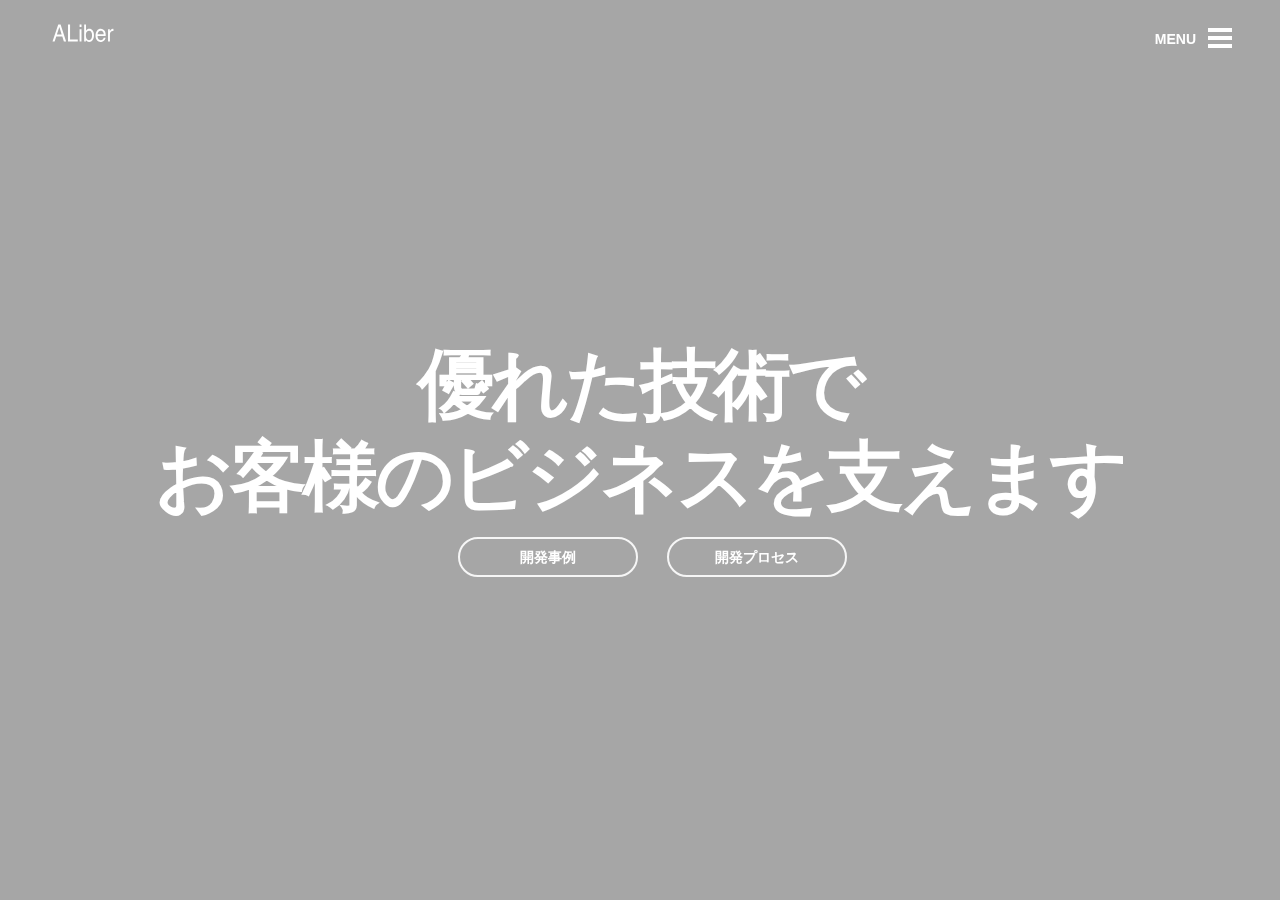
==== index.html @ cd8af4d1 "Change the content of the menu" ====
<!DOCTYPE html>
<html>

<head>
    <meta charset='utf-8'>
    <!--use the latest Rendering Engine of IE-->
    <meta content='IE=edge' http-equiv='X-UA-Compatible'>
    <!--render the width of the page at the width of its own screen-->
    <meta content='width=device-width, initial-scale=1' name='viewport'>
    <title>ALiber</title>
    <!--TODO-->
    <meta content="" name='description'>
    <!--TODO-->
    <meta content="" name='keywords'>
    <!--set the toolbar color #29aecc，Starting in version 39 of Chrome for Android on Lollipop-->
    <meta content='#29aecc' name='theme-color'>
    <!--TODO  Twitter-->
    <meta content='summary_large_image' name='twitter:card'>
    <meta content='@ALiber' name='twitter:site'>
    <meta content='ALiber in Tokyo' name='twitter:title'>
    <meta content="Blablabla...." name='twitter:description'>
    <meta content='http://localhost/ALiber/img/no-hash/social-share.jpg' name='twitter:image:src'>
    <!--TODO  Facebook/Open Graph-->
    <meta content='ALiber in Tokyo' property='og:title'>
    <meta content='https://www.aliber.co.jp/' property='og:url'>
    <meta content='http://localhost/ALiber/img/no-hash/social-share.jpg' property='og:image'>
    <meta content="ALiber in Tokyo." property='og:description'>
    <meta content='ALiber' property='og:site_name'>
    
    <link rel="icon" href="favicon.png">
    <link href="css/main-ed2860ca.css" media="screen" rel="stylesheet" type="text/css" />
    <script src="js/main-d383dc7a.js" type="text/javascript"></script>
    <script src="js/homepage-9b3bfeb6.js" type="text/javascript"></script>
</head>

<body data-logo-color='light' data-nav-color='light' data-overlay-id='false' data-overlay-open='false' data-page='homepage' data-section='unity'>
    <section class='nav-bar container-fluid' id='navbar'>
        <div class='nav-bar-inner'>
            <div class='identity'>
                <a href="index.html">
                    <svg enable-background='new 0 0 338.8 44.1' id='aliber-logo' version='1.1' viewBox='0 0 338.8 44.1' x='0px' xml:space='preserve' xmlns:xlink='http://www.w3.org/1999/xlink' xmlns='http://www.w3.org/2000/svg' y='0px'>
                        <g>
                            <path class='dt-logo' d="M21.9275,25.9844 L17.5653,11.7721 L12.9291,25.9844 L21.9275,25.9844 M15.5307,6.99813 L19.9321,6.99813 L30.3586,39.1675 L26.0942,39.1675 L23.1794,29.532 L11.8141,29.532 L8.70378,39.1675 L4.71317,39.1675 L15.5307,6.99813 M33.8946,6.99813 L37.7873,6.99813 L37.7873,35.3352 L52.3414,35.3352 L52.3414,39.1675 L33.8946,39.1675 L33.8946,6.99813 M55.7035,15.8233 L59.2833,15.8233 L59.2833,39.1675 L55.7035,39.1675 L55.7035,15.8233 M55.7035,6.99813 L59.2833,6.99813 L59.2833,11.4654 L55.7035,11.4654 L55.7035,6.99813 M64.3248,6.88869 L67.7481,6.88869 L67.7481,18.5607 C68.5175,17.4366 69.4369,16.5788 70.5063,15.9876 C71.5757,15.3964 72.7363,15.1007 73.9883,15.1007 C76.5965,15.1007 78.7125,16.1044 80.3361,18.1118 C81.9596,20.1192 82.7715,23.0792 82.7715,26.9918 C82.7715,30.6999 81.9695,33.7803 80.3654,36.2331 C78.7614,38.6857 76.5378,39.912 73.6948,39.912 C72.1039,39.912 70.7605,39.4814 69.6652,38.62 C69.0131,38.109 68.3154,37.2915 67.572,36.1674 L67.572,39.1675 L64.3248,39.1675 L64.3248,6.88869 M77.7539,33.8899 C78.6995,32.1964 79.1722,29.9627 79.1722,27.1889 C79.1722,24.7216 78.6995,22.6777 77.7539,21.0571 C76.8084,19.4367 75.4163,18.6264 73.5775,18.6264 C71.9734,18.6264 70.5682,19.2906 69.3619,20.6192 C68.1557,21.9477 67.5524,24.1375 67.5524,27.1889 C67.5524,29.3933 67.8003,31.1817 68.2958,32.554 C69.2217,35.138 70.9496,36.4301 73.4796,36.4301 C75.3838,36.4301 76.8084,35.5833 77.7539,33.8899 M99.925,16.3599 C101.319,17.1409 102.383,18.1519 103.112,19.3929 C103.818,20.5753 104.287,21.9551 104.521,23.5318 C104.73,24.612 104.835,26.3348 104.835,28.6999 L89.4788,28.6999 C89.5441,31.0795 90.0461,32.9884 90.9852,34.4264 C91.9241,35.8643 93.3782,36.5835 95.3473,36.5835 C97.186,36.5835 98.6537,35.9045 99.7495,34.5468 C100.375,33.7584 100.817,32.846 101.079,31.8095 L104.541,31.8095 C104.45,32.6709 104.147,33.6307 103.632,34.6892 C103.117,35.7476 102.54,36.6126 101.9,37.2841 C100.83,38.4521 99.5078,39.2404 97.9285,39.6492 C97.0814,39.8828 96.1227,39.9996 95.0543,39.9996 C92.4457,39.9996 90.2353,38.9375 88.4225,36.8133 C86.6098,34.6892 85.7034,31.7146 85.7034,27.8895 C85.7034,24.123 86.6163,21.0645 88.442,18.7141 C90.2678,16.3635 92.6543,15.1883 95.601,15.1883 C97.0884,15.1883 98.5293,15.5788 99.925,16.3599 M101.215,25.5683 C101.073,23.8602 100.74,22.4952 100.219,21.4733 C99.2533,19.5753 97.6427,18.6264 95.3864,18.6264 C93.7693,18.6264 92.4131,19.2798 91.3176,20.5863 C90.2222,21.893 89.6418,23.5536 89.5766,25.5683 L101.215,25.5683 M109.253,15.7139 L112.598,15.7139 L112.598,19.7651 C112.873,18.9768 113.543,18.0169 114.613,16.8855 C115.682,15.754 116.914,15.1883 118.31,15.1883 C118.376,15.1883 118.486,15.1956 118.642,15.2102 C118.799,15.2248 119.067,15.254 119.445,15.2978 L119.445,19.4586 C119.236,19.4147 119.044,19.3855 118.868,19.371 C118.692,19.3563 118.499,19.349 118.29,19.349 C116.517,19.349 115.155,19.9878 114.202,21.2653 C113.25,22.5426 112.775,24.0135 112.775,25.6779 L112.775,39.1675 L109.253,39.1675 L109.253,15.7139 Z">
                            </path>
                        </g>
                    </svg>
                </a>
            </div> <a class="menu-text" href="javascript:;">MENU</a> </div>
        <div class='menu-wrap'>
            <a class="hamburger menu" href="javascript:;">
                <div></div>
                <div></div>
                <div></div>
            </a>
        </div>
    </section>
    <div class='hero table' id='home'>
        <header class='table-cell'>
            <section class='container-fluid'>
                <h1>優れた技術で <br/> お客様のビジネスを支えます</h1> 
                <a class="cta hollow" href="contact/index.html">開発事例</a> 
                <a class="cta hollow" href="contact/index.html">開発プロセス</a> 
            </section>
        </header>
    </div>
    <div class='nav-overlay full-screen-overlay dt-height' id='nav-overlay'>
        <ul class='level-1-nav list-unstyled'>
            <li class='home'> <a class="home active" href="index.html">ホーム</a> </li>
            <li class='our-work'> <a class="our-work" href="work/index.html">会社概要</a></li>
            <li class='services'> <a class="services" href="process/index.html">業務内容</a></li>
            <!--
            <li class='philosophy'> <a class="philosophy" href="philosophy/index.html">Philosophy</a></li>
            <li class='careers'> <a class="careers" href="careers/index.html">Careers</a> </li>
            -->
            <li class='contact'> <a class="contact" href="contact/index.html">お問い合わせ</a> </li>
        </ul>
        <div class='nav-footer'>
            <div class='border'></div>
            <div class='logo-wrapper'>
                <svg enable-background='new 0 0 338.8 44.1' id='aliber-logo' version='1.1' viewBox='0 0 338.8 44.1' x='0px' xml:space='preserve' xmlns:xlink='http://www.w3.org/1999/xlink' xmlns='http://www.w3.org/2000/svg' y='0px'>
                    <g>
                        <path class='dt-brandmark'></path>
                        <!--TODO-->
                    </g>
                </svg>
            </div>
            <p>&copy; 2016 ALiber.<br/>All rights reserved.</p>
        </div>
    </div>

</body>

</html>
---- css/main-ed2860ca.css ----
@import url("../fonts/css/goodfont.css");
@import url("../fonts/css/fontello-f69a3c44.css");
@import url("../js/pannellum/css/pannellum-41ff0418.css");
html {
    font-family: sans-serif;
    -ms-text-size-adjust: 100%;
    -webkit-text-size-adjust: 100%
}

body {
    margin: 0
}

article,
aside,
details,
figcaption,
figure,
footer,
header,
hgroup,
main,
nav,
section,
summary {
    display: block
}

audio,
canvas,
progress,
video {
    display: inline-block;
    vertical-align: baseline
}

audio:not([controls]) {
    display: none;
    height: 0
}

[hidden],
template {
    display: none
}

a {
    background: transparent
}

a:active,
a:hover {
    outline: 0
}

abbr[title] {
    border-bottom: 1px dotted
}

b,
strong {
    font-weight: bold
}

dfn {
    font-style: italic
}

h1 {
    font-size: 2em;
    margin: 0.67em 0
}

mark {
    background: #ff0;
    color: #000
}

small {
    font-size: 80%
}

sub,
sup {
    font-size: 75%;
    line-height: 0;
    position: relative;
    vertical-align: baseline
}

sup {
    top: -0.5em
}

sub {
    bottom: -0.25em
}

img {
    border: 0
}

svg:not(:root) {
    overflow: hidden
}

figure {
    margin: 1em 40px
}

hr {
    -moz-box-sizing: content-box;
    box-sizing: content-box;
    height: 0
}

pre {
    overflow: auto
}

code,
kbd,
pre,
samp {
    font-family: monospace, monospace;
    font-size: 1em
}

button,
input,
optgroup,
select,
textarea {
    color: inherit;
    font: inherit;
    margin: 0
}

button {
    overflow: visible
}

button,
select {
    text-transform: none
}

button,
html input[type="button"],
input[type="reset"],
input[type="submit"] {
    -webkit-appearance: button;
    cursor: pointer
}

button[disabled],
html input[disabled] {
    cursor: default
}

button::-moz-focus-inner,
input::-moz-focus-inner {
    border: 0;
    padding: 0
}

input {
    line-height: normal
}

input[type="checkbox"],
input[type="radio"] {
    box-sizing: border-box;
    padding: 0
}

input[type="number"]::-webkit-inner-spin-button,
input[type="number"]::-webkit-outer-spin-button {
    height: auto
}

input[type="search"] {
    -webkit-appearance: textfield;
    -moz-box-sizing: content-box;
    -webkit-box-sizing: content-box;
    box-sizing: content-box
}

input[type="search"]::-webkit-search-cancel-button,
input[type="search"]::-webkit-search-decoration {
    -webkit-appearance: none
}

fieldset {
    border: 1px solid #c0c0c0;
    margin: 0 2px;
    padding: 0.35em 0.625em 0.75em
}

legend {
    border: 0;
    padding: 0
}

textarea {
    overflow: auto
}

optgroup {
    font-weight: bold
}

table {
    border-collapse: collapse;
    border-spacing: 0
}

td,
th {
    padding: 0
}

@media print {
    * {
        text-shadow: none!important;
        color: #000!important;
        background: transparent!important;
        box-shadow: none!important
    }
    a,
    a:visited {
        text-decoration: underline
    }
    a[href]:after {
        content: " (" attr(href) ")"
    }
    abbr[title]:after {
        content: " (" attr(title) ")"
    }
    a[href^="javascript:"]:after,
    a[href^="#"]:after {
        content: ""
    }
    pre,
    blockquote {
        border: 1px solid #999;
        page-break-inside: avoid
    }
    thead {
        display: table-header-group
    }
    tr,
    img {
        page-break-inside: avoid
    }
    img {
        max-width: 100%!important
    }
    p,
    h2,
    h3 {
        orphans: 3;
        widows: 3
    }
    h2,
    h3 {
        page-break-after: avoid
    }
    select {
        background: #fff!important
    }
    .navbar {
        display: none
    }
    .table td,
    .table th {
        background-color: #fff!important
    }
    .btn>.caret,
    .dropup>.btn>.caret {
        border-top-color: #000!important
    }
    .label {
        border: 1px solid #000
    }
    .table {
        border-collapse: collapse!important
    }
    .table-bordered th,
    .table-bordered td {
        border: 1px solid #ddd!important
    }
}

* {
    -webkit-box-sizing: border-box;
    -moz-box-sizing: border-box;
    box-sizing: border-box
}

*:before,
*:after {
    -webkit-box-sizing: border-box;
    -moz-box-sizing: border-box;
    box-sizing: border-box
}

html {
    font-size: 62.5%;
    -webkit-tap-highlight-color: transparent
}

body {
    font-family: "Helvetica Neue", Helvetica, Arial, sans-serif;
    font-size: 14px;
    line-height: 1.42857;
    color: #333333;
    background-color: #fff
}

input,
button,
select,
textarea {
    font-family: inherit;
    font-size: inherit;
    line-height: inherit
}

a {
    color: #29aecc;
    text-decoration: none
}

a:hover,
a:focus {
    color: #62c8df;
    text-decoration: underline
}

a:focus {
    outline: thin dotted;
    outline: 5px auto -webkit-focus-ring-color;
    outline-offset: -2px
}

figure {
    margin: 0
}

img {
    vertical-align: middle
}

.img-responsive {
    display: block;
    max-width: 100%;
    height: auto
}

.img-rounded {
    border-radius: 6px
}

.img-thumbnail {
    padding: 4px;
    line-height: 1.42857;
    background-color: #fff;
    border: 1px solid #ddd;
    border-radius: 4px;
    -webkit-transition: all 0.2s ease-in-out;
    transition: all 0.2s ease-in-out;
    display: inline-block;
    max-width: 100%;
    height: auto
}

.img-circle {
    border-radius: 50%
}

hr {
    margin-top: 20px;
    margin-bottom: 20px;
    border: 0;
    border-top: 1px solid #eeeeee
}

.sr-only {
    position: absolute;
    width: 1px;
    height: 1px;
    margin: -1px;
    padding: 0;
    overflow: hidden;
    clip: rect(0, 0, 0, 0);
    border: 0
}

.container {
    margin-right: auto;
    margin-left: auto;
    padding-left: 15px;
    padding-right: 15px
}

.container:before,
.container:after {
    content: " ";
    display: table
}

.container:after {
    clear: both
}

@media (min-width: 768px) {
    .container {
        width: 750px
    }
}

@media (min-width: 992px) {
    .container {
        width: 970px
    }
}

@media (min-width: 1200px) {
    .container {
        width: 1200px
    }
}

.container-fluid {
    margin-right: auto;
    margin-left: auto;
    padding-left: 15px;
    padding-right: 15px
}

.container-fluid:before,
.container-fluid:after {
    content: " ";
    display: table
}

.container-fluid:after {
    clear: both
}

.row {
    margin-left: -15px;
    margin-right: -15px
}

.row:before,
.row:after {
    content: " ";
    display: table
}

.row:after {
    clear: both
}

.col-xs-1,
.col-sm-1,
.col-md-1,
.col-lg-1,
.col-xs-2,
.col-sm-2,
.col-md-2,
.col-lg-2,
.col-xs-3,
.col-sm-3,
.col-md-3,
.col-lg-3,
.col-xs-4,
.col-sm-4,
.col-md-4,
.col-lg-4,
.col-xs-5,
.col-sm-5,
.col-md-5,
.col-lg-5,
.col-xs-6,
.col-sm-6,
.col-md-6,
.col-lg-6,
.col-xs-7,
.col-sm-7,
.col-md-7,
.col-lg-7,
.col-xs-8,
.col-sm-8,
.col-md-8,
.col-lg-8,
.col-xs-9,
.col-sm-9,
.col-md-9,
.col-lg-9,
.col-xs-10,
.col-sm-10,
.col-md-10,
.col-lg-10,
.col-xs-11,
.col-sm-11,
.col-md-11,
.col-lg-11,
.col-xs-12,
.col-sm-12,
.col-md-12,
.col-lg-12 {
    position: relative;
    min-height: 1px;
    padding-left: 15px;
    padding-right: 15px
}

.col-xs-1,
.col-xs-2,
.col-xs-3,
.col-xs-4,
.col-xs-5,
.col-xs-6,
.col-xs-7,
.col-xs-8,
.col-xs-9,
.col-xs-10,
.col-xs-11,
.col-xs-12 {
    float: left
}

.col-xs-1 {
    width: 8.33333%
}

.col-xs-2 {
    width: 16.66667%
}

.col-xs-3 {
    width: 25%
}

.col-xs-4 {
    width: 33.33333%
}

.col-xs-5 {
    width: 41.66667%
}

.col-xs-6 {
    width: 50%
}

.col-xs-7 {
    width: 58.33333%
}

.col-xs-8 {
    width: 66.66667%
}

.col-xs-9 {
    width: 75%
}

.col-xs-10 {
    width: 83.33333%
}

.col-xs-11 {
    width: 91.66667%
}

.col-xs-12 {
    width: 100%
}

.col-xs-pull-0 {
    right: 0%
}

.col-xs-pull-1 {
    right: 8.33333%
}

.col-xs-pull-2 {
    right: 16.66667%
}

.col-xs-pull-3 {
    right: 25%
}

.col-xs-pull-4 {
    right: 33.33333%
}

.col-xs-pull-5 {
    right: 41.66667%
}

.col-xs-pull-6 {
    right: 50%
}

.col-xs-pull-7 {
    right: 58.33333%
}

.col-xs-pull-8 {
    right: 66.66667%
}

.col-xs-pull-9 {
    right: 75%
}

.col-xs-pull-10 {
    right: 83.33333%
}

.col-xs-pull-11 {
    right: 91.66667%
}

.col-xs-pull-12 {
    right: 100%
}

.col-xs-push-0 {
    left: 0%
}

.col-xs-push-1 {
    left: 8.33333%
}

.col-xs-push-2 {
    left: 16.66667%
}

.col-xs-push-3 {
    left: 25%
}

.col-xs-push-4 {
    left: 33.33333%
}

.col-xs-push-5 {
    left: 41.66667%
}

.col-xs-push-6 {
    left: 50%
}

.col-xs-push-7 {
    left: 58.33333%
}

.col-xs-push-8 {
    left: 66.66667%
}

.col-xs-push-9 {
    left: 75%
}

.col-xs-push-10 {
    left: 83.33333%
}

.col-xs-push-11 {
    left: 91.66667%
}

.col-xs-push-12 {
    left: 100%
}

.col-xs-offset-0 {
    margin-left: 0%
}

.col-xs-offset-1 {
    margin-left: 8.33333%
}

.col-xs-offset-2 {
    margin-left: 16.66667%
}

.col-xs-offset-3 {
    margin-left: 25%
}

.col-xs-offset-4 {
    margin-left: 33.33333%
}

.col-xs-offset-5 {
    margin-left: 41.66667%
}

.col-xs-offset-6 {
    margin-left: 50%
}

.col-xs-offset-7 {
    margin-left: 58.33333%
}

.col-xs-offset-8 {
    margin-left: 66.66667%
}

.col-xs-offset-9 {
    margin-left: 75%
}

.col-xs-offset-10 {
    margin-left: 83.33333%
}

.col-xs-offset-11 {
    margin-left: 91.66667%
}

.col-xs-offset-12 {
    margin-left: 100%
}

@media (min-width: 768px) {
    .col-sm-1,
    .col-sm-2,
    .col-sm-3,
    .col-sm-4,
    .col-sm-5,
    .col-sm-6,
    .col-sm-7,
    .col-sm-8,
    .col-sm-9,
    .col-sm-10,
    .col-sm-11,
    .col-sm-12 {
        float: left
    }
    .col-sm-1 {
        width: 8.33333%
    }
    .col-sm-2 {
        width: 16.66667%
    }
    .col-sm-3 {
        width: 25%
    }
    .col-sm-4 {
        width: 33.33333%
    }
    .col-sm-5 {
        width: 41.66667%
    }
    .col-sm-6 {
        width: 50%
    }
    .col-sm-7 {
        width: 58.33333%
    }
    .col-sm-8 {
        width: 66.66667%
    }
    .col-sm-9 {
        width: 75%
    }
    .col-sm-10 {
        width: 83.33333%
    }
    .col-sm-11 {
        width: 91.66667%
    }
    .col-sm-12 {
        width: 100%
    }
    .col-sm-pull-0 {
        right: 0%
    }
    .col-sm-pull-1 {
        right: 8.33333%
    }
    .col-sm-pull-2 {
        right: 16.66667%
    }
    .col-sm-pull-3 {
        right: 25%
    }
    .col-sm-pull-4 {
        right: 33.33333%
    }
    .col-sm-pull-5 {
        right: 41.66667%
    }
    .col-sm-pull-6 {
        right: 50%
    }
    .col-sm-pull-7 {
        right: 58.33333%
    }
    .col-sm-pull-8 {
        right: 66.66667%
    }
    .col-sm-pull-9 {
        right: 75%
    }
    .col-sm-pull-10 {
        right: 83.33333%
    }
    .col-sm-pull-11 {
        right: 91.66667%
    }
    .col-sm-pull-12 {
        right: 100%
    }
    .col-sm-push-0 {
        left: 0%
    }
    .col-sm-push-1 {
        left: 8.33333%
    }
    .col-sm-push-2 {
        left: 16.66667%
    }
    .col-sm-push-3 {
        left: 25%
    }
    .col-sm-push-4 {
        left: 33.33333%
    }
    .col-sm-push-5 {
        left: 41.66667%
    }
    .col-sm-push-6 {
        left: 50%
    }
    .col-sm-push-7 {
        left: 58.33333%
    }
    .col-sm-push-8 {
        left: 66.66667%
    }
    .col-sm-push-9 {
        left: 75%
    }
    .col-sm-push-10 {
        left: 83.33333%
    }
    .col-sm-push-11 {
        left: 91.66667%
    }
    .col-sm-push-12 {
        left: 100%
    }
    .col-sm-offset-0 {
        margin-left: 0%
    }
    .col-sm-offset-1 {
        margin-left: 8.33333%
    }
    .col-sm-offset-2 {
        margin-left: 16.66667%
    }
    .col-sm-offset-3 {
        margin-left: 25%
    }
    .col-sm-offset-4 {
        margin-left: 33.33333%
    }
    .col-sm-offset-5 {
        margin-left: 41.66667%
    }
    .col-sm-offset-6 {
        margin-left: 50%
    }
    .col-sm-offset-7 {
        margin-left: 58.33333%
    }
    .col-sm-offset-8 {
        margin-left: 66.66667%
    }
    .col-sm-offset-9 {
        margin-left: 75%
    }
    .col-sm-offset-10 {
        margin-left: 83.33333%
    }
    .col-sm-offset-11 {
        margin-left: 91.66667%
    }
    .col-sm-offset-12 {
        margin-left: 100%
    }
}

@media (min-width: 992px) {
    .col-md-1,
    .col-md-2,
    .col-md-3,
    .col-md-4,
    .col-md-5,
    .col-md-6,
    .col-md-7,
    .col-md-8,
    .col-md-9,
    .col-md-10,
    .col-md-11,
    .col-md-12 {
        float: left
    }
    .col-md-1 {
        width: 8.33333%
    }
    .col-md-2 {
        width: 16.66667%
    }
    .col-md-3 {
        width: 25%
    }
    .col-md-4 {
        width: 33.33333%
    }
    .col-md-5 {
        width: 41.66667%
    }
    .col-md-6 {
        width: 50%
    }
    .col-md-7 {
        width: 58.33333%
    }
    .col-md-8 {
        width: 66.66667%
    }
    .col-md-9 {
        width: 75%
    }
    .col-md-10 {
        width: 83.33333%
    }
    .col-md-11 {
        width: 91.66667%
    }
    .col-md-12 {
        width: 100%
    }
    .col-md-pull-0 {
        right: 0%
    }
    .col-md-pull-1 {
        right: 8.33333%
    }
    .col-md-pull-2 {
        right: 16.66667%
    }
    .col-md-pull-3 {
        right: 25%
    }
    .col-md-pull-4 {
        right: 33.33333%
    }
    .col-md-pull-5 {
        right: 41.66667%
    }
    .col-md-pull-6 {
        right: 50%
    }
    .col-md-pull-7 {
        right: 58.33333%
    }
    .col-md-pull-8 {
        right: 66.66667%
    }
    .col-md-pull-9 {
        right: 75%
    }
    .col-md-pull-10 {
        right: 83.33333%
    }
    .col-md-pull-11 {
        right: 91.66667%
    }
    .col-md-pull-12 {
        right: 100%
    }
    .col-md-push-0 {
        left: 0%
    }
    .col-md-push-1 {
        left: 8.33333%
    }
    .col-md-push-2 {
        left: 16.66667%
    }
    .col-md-push-3 {
        left: 25%
    }
    .col-md-push-4 {
        left: 33.33333%
    }
    .col-md-push-5 {
        left: 41.66667%
    }
    .col-md-push-6 {
        left: 50%
    }
    .col-md-push-7 {
        left: 58.33333%
    }
    .col-md-push-8 {
        left: 66.66667%
    }
    .col-md-push-9 {
        left: 75%
    }
    .col-md-push-10 {
        left: 83.33333%
    }
    .col-md-push-11 {
        left: 91.66667%
    }
    .col-md-push-12 {
        left: 100%
    }
    .col-md-offset-0 {
        margin-left: 0%
    }
    .col-md-offset-1 {
        margin-left: 8.33333%
    }
    .col-md-offset-2 {
        margin-left: 16.66667%
    }
    .col-md-offset-3 {
        margin-left: 25%
    }
    .col-md-offset-4 {
        margin-left: 33.33333%
    }
    .col-md-offset-5 {
        margin-left: 41.66667%
    }
    .col-md-offset-6 {
        margin-left: 50%
    }
    .col-md-offset-7 {
        margin-left: 58.33333%
    }
    .col-md-offset-8 {
        margin-left: 66.66667%
    }
    .col-md-offset-9 {
        margin-left: 75%
    }
    .col-md-offset-10 {
        margin-left: 83.33333%
    }
    .col-md-offset-11 {
        margin-left: 91.66667%
    }
    .col-md-offset-12 {
        margin-left: 100%
    }
}

@media (min-width: 1200px) {
    .col-lg-1,
    .col-lg-2,
    .col-lg-3,
    .col-lg-4,
    .col-lg-5,
    .col-lg-6,
    .col-lg-7,
    .col-lg-8,
    .col-lg-9,
    .col-lg-10,
    .col-lg-11,
    .col-lg-12 {
        float: left
    }
    .col-lg-1 {
        width: 8.33333%
    }
    .col-lg-2 {
        width: 16.66667%
    }
    .col-lg-3 {
        width: 25%
    }
    .col-lg-4 {
        width: 33.33333%
    }
    .col-lg-5 {
        width: 41.66667%
    }
    .col-lg-6 {
        width: 50%
    }
    .col-lg-7 {
        width: 58.33333%
    }
    .col-lg-8 {
        width: 66.66667%
    }
    .col-lg-9 {
        width: 75%
    }
    .col-lg-10 {
        width: 83.33333%
    }
    .col-lg-11 {
        width: 91.66667%
    }
    .col-lg-12 {
        width: 100%
    }
    .col-lg-pull-0 {
        right: 0%
    }
    .col-lg-pull-1 {
        right: 8.33333%
    }
    .col-lg-pull-2 {
        right: 16.66667%
    }
    .col-lg-pull-3 {
        right: 25%
    }
    .col-lg-pull-4 {
        right: 33.33333%
    }
    .col-lg-pull-5 {
        right: 41.66667%
    }
    .col-lg-pull-6 {
        right: 50%
    }
    .col-lg-pull-7 {
        right: 58.33333%
    }
    .col-lg-pull-8 {
        right: 66.66667%
    }
    .col-lg-pull-9 {
        right: 75%
    }
    .col-lg-pull-10 {
        right: 83.33333%
    }
    .col-lg-pull-11 {
        right: 91.66667%
    }
    .col-lg-pull-12 {
        right: 100%
    }
    .col-lg-push-0 {
        left: 0%
    }
    .col-lg-push-1 {
        left: 8.33333%
    }
    .col-lg-push-2 {
        left: 16.66667%
    }
    .col-lg-push-3 {
        left: 25%
    }
    .col-lg-push-4 {
        left: 33.33333%
    }
    .col-lg-push-5 {
        left: 41.66667%
    }
    .col-lg-push-6 {
        left: 50%
    }
    .col-lg-push-7 {
        left: 58.33333%
    }
    .col-lg-push-8 {
        left: 66.66667%
    }
    .col-lg-push-9 {
        left: 75%
    }
    .col-lg-push-10 {
        left: 83.33333%
    }
    .col-lg-push-11 {
        left: 91.66667%
    }
    .col-lg-push-12 {
        left: 100%
    }
    .col-lg-offset-0 {
        margin-left: 0%
    }
    .col-lg-offset-1 {
        margin-left: 8.33333%
    }
    .col-lg-offset-2 {
        margin-left: 16.66667%
    }
    .col-lg-offset-3 {
        margin-left: 25%
    }
    .col-lg-offset-4 {
        margin-left: 33.33333%
    }
    .col-lg-offset-5 {
        margin-left: 41.66667%
    }
    .col-lg-offset-6 {
        margin-left: 50%
    }
    .col-lg-offset-7 {
        margin-left: 58.33333%
    }
    .col-lg-offset-8 {
        margin-left: 66.66667%
    }
    .col-lg-offset-9 {
        margin-left: 75%
    }
    .col-lg-offset-10 {
        margin-left: 83.33333%
    }
    .col-lg-offset-11 {
        margin-left: 91.66667%
    }
    .col-lg-offset-12 {
        margin-left: 100%
    }
}

fieldset {
    padding: 0;
    margin: 0;
    border: 0;
    min-width: 0
}

legend {
    display: block;
    width: 100%;
    padding: 0;
    margin-bottom: 20px;
    font-size: 21px;
    line-height: inherit;
    color: #333333;
    border: 0;
    border-bottom: 1px solid #e5e5e5
}

label {
    display: inline-block;
    margin-bottom: 5px;
    font-weight: bold
}

input[type="search"] {
    -webkit-box-sizing: border-box;
    -moz-box-sizing: border-box;
    box-sizing: border-box
}

input[type="radio"],
input[type="checkbox"] {
    margin: 4px 0 0;
    margin-top: 1px \9;
    line-height: normal
}

input[type="file"] {
    display: block
}

input[type="range"] {
    display: block;
    width: 100%
}

select[multiple],
select[size] {
    height: auto
}

input[type="file"]:focus,
input[type="radio"]:focus,
input[type="checkbox"]:focus {
    outline: thin dotted;
    outline: 5px auto -webkit-focus-ring-color;
    outline-offset: -2px
}

output {
    display: block;
    padding-top: 7px;
    font-size: 14px;
    line-height: 1.42857;
    color: #555555
}

.form-control {
    display: block;
    width: 100%;
    height: 34px;
    padding: 6px 12px;
    font-size: 14px;
    line-height: 1.42857;
    color: #555555;
    background-color: #fff;
    background-image: none;
    border: 1px solid #ccc;
    border-radius: 4px;
    -webkit-box-shadow: inset 0 1px 1px rgba(0, 0, 0, 0.075);
    box-shadow: inset 0 1px 1px rgba(0, 0, 0, 0.075);
    -webkit-transition: border-color ease-in-out 0.15s, box-shadow ease-in-out 0.15s;
    transition: border-color ease-in-out 0.15s, box-shadow ease-in-out 0.15s
}

.form-control:focus {
    border-color: #66afe9;
    outline: 0;
    -webkit-box-shadow: inset 0 1px 1px rgba(0, 0, 0, 0.075), 0 0 8px rgba(102, 175, 233, 0.6);
    box-shadow: inset 0 1px 1px rgba(0, 0, 0, 0.075), 0 0 8px rgba(102, 175, 233, 0.6)
}

.form-control::-moz-placeholder {
    color: #999999;
    opacity: 1
}

.form-control:-ms-input-placeholder {
    color: #999999
}

.form-control::-webkit-input-placeholder {
    color: #999999
}

.form-control[disabled],
.form-control[readonly],
fieldset[disabled] .form-control {
    cursor: not-allowed;
    background-color: #eeeeee;
    opacity: 1
}

textarea.form-control {
    height: auto
}

input[type="search"] {
    -webkit-appearance: none
}

input[type="date"] {
    line-height: 34px
}

.form-group {
    margin-bottom: 15px
}

.radio,
.checkbox {
    display: block;
    min-height: 20px;
    margin-top: 10px;
    margin-bottom: 10px;
    padding-left: 20px
}

.radio label,
.checkbox label {
    display: inline;
    font-weight: normal;
    cursor: pointer
}

.radio input[type="radio"],
.radio-inline input[type="radio"],
.checkbox input[type="checkbox"],
.checkbox-inline input[type="checkbox"] {
    float: left;
    margin-left: -20px
}

.radio+.radio,
.checkbox+.checkbox {
    margin-top: -5px
}

.radio-inline,
.checkbox-inline {
    display: inline-block;
    padding-left: 20px;
    margin-bottom: 0;
    vertical-align: middle;
    font-weight: normal;
    cursor: pointer
}

.radio-inline+.radio-inline,
.checkbox-inline+.checkbox-inline {
    margin-top: 0;
    margin-left: 10px
}

input[type="radio"][disabled],
fieldset[disabled] input[type="radio"],
input[type="checkbox"][disabled],
fieldset[disabled] input[type="checkbox"],
.radio[disabled],
fieldset[disabled] .radio,
.radio-inline[disabled],
fieldset[disabled] .radio-inline,
.checkbox[disabled],
fieldset[disabled] .checkbox,
.checkbox-inline[disabled],
fieldset[disabled] .checkbox-inline {
    cursor: not-allowed
}

.input-sm {
    height: 30px;
    padding: 5px 10px;
    font-size: 12px;
    line-height: 1.5;
    border-radius: 3px
}

select.input-sm {
    height: 30px;
    line-height: 30px
}

textarea.input-sm,
select[multiple].input-sm {
    height: auto
}

.input-lg {
    height: 46px;
    padding: 10px 16px;
    font-size: 18px;
    line-height: 1.33;
    border-radius: 6px
}

select.input-lg {
    height: 46px;
    line-height: 46px
}

textarea.input-lg,
select[multiple].input-lg {
    height: auto
}

.has-feedback {
    position: relative
}

.has-feedback .form-control {
    padding-right: 42.5px
}

.has-feedback .form-control-feedback {
    position: absolute;
    top: 25px;
    right: 0;
    display: block;
    width: 34px;
    height: 34px;
    line-height: 34px;
    text-align: center
}

.has-success .help-block,
.has-success .control-label,
.has-success .radio,
.has-success .checkbox,
.has-success .radio-inline,
.has-success .checkbox-inline {
    color: #3c763d
}

.has-success .form-control {
    border-color: #3c763d;
    -webkit-box-shadow: inset 0 1px 1px rgba(0, 0, 0, 0.075);
    box-shadow: inset 0 1px 1px rgba(0, 0, 0, 0.075)
}

.has-success .form-control:focus {
    border-color: #2b542c;
    -webkit-box-shadow: inset 0 1px 1px rgba(0, 0, 0, 0.075), 0 0 6px #67b168;
    box-shadow: inset 0 1px 1px rgba(0, 0, 0, 0.075), 0 0 6px #67b168
}

.has-success .input-group-addon {
    color: #3c763d;
    border-color: #3c763d;
    background-color: #dff0d8
}

.has-success .form-control-feedback {
    color: #3c763d
}

.has-warning .help-block,
.has-warning .control-label,
.has-warning .radio,
.has-warning .checkbox,
.has-warning .radio-inline,
.has-warning .checkbox-inline {
    color: #8a6d3b
}

.has-warning .form-control {
    border-color: #8a6d3b;
    -webkit-box-shadow: inset 0 1px 1px rgba(0, 0, 0, 0.075);
    box-shadow: inset 0 1px 1px rgba(0, 0, 0, 0.075)
}

.has-warning .form-control:focus {
    border-color: #66512c;
    -webkit-box-shadow: inset 0 1px 1px rgba(0, 0, 0, 0.075), 0 0 6px #c0a16b;
    box-shadow: inset 0 1px 1px rgba(0, 0, 0, 0.075), 0 0 6px #c0a16b
}

.has-warning .input-group-addon {
    color: #8a6d3b;
    border-color: #8a6d3b;
    background-color: #fcf8e3
}

.has-warning .form-control-feedback {
    color: #8a6d3b
}

.has-error .help-block,
.has-error .control-label,
.has-error .radio,
.has-error .checkbox,
.has-error .radio-inline,
.has-error .checkbox-inline {
    color: #a94442
}

.has-error .form-control {
    border-color: #a94442;
    -webkit-box-shadow: inset 0 1px 1px rgba(0, 0, 0, 0.075);
    box-shadow: inset 0 1px 1px rgba(0, 0, 0, 0.075)
}

.has-error .form-control:focus {
    border-color: #843534;
    -webkit-box-shadow: inset 0 1px 1px rgba(0, 0, 0, 0.075), 0 0 6px #ce8483;
    box-shadow: inset 0 1px 1px rgba(0, 0, 0, 0.075), 0 0 6px #ce8483
}

.has-error .input-group-addon {
    color: #a94442;
    border-color: #a94442;
    background-color: #f2dede
}

.has-error .form-control-feedback {
    color: #a94442
}

.form-control-static {
    margin-bottom: 0
}

.help-block {
    display: block;
    margin-top: 5px;
    margin-bottom: 10px;
    color: #737373
}

@media (min-width: 768px) {
    .form-inline .form-group {
        display: inline-block;
        margin-bottom: 0;
        vertical-align: middle
    }
    .form-inline .form-control {
        display: inline-block;
        width: auto;
        vertical-align: middle
    }
    .form-inline .input-group>.form-control {
        width: 100%
    }
    .form-inline .control-label {
        margin-bottom: 0;
        vertical-align: middle
    }
    .form-inline .radio,
    .form-inline .checkbox {
        display: inline-block;
        margin-top: 0;
        margin-bottom: 0;
        padding-left: 0;
        vertical-align: middle
    }
    .form-inline .radio input[type="radio"],
    .form-inline .checkbox input[type="checkbox"] {
        float: none;
        margin-left: 0
    }
    .form-inline .has-feedback .form-control-feedback {
        top: 0
    }
}

.form-horizontal .control-label,
.form-horizontal .radio,
.form-horizontal .checkbox,
.form-horizontal .radio-inline,
.form-horizontal .checkbox-inline {
    margin-top: 0;
    margin-bottom: 0;
    padding-top: 7px
}

.form-horizontal .radio,
.form-horizontal .checkbox {
    min-height: 27px
}

.form-horizontal .form-group {
    margin-left: -15px;
    margin-right: -15px
}

.form-horizontal .form-group:before,
.form-horizontal .form-group:after {
    content: " ";
    display: table
}

.form-horizontal .form-group:after {
    clear: both
}

.form-horizontal .form-control-static {
    padding-top: 7px
}

@media (min-width: 768px) {
    .form-horizontal .control-label {
        text-align: right
    }
}

.form-horizontal .has-feedback .form-control-feedback {
    top: 0;
    right: 15px
}

.fade {
    opacity: 0;
    -webkit-transition: opacity 0.15s linear;
    transition: opacity 0.15s linear
}

.fade.in {
    opacity: 1
}

.collapse {
    display: none
}

.collapse.in {
    display: block
}

.collapsing {
    position: relative;
    height: 0;
    overflow: hidden;
    -webkit-transition: height 0.35s ease;
    transition: height 0.35s ease
}

.modal-open {
    overflow: hidden
}

.modal {
    display: none;
    overflow: auto;
    overflow-y: scroll;
    position: fixed;
    top: 0;
    right: 0;
    bottom: 0;
    left: 0;
    z-index: 1050;
    -webkit-overflow-scrolling: touch;
    outline: 0
}

.modal.fade .modal-dialog {
    -webkit-transform: translate(0, -25%);
    -ms-transform: translate(0, -25%);
    transform: translate(0, -25%);
    -webkit-transition: -webkit-transform 0.3s ease-out;
    -moz-transition: -moz-transform 0.3s ease-out;
    -o-transition: -o-transform 0.3s ease-out;
    transition: transform 0.3s ease-out
}

.modal.in .modal-dialog {
    -webkit-transform: translate(0, 0);
    -ms-transform: translate(0, 0);
    transform: translate(0, 0)
}

.modal-dialog {
    position: relative;
    width: auto;
    margin: 10px
}

.modal-content {
    position: relative;
    background-color: #fff;
    border: 1px solid #999;
    border: 1px solid rgba(0, 0, 0, 0.2);
    border-radius: 6px;
    -webkit-box-shadow: 0 3px 9px rgba(0, 0, 0, 0.5);
    box-shadow: 0 3px 9px rgba(0, 0, 0, 0.5);
    background-clip: padding-box;
    outline: none
}

.modal-backdrop {
    position: fixed;
    top: 0;
    right: 0;
    bottom: 0;
    left: 0;
    z-index: 1040;
    background-color: #000
}

.modal-backdrop.fade {
    opacity: 0;
    filter: alpha(opacity=0)
}

.modal-backdrop.in {
    opacity: 0.5;
    filter: alpha(opacity=50)
}

.modal-header {
    padding: 15px;
    border-bottom: 1px solid #e5e5e5;
    min-height: 16.42857px
}

.modal-header .close {
    margin-top: -2px
}

.modal-title {
    margin: 0;
    line-height: 1.42857
}

.modal-body {
    position: relative;
    padding: 20px
}

.modal-footer {
    margin-top: 15px;
    padding: 19px 20px 20px;
    text-align: right;
    border-top: 1px solid #e5e5e5
}

.modal-footer:before,
.modal-footer:after {
    content: " ";
    display: table
}

.modal-footer:after {
    clear: both
}

.modal-footer .btn+.btn {
    margin-left: 5px;
    margin-bottom: 0
}

.modal-footer .btn-group .btn+.btn {
    margin-left: -1px
}

.modal-footer .btn-block+.btn-block {
    margin-left: 0
}

@media (min-width: 768px) {
    .modal-dialog {
        width: 600px;
        margin: 30px auto
    }
    .modal-content {
        -webkit-box-shadow: 0 5px 15px rgba(0, 0, 0, 0.5);
        box-shadow: 0 5px 15px rgba(0, 0, 0, 0.5)
    }
    .modal-sm {
        width: 300px
    }
}

@media (min-width: 992px) {
    .modal-lg {
        width: 900px
    }
}

.clearfix:before,
.clearfix:after {
    content: " ";
    display: table
}

.clearfix:after {
    clear: both
}

.center-block {
    display: block;
    margin-left: auto;
    margin-right: auto
}

.pull-right {
    float: right!important
}

.pull-left {
    float: left!important
}

.hide {
    display: none!important
}

.show {
    display: block!important
}

.invisible {
    visibility: hidden
}

.text-hide {
    font: 0/0 a;
    color: transparent;
    text-shadow: none;
    background-color: transparent;
    border: 0
}

.hidden {
    display: none!important;
    visibility: hidden!important
}

.affix {
    position: fixed
}

@-ms-viewport {
    width: device-width
}

.visible-xs,
.visible-sm,
.visible-md,
.visible-lg {
    display: none !important
}

@media (max-width: 767px) {
    .visible-xs {
        display: block !important
    }
    table.visible-xs {
        display: table
    }
    tr.visible-xs {
        display: table-row !important
    }
    th.visible-xs,
    td.visible-xs {
        display: table-cell !important
    }
}

@media (min-width: 768px) and (max-width: 991px) {
    .visible-sm {
        display: block !important
    }
    table.visible-sm {
        display: table
    }
    tr.visible-sm {
        display: table-row !important
    }
    th.visible-sm,
    td.visible-sm {
        display: table-cell !important
    }
}

@media (min-width: 992px) and (max-width: 1199px) {
    .visible-md {
        display: block !important
    }
    table.visible-md {
        display: table
    }
    tr.visible-md {
        display: table-row !important
    }
    th.visible-md,
    td.visible-md {
        display: table-cell !important
    }
}

@media (min-width: 1200px) {
    .visible-lg {
        display: block !important
    }
    table.visible-lg {
        display: table
    }
    tr.visible-lg {
        display: table-row !important
    }
    th.visible-lg,
    td.visible-lg {
        display: table-cell !important
    }
}

@media (max-width: 767px) {
    .hidden-xs {
        display: none !important
    }
}

@media (min-width: 768px) and (max-width: 991px) {
    .hidden-sm {
        display: none !important
    }
}

@media (min-width: 992px) and (max-width: 1199px) {
    .hidden-md {
        display: none !important
    }
}

@media (min-width: 1200px) {
    .hidden-lg {
        display: none !important
    }
}

.visible-print {
    display: none !important
}

@media print {
    .visible-print {
        display: block !important
    }
    table.visible-print {
        display: table
    }
    tr.visible-print {
        display: table-row !important
    }
    th.visible-print,
    td.visible-print {
        display: table-cell !important
    }
}

@media print {
    .hidden-print {
        display: none !important
    }
}


/*!
Video.js Default Styles (http://videojs.com)
Version 4.6.1
Create your own skin at http://designer.videojs.com
*/

.vjs-default-skin {
    color: #cccccc
}

@font-face {
    font-family: 'VideoJS';
    src: url("font/vjs.eot.html");
    src: url("font/vjs.eot-.html#iefix") format("embedded-opentype"), url("font/vjs.woff.html") format("woff"), url("font/vjs.ttf.html") format("truetype");
    font-weight: normal;
    font-style: normal
}

.vjs-default-skin .vjs-slider {
    outline: 0;
    position: relative;
    cursor: pointer;
    padding: 0;
    background-color: #333333;
    background-color: rgba(51, 51, 51, 0.9)
}

.vjs-default-skin .vjs-slider:focus {
    -webkit-box-shadow: 0 0 2em #ffffff;
    -moz-box-shadow: 0 0 2em #ffffff;
    box-shadow: 0 0 2em #ffffff
}

.vjs-default-skin .vjs-slider-handle {
    position: absolute;
    left: 0;
    top: 0
}

.vjs-default-skin .vjs-slider-handle:before {
    content: "\e009";
    font-family: VideoJS;
    font-size: 1em;
    line-height: 1;
    text-align: center;
    text-shadow: 0em 0em 1em #fff;
    position: absolute;
    top: 0;
    left: 0;
    -webkit-transform: rotate(-45deg);
    -moz-transform: rotate(-45deg);
    -ms-transform: rotate(-45deg);
    -o-transform: rotate(-45deg);
    transform: rotate(-45deg)
}

.vjs-default-skin .vjs-control-bar {
    display: none;
    position: absolute;
    bottom: 0;
    left: 0;
    right: 0;
    height: 3.0em;
    background-color: #07141e;
    background-color: rgba(7, 20, 30, 0.7)
}

.vjs-default-skin.vjs-has-started .vjs-control-bar {
    display: block;
    visibility: visible;
    opacity: 1;
    -webkit-transition: visibility 0.1s, opacity 0.1s;
    -moz-transition: visibility 0.1s, opacity 0.1s;
    -o-transition: visibility 0.1s, opacity 0.1s;
    transition: visibility 0.1s, opacity 0.1s
}

.vjs-default-skin.vjs-has-started.vjs-user-inactive.vjs-playing .vjs-control-bar {
    display: block;
    visibility: hidden;
    opacity: 0;
    -webkit-transition: visibility 1s, opacity 1s;
    -moz-transition: visibility 1s, opacity 1s;
    -o-transition: visibility 1s, opacity 1s;
    transition: visibility 1s, opacity 1s
}

.vjs-default-skin.vjs-controls-disabled .vjs-control-bar {
    display: none
}

.vjs-default-skin.vjs-using-native-controls .vjs-control-bar {
    display: none
}

.vjs-default-skin.vjs-error .vjs-control-bar {
    display: none
}

@media \0screen {
    .vjs-default-skin.vjs-user-inactive.vjs-playing .vjs-control-bar:before {
        content: ""
    }
}

.vjs-default-skin .vjs-control {
    outline: none;
    position: relative;
    float: left;
    text-align: center;
    margin: 0;
    padding: 0;
    height: 3.0em;
    width: 4em
}

.vjs-default-skin .vjs-control:before {
    font-family: VideoJS;
    font-size: 1.5em;
    line-height: 2;
    position: absolute;
    top: 0;
    left: 0;
    width: 100%;
    height: 100%;
    text-align: center;
    text-shadow: 1px 1px 1px rgba(0, 0, 0, 0.5)
}

.vjs-default-skin .vjs-control:focus:before,
.vjs-default-skin .vjs-control:hover:before {
    text-shadow: 0em 0em 1em #ffffff
}

.vjs-default-skin .vjs-control-text {
    border: 0;
    clip: rect(0 0 0 0);
    height: 1px;
    margin: -1px;
    overflow: hidden;
    padding: 0;
    position: absolute;
    width: 1px
}

.vjs-default-skin .vjs-play-control {
    width: 5em;
    cursor: pointer
}

.vjs-default-skin .vjs-play-control:before {
    content: "\e001"
}

.vjs-default-skin.vjs-playing .vjs-play-control:before {
    content: "\e002"
}

.vjs-default-skin .vjs-playback-rate .vjs-playback-rate-value {
    font-size: 1.5em;
    line-height: 2;
    position: absolute;
    top: 0;
    left: 0;
    width: 100%;
    height: 100%;
    text-align: center;
    text-shadow: 1px 1px 1px rgba(0, 0, 0, 0.5)
}

.vjs-default-skin .vjs-playback-rate.vjs-menu-button .vjs-menu .vjs-menu-content {
    width: 4em;
    left: -2em;
    list-style: none
}

.vjs-default-skin .vjs-mute-control,
.vjs-default-skin .vjs-volume-menu-button {
    cursor: pointer;
    float: right
}

.vjs-default-skin .vjs-mute-control:before,
.vjs-default-skin .vjs-volume-menu-button:before {
    content: "\e006"
}

.vjs-default-skin .vjs-mute-control.vjs-vol-0:before,
.vjs-default-skin .vjs-volume-menu-button.vjs-vol-0:before {
    content: "\e003"
}

.vjs-default-skin .vjs-mute-control.vjs-vol-1:before,
.vjs-default-skin .vjs-volume-menu-button.vjs-vol-1:before {
    content: "\e004"
}

.vjs-default-skin .vjs-mute-control.vjs-vol-2:before,
.vjs-default-skin .vjs-volume-menu-button.vjs-vol-2:before {
    content: "\e005"
}

.vjs-default-skin .vjs-volume-control {
    width: 5em;
    float: right
}

.vjs-default-skin .vjs-volume-bar {
    width: 5em;
    height: 0.6em;
    margin: 1.1em auto 0
}

.vjs-default-skin .vjs-volume-menu-button .vjs-menu-content {
    height: 2.9em
}

.vjs-default-skin .vjs-volume-level {
    position: absolute;
    top: 0;
    left: 0;
    height: 0.5em;
    width: 100%;
    background: #66a8cc url([data-uri]) -50% 0 repeat
}

.vjs-default-skin .vjs-volume-bar .vjs-volume-handle {
    width: 0.5em;
    height: 0.5em;
    left: 4.5em
}

.vjs-default-skin .vjs-volume-handle:before {
    font-size: 0.9em;
    top: -0.2em;
    left: -0.2em;
    width: 1em;
    height: 1em
}

.vjs-default-skin .vjs-volume-menu-button .vjs-menu .vjs-menu-content {
    width: 6em;
    left: -4em
}

.vjs-default-skin .vjs-progress-control {
    position: absolute;
    left: 0;
    right: 0;
    width: auto;
    font-size: 0.3em;
    height: 1em;
    top: -1em;
    -webkit-transition: all 0.4s;
    -moz-transition: all 0.4s;
    -o-transition: all 0.4s;
    transition: all 0.4s
}

.vjs-default-skin:hover .vjs-progress-control {
    font-size: .9em;
    -webkit-transition: all 0.2s;
    -moz-transition: all 0.2s;
    -o-transition: all 0.2s;
    transition: all 0.2s
}

.vjs-default-skin .vjs-progress-holder {
    height: 100%
}

.vjs-default-skin .vjs-progress-holder .vjs-play-progress,
.vjs-default-skin .vjs-progress-holder .vjs-load-progress {
    position: absolute;
    display: block;
    height: 100%;
    margin: 0;
    padding: 0;
    width: 0;
    left: 0;
    top: 0
}

.vjs-default-skin .vjs-play-progress {
    background: #66a8cc url([data-uri]) -50% 0 repeat
}

.vjs-default-skin .vjs-load-progress {
    background: #646464;
    background: rgba(255, 255, 255, 0.4)
}

.vjs-default-skin .vjs-seek-handle {
    width: 1.5em;
    height: 100%
}

.vjs-default-skin .vjs-seek-handle:before {
    padding-top: 0.1em
}

.vjs-default-skin.vjs-live .vjs-time-controls,
.vjs-default-skin.vjs-live .vjs-time-divider,
.vjs-default-skin.vjs-live .vjs-progress-control {
    display: none
}

.vjs-default-skin.vjs-live .vjs-live-display {
    display: block
}

.vjs-default-skin .vjs-live-display {
    display: none;
    font-size: 1em;
    line-height: 3em
}

.vjs-default-skin .vjs-time-controls {
    font-size: 1em;
    line-height: 3em
}

.vjs-default-skin .vjs-current-time {
    float: left
}

.vjs-default-skin .vjs-duration {
    float: left
}

.vjs-default-skin .vjs-remaining-time {
    display: none;
    float: left
}

.vjs-time-divider {
    float: left;
    line-height: 3em
}

.vjs-default-skin .vjs-fullscreen-control {
    width: 3.8em;
    cursor: pointer;
    float: right
}

.vjs-default-skin .vjs-fullscreen-control:before {
    content: "\e000"
}

.vjs-default-skin.vjs-fullscreen .vjs-fullscreen-control:before {
    content: "\e00b"
}

.vjs-default-skin .vjs-big-play-button {
    left: 0.5em;
    top: 0.5em;
    font-size: 3em;
    display: block;
    z-index: 2;
    position: absolute;
    width: 4em;
    height: 2.6em;
    text-align: center;
    vertical-align: middle;
    cursor: pointer;
    opacity: 1;
    background-color: #07141e;
    background-color: rgba(7, 20, 30, 0.7);
    border: 0.1em solid #3b4249;
    -webkit-border-radius: 0.8em;
    -moz-border-radius: 0.8em;
    border-radius: 0.8em;
    -webkit-box-shadow: 0px 0px 1em rgba(255, 255, 255, 0.25);
    -moz-box-shadow: 0px 0px 1em rgba(255, 255, 255, 0.25);
    box-shadow: 0px 0px 1em rgba(255, 255, 255, 0.25);
    -webkit-transition: all 0.4s;
    -moz-transition: all 0.4s;
    -o-transition: all 0.4s;
    transition: all 0.4s
}

.vjs-default-skin.vjs-big-play-centered .vjs-big-play-button {
    left: 50%;
    margin-left: -2.1em;
    top: 50%;
    margin-top: -1.4000000000000001em
}

.vjs-default-skin.vjs-controls-disabled .vjs-big-play-button {
    display: none
}

.vjs-default-skin.vjs-has-started .vjs-big-play-button {
    display: none
}

.vjs-default-skin.vjs-using-native-controls .vjs-big-play-button {
    display: none
}

.vjs-default-skin:hover .vjs-big-play-button,
.vjs-default-skin .vjs-big-play-button:focus {
    outline: 0;
    border-color: #fff;
    background-color: #505050;
    background-color: rgba(50, 50, 50, 0.75);
    -webkit-box-shadow: 0 0 3em #ffffff;
    -moz-box-shadow: 0 0 3em #ffffff;
    box-shadow: 0 0 3em #ffffff;
    -webkit-transition: all 0s;
    -moz-transition: all 0s;
    -o-transition: all 0s;
    transition: all 0s
}

.vjs-default-skin .vjs-big-play-button:before {
    content: "\e001";
    font-family: VideoJS;
    line-height: 2.6em;
    text-shadow: 0.05em 0.05em 0.1em #000;
    text-align: center;
    position: absolute;
    left: 0;
    width: 100%;
    height: 100%
}

.vjs-error .vjs-big-play-button {
    display: none
}

.vjs-error-display {
    display: none
}

.vjs-error .vjs-error-display {
    display: block;
    position: absolute;
    left: 0;
    top: 0;
    width: 100%;
    height: 100%
}

.vjs-error .vjs-error-display:before {
    content: 'X';
    font-family: Arial;
    font-size: 4em;
    color: #666666;
    line-height: 1;
    text-shadow: 0.05em 0.05em 0.1em #000;
    text-align: center;
    vertical-align: middle;
    position: absolute;
    top: 50%;
    margin-top: -0.5em;
    width: 100%
}

.vjs-error-display div {
    position: absolute;
    font-size: 1.4em;
    text-align: center;
    bottom: 1em;
    right: 1em;
    left: 1em
}

.vjs-error-display a,
.vjs-error-display a:visited {
    color: #F4A460
}

.vjs-loading-spinner {
    display: none;
    position: absolute;
    top: 50%;
    left: 50%;
    font-size: 4em;
    line-height: 1;
    width: 1em;
    height: 1em;
    margin-left: -0.5em;
    margin-top: -0.5em;
    opacity: 0.75;
    -webkit-animation: spin 1.5s infinite linear;
    -moz-animation: spin 1.5s infinite linear;
    -o-animation: spin 1.5s infinite linear;
    animation: spin 1.5s infinite linear
}

.video-js.vjs-error .vjs-loading-spinner {
    display: none !important;
    -webkit-animation: none;
    -moz-animation: none;
    -o-animation: none;
    animation: none
}

.vjs-default-skin .vjs-loading-spinner:before {
    content: "\e01e";
    font-family: VideoJS;
    position: absolute;
    top: 0;
    left: 0;
    width: 1em;
    height: 1em;
    text-align: center;
    text-shadow: 0em 0em 0.1em #000
}

@-moz-keyframes spin {
    0% {
        -moz-transform: rotate(0deg)
    }
    100% {
        -moz-transform: rotate(359deg)
    }
}

@-webkit-keyframes spin {
    0% {
        -webkit-transform: rotate(0deg)
    }
    100% {
        -webkit-transform: rotate(359deg)
    }
}

@-o-keyframes spin {
    0% {
        -o-transform: rotate(0deg)
    }
    100% {
        -o-transform: rotate(359deg)
    }
}

@keyframes spin {
    0% {
        transform: rotate(0deg)
    }
    100% {
        transform: rotate(359deg)
    }
}

.vjs-default-skin .vjs-menu-button {
    float: right;
    cursor: pointer
}

.vjs-default-skin .vjs-menu {
    display: none;
    position: absolute;
    bottom: 0;
    left: 0em;
    width: 0em;
    height: 0em;
    margin-bottom: 3em;
    border-left: 2em solid transparent;
    border-right: 2em solid transparent;
    border-top: 1.55em solid #000000;
    border-top-color: rgba(7, 40, 50, 0.5)
}

.vjs-default-skin .vjs-menu-button .vjs-menu .vjs-menu-content {
    display: block;
    padding: 0;
    margin: 0;
    position: absolute;
    width: 10em;
    bottom: 1.5em;
    max-height: 15em;
    overflow: auto;
    left: -5em;
    background-color: #07141e;
    background-color: rgba(7, 20, 30, 0.7);
    -webkit-box-shadow: -0.2em -0.2em 0.3em rgba(255, 255, 255, 0.2);
    -moz-box-shadow: -0.2em -0.2em 0.3em rgba(255, 255, 255, 0.2);
    box-shadow: -0.2em -0.2em 0.3em rgba(255, 255, 255, 0.2)
}

.vjs-default-skin .vjs-menu-button:hover .vjs-menu {
    display: block
}

.vjs-default-skin .vjs-menu-button ul li {
    list-style: none;
    margin: 0;
    padding: 0.3em 0 0.3em 0;
    line-height: 1.4em;
    font-size: 1.2em;
    text-align: center;
    text-transform: lowercase
}

.vjs-default-skin .vjs-menu-button ul li.vjs-selected {
    background-color: #000
}

.vjs-default-skin .vjs-menu-button ul li:focus,
.vjs-default-skin .vjs-menu-button ul li:hover,
.vjs-default-skin .vjs-menu-button ul li.vjs-selected:focus,
.vjs-default-skin .vjs-menu-button ul li.vjs-selected:hover {
    outline: 0;
    color: #111;
    background-color: #ffffff;
    background-color: rgba(255, 255, 255, 0.75);
    -webkit-box-shadow: 0 0 1em #ffffff;
    -moz-box-shadow: 0 0 1em #ffffff;
    box-shadow: 0 0 1em #ffffff
}

.vjs-default-skin .vjs-menu-button ul li.vjs-menu-title {
    text-align: center;
    text-transform: uppercase;
    font-size: 1em;
    line-height: 2em;
    padding: 0;
    margin: 0 0 0.3em 0;
    font-weight: bold;
    cursor: default
}

.vjs-default-skin .vjs-subtitles-button:before {
    content: "\e00c"
}

.vjs-default-skin .vjs-captions-button:before {
    content: "\e008"
}

.vjs-default-skin .vjs-captions-button:focus .vjs-control-content:before,
.vjs-default-skin .vjs-captions-button:hover .vjs-control-content:before {
    -webkit-box-shadow: 0 0 1em #ffffff;
    -moz-box-shadow: 0 0 1em #ffffff;
    box-shadow: 0 0 1em #ffffff
}

.video-js {
    background-color: #000;
    position: relative;
    padding: 0;
    font-size: 10px;
    vertical-align: middle;
    font-weight: normal;
    font-style: normal;
    font-family: Arial, sans-serif;
    -webkit-user-select: none;
    -moz-user-select: none;
    -ms-user-select: none;
    user-select: none
}

.video-js .vjs-tech {
    position: absolute;
    top: 0;
    left: 0;
    width: 100%;
    height: 100%
}

.video-js:-moz-full-screen {
    position: absolute
}

body.vjs-full-window {
    padding: 0;
    margin: 0;
    height: 100%;
    overflow-y: auto
}

.video-js.vjs-fullscreen {
    position: fixed;
    overflow: hidden;
    z-index: 1000;
    left: 0;
    top: 0;
    bottom: 0;
    right: 0;
    width: 100% !important;
    height: 100% !important;
    _position: absolute
}

.video-js:-webkit-full-screen {
    width: 100% !important;
    height: 100% !important
}

.video-js.vjs-fullscreen.vjs-user-inactive {
    cursor: none
}

.vjs-poster {
    background-repeat: no-repeat;
    background-position: 50% 50%;
    background-size: contain;
    cursor: pointer;
    height: 100%;
    margin: 0;
    padding: 0;
    position: relative;
    width: 100%
}

.vjs-poster img {
    display: block;
    margin: 0 auto;
    max-height: 100%;
    padding: 0;
    width: 100%
}

.video-js.vjs-using-native-controls .vjs-poster {
    display: none
}

.video-js .vjs-text-track-display {
    text-align: center;
    position: absolute;
    bottom: 4em;
    left: 1em;
    right: 1em
}

.video-js.vjs-user-inactive.vjs-playing .vjs-text-track-display {
    bottom: 1em
}

.video-js .vjs-text-track {
    display: none;
    font-size: 1.4em;
    text-align: center;
    margin-bottom: 0.1em;
    background-color: #000000;
    background-color: rgba(0, 0, 0, 0.5)
}

.video-js .vjs-subtitles {
    color: #ffffff
}

.video-js .vjs-captions {
    color: #ffcc66
}

.vjs-tt-cue {
    display: block
}

.vjs-default-skin .vjs-hidden {
    display: none
}

.vjs-lock-showing {
    display: block !important;
    opacity: 1;
    visibility: visible
}

.vjs-no-js {
    padding: 20px;
    color: #ccc;
    background-color: #333;
    font-size: 18px;
    font-family: Arial, sans-serif;
    text-align: center;
    width: 300px;
    height: 150px;
    margin: 0px auto
}

.vjs-no-js a,
.vjs-no-js a:visited {
    color: #F4A460
}

div.scrollingHotSpotLeft {
    min-width: 75px;
    width: 10%;
    height: 100%;
    background-repeat: repeat;
    background-position: center center;
    position: absolute;
    z-index: 200;
    left: 0
}

div.scrollingHotSpotRight {
    min-width: 75px;
    width: 10%;
    height: 100%;
    background-repeat: repeat;
    background-position: center center;
    position: absolute;
    z-index: 200;
    right: 0
}

div.scrollWrapper {
    position: relative;
    overflow: hidden;
    width: 100%;
    height: 100%
}

div.scrollableArea {
    position: relative;
    width: auto;
    height: 100%
}


/*! jQuery UI - v1.11.1 - 2014-08-13
* http://jqueryui.com
* Includes: core.css, accordion.css, autocomplete.css, button.css, datepicker.css, dialog.css, draggable.css, menu.css, progressbar.css, resizable.css, selectable.css, selectmenu.css, slider.css, sortable.css, spinner.css, tabs.css, tooltip.css, theme.css
* To view and modify this theme, visit http://jqueryui.com/themeroller/?ffDefault=Verdana%2CArial%2Csans-serif&fwDefault=normal&fsDefault=1.1em&cornerRadius=4px&bgColorHeader=cccccc&bgTextureHeader=highlight_soft&bgImgOpacityHeader=75&borderColorHeader=aaaaaa&fcHeader=222222&iconColorHeader=222222&bgColorContent=ffffff&bgTextureContent=flat&bgImgOpacityContent=75&borderColorContent=aaaaaa&fcContent=222222&iconColorContent=222222&bgColorDefault=e6e6e6&bgTextureDefault=glass&bgImgOpacityDefault=75&borderColorDefault=d3d3d3&fcDefault=555555&iconColorDefault=888888&bgColorHover=dadada&bgTextureHover=glass&bgImgOpacityHover=75&borderColorHover=999999&fcHover=212121&iconColorHover=454545&bgColorActive=ffffff&bgTextureActive=glass&bgImgOpacityActive=65&borderColorActive=aaaaaa&fcActive=212121&iconColorActive=454545&bgColorHighlight=fbf9ee&bgTextureHighlight=glass&bgImgOpacityHighlight=55&borderColorHighlight=fcefa1&fcHighlight=363636&iconColorHighlight=2e83ff&bgColorError=fef1ec&bgTextureError=glass&bgImgOpacityError=95&borderColorError=cd0a0a&fcError=cd0a0a&iconColorError=cd0a0a&bgColorOverlay=aaaaaa&bgTextureOverlay=flat&bgImgOpacityOverlay=0&opacityOverlay=30&bgColorShadow=aaaaaa&bgTextureShadow=flat&bgImgOpacityShadow=0&opacityShadow=30&thicknessShadow=8px&offsetTopShadow=-8px&offsetLeftShadow=-8px&cornerRadiusShadow=8px
* Copyright 2014 jQuery Foundation and other contributors; Licensed MIT */

.ui-draggable-handle {
    -ms-touch-action: none;
    touch-action: none
}

.ui-slider {
    position: relative;
    text-align: left
}

.ui-slider .ui-slider-handle {
    position: absolute;
    z-index: 2;
    width: 1.2em;
    height: 1.2em;
    cursor: default;
    -ms-touch-action: none;
    touch-action: none
}

.ui-slider .ui-slider-range {
    position: absolute;
    z-index: 1;
    font-size: .7em;
    display: block;
    border: 0;
    background-position: 0 0
}

.ui-slider.ui-state-disabled .ui-slider-handle,
.ui-slider.ui-state-disabled .ui-slider-range {
    filter: inherit
}

.ui-slider-horizontal {
    height: .8em
}

.ui-slider-horizontal .ui-slider-handle {
    top: -.3em;
    margin-left: -.6em
}

.ui-slider-horizontal .ui-slider-range {
    top: 0;
    height: 100%
}

.ui-slider-horizontal .ui-slider-range-min {
    left: 0
}

.ui-slider-horizontal .ui-slider-range-max {
    right: 0
}

.ui-slider-vertical {
    width: .8em;
    height: 100px
}

.ui-slider-vertical .ui-slider-handle {
    left: -.3em;
    margin-left: 0;
    margin-bottom: -.6em
}

.ui-slider-vertical .ui-slider-range {
    left: 0;
    width: 100%
}

.ui-slider-vertical .ui-slider-range-min {
    bottom: 0
}

.ui-slider-vertical .ui-slider-range-max {
    top: 0
}

.ui-sortable-handle {
    -ms-touch-action: none;
    touch-action: none
}

.ui-widget {
    font-family: Verdana, Arial, sans-serif;
    font-size: 1.1em
}

.ui-widget .ui-widget {
    font-size: 1em
}

.ui-widget input,
.ui-widget select,
.ui-widget textarea,
.ui-widget button {
    font-family: Verdana, Arial, sans-serif;
    font-size: 1em
}

.ui-widget-content {
    border: 1px solid #aaaaaa;
    color: #222222
}

.ui-widget-content a {
    color: #222222
}

.ui-widget-header {
    border: 1px solid #aaaaaa;
    color: #222222;
    font-weight: bold
}

.ui-widget-header a {
    color: #222222
}

.mfp-bg {
    top: 0;
    left: 0;
    width: 100%;
    height: 100%;
    z-index: 1042;
    overflow: hidden;
    position: fixed;
    background: #0b0b0b;
    opacity: 0.8;
    filter: alpha(opacity=80)
}

.mfp-wrap {
    top: 0;
    left: 0;
    width: 100%;
    height: 100%;
    z-index: 1043;
    position: fixed;
    outline: none !important;
    -webkit-backface-visibility: hidden
}

.mfp-container {
    text-align: center;
    position: absolute;
    width: 100%;
    height: 100%;
    left: 0;
    top: 0;
    padding: 0 8px;
    -webkit-box-sizing: border-box;
    -moz-box-sizing: border-box;
    box-sizing: border-box
}

.mfp-container:before {
    content: '';
    display: inline-block;
    height: 100%;
    vertical-align: middle
}

.mfp-align-top .mfp-container:before {
    display: none
}

.mfp-content {
    position: relative;
    display: inline-block;
    vertical-align: middle;
    margin: 0 auto;
    text-align: left;
    z-index: 1045
}

.mfp-inline-holder .mfp-content,
.mfp-ajax-holder .mfp-content {
    width: 100%;
    cursor: auto
}

.mfp-ajax-cur {
    cursor: progress
}

.mfp-zoom-out-cur,
.mfp-zoom-out-cur .mfp-image-holder .mfp-close {
    cursor: -moz-zoom-out;
    cursor: -webkit-zoom-out;
    cursor: zoom-out
}

.mfp-zoom {
    cursor: pointer;
    cursor: -webkit-zoom-in;
    cursor: -moz-zoom-in;
    cursor: zoom-in
}

.mfp-auto-cursor .mfp-content {
    cursor: auto
}

.mfp-close,
.mfp-arrow,
.mfp-preloader,
.mfp-counter {
    -webkit-user-select: none;
    -moz-user-select: none;
    user-select: none
}

.mfp-loading.mfp-figure {
    display: none
}

.mfp-hide {
    display: none !important
}

.mfp-preloader {
    color: #CCC;
    position: absolute;
    top: 50%;
    width: auto;
    text-align: center;
    margin-top: -0.8em;
    left: 8px;
    right: 8px;
    z-index: 1044
}

.mfp-preloader a {
    color: #CCC
}

.mfp-preloader a:hover {
    color: #FFF
}

.mfp-s-ready .mfp-preloader {
    display: none
}

.mfp-s-error .mfp-content {
    display: none
}

button.mfp-close,
button.mfp-arrow {
    overflow: visible;
    cursor: pointer;
    background: transparent;
    border: 0;
    -webkit-appearance: none;
    display: block;
    outline: none;
    padding: 0;
    z-index: 1046;
    -webkit-box-shadow: none;
    box-shadow: none
}

button::-moz-focus-inner {
    padding: 0;
    border: 0
}

.mfp-close {
    width: 44px;
    height: 44px;
    line-height: 44px;
    position: absolute;
    right: 0;
    top: 0;
    text-decoration: none;
    text-align: center;
    opacity: 0.65;
    filter: alpha(opacity=65);
    padding: 0 0 18px 10px;
    color: #FFF;
    font-style: normal;
    font-size: 28px;
    font-family: Arial, Baskerville, monospace
}

.mfp-close:hover,
.mfp-close:focus {
    opacity: 1;
    filter: alpha(opacity=100)
}

.mfp-close:active {
    top: 1px
}

.mfp-close-btn-in .mfp-close {
    color: #333
}

.mfp-image-holder .mfp-close,
.mfp-iframe-holder .mfp-close {
    color: #FFF;
    right: -6px;
    text-align: right;
    padding-right: 6px;
    width: 100%
}

.mfp-counter {
    position: absolute;
    top: 0;
    right: 0;
    color: #CCC;
    font-size: 12px;
    line-height: 18px;
    white-space: nowrap
}

.mfp-arrow {
    position: absolute;
    opacity: 0.65;
    filter: alpha(opacity=65);
    margin: 0;
    top: 50%;
    margin-top: -55px;
    padding: 0;
    width: 90px;
    height: 110px;
    -webkit-tap-highlight-color: transparent
}

.mfp-arrow:active {
    margin-top: -54px
}

.mfp-arrow:hover,
.mfp-arrow:focus {
    opacity: 1;
    filter: alpha(opacity=100)
}

.mfp-arrow:before,
.mfp-arrow:after,
.mfp-arrow .mfp-b,
.mfp-arrow .mfp-a {
    content: '';
    display: block;
    width: 0;
    height: 0;
    position: absolute;
    left: 0;
    top: 0;
    margin-top: 35px;
    margin-left: 35px;
    border: medium inset transparent
}

.mfp-arrow:after,
.mfp-arrow .mfp-a {
    border-top-width: 13px;
    border-bottom-width: 13px;
    top: 8px
}

.mfp-arrow:before,
.mfp-arrow .mfp-b {
    border-top-width: 21px;
    border-bottom-width: 21px;
    opacity: 0.7
}

.mfp-arrow-left {
    left: 0
}

.mfp-arrow-left:after,
.mfp-arrow-left .mfp-a {
    border-right: 17px solid #FFF;
    margin-left: 31px
}

.mfp-arrow-left:before,
.mfp-arrow-left .mfp-b {
    margin-left: 25px;
    border-right: 27px solid #3F3F3F
}

.mfp-arrow-right {
    right: 0
}

.mfp-arrow-right:after,
.mfp-arrow-right .mfp-a {
    border-left: 17px solid #FFF;
    margin-left: 39px
}

.mfp-arrow-right:before,
.mfp-arrow-right .mfp-b {
    border-left: 27px solid #3F3F3F
}

.mfp-iframe-holder {
    padding-top: 40px;
    padding-bottom: 40px
}

.mfp-iframe-holder .mfp-content {
    line-height: 0;
    width: 100%;
    max-width: 900px
}

.mfp-iframe-holder .mfp-close {
    top: -40px
}

.mfp-iframe-scaler {
    width: 100%;
    height: 0;
    overflow: hidden;
    padding-top: 56.25%
}

.mfp-iframe-scaler iframe {
    position: absolute;
    display: block;
    top: 0;
    left: 0;
    width: 100%;
    height: 100%;
    box-shadow: 0 0 8px rgba(0, 0, 0, 0.6);
    background: #000
}

img.mfp-img {
    width: auto;
    max-width: 100%;
    height: auto;
    display: block;
    line-height: 0;
    -webkit-box-sizing: border-box;
    -moz-box-sizing: border-box;
    box-sizing: border-box;
    padding: 40px 0 40px;
    margin: 0 auto
}

.mfp-figure {
    line-height: 0
}

.mfp-figure:after {
    content: '';
    position: absolute;
    left: 0;
    top: 40px;
    bottom: 40px;
    display: block;
    right: 0;
    width: auto;
    height: auto;
    z-index: -1;
    box-shadow: 0 0 8px rgba(0, 0, 0, 0.6);
    background: #444
}

.mfp-figure small {
    color: #BDBDBD;
    display: block;
    font-size: 12px;
    line-height: 14px
}

.mfp-figure figure {
    margin: 0
}

.mfp-bottom-bar {
    margin-top: -36px;
    position: absolute;
    top: 100%;
    left: 0;
    width: 100%;
    cursor: auto
}

.mfp-title {
    text-align: left;
    line-height: 18px;
    color: #F3F3F3;
    word-wrap: break-word;
    padding-right: 36px
}

.mfp-image-holder .mfp-content {
    max-width: 100%
}

.mfp-gallery .mfp-image-holder .mfp-figure {
    cursor: pointer
}

@media screen and (max-width: 800px) and (orientation: landscape),
screen and (max-height: 300px) {
    .mfp-img-mobile .mfp-image-holder {
        padding-left: 0;
        padding-right: 0
    }
    .mfp-img-mobile img.mfp-img {
        padding: 0
    }
    .mfp-img-mobile .mfp-figure:after {
        top: 0;
        bottom: 0
    }
    .mfp-img-mobile .mfp-figure small {
        display: inline;
        margin-left: 5px
    }
    .mfp-img-mobile .mfp-bottom-bar {
        background: rgba(0, 0, 0, 0.6);
        bottom: 0;
        margin: 0;
        top: auto;
        padding: 3px 5px;
        position: fixed;
        -webkit-box-sizing: border-box;
        -moz-box-sizing: border-box;
        box-sizing: border-box
    }
    .mfp-img-mobile .mfp-bottom-bar:empty {
        padding: 0
    }
    .mfp-img-mobile .mfp-counter {
        right: 5px;
        top: 3px
    }
    .mfp-img-mobile .mfp-close {
        top: 0;
        right: 0;
        width: 35px;
        height: 35px;
        line-height: 35px;
        background: rgba(0, 0, 0, 0.6);
        position: fixed;
        text-align: center;
        padding: 0
    }
}

@media all and (max-width: 900px) {
    .mfp-arrow {
        -webkit-transform: scale(0.75);
        transform: scale(0.75)
    }
    .mfp-arrow-left {
        -webkit-transform-origin: 0;
        transform-origin: 0
    }
    .mfp-arrow-right {
        -webkit-transform-origin: 100%;
        transform-origin: 100%
    }
    .mfp-container {
        padding-left: 6px;
        padding-right: 6px
    }
}

.mfp-ie7 .mfp-img {
    padding: 0
}

.mfp-ie7 .mfp-bottom-bar {
    width: 600px;
    left: 50%;
    margin-left: -300px;
    margin-top: 5px;
    padding-bottom: 5px
}

.mfp-ie7 .mfp-container {
    padding: 0
}

.mfp-ie7 .mfp-content {
    padding-top: 44px
}

.mfp-ie7 .mfp-close {
    top: 0;
    right: 0;
    padding-top: 0
}

.table {
    display: table;
    height: 100%
}

.table-cell {
    display: table-cell;
    vertical-align: middle
}

@-webkit-keyframes spin {
    100% {
        -webkit-transform: rotate(360deg)
    }
}

@-moz-keyframes spin {
    100% {
        -moz-transform: rotate(360deg)
    }
}

@keyframes spin {
    100% {
        -webkit-transform: rotate(360deg);
        transform: rotate(360deg)
    }
}

@-webkit-keyframes sonarDot {
    0% {
        opacity: 1.0
    }
    20% {
        opacity: 0;
        box-shadow: 0 0 2px 1px pink;
        -webkit-transform: scale(3, 3);
        -ms-transform: scale(3, 3);
        transform: scale(3, 3)
    }
    100% {
        opacity: 0
    }
}

@-moz-keyframes sonarDot {
    0% {
        opacity: 1.0
    }
    20% {
        opacity: 0;
        box-shadow: 0 0 2px 1px pink;
        -webkit-transform: scale(3, 3);
        -ms-transform: scale(3, 3);
        transform: scale(3, 3)
    }
    100% {
        opacity: 0
    }
}

@keyframes sonarDot {
    0% {
        opacity: 1.0
    }
    20% {
        opacity: 0;
        box-shadow: 0 0 2px 1px pink;
        -webkit-transform: scale(3, 3);
        -ms-transform: scale(3, 3);
        transform: scale(3, 3)
    }
    100% {
        opacity: 0
    }
}

@-webkit-keyframes flip {
    0% {
        -webkit-transform: rotateY(90deg);
        -ms-transform: rotateY(90deg);
        transform: rotateY(90deg)
    }
    50% {
        -webkit-transform: rotateY(0deg);
        -ms-transform: rotateY(0deg);
        transform: rotateY(0deg)
    }
    75% {
        -webkit-transform: rotateY(90deg);
        -ms-transform: rotateY(90deg);
        transform: rotateY(90deg)
    }
}

@keyframes flip {
    0% {
        -webkit-transform: rotateY(0deg);
        -ms-transform: rotateY(0deg);
        transform: rotateY(0deg)
    }
    75% {
        -webkit-transform: rotateY(90deg);
        -ms-transform: rotateY(90deg);
        transform: rotateY(90deg)
    }
}

@-webkit-keyframes coin {
    0% {
        -webkit-transform: rotate(0deg);
        -ms-transform: rotate(0deg);
        transform: rotate(0deg)
    }
    100% {
        -webkit-transform: rotate(360deg);
        -ms-transform: rotate(360deg);
        transform: rotate(360deg)
    }
}

@keyframes coin {
    0% {
        -webkit-transform: rotate(0deg);
        -ms-transform: rotate(0deg);
        transform: rotate(0deg)
    }
    100% {
        -webkit-transform: rotate(360deg);
        -ms-transform: rotate(360deg);
        transform: rotate(360deg)
    }
}

@-webkit-keyframes pulse {
    0% {
        background-color: #ffd904
    }
    11% {
        background-color: #9cd600
    }
    22% {
        background-color: #00d6ba
    }
    33% {
        background-color: #00aae9
    }
    44% {
        background-color: #0567cc
    }
    55% {
        background-color: #5d1066
    }
    66% {
        background-color: #b71648
    }
    77% {
        background-color: #912541
    }
    88% {
        background-color: #ff604c
    }
    100% {
        background-color: #ffd904
    }
}

@keyframes pulse {
    0% {
        background-color: #ffd904
    }
    11% {
        background-color: #9cd600
    }
    22% {
        background-color: #00d6ba
    }
    33% {
        background-color: #00aae9
    }
    44% {
        background-color: #0567cc
    }
    55% {
        background-color: #5d1066
    }
    66% {
        background-color: #b71648
    }
    77% {
        background-color: #912541
    }
    88% {
        background-color: #ff604c
    }
    100% {
        background-color: #ffd904
    }
}

@-webkit-keyframes lava-lamp-position {
    0% {
        top: -50%;
        left: -10%
    }
    25% {
        top: 0%;
        left: -40%
    }
    40% {
        top: -20%;
        left: -50%
    }
    50% {
        top: -45%;
        left: -35%
    }
    75% {
        top: -5%;
        left: -15%
    }
    85% {
        top: -15%;
        left: 0%
    }
    100% {
        top: -50%;
        left: -10%
    }
}

@keyframes lava-lamp-position {
    0% {
        top: -50%;
        left: -10%
    }
    25% {
        top: 0%;
        left: -40%
    }
    40% {
        top: -20%;
        left: -50%
    }
    50% {
        top: -45%;
        left: -35%
    }
    75% {
        top: -5%;
        left: -15%
    }
    85% {
        top: -15%;
        left: 0%
    }
    100% {
        top: -50%;
        left: -10%
    }
}

a:focus {
    outline: 0
}

body {
    position: relative;
    z-index: 0
}

.hero {
    width: 100%;
    height: 100vh;
    min-height: 600px;
    z-index: -3
}

.hero:before {
    content: "";
    position: absolute;
    top: 0;
    bottom: 0;
    left: 0;
    right: 0;
    background: rgba(0, 0, 0, 0.35);
    z-index: 1
}

.hero h1,.hero h2 {
    text-align: center;
    letter-spacing: -0.05em
}

.hero h2 {
    font-size: 19px
}

@media (min-width: 768px) {
    .hero h2 {
        font-size: 20px
    }
}

@media (min-width: 992px) {
    .hero h2 {
        font-size: 24px
    }
}

.hero .inner {
    height: 100%
}

.hero header {
    position: relative;
    z-index: 5
}

.hero #title-fade {
    opacity: 1
}

.main {
    position: relative;
    z-index: 80;
    overflow: hidden;
    background-color: white
}

.footer {
    position: relative;
    z-index: 88;
    background-color: #fff
}

.footer .footer-inner {
    display: block;
    position: relative;
    width: 100%
}

body .full-screen-overlay {
    position: fixed;
    overflow: hidden;
    overflow-y: auto;
    top: 0;
    left: 0;
    right: 0;
    visibility: hidden;
    z-index: 9000;
    opacity: 0;
    -webkit-transform: scale(1.5);
    -ms-transform: scale(1.5);
    transform: scale(1.5);
    -webkit-transition: all 250ms;
    transition: all 250ms;
    -webkit-transform: translate3d(0, 0, 0);
    transform: translate3d(0, 0, 0);
    backface-visibility: visible;
    -webkit-backface-visibility: visible
}

body .full-screen-overlay .close-overlay {
    position: absolute;
    z-index: 10;
    top: 77px;
    right: 17px;
    font-size: 26px;
    color: #cccccc
}

@media (min-width: 768px) {
    body .full-screen-overlay .close-overlay {
        right: 50px
    }
}

body[data-overlay-open="true"][data-overlay-id="#letter-overlay"] {
    overflow: hidden
}

body[data-overlay-open="true"][data-overlay-id="#letter-overlay"] #letter-overlay {
    visibility: visible;
    opacity: 1;
    -webkit-transform: scale(1);
    -ms-transform: scale(1);
    transform: scale(1);
    -webkit-transition: all 250ms;
    transition: all 250ms
}

.alt-mask {
    position: absolute;
    top: 0;
    bottom: 0;
    left: 0;
    right: 0;
    background-color: rgba(0, 0, 0, 0.2)
}

.row-centered {
    text-align: center
}

.col-centered {
    display: inline-block;
    float: none;
    margin-right: -4px
}

@media (min-width: 1360px) {
    .col-xl-10 {
        width: 83.333333% !important
    }
}

.css-slider.fade-slider .slide {
    top: 0 !important;
    left: 0 !important;
    z-index: 10;
    opacity: 0;
    visibility: hidden;
    -webkit-transition: opacity 0.5s linear, visibility 0.5s linear !important;
    transition: opacity 0.5s linear, visibility 0.5s linear !important;
    -webkit-transform: translate3d(0, 0, 0);
    transform: translate3d(0, 0, 0)
}

.css-slider.fade-slider .slide.active {
    z-index: 100;
    opacity: 1;
    visibility: visible;
    -webkit-transition: opacity 0.5s linear, visibility 0s linear !important;
    transition: opacity 0.5s linear, visibility 0s linear !important;
    -webkit-transform: translate3d(0, 0, 0);
    transform: translate3d(0, 0, 0)
}

.row-centered {
    text-align: center
}

.col-centered {
    display: inline-block;
    float: none;
    margin-right: -4px
}

@media (min-width: 1360px) {
    .col-xl-10 {
        width: 83.333333% !important
    }
}

html,
body {
    -webkit-font-smoothing: antialiased;
    font-family: "Whitney SSm A", "Whitney SSm B", sans-serif;
    font-size: 14px
}

@media (min-width: 768px) {
    html,
    body {
        font-size: 16px
    }
}

p {
    line-height: 1.6em;
    color: #1e1e1e;
    font-size: 16px
}

p.small {
    font-size: 14px
}

@media (min-width: 768px) {
    p {
        font-size: 21px
    }
    p.small {
        font-size: 16px
    }
}

h1,
.h1 {
    font-weight: 700;
    color: #fff;
    font-size: 34px;
    line-height: 1.2em;
    margin: 0;
    text-transform: uppercase
}

@media (min-width: 768px) {
    h1,
    .h1 {
        font-size: 66px
    }
}

@media (min-width: 1200px) {
    h1,
    .h1 {
        font-size: 77px
    }
}

h2,
.h2 {
    font-weight: 700;
    font-size: 24px;
    line-height: 1.2em
}

@media (min-width: 768px) {
    h2,
    .h2 {
        font-size: 46px
    }
}

h3,
.h3 {
    font-weight: 700;
    font-size: 22px;
    text-transform: uppercase
}

@media (min-width: 992px) {
    h3,
    .h3 {
        font-size: 26px
    }
}

@media (min-width: 1200px) {
    h3,
    .h3 {
        font-size: 28px
    }
}

h4,
.h4 {
    font-weight: 700;
    font-size: 14px;
    text-transform: uppercase
}

@media (min-width: 768px) {
    h4,
    .h4 {
        font-size: 16px
    }
}

h1+h2 {
    font-weight: 400;
    font-size: 24px;
    line-height: 1.5em;
    color: #fff
}

blockquote {
    color: #37aecc;
    font-weight: 400;
    font-size: 20px
}

@media screen and (min-width: 768px) {
    blockquote {
        font-size: 30px
    }
}

.cta {
    display: inline-block;
    color: #666;
    padding: 0 2.5em;
    height: 40px;
    cursor: pointer;
    line-height: 40px;
    border-radius: 100px;
    background-color: white;
    font-weight: 700;
    font-size: 14px;
    text-transform: uppercase;
    text-decoration: none;
    -webkit-transition: background-color 0.25s ease-in-out, color 0.25s ease-in-out;
    transition: background-color 0.25s ease-in-out, color 0.25s ease-in-out
}

@media (max-width: 480px) {
    .cta {
        padding: 0 15px;
        font-size: 10px;
        height: 32px;
        line-height: 28px
    }
}

.cta:hover,
.cta:active,
.cta:focus {
    text-decoration: none
}

.cta.default,
.cta.default.hollow {
    color: #1f1f1f;
    background-color: transparent;
    border: 2px solid #1f1f1f;
    -webkit-transition: none;
    transition: none
}

.cta.default:hover,
.cta.default:active,
.cta.default.active,
.cta.default.hollow:hover,
.cta.default.hollow:active,
.cta.default.hollow.active {
    background-color: #37aecc;
    color: #fff;
    border: 2px solid #37aecc;
    -webkit-transition: background-color 0.25s ease-in-out, color 0.25s ease-in-out;
    transition: background-color 0.25s ease-in-out, color 0.25s ease-in-out
}

.cta.default.active,
.cta.default.hollow.active {
    -webkit-transition: none !important;
    transition: none !important
}

.cta.blue {
    color: #fff;
    background-color: #37aecc;
    border: 2px solid #37aecc
}

.cta.blue:hover {
    background-color: #4bb6d1
}

.cta.blue:active {
    background-color: #32a5c2
}

.cta.salmon {
    color: #fff;
    background-color: #fa492b;
    border: 2px solid #fa492b
}

.cta.salmon:hover {
    background-color: #fa563a
}

.cta.salmon:active {
    background-color: #fa3c1c
}

.cta.hollow {
    color: white;
    border: solid 2px rgba(255, 255, 255, 0.9);
    background-color: transparent;
    line-height: 29px;
    -webkit-transition: background-color 0s, border-color 0.5s;
    transition: background-color 0s, border-color 0.5s
}

.cta.hollow:hover {
    background-color: white;
    border-color: white;
    color: #1f1f1f
}

@media screen and (min-width: 480px) {
    .cta.hollow {
        line-height: 36px
    }
}

.cta.white {
    background-color: white;
    border: solid 2px rgba(255, 255, 255, 0.5);
    color: #1f1f1f;
    outline: none
}

.cta.white:hover {
    background-color: #f2f2f2;
    -webkit-transition: background-color 0s;
    transition: background-color 0s
}

.cta.disabled {
    pointer-events: none;
    cursor: default;
    opacity: 0.7
}

button[type='submit'] {
    border: none;
    outline: none
}

.contact-form {
    position: relative;
    margin-bottom: 50px
}

.contact-form:before,
.contact-form:after {
    content: " ";
    display: table
}

.contact-form:after {
    clear: both
}

.contact-form form {
    background: #fff;
    position: relative;
    z-index: 1;
    opacity: 1;
    -webkit-transition: opacity 0.3s;
    transition: opacity 0.3s
}

.contact-form form:before,
.contact-form form:after {
    content: " ";
    display: table
}

.contact-form form:after {
    clear: both
}

.contact-form form.submission-started {
    opacity: 0.2
}

.contact-form form.submission-complete {
    opacity: 0;
    z-index: 0
}

.contact-form .form-group {
    margin-bottom: 0
}

.contact-form .form-group:before,
.contact-form .form-group:after {
    content: " ";
    display: table
}

.contact-form .form-group:after {
    clear: both
}

.contact-form::-webkit-input-placeholder {
    text-transform: uppercase
}

.contact-form:-moz-placeholder {
    text-transform: uppercase
}

.contact-form::-moz-placeholder {
    text-transform: uppercase
}

.contact-form:-ms-input-placeholder {
    text-transform: uppercase
}

.contact-form .thanks-wrapper,
.contact-form .error-wrapper {
    position: absolute;
    top: 0;
    z-index: 0;
    opacity: 0;
    -webkit-transition: opacity 0.3s;
    transition: opacity 0.3s
}

.contact-form .thanks-wrapper.visible,
.contact-form .error-wrapper.visible {
    opacity: 1
}

.contact-form .ajax-loader {
    position: absolute;
    top: 0;
    left: 0;
    right: 0;
    bottom: 0;
    margin: auto;
    width: 100%;
    text-align: center;
    z-index: 0;
    opacity: 0;
    -webkit-transition: opacity 0.1s;
    transition: opacity 0.1s
}

.contact-form .ajax-loader img {
    width: auto;
    height: auto;
    float: none
}

.contact-form .ajax-loader.visible {
    opacity: 1;
    z-index: 1
}

input[type="text"],
input[type="email"],
input[type="password"],
textarea {
    background: whitesmoke;
    border-radius: 0;
    border: none;
    padding: 0 0 0 15px;
    box-shadow: none;
    line-height: 1.4em;
    height: 40px;
    font-size: 13px;
    color: #333333;
    display: block;
    width: 100%;
    margin-bottom: 15px
}

input[type="text"]:focus,
input[type="email"]:focus,
input[type="password"]:focus,
textarea:focus {
    outline: none;
    background: #e9e9e9
}

textarea {
    padding-top: 10px;
    min-height: 100px
}

input[type="radio"],
input[type="checkbox"] {
    opacity: 0;
    position: relative;
    z-index: 1;
    left: 0;
    float: left;
    margin-left: -20px;
    cursor: pointer;
    background-image: none;
    margin-bottom: 15px
}

input[type="radio"]:checked+.radio-button {
    background-image: none;
    border-color: #37aecc
}

input[type="radio"]:checked+.radio-button:before {
    content: " ";
    display: block;
    height: 6px;
    width: 6px;
    background: #29aecc;
    position: absolute;
    top: 5px;
    left: 5px;
    border-radius: 50%
}

.radio-button {
    display: inline-block;
    width: 20px;
    height: 20px;
    margin: -2px;
    background-color: #fff;
    border: 2px solid #dddddd;
    border-radius: 50%;
    margin-left: -22px;
    margin-top: 1px;
    margin-right: 5px;
    float: left;
    position: relative
}

.checkbox {
    display: inline-block;
    width: 20px;
    height: 20px;
    margin: 0;
    background-color: #f5f5f5;
    border-radius: 3px;
    margin-left: 0;
    margin-top: 1px;
    margin-right: 5px;
    float: left;
    position: relative
}

input[type="checkbox"]:checked+.checkbox {
    background-image: none;
    background-color: #37aecc;
    color: #fff;
    font-family: "fontello";
    font-style: normal;
    font-weight: normal;
    speak: none
}

input[type="checkbox"]:checked+.checkbox:before {
    content: '\e83a';
    display: block;
    width: 20px;
    height: 20px;
    position: absolute;
    top: 0px;
    left: 0px;
    text-align: center;
    line-height: 20px
}

label.checkbox-radio-wrapper {
    line-height: inherit !important;
    margin: 0 1em 1em 0;
    cursor: pointer
}

@media (max-width: 767px) {
    label.checkbox-radio-wrapper {
        margin: 0 0 0.5em 0;
        display: block;
        text-align: left;
        clear: both
    }
}

.checkbox-radio-text {
    display: block;
    padding-left: 30px;
    font-size: 12px;
    padding-top: 2px;
    font-weight: 300
}

select {
    -moz-appearance: none;
    -webkit-appearance: none;
    background-color: whitesmoke;
    background-image: url("../img/select-arrow-f2f1932b.png");
    background-repeat: no-repeat;
    background-position: right 10px center;
    border-radius: 0;
    border: none;
    color: #333;
    padding: 0 25px 0 15px;
    box-shadow: none;
    line-height: 1.4em;
    height: 40px;
    font-size: 13px;
    display: block;
    width: 100%;
    margin-bottom: 15px;
    cursor: pointer
}

select:focus {
    outline: none;
    background-color: #e9e9e9
}

body[data-page="work"] #work-with-us,
body[data-page="work"] .contact-form form {
    background-color: #37aecc;
    color: #fff
}

body[data-page="work"] #work-with-us p,
body[data-page="work"] .contact-form form p {
    color: #fff
}

body[data-page="work"] #work-with-us .cta,
body[data-page="work"] .contact-form form .cta {
    border: 2px solid #fff;
    line-height: 37px
}

@media screen and (max-width: 768px) {
    body[data-page="work"] #work-with-us .cta,
    body[data-page="work"] .contact-form form .cta {
        line-height: 28px
    }
}

body[data-page="work"] #work-with-us .cta:hover,
body[data-page="work"] .contact-form form .cta:hover {
    background-color: #fff;
    color: #37aecc
}

.autofill-form {
    display: none
}

.invalid input:required:invalid,
.invalid textarea:required:invalid,
.invalid select:required:invalid {
    background: rgba(247, 75, 53, 0.2)
}

ul.level-1-nav {
    position: relative;
    text-align: center;
    padding-top: 60px;
    margin: 0 auto 40px;
    font-size: 0
}

ul.level-1-nav li {
    display: inline-block;
    margin: 0 15px 15px;
    vertical-align: top
}

ul.level-1-nav a {
    position: relative;
    display: block;
    text-transform: uppercase;
    text-decoration: none;
    width: 100px;
    font-weight: 300;
    font-size: 14px;
    font-family: "Whitney SSm A", "Whitney SSm B", sans-serif
}

.nav-bar {
    position: fixed;
    z-index: 5000;
    width: 100%;
    height: 136px;
    top: -68px;
    left: 0;
    padding: 0;
    -webkit-transform: translate3d(0, 0, 0);
    transform: translate3d(0, 0, 0);
    -webkit-transition: background 0.25s ease-in-out;
    transition: background 0.25s ease-in-out
}

@media (max-width: 321px) {
    .nav-bar {
        max-width: 320px
    }
}

.nav-bar .nav-bar-inner {
    width: 100%;
    height: 68px;
    padding: 20px 20px;
    position: relative;
    top: 68px;
    -webkit-transition: background 0.25s ease-in-out;
    transition: background 0.25s ease-in-out
}

@media (min-width: 768px) {
    .nav-bar .nav-bar-inner {
        padding: 20px 50px
    }
}

.nav-bar .menu-text {
    opacity: 0;
    color: #fff;
    font-size: 14px;
    font-weight: bold;
    position: absolute;
    right: 84px;
    z-index: 99999999;
    top: 30px
}

.nav-bar .menu-text:hover {
    text-decoration: none
}

@media (min-width: 768px) {
    .nav-bar .menu-text {
        opacity: 1
    }
}

.nav-bar .identity a {
    display: inline-block;
    position: relative;
    z-index: 9
}

.nav-bar .identity svg {
    width: 180px;
    height: 25px
}

.nav-bar .identity .dt-brandmark {
    fill: #fff
}

.nav-bar .identity .dt-logo {
    fill: #fff
}

.nav-bar .hamburger {
    right: 20px;
    top: 18px;
    width: 30px;
    height: 26px;
    z-index: 9999;
    position: absolute
}

@media (min-width: 768px) {
    .nav-bar .hamburger {
        right: 45px;
        top: 25px
    }
}

.nav-bar.hide-nav {
    position: fixed
}

.nav-bar.hide-nav .identity .dt-brandmark {
    fill: #fff
}

.nav-bar.hide-nav .identity .dt-logo {
    fill: #fff
}

.nav-bar.hide-nav .nav-bar-inner {
    background: rgba(41, 174, 204, 0.9);
    top: 0;
    -webkit-transition: top 0.25s ease-in-out;
    transition: top 0.25s ease-in-out;
    -webkit-transform: translate3d(0, 0, 0);
    transform: translate3d(0, 0, 0)
}

.nav-bar.hide-nav .menu-wrap {
    position: fixed;
    top: -14px;
    -webkit-transition: top 0.25s ease-in-out;
    transition: top 0.25s ease-in-out
}

.nav-bar.hide-nav.no-bg .nav-bar-inner {
    opacity: 0;
    -webkit-transition: top 0.15s ease-in-out, opacity 0.15s ease-in-out, visibility 0s linear 0.15s;
    transition: top 0.15s ease-in-out, opacity 0.15s ease-in-out, visibility 0s linear 0.15s;
    -webkit-transform: translate3d(0, 0, 0);
    transform: translate3d(0, 0, 0)
}

.nav-bar.hide-nav.scroll-up .menu-wrap,
.nav-bar.hide-nav:hover .menu-wrap {
    top: 74px
}

@media (min-width: 768px) {
    .nav-bar.hide-nav.scroll-up .menu-wrap,
    .nav-bar.hide-nav:hover .menu-wrap {
        top: 68px
    }
}

.nav-bar.hide-nav.scroll-up .nav-bar-inner,
.nav-bar.hide-nav:hover .nav-bar-inner {
    top: 68px;
    -webkit-transition: top 0.25s ease-in-out;
    transition: top 0.25s ease-in-out
}

.nav-open .menu-wrap {
    -webkit-transform: translate3d(0, 0, 0);
    transform: translate3d(0, 0, 0);
    position: fixed !important
}

*,
*:before,
*:after {
    -webkit-box-sizing: border-box;
    -moz-box-sizing: border-box;
    box-sizing: border-box
}

.hamburger:before,
.hamburger:after {
    content: " ";
    display: table
}

.hamburger:after {
    clear: both
}

.menu-wrap {
    position: fixed;
    display: block;
    right: 0
}

.hamburger {
    cursor: pointer;
    width: 30px;
    height: 30px;
    padding: 3px;
    z-index: 9999
}

.hamburger>div {
    background: #fff;
    height: 4px;
    margin-bottom: 4px;
    float: left;
    width: 100%
}

.hamburger>div:nth-child(1),
.hamburger>div:nth-child(3) {
    float: right
}

.hamburger.active {
    -webkit-transition: all 0.6s ease;
    transition: all 0.6s ease;
    -moz-transform: scale(1, 1) rotateZ(180deg) translate(0, 4px);
    -ms-transform: scale(1, 1) rotateZ(180deg) translate(0, 4px);
    -webkit-transform: scale(1, 1) rotateZ(180deg) translate(0, 4px);
    transform: scale(1, 1) rotateZ(180deg) translate(0, 4px)
}

.hamburger.active>div {
    -webkit-transition: all 0.6s ease;
    transition: all 0.6s ease;
    -webkit-transition-delay: 0.5s;
    transition-delay: 0.5s
}

.hamburger.active>div:nth-child(1),
.hamburger.active>div:nth-child(3) {
    width: 70%
}

.hamburger.active>div:nth-child(2) {
    width: 90%
}

.hamburger.active>div:nth-child(1) {
    -moz-transform: scale(1, 1) rotateZ(-45deg) translate(-10px, -5px);
    -ms-transform: scale(1, 1) rotateZ(-45deg) translate(-10px, -5px);
    -webkit-transform: scale(1, 1) rotateZ(-45deg) translate(-10px, -5px);
    transform: scale(1, 1) rotateZ(-45deg) translate(-10px, -5px)
}

.hamburger.active>div:nth-child(3) {
    -moz-transform: scale(1, 1) rotateZ(45deg) translate(-10px, 5px);
    -ms-transform: scale(1, 1) rotateZ(45deg) translate(-10px, 5px);
    -webkit-transform: scale(1, 1) rotateZ(45deg) translate(-10px, 5px);
    transform: scale(1, 1) rotateZ(45deg) translate(-10px, 5px)
}

.hamburger.active.active-end {
    -moz-transform: scale(1, 1) rotateZ(360deg) translate(0px, 0px);
    -ms-transform: scale(1, 1) rotateZ(360deg) translate(0px, 0px);
    -webkit-transform: scale(1, 1) rotateZ(360deg) translate(0px, 0px);
    transform: scale(1, 1) rotateZ(360deg) translate(0px, 0px)
}

.hamburger.active.active-end>div {
    width: 100%
}

.hamburger.active.active-end>div:nth-child(1) {
    -moz-transform: scale(1, 1) rotateZ(0deg) translate(0, 0);
    -ms-transform: scale(1, 1) rotateZ(0deg) translate(0, 0);
    -webkit-transform: scale(1, 1) rotateZ(0deg) translate(0, 0);
    transform: scale(1, 1) rotateZ(0deg) translate(0, 0)
}

.hamburger.active.active-end>div:nth-child(3) {
    -moz-transform: scale(1, 1) rotateZ(0deg) translate(0px, 0);
    -ms-transform: scale(1, 1) rotateZ(0deg) translate(0px, 0);
    -webkit-transform: scale(1, 1) rotateZ(0deg) translate(0px, 0);
    transform: scale(1, 1) rotateZ(0deg) translate(0px, 0)
}

.nav-overlay .nav-bar-inner .identity .dt-brandmark {
    fill: #fff
}

.nav-overlay .nav-bar-inner .identity .dt-logo {
    fill: #fff
}

.nav-overlay.full-screen-overlay {
    z-index: 90
}

.nav-overlay#nav-overlay {
    background: rgba(41, 174, 204, 0.9);
    background: -moz-linear-gradient(45deg, #37aecc 0%, rgba(52, 163, 191, 0.95) 100%);
    background: -webkit-gradient(left bottom, right top, color-stop(0%, #37aecc), color-stop(100%, rgba(52, 163, 191, 0.95)));
    background: -webkit-linear-gradient(45deg, #37aecc 0%, rgba(52, 163, 191, 0.95) 100%);
    background: -o-linear-gradient(45deg, #37aecc 0%, rgba(52, 163, 191, 0.95) 100%);
    background: -ms-linear-gradient(45deg, #37aecc 0%, rgba(52, 163, 191, 0.95) 100%);
    background: linear-gradient(45deg, #37aecc 0%, rgba(52, 163, 191, 0.95) 100%);
    filter: progid: DXImageTransform.Microsoft.gradient( startColorstr='#37aecc', endColorstr='#34a3bf', GradientType=1);
    width: 100%;
    right: -100%;
    left: auto;
    opacity: 1;
    -webkit-transition: all 350ms;
    transition: all 350ms;
    -moz-transform: translate3d(0, 0, 0);
    -webkit-transform: translate3d(0, 0, 0);
    transform: translate3d(0, 0, 0)
}

@media (min-width: 768px) {
    .nav-overlay#nav-overlay {
        width: 335px;
        right: -335px
    }
}

@media (min-width: 992px) {
    .nav-overlay#nav-overlay {
        width: 335px;
        right: -335px
    }
}

@media (min-width: 1200px) {
    .nav-overlay#nav-overlay {
        width: 335px;
        right: -335px
    }
}

.nav-overlay#nav-overlay.show {
    visibility: visible !important;
    right: 0;
    -webkit-transition: all 350ms;
    transition: all 350ms
}

.nav-overlay h3 {
    color: #fff;
    font-size: 24px;
    margin-top: 100px;
    padding: 0 20px;
    text-align: center
}

.nav-overlay .level-1-nav {
    margin: 20px auto;
    padding: 25px 0 0 0;
    width: 100%;
    text-align: center;
    z-index: 1
}

@media (min-width: 768px) {
    .nav-overlay .level-1-nav {
        text-align: left;
        margin: 40px auto;
        padding: 25px 40px 0 0
    }
}

.nav-overlay .level-1-nav li {
    margin: 0;
    position: relative;
    width: 100%;
    padding-bottom: 12px;
    opacity: 0;
    right: -30%;
    -moz-transform: translateX(1000px);
    -ms-transform: translateX(1000px);
    -webkit-transform: translateX(1000px);
    transform: translateX(1000px);
    -webkit-transition: -webkit-transform 400ms cubic-bezier(0.165, 0.84, 0.44, 1), opacity 300ms ease-in 300ms;
    -moz-transition: -moz-transform 400ms cubic-bezier(0.165, 0.84, 0.44, 1), opacity 300ms ease-in 300ms;
    -o-transition: -o-transform 400ms cubic-bezier(0.165, 0.84, 0.44, 1), opacity 300ms ease-in 300ms;
    transition: transform 400ms cubic-bezier(0.165, 0.84, 0.44, 1), opacity 300ms ease-in 300ms
}

@media (min-width: 768px) {
    .nav-overlay .level-1-nav li {
        padding-bottom: 10px
    }
}

.nav-overlay .level-1-nav li a {
    position: inherit;
    color: #fff;
    font-size: 34px;
    font-weight: 400;
    width: 100%;
    margin-top: 0;
    font-family: "Sentinel SSm A", "Sentinel SSm B", serif;
    text-transform: none;
    -webkit-transition: all 300ms ease-in;
    transition: all 300ms ease-in
}

@media (min-width: 768px) {
    .nav-overlay .level-1-nav li a {
        font-size: 40px;
        text-align: right;
        line-height: 1.42857
    }
}

.nav-overlay .level-1-nav li a:before {
    display: none
}

.nav-overlay .level-1-nav li a:hover,
.nav-overlay .level-1-nav li a.active {
    color: #6aeefe;
    -webkit-transition: all 300ms ease-out;
    transition: all 300ms ease-out
}

.nav-overlay .social {
    padding-left: 0;
    display: none
}

@media (min-width: 768px) {
    .nav-overlay .social {
        margin-right: 0;
        float: none;
        padding-left: 0;
        display: block
    }
}

.nav-overlay .social li {
    display: inline;
    list-style-type: none
}

.nav-overlay .social li a {
    font-size: 2em;
    color: #fff
}

.nav-overlay .social li a:hover {
    text-decoration: none;
    opacity: 0.8
}

@media (min-width: 680px) and (max-height: 620px) {
    .nav-overlay .social {
        display: none
    }
}

#audio-controls {
    background: #3ca5c1;
    border-radius: 4px;
    padding: 5px 0;
    line-height: 36px;
    width: 245px;
    margin: 0 auto
}

@media (min-width: 480px) {
    #audio-controls {
        display: block
    }
}

@media (max-height: 745px) {
    #audio-controls {
        opacity: 0 !important;
        display: none !important
    }
}

#audio-controls .audio-buttons {
    margin: 0;
    padding: 0;
    list-style-type: none
}

#audio-controls .audio-buttons a {
    padding: 0 15px 0 10px;
    color: #fff;
    font-weight: bold;
    text-transform: uppercase
}

#audio-controls .audio-buttons a:hover {
    text-decoration: none;
    opacity: 0.8
}

#audio-controls .audio-buttons a i {
    font-size: 16px
}

#audio-controls .audio-play {
    display: inline-block
}

#audio-controls .audio-pause {
    display: none
}

#audio-controls.playing .audio-play {
    display: none
}

#audio-controls.playing .audio-pause {
    display: inline-block
}

@media (max-height: 620px) {
    #audio-controls {
        display: none
    }
}

.nav-footer {
    text-align: center;
    padding-bottom: 25px;
    width: 100%;
    opacity: 0
}

@media (max-width: 767px) {
    .nav-footer {
        display: none
    }
}

@media (min-width: 768px) {
    .nav-footer {
        opacity: 0;
        padding: 0;
        position: absolute;
        bottom: 25px;
        text-align: center;
        -webkit-transition: opacity 300ms ease-in 300ms;
        -moz-transition: opacity 300ms ease-in 300ms;
        -o-transition: opacity 300ms ease-in 300ms;
        transition: opacity 300ms ease-in 300ms
    }
}

.nav-footer .border {
    border-top: 2px solid white;
    padding-top: 32px;
    width: 245px;
    margin: 0 auto
}

@media (min-width: 768px) {
    .nav-footer .border {
        border-top: 1px solid #7ac9dd
    }
}

.nav-footer .logo-wrapper {
    width: 35px;
    height: 31px;
    margin: 0 auto
}

.nav-footer .logo-wrapper #aliber-logo {
    width: 200px
}

.nav-footer .logo-wrapper .dt-brandmark {
    fill: white
}

.nav-footer p {
    color: #fff;
    font-weight: bold;
    font-size: 14px !important;
    margin: 8px 0 0 0
}

@media (min-width: 680px) and (max-height: 660px) {
    .nav-footer {
        display: none !important
    }
}

.nav-open .level-1-nav li {
    opacity: 1;
    right: 0;
    -moz-transform: translateX(0px);
    -ms-transform: translateX(0px);
    -webkit-transform: translateX(0px);
    transform: translateX(0px)
}

.nav-open .level-1-nav li:nth-child(1) {
    -webkit-transition-delay: 0.2s;
    transition-delay: 0.2s
}

.nav-open .level-1-nav li:nth-child(2) {
    -webkit-transition-delay: 0.3s;
    transition-delay: 0.3s
}

.nav-open .level-1-nav li:nth-child(3) {
    -webkit-transition-delay: 0.4s;
    transition-delay: 0.4s
}

.nav-open .level-1-nav li:nth-child(4) {
    -webkit-transition-delay: 0.5s;
    transition-delay: 0.5s
}

.nav-open .level-1-nav li:nth-child(5) {
    -webkit-transition-delay: 0.6s;
    transition-delay: 0.6s
}

.nav-open .level-1-nav li:nth-child(6) {
    -webkit-transition-delay: 0.7s;
    transition-delay: 0.7s
}

.nav-open .level-1-nav li:nth-child(7) {
    -webkit-transition-delay: 0.8s;
    transition-delay: 0.8s
}

.nav-open .nav-footer {
    opacity: 1;
    -webkit-transition-delay: 1.1s;
    transition-delay: 1.1s
}

body[data-logo-color="dark"] .identity .dt-brandmark {
    fill: #1f1f1f;
    -webkit-transition: all 200ms;
    transition: all 200ms
}

body[data-logo-color="dark"] .identity .dt-logo {
    fill: #1f1f1f;
    -webkit-transition: all 200ms;
    transition: all 200ms
}

body[data-logo-color="dark"].nav-open .nav-bar.hide-nav .identity .dt-brandmark {
    fill: transparent
}

body[data-logo-color="dark"].nav-open .nav-bar.hide-nav .identity .dt-logo {
    fill: transparent
}

body[data-nav-color="dark"] .nav-bar-inner .menu-text {
    color: #1f1f1f
}

body[data-nav-color="dark"] .nav-bar.hide-nav .nav-bar-inner .menu-text {
    color: #fff
}

body[data-nav-color="dark"] .hamburger>div {
    background: #1f1f1f
}

body[data-nav-color="dark"] .hide-nav.scroll-up .hamburger>div {
    background: white
}

body[data-nav-color="dark"].nav-open .hamburger>div {
    background: white
}

@media (max-width: 767px) {
    .nav-open .identity .dt-brandmark {
        fill: transparent
    }
    .nav-open .identity .dt-logo {
        fill: transparent
    }
}

@media (max-width: 992px) {
    body[data-page="contact"] .nav-bar-inner .menu-text {
        color: white !important
    }
    body[data-page="contact"] .hamburger>div {
        background: white !important
    }
}

body[data-homepage-number="3"][data-nav-color="light"][data-dtway="0"] .nav-bar-inner .menu-text {
    color: #1f1f1f
}

body[data-homepage-number="3"][data-nav-color="light"][data-dtway="0"] .hamburger>div {
    background: #1f1f1f
}

body[data-homepage-number="3"][data-nav-color="light"][data-dtway="0"] .identity .dt-brandmark {
    fill: #1f1f1f;
    -webkit-transition: all 200ms;
    transition: all 200ms
}

body[data-homepage-number="3"][data-nav-color="light"][data-dtway="0"] .identity .dt-logo {
    fill: #1f1f1f;
    -webkit-transition: all 200ms;
    transition: all 200ms
}

body[data-homepage-number="3"][data-nav-color="light"][data-dtway="0"].nav-open .hamburger>div {
    background: white
}

.footer .container-fluid {
    text-align: center
}

.footer ul.level-1-nav {
    position: relative;
    text-align: center;
    width: 100%;
    padding-top: 70px;
    margin-bottom: 20px;
    padding-left: 0
}

@media (min-width: 992px) {
    .footer ul.level-1-nav {
        text-align: left
    }
}

.footer ul.level-1-nav li {
    margin: 0 10px 15px
}

.footer ul.level-1-nav li:first-child {
    margin-left: 0
}

@media (min-width: 1200px) {
    .footer ul.level-1-nav li {
        margin: 0 13px 15px
    }
}

.footer ul.level-1-nav a {
    color: #7e7e7e;
    text-align: right;
    font-size: 18px;
    font-weight: 400;
    width: 100%;
    margin-top: 0;
    font-family: "Sentinel SSm A", "Sentinel SSm B", serif;
    text-transform: none
}

@media (min-width: 1200px) {
    .footer ul.level-1-nav a {
        font-size: 22px
    }
}

.footer ul.level-1-nav a:before {
    display: none
}

.footer ul.level-1-nav a:hover {
    color: #1f1f1f;
    -webkit-transition: all 250ms;
    transition: all 250ms
}

.footer .identity {
    display: inline-block;
    position: relative;
    margin: 30px 0
}

.footer .identity svg {
    width: 180px;
    height: 25px
}

.footer .identity .dt-brandmark {
    fill: #7e7e7e
}

.footer .identity .dt-logo {
    fill: #7e7e7e
}

.footer .copyright {
    font-size: 14px;
    color: #7e7e7e;
    text-align: center;
    margin-top: 0
}

@media (min-width: 992px) {
    .footer .copyright {
        text-align: left
    }
}

.footer .copyright a {
    color: #7e7e7e
}

.social {
    margin: 0 auto;
    padding-left: 0;
    width: 218px
}

@media (min-width: 768px) {
    .social {
        float: right;
        width: auto
    }
}

@media (min-width: 992px) {
    .social {
        margin-top: 67px
    }
}

@media (min-width: 1200px) {
    .social {
        margin-top: 73px
    }
}

.social li {
    display: inline-block;
    list-style-type: none;
    padding: 15px 0
}

@media (min-width: 768px) {
    .social li {
        padding: 0
    }
}

.social li a {
    font-size: 26px;
    color: #d5d5d5
}

.social li a:hover {
    text-decoration: none;
    color: #1f1f1f;
    -webkit-transition: all 250ms;
    transition: all 250ms
}

@media (max-width: 1200px) {
    .social li a:before {
        margin: 0 2px
    }
}

body[data-page="work"] .footer,
body[data-page="careers"] .footer,
body[data-page="career-template"] .footer,
body[data-page="privacy-policy"] .footer,
body[data-page="ux-designer"] .footer {
    border-top: 1px solid #cdcdcd
}

.testimonials {
    text-align: center;
    padding: 60px 0
}

@media (min-width: 992px) {
    .testimonials {
        padding: 80px 0
    }
}

.testimonials-slider {
    position: relative;
    width: 100%;
    text-align: center;
    margin-bottom: 30px
}

@media (min-width: 992px) {
    .testimonials-slider {
        margin-bottom: 60px
    }
}

.testimonials-slider .slide {
    position: relative
}

.testimonials-slider .slide-tallest-inner {
    display: table;
    height: 100%;
    margin: 0 auto
}

.testimonials-slider .slide-inner {
    display: table-cell;
    vertical-align: middle;
    padding: 0 30px
}

.testimonials-slider blockquote {
    position: relative;
    margin: 0;
    padding: 0;
    overflow: hidden;
    border: none
}

.testimonials-slider blockquote p {
    font-family: "Whitney SSm A", "Whitney SSm B", sans-serif;
    font-size: 30px;
    font-weight: 300
}

@media (min-width: 992px) {
    .testimonials-slider blockquote p {
        font-size: 36px
    }
}

.testimonials-slider p.small {
    font-size: 18px;
    color: #000
}

@media (min-width: 992px) {
    .testimonials-slider p.small {
        display: none
    }
}

.testimonials-navigation {
    font-size: 0
}

.testimonials-navigation a {
    display: inline-block;
    font-size: 14px;
    vertical-align: top;
    overflow: hidden;
    text-indent: 100%;
    text-decoration: none;
    width: 8px;
    height: 8px;
    line-height: 8px;
    border-radius: 50%;
    background: #1f1f1f;
    color: #1f1f1f;
    margin: 0 4px 0;
    padding: 0;
    font-family: "Whitney SSm A", "Whitney SSm B", sans-serif
}

@media (min-width: 992px) {
    .testimonials-navigation a {
        overflow: visible;
        text-indent: 0;
        margin: 0 10px;
        width: 150px;
        height: auto;
        line-height: 1.5em;
        background: none;
        border-radius: 0
    }
}

@media (min-width: 1200px) {
    .testimonials-navigation a {
        width: 200px
    }
}

.testimonials-navigation a.active {
    width: 11.2px;
    height: 11.2px;
    background: transparent;
    border: solid 2px #1f1f1f;
    position: relative;
    top: -2px
}

@media (min-width: 992px) {
    .testimonials-navigation a.active {
        width: 150px;
        height: auto;
        border: none;
        top: auto
    }
}

@media (min-width: 1200px) {
    .testimonials-navigation a.active {
        width: 200px
    }
}

.testimonials-navigation a.active img {
    -webkit-box-shadow: 0 0 0 3px #29aecc;
    box-shadow: 0 0 0 3px #29aecc;
    -moz-transform: scale(1.125, 1.125);
    -ms-transform: scale(1.125, 1.125);
    -webkit-transform: scale(1.125, 1.125);
    transform: scale(1.125, 1.125)
}

.testimonials-navigation a img {
    display: none;
    margin: 0 auto 10px;
    max-width: 100%;
    border-radius: 50%;
    overflow: hidden;
    -webkit-box-shadow: 0 0 0 0px #29aecc;
    box-shadow: 0 0 0 0px #29aecc;
    -moz-transform: scale(1, 1);
    -ms-transform: scale(1, 1);
    -webkit-transform: scale(1, 1);
    transform: scale(1, 1);
    -webkit-transition: -webkit-transform 0.1s linear, box-shadow 0.1s ease-in;
    -moz-transition: -moz-transform 0.1s linear, box-shadow 0.1s ease-in;
    transition: transform 0.1s linear, box-shadow 0.1s ease-in
}

@media (min-width: 992px) {
    .testimonials-navigation a img {
        display: block
    }
}

.testimonials-navigation a span {
    display: none;
    font-style: italic
}

@media (min-width: 992px) {
    .testimonials-navigation a span {
        display: block
    }
}

.testimonials-navigation a strong {
    display: none;
    font-size: 18px;
    font-weight: 800;
    margin-bottom: 5px;
    text-transform: uppercase
}

@media (min-width: 992px) {
    .testimonials-navigation a strong {
        display: block
    }
}

.apply-now {
    padding: 30px 15px 40px;
    text-align: center;
    background: #fff
}

@media (min-width: 768px) {
    .apply-now {
        padding: 100px 15px
    }
}

.apply-now i {
    border-bottom: 0
}

.apply-now textarea {
    resize: none
}

.apply-now h3 {
    position: relative;
    font-size: 22px;
    text-transform: uppercase;
    letter-spacing: -0.02em;
    font-weight: 900;
    margin-bottom: 15px
}

@media (min-width: 480px) {
    .apply-now h3 {
        font-size: 42px
    }
}

.apply-now i {
    font-size: 40px
}

@media (min-width: 480px) {
    .apply-now i {
        font-size: 50px
    }
}

@media (min-width: 992px) {
    .apply-now i {
        font-size: 66px
    }
}

.apply-now i:before {
    margin-bottom: 30px
}

@media (min-width: 480px) {
    .apply-now i:before {
        margin-bottom: 80px
    }
}

.apply-now .job-info {
    text-align: left
}

.apply-now .job-info h4 {
    margin-bottom: 15px
}

@media (max-width: 768px) {
    .apply-now .job-info h4 {
        font-size: 17px;
        line-height: 24px
    }
}

.apply-now .job-info ul {
    padding-right: 40px;
    padding-bottom: 20px
}

@media (max-width: 768px) {
    .apply-now .job-info ul {
        padding-left: 30px
    }
}

.apply-now .job-info li {
    font-size: 20px;
    line-height: 1.4em;
    font-weight: 400;
    margin-bottom: 15px
}

@media (max-width: 768px) {
    .apply-now .job-info li {
        font-size: 17px
    }
}

.apply-now .apply-form-wrap {
    text-align: left;
    position: relative;
    -webkit-transform-style: preserve-3d;
    -moz-transform-style: preserve-3d;
    -ms-transform-style: preserve-3d;
    -o-transform-style: preserve-3d;
    transform-style: preserve-3d;
    float: left;
    width: 100%;
    -moz-perspective: 0;
    -webkit-perspective: 0;
    perspective: 0;
    -webkit-transition: -webkit-transform 0.45s ease-in-out;
    -moz-transition: -moz-transform 0.45s ease-in-out;
    -o-transition: -o-transform 0.45s ease-in-out;
    transition: transform 0.45s ease-in-out
}

@media (max-width: 480px) {
    .apply-now .apply-form-wrap {
        float: left
    }
}

.apply-now .apply-form-wrap .form-side {
    width: 100%;
    display: block;
    -moz-backface-visibility: hidden;
    -webkit-backface-visibility: hidden;
    backface-visibility: hidden
}

@media (max-width: 480px) {
    .apply-now .apply-form-wrap .form-side {
        float: left
    }
}

.apply-now .apply-form-wrap .form-side .form-border {
    border: 1px solid #1f1f1f;
    padding: 25px 20px;
    z-index: 1;
    position: relative;
    min-height: 300px;
    -moz-backface-visibility: hidden;
    -webkit-backface-visibility: hidden;
    backface-visibility: hidden
}

@media (min-width: 768px) {
    .apply-now .apply-form-wrap .form-side .form-border {
        padding: 30px 40px
    }
}

.apply-now .apply-form-wrap .thanks-wrapper,
.apply-now .apply-form-wrap .error-wrapper {
    top: 25%;
    width: 100%;
    margin-left: -40px;
    padding: 0 22px
}

.apply-now .apply-form-wrap[data-status="processing"] #submitbutton:after {
    content: '';
    display: block;
    position: absolute;
    top: 0;
    left: 0;
    width: 100%;
    height: 100%;
    z-index: 100;
    background: transparent
}

.apply-now .apply-form-wrap[data-status="processing"] #submitbutton button {
    background-color: #e6e6e6
}

.apply-now .apply-form-wrap[data-status="processing"] #submitbutton button:after {
    content: '';
    position: relative;
    display: inline-block;
    width: 20px;
    height: 20px;
    top: 4px;
    left: 15px;
    background-image: url("../img/loading-8b9418e6.gif")
}

.apply-now .apply-form-wrap[data-status="processing"] #resume-error {
    display: none
}

.apply-now .apply-form-wrap[data-status="success"] {
    -moz-transform: rotateY(180deg);
    -webkit-transform: rotateY(180deg);
    transform: rotateY(180deg);
    border: 0;
    position: relative;
    z-index: 1
}

.apply-now .apply-form-wrap[data-status="success"] .form-side {
    float: left;
    opacity: 0
}

.apply-now .apply-form-wrap[data-status="success"] .thank-you-side {
    float: left
}

.apply-now .apply-form-wrap[data-status="success"] #submitbutton {
    display: none
}

.apply-now .apply-form-wrap[data-status="success"] #resume-error {
    display: none
}

.apply-now .apply-form-wrap[data-status="filling"] #resume-error {
    display: none
}

.apply-now .apply-form-wrap[data-status="resume-error"] #resume-error {
    display: inline-block
}

.apply-now .apply-form-wrap h5 {
    font-size: 21px;
    font-weight: 400;
    margin: 0 0 30px;
    z-index: 1;
    position: relative;
    -moz-backface-visibility: hidden;
    -webkit-backface-visibility: hidden;
    backface-visibility: hidden
}

.apply-now .apply-form-wrap input,
.apply-now .apply-form-wrap button {
    outline: none
}

.apply-now .apply-form-wrap::-webkit-input-placeholder {
    color: #989898
}

.apply-now .apply-form-wrap:-moz-placeholder {
    color: #989898
}

.apply-now .apply-form-wrap::-moz-placeholder {
    color: #989898
}

.apply-now .apply-form-wrap:-ms-input-placeholder {
    color: #989898
}

.apply-now .apply-form-wrap input[type="text"],
.apply-now .apply-form-wrap input[type="email"] {
    display: block;
    width: 100%;
    padding: 12px;
    margin-bottom: 15px;
    border: 0;
    background-color: #f7f7f7;
    font-family: "Whitney SSm A", "Whitney SSm B", sans-serif;
    font-weight: 400;
    font-size: 15px
}

.apply-now .apply-form-wrap .radio-wrap {
    margin: 15px 0 15px 6px;
    z-index: 1;
    position: relative;
    -moz-backface-visibility: hidden;
    -webkit-backface-visibility: hidden;
    backface-visibility: hidden
}

.apply-now .apply-form-wrap .radio-wrap label {
    cursor: pointer
}

.apply-now .apply-form-wrap .radio-wrap .checkbox-radio-text {
    padding-left: 26px;
    padding-right: 1.5em
}

.apply-now .apply-form-wrap .radio-wrap p {
    font-family: "Whitney SSm A", "Whitney SSm B", sans-serif;
    font-weight: 400;
    font-size: 15px;
    margin-bottom: 0
}

.apply-now .apply-form-wrap .radio-wrap input[type="radio"] {
    margin-left: 10px
}

.apply-now .apply-form-wrap .valid {
    z-index: 1;
    position: relative;
    -moz-backface-visibility: hidden;
    -webkit-backface-visibility: hidden;
    backface-visibility: hidden
}

@media (max-width: 480px) {
    .apply-now .apply-form-wrap #fileselect {
        width: 200px !important
    }
}

.apply-now .apply-form-wrap textarea {
    display: block;
    width: 100%;
    min-height: 100px;
    padding: 12px;
    margin-bottom: 20px;
    border: 0;
    background-color: #f7f7f7;
    font-family: "Whitney SSm A", "Whitney SSm B", sans-serif;
    font-weight: 400;
    font-size: 15px;
    z-index: 1;
    position: relative;
    -moz-backface-visibility: hidden;
    -webkit-backface-visibility: hidden;
    backface-visibility: hidden
}

.apply-now .apply-form-wrap label {
    font-family: "Whitney SSm A", "Whitney SSm B", sans-serif;
    font-weight: 400;
    font-size: 15px
}

.apply-now .apply-form-wrap .error {
    display: none;
    color: #fa492b;
    font-size: 13px
}

.apply-now .apply-form-wrap .error#resume-error {
    margin-top: 7px
}

.apply-now .apply-form-wrap #submitbutton {
    margin: 20px 0 15px 0;
    position: relative
}

@media (min-width: 768px) {
    .apply-now .apply-form-wrap #submitbutton {
        margin: 30px 0 0 0
    }
}

.apply-now .apply-form-wrap #submitbutton button {
    border: 0;
    -webkit-transition: background-color 0.25s linear, width 0.25s linear;
    transition: background-color 0.25s linear, width 0.25s linear
}

@media (max-width: 768px) {
    .apply-now .apply-form-wrap #submitbutton button {
        padding: 0 18px
    }
}

.apply-now .apply-form-wrap #submitbutton button:after {
    content: none
}

.apply-now .apply-form-wrap #submitbutton button[disabled] {
    background-color: #999
}

.apply-now .apply-form-wrap #resume-section {
    display: none
}

@media (min-width: 768px) {
    .apply-now .apply-form-wrap #resume-section {
        display: block
    }
}

#home {
    background-image: url("../img/homepage-bg-sm.jpg");
    z-index: 1;
    padding: 0;
    background-repeat: no-repeat;
    background-size: cover;
    background-position: center;
    height: 100vh;
    position: fixed;
    text-align: center
}

@media (min-width: 768px) {
    #home {
     /*   background-image: none */
/*新增 */
    background-image: url("../img/IMG_0639.jpg");
    z-index: 1;
    padding: 0;
    background-repeat: no-repeat;
    background-size: cover;
    background-position: center;
    height: 100vh;
    position: fixed;
    text-align: center
/*新增 */
        
    }
}

#home.alt-mask {
    background-color: rgba(0, 0, 0, 0.4)
}

#home .hero {
    height: 100%
}

#home h1 {
    margin: 15px 0
}

@media (max-width: 767px) {
    #home h1 {
        margin-top: 40px;
        font-size: 28px
    }
}

#home p {
    color: #fff
}

@media (min-width: 768px) {
    #home p {
        max-width: 760px;
        margin: 20px auto 40px auto
    }
}

@media (max-width: 767px) {
    #home p {
        font-size: 15px
    }
}

#home .cta {
    margin: 5px 0;
    min-width: 180px
}

@media (min-width: 768px) {
    #home .cta {
        margin: 0 0 0 25px
    }
}

@media screen and (max-width: 480px) {
    #home .cta {
        width: 180px;
        margin: 5px auto;
        display: block
    }
}

#hero-video-wrapper {
    display: none;
    position: absolute;
    z-index: -1;
    top: 50%;
    left: 50%
}

@media (min-width: 768px) {
    #hero-video-wrapper {
        display: block
    }
}

.unity-touch #home {
    background-image: url("../img/homepage-bg-sm-aaef3e1d.jpg") !important
}

.unity-touch #hero-video-wrapper {
    display: none
}

body[data-page="homepage"] .footer {
    display: none
}

.dt-way-section {
    position: absolute;
    top: 0;
    left: 0;
    width: 100%;
    overflow: hidden;
    height: 1024px;
    opacity: 0;
    -webkit-transition: top 0.5s ease-out, opacity 0s linear 0.5s;
    transition: top 0.5s ease-out, opacity 0s linear 0.5s
}

body.nav-open .dt-way-section {
    position: fixed
}

.mask:after {
    content: '';
    top: 0 !important;
    background: rgba(0, 0, 0, 0.6);
    opacity: 0;
    bottom: 0;
    left: 0;
    right: 0;
    position: absolute;
    -webkit-transition: opacity 0.5s linear;
    transition: opacity 0.5s linear
}

.icon-arrow-down {
    z-index: 5;
    text-align: center;
    position: absolute;
    bottom: 1%;
    left: 30%;
    right: 30%;
    color: white;
    font-size: 15px
}

@media (max-width: 480px) {
    .icon-arrow-down {
        display: none
    }
}

@media (min-width: 992px) {
    .icon-arrow-down {
        font-size: 20px;
        bottom: 3%
    }
}

@media (min-width: 1200px) {
    .icon-arrow-down {
        bottom: 1%
    }
}

.icon-arrow-down:before {
    width: 50px
}

.alt-mask {
    position: absolute;
    top: 0;
    bottom: 0;
    left: 0;
    right: 0;
    background-color: rgba(0, 0, 0, 0.2)
}

.unity-touch .dt-way-section {
    position: relative;
    top: auto !important;
    opacity: 1.0
}

#dt-way-wrapper {
    position: relative;
    overflow: hidden
}

#dt-way-dot-nav {
    position: absolute;
    left: 60px;
    z-index: 9000;
    list-style-type: none;
    margin: 0;
    padding: 0;
    visibility: visible;
    opacity: 1.0;
    -webkit-transition: opacity 0.2s linear;
    transition: opacity 0.2s linear
}

@media (max-width: 1200px) {
    #dt-way-dot-nav {
        visibility: hidden;
        display: none;
        opacity: 0
    }
}

#dt-way-dot-nav a.icon-home {
    display: block;
    cursor: pointer;
    padding: 0;
    margin: 0;
    height: 20px;
    color: white;
    font-size: 17px;
    font-weight: bold;
    text-decoration: none;
    margin-bottom: 6px
}

#dt-way-dot-nav a.icon-home:hover {
    text-indent: 0
}

#dt-way-dot-nav a.icon-home:before {
    margin-left: -3px
}

#dt-way-dot-nav .dt-way-dot a {
    display: block;
    cursor: pointer;
    padding: 0;
    margin: 0;
    height: 20px;
    color: white;
    font-size: 13px;
    font-weight: bold;
    text-indent: -9999em;
    text-decoration: none
}

#dt-way-dot-nav .dt-way-dot a:hover {
    text-indent: 0
}

#dt-way-dot-nav .dt-way-dot a:after {
    content: '';
    display: block;
    position: relative;
    width: 10px;
    height: 10px;
    background: white;
    border-radius: 50%;
    background: transparent;
    border: 1px solid white;
    top: -14px;
    box-shadow: none;
    -webkit-transition: box-shadow 0.2s linear;
    transition: box-shadow 0.2s linear
}

#dt-way-dot-nav .dt-way-dot a.active:after {
    background: white
}

body[data-homepage-number="1"] #home-section-1 {
    display: block !important
}

body[data-homepage-number="2"] #home-section-2 {
    display: block !important
}

body[data-homepage-number="3"] #home-section-3 {
    display: block !important
}

body[data-homepage-number="4"] #home-section-4 {
    display: block !important
}

body[data-homepage-number="4"] #home-section-4 h1 {
    font-size: 66px !important
}

@media (max-width: 768px) {
    body[data-homepage-number="4"] #home-section-4 h1 {
        font-size: 30px !important
    }
}

body[data-homepage-number="5"] #home-section-5 {
    display: block !important
}

body[data-homepage-number="5"] #home-section-5 .container.v-center .col-xl-10 {
    width: 100% !important
}

@media (min-width: 1200px) {
    body[data-homepage-number="5"] #home-section-5 .container.v-center {
        width: 1240px
    }
}

body[data-dtway="0"] #dt-way-dot-nav {
    visibility: hidden;
    opacity: 0
}

body[data-dtway="0"] .home-bg {
    top: 0 !important;
    opacity: 1.0;
    -webkit-transition: top 0.5s ease-out;
    transition: top 0.5s ease-out
}

body[data-dtway="0"] .home-bg.mask:after {
    opacity: 0
}

body[data-dtway="0"] .home-bg .row {
    -moz-transform: translate(0, 0px);
    -ms-transform: translate(0, 0px);
    -webkit-transform: translate(0, 0px);
    transform: translate(0, 0px)
}

body[data-page="philosophy"] .white {
    color: white
}

body[data-page="philosophy"] .inner {
    position: relative;
    top: 50%;
    -moz-transform: translate(0, -50%);
    -ms-transform: translate(0, -50%);
    -webkit-transform: translate(0, -50%);
    transform: translate(0, -50%);
    text-align: center
}

body[data-page="philosophy"] .nav-overlay .inner {
    text-align: auto;
    top: auto;
    -moz-transform: none;
    -ms-transform: none;
    -webkit-transform: none;
    transform: none;
    position: initial
}

body[data-page="philosophy"] h1 {
    text-transform: uppercase
}

body[data-page="philosophy"] .hollow {
    border-color: solid white
}

body[data-page="philosophy"] .home-bg {
    display: none;
    background-position: center;
    background-repeat: no-repeat;
    background-size: cover !important;
    text-align: center
}

body[data-page="philosophy"] .home-bg h4 {
    border-bottom: 3px solid white;
    display: inline;
    margin-top: 15px;
    padding-bottom: 5px;
    margin-bottom: 15px
}

@media (min-width: 768px) {
    body[data-page="philosophy"] .home-bg h4 {
        padding-bottom: 15px;
        margin-bottom: 0
    }
}

body[data-page="philosophy"] .home-bg .row {
    -webkit-transition: transform 0.3s linear;
    transition: transform 0.3s linear
}

body[data-page="philosophy"] .home-bg .view-dt-way {
    position: absolute;
    bottom: 2%;
    width: 100%;
    color: #fff;
    font-size: 14px;
    font-weight: bold;
    margin-bottom: 30px;
    display: block !important;
    opacity: 0;
    visibility: hidden;
    z-index: initial !important;
    -webkit-transition: opacity 0.45s linear;
    transition: opacity 0.45s linear
}

body[data-page="philosophy"] .home-bg .view-dt-way.show-off {
    opacity: 0.8;
    visibility: visible
}

body[data-page="philosophy"] .home-bg .view-dt-way.show-off:hover {
    text-decoration: none;
    opacity: 1
}

@media (min-width: 992px) {
    body[data-page="philosophy"] .home-bg .view-dt-way {
        bottom: 3%
    }
}

@media (min-width: 1200px) {
    body[data-page="philosophy"] .home-bg .view-dt-way {
        bottom: 2%
    }
}

body[data-page="philosophy"] .home-bg .icon-arrow-down {
    display: block !important;
    opacity: 0;
    visibility: hidden;
    z-index: initial !important;
    -webkit-transition: opacity 0.45s linear;
    transition: opacity 0.45s linear
}

body[data-page="philosophy"] .home-bg .icon-arrow-down.show-off {
    opacity: 0.8;
    visibility: visible
}

body[data-page="philosophy"] .home-bg .icon-arrow-down.show-off:hover {
    text-decoration: none;
    opacity: 1;
    -webkit-text-stroke: 1px white
}

body[data-page="philosophy"] .home-bg.mask:after {
    content: '';
    top: 0 !important;
    background: rgba(0, 0, 0, 0.6);
    opacity: 0;
    bottom: 0;
    left: 0;
    right: 0;
    position: absolute;
    -webkit-transition: opacity 0.5s linear;
    transition: opacity 0.5s linear
}

body[data-page="philosophy"] .footer {
    background: #f5f5f5
}

body[data-page="philosophy"] .footer .col-xs-12 {
    padding-left: 0
}

body[data-page="philosophy"] .icon-arrow-down {
    display: none
}

@media (max-width: 768px) {
    body[data-page="philosophy"] .container {
        padding: 0 20px
    }
}

body[data-page="philosophy"] .white {
    color: #fff
}

body[data-page="philosophy"] h1 {
    text-transform: uppercase;
    margin: 10px 0;
    text-align: center
}

@media (min-width: 768px) {
    body[data-page="philosophy"] h1 {
        font-size: 77px;
        margin: 30px 0
    }
}

body[data-page="philosophy"] section.dt-way-section {
    height: 1024px
}

body[data-page="philosophy"] section.dt-way-section .container.v-center {
    position: relative;
    top: 50%;
    -moz-transform: translate(0, -50%);
    -ms-transform: translate(0, -50%);
    -webkit-transform: translate(0, -50%);
    transform: translate(0, -50%)
}

body[data-page="philosophy"] section.dt-way-section .v-center {
    position: relative;
    top: 50%;
    -moz-transform: translate(0, -50%);
    -ms-transform: translate(0, -50%);
    -webkit-transform: translate(0, -50%);
    transform: translate(0, -50%)
}

@media (max-width: 1200px) {
    body[data-page="philosophy"] section.dt-way-section {
        height: 800px
    }
}

@media (max-width: 1199px) {
    body[data-page="philosophy"] section.dt-way-section {
        height: 768px
    }
}

@media (max-width: 991px) {
    body[data-page="philosophy"] section.dt-way-section {
        height: 800px
    }
}

@media (max-width: 767px) {
    body[data-page="philosophy"] section.dt-way-section {
        height: 400px
    }
}

body[data-page="philosophy"] #think-big {
    z-index: 0;
    width: 100%;
    background: url("../img/philosophy/bg-think-big-568fa588.jpg") center no-repeat;
    background-size: cover;
    height: 1024px
}

body[data-page="philosophy"] #think-big .row {
    -webkit-transition: transform 0.3s linear, opacity 0.4s linear 0.25s;
    transition: transform 0.3s linear, opacity 0.4s linear 0.25s
}

body[data-page="philosophy"] #think-big .gradient-mask {
    background-color: transparent;
    background-image: radial-gradient(circle cover at center center, rgba(0, 0, 0, 0.2), rgba(0, 0, 0, 0));
    background-image: -o-radial-gradient(center center, circle cover, rgba(0, 0, 0, 0.2), transparent);
    background-image: -ms-radial-gradient(center center, circle cover, rgba(0, 0, 0, 0.2), transparent);
    background-image: -moz-radial-gradient(center center, circle cover, rgba(0, 0, 0, 0.2), transparent);
    background-image: -webkit-radial-gradient(center center, circle cover, rgba(0, 0, 0, 0.2), transparent)
}

body[data-page="philosophy"] #think-big #hero-video-wrapper {
    display: none;
    position: absolute;
    z-index: -1;
    top: 50%;
    left: 50%
}

@media (min-width: 768px) {
    body[data-page="philosophy"] #think-big #hero-video-wrapper {
        display: block
    }
}

body[data-page="philosophy"] #think-big .icon-arrow-down {
    opacity: 0;
    visibility: hidden;
    z-index: 1000;
    display: block;
    -webkit-transition: opacity 0.45s linear;
    transition: opacity 0.45s linear
}

body[data-page="philosophy"] #think-big .icon-arrow-down.show-off {
    opacity: 0.8;
    visibility: visible
}

body[data-page="philosophy"] #think-big .icon-arrow-down.show-off:hover {
    text-decoration: none;
    opacity: 1
}

body[data-page="philosophy"] #think-big .icon-arrow-down.arrow-for-touch {
    visibility: hidden
}

body[data-page="philosophy"] #mission-driven[data-active-slide="0"] p.disappear {
    opacity: 1.0
}

body[data-page="philosophy"] #mission-driven .icon-mission-driven {
    font-size: 44px;
    color: #fff;
    margin: 0
}

body[data-page="philosophy"] #mission-driven p.disappear {
    opacity: 0;
    -webkit-transition: opacity 0.4s linear;
    transition: opacity 0.4s linear
}

body[data-page="philosophy"] #mission-driven .row {
    -webkit-transition: transform 0.3s linear, opacity 0.4s linear 0.25s;
    transition: transform 0.3s linear, opacity 0.4s linear 0.25s
}

body[data-page="philosophy"] #mission-driven #timeline {
    display: none;
    position: relative;
    top: 0;
    -moz-transform: translate(0, 0);
    -ms-transform: translate(0, 0);
    -webkit-transform: translate(0, 0);
    transform: translate(0, 0);
    -webkit-transition: top 0.5s ease-in;
    transition: top 0.5s ease-in
}

@media (min-width: 768px) {
    body[data-page="philosophy"] #mission-driven #timeline {
        display: block
    }
}

body[data-page="philosophy"] #mission-driven #timeline .pulse-dot {
    box-shadow: 0 0 0 1px #fff
}

body[data-page="philosophy"] #mission-driven #logo-slider {
    width: 400px;
    overflow: visible;
    position: relative;
    margin: 0 auto
}

body[data-page="philosophy"] #mission-driven #logo-slider .slide {
    text-align: center;
    width: 400px;
    cursor: pointer
}

body[data-page="philosophy"] #mission-driven #logo-slider .slide .logo {
    height: 150px;
    width: 200px
}

body[data-page="philosophy"] #mission-driven #logo-slider .slide p {
    color: #fff
}

body[data-page="philosophy"] #mission-driven #logo-slider .slide .logo {
    opacity: 0.4
}

body[data-page="philosophy"] #mission-driven #logo-slider .slide.active .logo {
    opacity: 1
}

body[data-page="philosophy"] #mission-driven #content-slider-wrapper {
    height: 0;
    -webkit-transition: height 0.5s linear;
    transition: height 0.5s linear;
    overflow: hidden
}

body[data-page="philosophy"] #mission-driven #content-slider {
    position: relative;
    overflow: hidden
}

body[data-page="philosophy"] #mission-driven #content-slider .slide {
    width: 100%;
    overflow: hidden
}

body[data-page="philosophy"] #mission-driven #content-slider .slide p {
    color: #fff;
    width: 450px;
    margin: 0 auto 30px;
    text-align: center
}

body[data-page="philosophy"] #mission-driven #timeline-dot-slider {
    width: 400px;
    overflow: visible;
    position: relative;
    margin: 0 auto
}

body[data-page="philosophy"] #mission-driven #timeline-dot-slider .slide {
    width: 400px;
    text-align: center;
    cursor: pointer
}

body[data-page="philosophy"] #mission-driven #timeline-dot-slider .slide .mission-driven-start {
    margin-top: 20px;
    position: relative;
    opacity: 0;
    visibility: hidden;
    -webkit-transition: opacity 0.2s linear, visibility 0 linear 0.2s;
    transition: opacity 0.2s linear, visibility 0 linear 0.2s
}

body[data-page="philosophy"] #mission-driven #timeline-dot-slider .slide .dot {
    background: transparent;
    border: 1px solid #fff;
    border-radius: 50%;
    height: 10px;
    width: 10px;
    margin: 0 auto;
    position: relative
}

body[data-page="philosophy"] #mission-driven #timeline-dot-slider .slide .dot:before {
    content: '';
    border-top: 1px solid #fff;
    width: 195px;
    float: left;
    margin-left: 10px;
    margin-top: 3px
}

body[data-page="philosophy"] #mission-driven #timeline-dot-slider .slide .dot:after {
    content: '';
    border-top: 1px solid #fff;
    width: 193px;
    float: right;
    margin-right: 10px;
    margin-top: -1px
}

body[data-page="philosophy"] #mission-driven #timeline-dot-slider .slide p {
    color: #fff
}

body[data-page="philosophy"] #mission-driven #timeline-dot-slider .slide:first-child .dot:after {
    display: none
}

body[data-page="philosophy"] #mission-driven #timeline-dot-slider .slide:last-child .dot:after {
    margin-top: 3px
}

body[data-page="philosophy"] #mission-driven #timeline-dot-slider .slide:last-child .dot:before {
    display: none
}

body[data-page="philosophy"] #mission-driven #timeline-dot-slider .slide.active .dot {
    background: #fff
}

body[data-page="philosophy"] #mission-driven div.bg {
    width: 100%;
    height: 100%
}

body[data-page="philosophy"] #mission-driven[data-active-slide="0"] #timeline-dot-slider .mission-driven-start {
    opacity: 1.0;
    visibility: visible
}

body[data-page="philosophy"] #mission-driven[data-active-slide="0"]>div.bg {
    background: #37aecc;
    background-position: bottom right
}

body[data-page="philosophy"] #mission-driven[data-active-slide="1"]>div.bg {
    background: #37aecc url("../img/philosophy/mission-driven/bg-patagonia-4c3e1602.jpg") bottom right no-repeat;
    background-size: cover !important;
    -webkit-transition: background 1s linear 0.25s;
    transition: background 1s linear 0.25s
}

body[data-page="philosophy"] #mission-driven[data-active-slide="2"]>div.bg {
    background: #000 url("../img/philosophy/mission-driven/bg-everyday-hero-e09fb190.jpg") bottom right no-repeat;
    background-size: cover !important;
    -webkit-transition: background 0.4s linear 0.1s;
    transition: background 0.4s linear 0.1s
}

body[data-page="philosophy"] #mission-driven[data-active-slide="3"]>div.bg {
    background: #000 url("../img/philosophy/mission-driven/bg-adventure-efe7450e.jpg") bottom right no-repeat;
    background-size: cover !important;
    -webkit-transition: background 0.4s linear 0.1s;
    transition: background 0.4s linear 0.1s
}

body[data-page="philosophy"] #mission-driven[data-active-slide="4"]>div.bg {
    background: #000 url("../img/philosophy/mission-driven/bg-new-relic-317ed370.jpg") bottom right no-repeat;
    background-size: cover !important;
    -webkit-transition: background 0.4s linear 0.1s;
    transition: background 0.4s linear 0.1s
}

body[data-page="philosophy"] #craft-everything {
    background: url("../img/philosophy/bg-craft-everything-mobile-5b5f9990.jpg") center no-repeat;
    background-size: cover;
    text-align: center;
    position: relative
}

@media (min-width: 768px) {
    body[data-page="philosophy"] #craft-everything {
        background: url("../img/philosophy/bg-craft-everything-0cb6dd91.jpg") center no-repeat;
        background-size: cover
    }
}

body[data-page="philosophy"] #craft-everything .alt-mask {
    background: rgba(0, 0, 0, 0.4)
}

body[data-page="philosophy"] #craft-everything .craft-everything-wrapper {
    height: 100%
}

body[data-page="philosophy"] #craft-everything .craft-everything-wrapper .row {
    -webkit-transition: transform 0.3s linear, opacity 0.4s linear 0.25s;
    transition: transform 0.3s linear, opacity 0.4s linear 0.25s
}

body[data-page="philosophy"] #craft-everything #craft-everything-video-wrapper {
    text-align: center;
    position: absolute;
    bottom: 0;
    width: 100%;
    left: 0;
    background: transparent url("../img/philosophy/craft-everything-video-bg-433f4377.png") top center no-repeat;
    padding: 40px 40px 0 40px;
    display: none
}

body[data-page="philosophy"] #craft-everything #craft-everything-video-wrapper p {
    margin-bottom: 0
}

body[data-page="philosophy"] #craft-everything #craft-everything-video-wrapper #craft-everything-video {
    width: 100%;
    margin: 0 auto
}

body[data-page="philosophy"] #craft-everything #craft-everything-video-wrapper .video-js {
    background: transparent;
    font-size: 0
}

@media (min-width: 700px) and (max-width: 992px) {
    body[data-page="philosophy"] #craft-everything #craft-everything-content {
        height: 100% !important
    }
    body[data-page="philosophy"] #craft-everything #craft-everything-video-wrapper {
        display: none
    }
}

@media (min-width: 992px) {
    body[data-page="philosophy"] #craft-everything #craft-everything-video-wrapper {
        display: block
    }
}

@media (min-width: 1200px) {
    body[data-page="philosophy"] #craft-everything #craft-everything-video-wrapper {
        bottom: 0
    }
}

@media (min-width: 1200px) and (max-width: 1370px) {
    body[data-page="philosophy"] #craft-everything h1 {
        font-size: 70px
    }
    body[data-page="philosophy"] #craft-everything p {
        font-size: 16px
    }
}

@media (max-height: 752px) {
    body[data-page="philosophy"] #craft-everything h1,
    body[data-page="philosophy"] #craft-everything p {
        margin: 0 0 10px 0
    }
}

@media (max-height: 670px) {
    body[data-page="philosophy"] #craft-everything #craft-everything-content {
        height: 100% !important
    }
    body[data-page="philosophy"] #craft-everything #craft-everything-video-wrapper {
        display: none
    }
}

body[data-page="philosophy"] #everyone {
    background: white;
    text-align: center
}

body[data-page="philosophy"] #everyone h1 {
    color: #1f1f1f
}

body[data-page="philosophy"] #everyone img {
    width: 100px
}

@media (min-width: 768px) {
    body[data-page="philosophy"] #everyone img {
        max-width: 100%;
        width: 350px;
        display: inline;
        margin-top: -13px
    }
}

@media (min-width: 992px) {
    body[data-page="philosophy"] #everyone img {
        width: auto
    }
}

body[data-page="philosophy"] #everyone .row {
    -webkit-transition: transform 0.3s linear, opacity 0.4s linear 0.25s;
    transition: transform 0.3s linear, opacity 0.4s linear 0.25s
}

body[data-page="philosophy"] #everyone #jp_container_1 {
    font-weight: 600;
    text-transform: uppercase;
    color: #bababa;
    width: 33%;
    margin: 0 auto;
    position: relative;
    display: none
}

@media (min-width: 768px) {
    body[data-page="philosophy"] #everyone #jp_container_1 {
        display: block
    }
}

@media (max-height: 650px) {
    body[data-page="philosophy"] #everyone #jp_container_1 {
        display: none
    }
}

body[data-page="philosophy"] #everyone #jp_container_1 .audio-buttons {
    margin: 5px 0 20px 0;
    padding: 0;
    list-style-type: none
}

body[data-page="philosophy"] #everyone #jp_container_1 .audio-buttons a {
    padding: 0 15px 0 10px
}

body[data-page="philosophy"] #everyone #jp_container_1 .audio-buttons a:hover {
    text-decoration: none;
    opacity: 0.8
}

body[data-page="philosophy"] #everyone #jp_container_1 .audio-buttons a i {
    font-size: 18px;
    color: #bababa
}

body[data-page="philosophy"] #everyone #jp_container_1 .jp-play {
    display: inline-block
}

body[data-page="philosophy"] #everyone #jp_container_1 .jp-pause {
    display: none
}

body[data-page="philosophy"] #everyone #jp_container_1.playing .jp-play {
    display: none
}

body[data-page="philosophy"] #everyone #jp_container_1.playing .jp-pause {
    display: inline-block
}

body[data-page="philosophy"] #everyone #jp_container_1 .jp-progress {
    overflow: hidden;
    background-color: #bababa;
    height: 5px;
    border-radius: 2px;
    margin: 15px 0
}

body[data-page="philosophy"] #everyone #jp_container_1 .jp-seek-bar {
    width: 0px;
    height: 100%;
    cursor: pointer
}

body[data-page="philosophy"] #everyone #jp_container_1 .jp-play-bar {
    width: 0px;
    height: 100%;
    background: #37aecc
}

body[data-page="philosophy"] #everyone #jp_container_1 .jp-current-time {
    position: absolute;
    left: -50px;
    top: 27px
}

body[data-page="philosophy"] #everyone #jp_container_1 .jp-duration {
    position: absolute;
    right: -50px;
    top: 27px
}

body[data-page="philosophy"] #everyone #jp_container_1 .dt-blue {
    color: #37aecc
}

@media (max-height: 800px) and (max-width: 1290px) {
    body[data-page="philosophy"] #everyone img {
        width: 45%
    }
    body[data-page="philosophy"] #everyone h1 {
        margin: 10px 0
    }
    body[data-page="philosophy"] #everyone p {
        font-size: 17px;
        margin: 10px 0
    }
}

@media (max-height: 732px) {
    body[data-page="philosophy"] #everyone img {
        width: 35%
    }
    body[data-page="philosophy"] #everyone h1 {
        margin: 10px 0
    }
    body[data-page="philosophy"] #everyone p {
        font-size: 17px;
        margin: 10px 0
    }
}

@media (max-width: 767px) {
    body[data-page="philosophy"] #everyone img {
        width: 35%
    }
    body[data-page="philosophy"] #everyone h1 {
        margin: 10px 0
    }
    body[data-page="philosophy"] #everyone p {
        font-size: 16px;
        margin: 10px 0
    }
}

body[data-page="philosophy"] #work {
    height: 800px;
    overflow: hidden
}

body[data-page="philosophy"] #work .row {
    -webkit-transition: transform 0.3s linear, opacity 0.4s linear 0.25s;
    transition: transform 0.3s linear, opacity 0.4s linear 0.25s
}

body[data-page="philosophy"] #work.alt-mask {
    background: rgba(0, 0, 0, 0.3)
}

body[data-page="philosophy"] #work .css-slider {
    height: inherit !important
}

body[data-page="philosophy"] #work .css-slider .slide {
    overflow: hidden;
    position: relative;
    background-size: 100%;
    text-align: center;
    height: inherit !important;
    padding: 0;
    z-index: 0
}

body[data-page="philosophy"] #work .css-slider .slide.active {
    z-index: 0 !important
}

body[data-page="philosophy"] #work .css-slider .slide.one {
    background: url("../img/philosophy/slide3-f29ff2de.jpg") center no-repeat;
    background-size: cover
}

body[data-page="philosophy"] #work .css-slider .slide.two {
    background: url("../img/philosophy/slide2-ae18366b.jpg") center no-repeat;
    background-size: cover
}

body[data-page="philosophy"] #work .css-slider .slide.three {
    background: url("../img/philosophy/slide4-728cca52.jpg") center no-repeat;
    background-size: cover
}

body[data-page="philosophy"] #work .css-slider .slide.four {
    background: url("../img/philosophy/slide5-4d29b85c.jpg") center no-repeat;
    background-size: cover
}

body[data-page="philosophy"] #work .css-slider .slide.five {
    background: url("../img/philosophy/slide6-34c7de5c.jpg") center no-repeat;
    background-size: cover
}

body[data-page="philosophy"] #work .css-slider .slide.six {
    background: url("../img/philosophy/slide7-a633055f.jpg") center no-repeat;
    background-size: cover
}

body[data-page="philosophy"] #work .css-slider .prev {
    position: absolute;
    right: 77px;
    color: #fff;
    font-size: 44px;
    display: none;
    bottom: 20px;
    padding: 0;
    margin: 0
}

@media (min-width: 992px) {
    body[data-page="philosophy"] #work .css-slider .prev {
        display: block
    }
}

body[data-page="philosophy"] #work .css-slider .prev:before {
    border: 1px solid white;
    margin: 0;
    text-align: center;
    width: 58px;
    padding: 8px 0
}

body[data-page="philosophy"] #work .css-slider .prev:hover {
    color: black;
    cursor: pointer
}

body[data-page="philosophy"] #work .css-slider .prev:hover:before {
    background: white
}

body[data-page="philosophy"] #work .css-slider .next {
    position: absolute;
    right: 20px;
    color: #fff;
    font-size: 44px;
    display: none;
    bottom: 20px;
    padding: 0;
    margin: 0
}

@media (min-width: 992px) {
    body[data-page="philosophy"] #work .css-slider .next {
        display: block
    }
}

body[data-page="philosophy"] #work .css-slider .next:before {
    border: 1px solid white;
    margin: 0;
    text-align: center;
    width: 58px;
    padding: 8px 0
}

body[data-page="philosophy"] #work .css-slider .next:hover {
    color: black;
    cursor: pointer
}

body[data-page="philosophy"] #work .css-slider .next:hover:before {
    background: white
}

body[data-page="philosophy"] #design {
    background: white
}

body[data-page="philosophy"] #design .row {
    -webkit-transition: transform 0.3s linear, opacity 0.4s linear 0.25s;
    transition: transform 0.3s linear, opacity 0.4s linear 0.25s
}

body[data-page="philosophy"] #design h1 {
    color: #1f1f1f
}

body[data-page="philosophy"] #design .wrapper .slider {
    height: 120px;
    margin: 0 auto;
    width: 100%
}

@media (min-width: 768px) {
    body[data-page="philosophy"] #design .wrapper .slider {
        display: block;
        height: 180px;
        margin: 0 auto;
        margin-bottom: 80px;
        margin-top: -50px
    }
}

body[data-page="philosophy"] #design .wrapper .slider ul {
    list-style-type: none;
    padding: 0;
    margin: 0 auto;
    width: 120px;
    position: relative
}

@media (min-width: 768px) {
    body[data-page="philosophy"] #design .wrapper .slider ul {
        width: 250px
    }
}

body[data-page="philosophy"] #design .wrapper .slider ul li {
    position: absolute;
    top: 0;
    left: 0;
    opacity: 0;
    display: none;
    -webkit-transition: opacity, 0.8s;
    transition: opacity, 0.8s
}

@media (min-width: 768px) {
    body[data-page="philosophy"] #design .wrapper .slider ul li {
        display: block
    }
}

body[data-page="philosophy"] #design .wrapper .slider ul li:first-child {
    display: block;
    opacity: 1
}

body[data-page="philosophy"] #design .wrapper .slider ul li:first-child img {
    width: 120px
}

@media (min-width: 768px) {
    body[data-page="philosophy"] #design .wrapper .slider ul li:first-child img {
        width: auto
    }
}

body[data-page="philosophy"] #design .wrapper .slider ul li .date {
    opacity: 0
}

body[data-page="philosophy"] #design .wrapper .slider-control {
    position: relative;
    width: 70%;
    margin: 0 auto;
    display: none
}

@media (min-width: 768px) {
    body[data-page="philosophy"] #design .wrapper .slider-control {
        display: block
    }
}

body[data-page="philosophy"] #design .wrapper .slider-control .ui-slider-handle {
    background: #bababa;
    border: none;
    border-radius: 50%;
    width: 15px;
    height: 15px;
    top: 12px;
    margin-left: 0;
    z-index: 99999;
    position: absolute
}

body[data-page="philosophy"] #design .wrapper .slider-control .ui-slider-handle.ui-state-focus,
body[data-page="philosophy"] #design .wrapper .slider-control .ui-slider-handle.ui-state-hover {
    border: none;
    outline: none
}

body[data-page="philosophy"] #design .wrapper .slider-control .ui-slider-handle .date {
    position: absolute;
    font-size: 12px;
    color: #d5d5d5;
    top: -40px;
    left: -5px;
    margin-bottom: 0;
    -webkit-transition: 350ms;
    transition: 350ms
}

body[data-page="philosophy"] #design .wrapper .slider-control.ui-widget-content {
    background: url("../img/philosophy/camera-bg-slider-7339366c.png") center repeat-x;
    border-radius: 0 !important;
    border: 0;
    height: 40px
}

body[data-page="philosophy"] #design .wrapper p {
    font-size: 12px;
    color: #d5d5d5;
    position: absolute;
    top: -2px
}

body[data-page="philosophy"] #design .wrapper .left {
    left: -47px
}

body[data-page="philosophy"] #design .wrapper .right {
    right: -50px;
    top: -4px
}

body[data-page="philosophy"] #create-impact {
    background-color: #000;
    background: url("../img/philosophy/bg-create-impact-mobile-085624af.jpg") center no-repeat;
    background-size: cover;
    overflow: hidden
}

@media (min-width: 768px) {
    body[data-page="philosophy"] #create-impact {
        background: url("../img/philosophy/bg-create-impact-17fe50e9.jpg") center no-repeat;
        background-size: cover
    }
}

body[data-page="philosophy"] #create-impact .row {
    -webkit-transition: opacity 0.4s linear 0.25s;
    transition: opacity 0.4s linear 0.25s
}

body[data-page="philosophy"] #pre-footer {
    text-align: center
}

@media (min-width: 768px) {
    body[data-page="philosophy"] #pre-footer {
        display: block;
        padding: 10px 0
    }
}

@media (min-width: 992px) {
    body[data-page="philosophy"] #pre-footer {
        padding: 30px 0
    }
}

@media (max-height: 660px) {
    body[data-page="philosophy"] #pre-footer {
        padding: 0
    }
}

@media (min-width: 992px) and (max-width: 992px) {
    body[data-page="philosophy"] #pre-footer .col-md-5 {
        float: left;
        clear: none;
        width: 50%
    }
}

body[data-page="philosophy"] #pre-footer .icon-mug-tools,
body[data-page="philosophy"] #pre-footer .icon-printer {
    color: #fff;
    font-size: 6em;
    margin: 0 auto;
    display: none
}

@media (min-width: 768px) {
    body[data-page="philosophy"] #pre-footer .icon-mug-tools,
    body[data-page="philosophy"] #pre-footer .icon-printer {
        display: table
    }
}

body[data-page="philosophy"] #pre-footer .icon-mug-tools:before,
body[data-page="philosophy"] #pre-footer .icon-printer:before {
    width: 150px;
    height: 150px;
    display: table-cell;
    vertical-align: middle;
    margin: 0 auto;
    padding: 0
}

@media (max-height: 660px) {
    body[data-page="philosophy"] #pre-footer .icon-mug-tools:before,
    body[data-page="philosophy"] #pre-footer .icon-printer:before {
        width: 100px;
        height: 100px
    }
}

body[data-page="philosophy"] #pre-footer .icon-printer {
    font-size: 5em
}

body[data-page="philosophy"] #pre-footer h4 {
    font-weight: 900;
    text-transform: uppercase;
    margin: 0 0 15px 0;
    display: none
}

body[data-page="philosophy"] #pre-footer h4 a {
    color: #fff
}

body[data-page="philosophy"] #pre-footer h4 a:hover {
    text-decoration: none
}

@media (min-width: 992px) {
    body[data-page="philosophy"] #pre-footer h4 {
        display: block
    }
}

body[data-page="philosophy"] #pre-footer p {
    color: #fff;
    width: 83%;
    margin: 10px auto;
    display: none
}

@media (min-width: 992px) {
    body[data-page="philosophy"] #pre-footer p {
        display: block
    }
}

@media (min-width: 992px) and (max-width: 1200px) {
    body[data-page="philosophy"] #pre-footer p {
        width: 100%
    }
}

body[data-page="philosophy"] #pre-footer .cta {
    margin: 15px 0
}

body[data-page="philosophy"] #stars-parallax {
    display: block;
    position: absolute;
    width: 2px;
    height: 2px;
    top: 50%;
    left: 50%;
    margin-left: -1px;
    margin-top: -1px;
    overflow: visible
}

body[data-page="philosophy"] #stars-parallax:before {
    content: "";
    position: absolute;
    left: 50%;
    top: 50%;
    margin-left: -2048px;
    margin-top: -1536px;
    width: 4096px;
    height: 3072px;
    background: url("../img/philosophy/stars-proper-7c6da850.gif") center center no-repeat;
    opacity: 0.4;
    -webkit-animation: spin 450s linear infinite;
    animation: spin 450s linear infinite
}

@-moz-document url-prefix() {
    #design .slider-control p {
        font-weight: bold;
        font-size: 13px;
        top: -5px
    }
}

.unity-no-touch section[data-active="active"] {
    top: 0 !important;
    opacity: 1.0;
    -webkit-transition: top 0.5s ease-out;
    transition: top 0.5s ease-out
}

.unity-no-touch section[data-active="active"].mask:after {
    opacity: 0
}

.unity-no-touch section[data-active="active"] .row {
    opacity: 1
}

.unity-no-touch body[data-dtway="0"] #think-big .row {
    opacity: 0.5
}

.unity-no-touch body[data-dtway="1"] .home-bg {
    top: 0 !important
}

.unity-no-touch body[data-dtway="1"] .home-bg.mask:after {
    opacity: 1
}

.unity-no-touch body[data-dtway="1"] .home-bg .row {
    -moz-transform: translate(0, -100px);
    -ms-transform: translate(0, -100px);
    -webkit-transform: translate(0, -100px);
    transform: translate(0, -100px);
    opacity: 1
}

.unity-no-touch body[data-dtway="1"] #think-big .row {
    -moz-transform: translate(0, 0px);
    -ms-transform: translate(0, 0px);
    -webkit-transform: translate(0, 0px);
    transform: translate(0, 0px)
}

.unity-no-touch body[data-dtway="1"] #mission-driven .row {
    opacity: 0.5
}

.unity-no-touch body[data-dtway="2"] .home-bg {
    top: 0 !important
}

.unity-no-touch body[data-dtway="2"] #think-big {
    top: 0 !important
}

.unity-no-touch body[data-dtway="2"] #think-big.mask:after {
    opacity: 1
}

.unity-no-touch body[data-dtway="2"] #think-big .row {
    -moz-transform: translate(0, -100px);
    -ms-transform: translate(0, -100px);
    -webkit-transform: translate(0, -100px);
    transform: translate(0, -100px)
}

.unity-no-touch body[data-dtway="2"] #mission-driven .row {
    -moz-transform: translate(0, 0);
    -ms-transform: translate(0, 0);
    -webkit-transform: translate(0, 0);
    transform: translate(0, 0)
}

.unity-no-touch body[data-dtway="2"] #craft-everything .row {
    opacity: 0.5
}

.unity-no-touch body[data-dtway="3"] .home-bg {
    top: 0 !important
}

.unity-no-touch body[data-dtway="3"] #mission-driven-wrap {
    -moz-transform: translate(0, -100px);
    -ms-transform: translate(0, -100px);
    -webkit-transform: translate(0, -100px);
    transform: translate(0, -100px)
}

.unity-no-touch body[data-dtway="3"] #think-big,
.unity-no-touch body[data-dtway="3"] #mission-driven {
    top: 0 !important
}

.unity-no-touch body[data-dtway="3"] #think-big.mask:after,
.unity-no-touch body[data-dtway="3"] #mission-driven.mask:after {
    opacity: 1
}

.unity-no-touch body[data-dtway="3"] #think-big .row,
.unity-no-touch body[data-dtway="3"] #mission-driven .row {
    -moz-transform: translate(0, -100px);
    -ms-transform: translate(0, -100px);
    -webkit-transform: translate(0, -100px);
    transform: translate(0, -100px)
}

.unity-no-touch body[data-dtway="3"] #craft-everything .row {
    -moz-transform: translate(0, 0px);
    -ms-transform: translate(0, 0px);
    -webkit-transform: translate(0, 0px);
    transform: translate(0, 0px);
    opacity: 1
}

.unity-no-touch body[data-dtway="3"] #everyone .row {
    opacity: 0.5
}

.unity-no-touch body[data-dtway="4"] .home-bg {
    top: 0 !important
}

.unity-no-touch body[data-dtway="4"] #think-big,
.unity-no-touch body[data-dtway="4"] #mission-driven,
.unity-no-touch body[data-dtway="4"] #craft-everything {
    top: 0 !important
}

.unity-no-touch body[data-dtway="4"] #think-big.mask:after,
.unity-no-touch body[data-dtway="4"] #mission-driven.mask:after,
.unity-no-touch body[data-dtway="4"] #craft-everything.mask:after {
    opacity: 1
}

.unity-no-touch body[data-dtway="4"] #think-big .row,
.unity-no-touch body[data-dtway="4"] #mission-driven .row,
.unity-no-touch body[data-dtway="4"] #craft-everything .row {
    -moz-transform: translate(0, -100px);
    -ms-transform: translate(0, -100px);
    -webkit-transform: translate(0, -100px);
    transform: translate(0, -100px)
}

.unity-no-touch body[data-dtway="4"] #everyone .row {
    -moz-transform: translate(0, 0px);
    -ms-transform: translate(0, 0px);
    -webkit-transform: translate(0, 0px);
    transform: translate(0, 0px)
}

.unity-no-touch body[data-dtway="4"] #work .row {
    opacity: 0.5
}

.unity-no-touch body[data-dtway="5"] .home-bg {
    top: 0 !important
}

.unity-no-touch body[data-dtway="5"] #think-big,
.unity-no-touch body[data-dtway="5"] #mission-driven,
.unity-no-touch body[data-dtway="5"] #craft-everything,
.unity-no-touch body[data-dtway="5"] #everyone {
    top: 0 !important
}

.unity-no-touch body[data-dtway="5"] #think-big.mask:after,
.unity-no-touch body[data-dtway="5"] #mission-driven.mask:after,
.unity-no-touch body[data-dtway="5"] #craft-everything.mask:after,
.unity-no-touch body[data-dtway="5"] #everyone.mask:after {
    opacity: 1
}

.unity-no-touch body[data-dtway="5"] #think-big .row,
.unity-no-touch body[data-dtway="5"] #mission-driven .row,
.unity-no-touch body[data-dtway="5"] #craft-everything .row,
.unity-no-touch body[data-dtway="5"] #everyone .row {
    -moz-transform: translate(0, -100px);
    -ms-transform: translate(0, -100px);
    -webkit-transform: translate(0, -100px);
    transform: translate(0, -100px)
}

.unity-no-touch body[data-dtway="5"] #work .row {
    -moz-transform: translate(0, 0px);
    -ms-transform: translate(0, 0px);
    -webkit-transform: translate(0, 0px);
    transform: translate(0, 0px)
}

.unity-no-touch body[data-dtway="5"] #design .row {
    opacity: 0.5
}

.unity-no-touch body[data-dtway="6"] .home-bg {
    top: 0 !important
}

.unity-no-touch body[data-dtway="6"] #think-big,
.unity-no-touch body[data-dtway="6"] #mission-driven,
.unity-no-touch body[data-dtway="6"] #craft-everything,
.unity-no-touch body[data-dtway="6"] #everyone,
.unity-no-touch body[data-dtway="6"] #work {
    top: 0 !important
}

.unity-no-touch body[data-dtway="6"] #think-big.mask:after,
.unity-no-touch body[data-dtway="6"] #mission-driven.mask:after,
.unity-no-touch body[data-dtway="6"] #craft-everything.mask:after,
.unity-no-touch body[data-dtway="6"] #everyone.mask:after,
.unity-no-touch body[data-dtway="6"] #work.mask:after {
    opacity: 1
}

.unity-no-touch body[data-dtway="6"] #think-big .row,
.unity-no-touch body[data-dtway="6"] #mission-driven .row,
.unity-no-touch body[data-dtway="6"] #craft-everything .row,
.unity-no-touch body[data-dtway="6"] #everyone .row,
.unity-no-touch body[data-dtway="6"] #work .row {
    -moz-transform: translate(0, -100px);
    -ms-transform: translate(0, -100px);
    -webkit-transform: translate(0, -100px);
    transform: translate(0, -100px)
}

.unity-no-touch body[data-dtway="6"] #design .row {
    -moz-transform: translate(0, 0px);
    -ms-transform: translate(0, 0px);
    -webkit-transform: translate(0, 0px);
    transform: translate(0, 0px)
}

.unity-no-touch body[data-dtway="6"] #create-impact .row {
    opacity: 0.5
}

.unity-no-touch body[data-dtway="7"] .home-bg {
    top: 0 !important
}

.unity-no-touch body[data-dtway="7"] #think-big,
.unity-no-touch body[data-dtway="7"] #mission-driven,
.unity-no-touch body[data-dtway="7"] #craft-everything,
.unity-no-touch body[data-dtway="7"] #everyone,
.unity-no-touch body[data-dtway="7"] #work,
.unity-no-touch body[data-dtway="7"] #design {
    top: 0 !important
}

.unity-no-touch body[data-dtway="7"] #think-big.mask:after,
.unity-no-touch body[data-dtway="7"] #mission-driven.mask:after,
.unity-no-touch body[data-dtway="7"] #craft-everything.mask:after,
.unity-no-touch body[data-dtway="7"] #everyone.mask:after,
.unity-no-touch body[data-dtway="7"] #work.mask:after,
.unity-no-touch body[data-dtway="7"] #design.mask:after {
    opacity: 1
}

.unity-no-touch body[data-dtway="7"] #think-big .row,
.unity-no-touch body[data-dtway="7"] #mission-driven .row,
.unity-no-touch body[data-dtway="7"] #craft-everything .row,
.unity-no-touch body[data-dtway="7"] #everyone .row,
.unity-no-touch body[data-dtway="7"] #work .row,
.unity-no-touch body[data-dtway="7"] #design .row {
    -moz-transform: translate(0, -100px);
    -ms-transform: translate(0, -100px);
    -webkit-transform: translate(0, -100px);
    transform: translate(0, -100px)
}

body[data-scroll-status="idle"] .mask:after {
    z-index: -1
}

body[data-dtway="4"] .nav-bar .dt-brandmark,
body[data-dtway="6"] .nav-bar .dt-brandmark {
    fill: #1f1f1f;
    -webkit-transition: all 0.2s;
    transition: all 0.2s
}

body[data-dtway="4"] .nav-bar .dt-logo,
body[data-dtway="6"] .nav-bar .dt-logo {
    fill: #1f1f1f;
    -webkit-transition: all 0.2s;
    transition: all 0.2s
}

body[data-dtway="4"] .nav-bar .hamburger>div,
body[data-dtway="6"] .nav-bar .hamburger>div {
    background: #1f1f1f
}

body[data-dtway="4"] .nav-bar .menu-text,
body[data-dtway="6"] .nav-bar .menu-text {
    color: #1f1f1f
}

body[data-dtway="4"] #dt-way-dot-nav .dt-way-dot a,
body[data-dtway="6"] #dt-way-dot-nav .dt-way-dot a {
    color: #1f1f1f
}

body[data-dtway="4"] #dt-way-dot-nav .dt-way-dot a:after,
body[data-dtway="6"] #dt-way-dot-nav .dt-way-dot a:after {
    color: transparent;
    border: 1px solid #1f1f1f
}

body[data-dtway="4"] #dt-way-dot-nav .dt-way-dot a.active:after,
body[data-dtway="6"] #dt-way-dot-nav .dt-way-dot a.active:after {
    background: #1f1f1f
}

body[data-dtway="4"] .icon-home,
body[data-dtway="6"] .icon-home {
    color: #1f1f1f !important
}

.unity-touch body[data-dtway="0"] .home-bg {
    top: auto !important
}

.unity-touch body[data-page="philosophy"] #dt-way-dot-nav {
    display: none
}

.unity-touch body[data-page="philosophy"] #hero-video-wrapper {
    background: url("../img/philosophy/bg-think-big-mobile-7cd1b2ee.jpg") center center no-repeat;
    background-size: cover
}

.unity-touch body[data-page="philosophy"] #hero-video-wrapper .video-js {
    background: transparent
}

.unity-touch body[data-page="philosophy"] #hero-video-wrapper video {
    display: none
}

.unity-touch body[data-page="philosophy"] .icon-arrow-down {
    padding: 0 0 10px 0
}

.unity-touch body[data-page="philosophy"] .icon-arrow-down:hover,
.unity-touch body[data-page="philosophy"] .icon-arrow-down:active {
    text-decoration: none;
    color: #fff
}

.unity-touch body[data-page="philosophy"] .icon-arrow-down.delayed-dt-way {
    opacity: 0 !important;
    visibility: hidden !important
}

.unity-touch body[data-page="philosophy"] #work .css-slider .slide.one {
    background: url("../img/philosophy/slide3-mobile-d85e25e5.jpg") center no-repeat;
    background-size: cover
}

.unity-touch body[data-page="philosophy"] #stars-parallax,
.unity-touch body[data-page="philosophy"] #stars-parallax:before {
    display: none
}

.unity-touch body[data-page="philosophy"] #craft-everything-content {
    height: 100% !important
}

.unity-touch body[data-page="philosophy"] #craft-everything-video-wrapper,
.unity-touch body[data-page="philosophy"] .vjs-tech {
    display: none !important
}

.unity-touch body[data-page="philosophy"] #craft-everything-video {
    display: none
}

.unity-touch body[data-page="philosophy"] #design .slider-control {
    display: none
}

.unity-touch body[data-page="philosophy"] .view-dt-way {
    bottom: 4%
}

.unity-no-touch body[data-dtway="0"],
.unity-no-touch body[data-dtway="1"],
.unity-no-touch body[data-dtway="2"],
.unity-no-touch body[data-dtway="3"],
.unity-no-touch body[data-dtway="4"],
.unity-no-touch body[data-dtway="5"],
.unity-no-touch body[data-dtway="6"] {
    overflow: hidden
}

#contact-form-tabs {
    text-align: center;
    height: calc(100vh - 270px);
    width: 100%;
    position: relative;
    -webkit-transition: height 0.25s;
    transition: height 0.25s
}

@media screen and (min-width: 992px) {
    #contact-form-tabs {
        height: 100vh
    }
}

#contact-form-tabs .p-wrapper {
    overflow: hidden;
    opacity: 1;
    -webkit-transition: opacity 0.25s, height 0.25s;
    transition: opacity 0.25s, height 0.25s
}

#contact-form-tabs .p-wrapper p {
    margin: 0 auto;
    padding: 10px 0;
    max-width: 800px
}

#contact-form-tabs.slide-up {
    margin-top: 3%;
    height: 25vh;
    padding-bottom: 40px;
    z-index: 9
}

#contact-form-tabs.slide-up .p-wrapper {
    height: 0 !important;
    opacity: 0
}

#contact-form-tabs.slide-up header {
    border-bottom: 1px solid #d5d5d5
}

#contact-form-tabs ul {
    padding-left: 0;
    list-style: none;
    margin-bottom: 30px;
    margin-top: 0
}

#contact-form-tabs li {
    display: inline-block;
    margin: 10px
}

#contact-form-tabs li.active a {
    background-color: #37aecc;
    color: #fff;
    border: 2px solid #37aecc;
    -webkit-transition: background-color 0.25s ease-in-out, color 0.25s ease-in-out;
    transition: background-color 0.25s ease-in-out, color 0.25s ease-in-out
}

#contact-forms {
    text-align: left;
    position: relative;
    height: 0;
    overflow: hidden
}

#contact-forms .tab-pane {
    position: absolute;
    z-index: 0;
    top: 0;
    width: 100%
}

#contact-forms .tab-pane:before,
#contact-forms .tab-pane:after {
    content: " ";
    display: table
}

#contact-forms .tab-pane:after {
    clear: both
}

#contact-forms .tab-pane .col-centered {
    display: block;
    margin: 0 auto
}

#contact-forms .tab-pane.active {
    z-index: 1
}

body[data-page="contact"] .nav-bar .hamburger span:before,
body[data-page="contact"] .nav-bar .hamburger span:after,
body[data-page="contact"] .nav-bar .hamburger span {
    background-color: #1f1f1f
}

@media (min-width: 992px) {
    body[data-page="contact"] #contact-form-container {
        padding-top: 50px
    }
    body[data-page="contact"] #contact-form-container header {
        text-align: left
    }
    body[data-page="contact"] #contact-form-container h1 {
        color: #1f1f1f
    }
    body[data-page="contact"] #contact-form-container p {
        font-size: 18px
    }
    body[data-page="contact"] #contact-form-container p.small {
        text-align: left;
        font-size: 16px
    }
}

.contact-page-wrapper {
    color: #1f1f1f;
    background: white
}

.contact-page-wrapper .photo {
    overflow: hidden;
    position: relative;
    background: url("../img/contact/contact1.jpg") center bottom no-repeat;
    background-size: 100%;
    text-align: center;
    padding: 0
}

@media (max-width: 992px) {
    .contact-page-wrapper .photo {
        height: 270px !important
    }
}

@media (min-width: 992px) {
    .contact-page-wrapper .photo {
        background-size: cover;
        position: fixed;
        top: 0;
        left: 0
    }
}

@media (min-width: 1200px) {
    .contact-page-wrapper .photo {
        background-size: cover
    }
}

.map-content-wrapper {
    position: absolute;
    bottom: 30px;
    width: 100%
}

.map-content-wrapper .map-content {
    width: 90%;
    height: 140px;
    background: white;
    margin: 0 auto;
    position: relative
}

@media (min-width: 480px) {
    .map-content-wrapper .map-content {
        width: 80%
    }
}

@media (min-width: 768px) {
    .map-content-wrapper .map-content {
        width: 70%
    }
}

@media (min-width: 992px) and (max-width: 1292px) {
    .map-content-wrapper .map-content {
        width: 90%
    }
}

@media (min-width: 1293px) and (max-width: 1400px) {
    .map-content-wrapper .map-content {
        width: 90%
    }
}

@media (min-width: 1401px) {
    .map-content-wrapper .map-content {
        width: 80%
    }
}

.map-content-wrapper .map-content .map-left {
    height: 140px;
    position: absolute;
    left: 0;
    width: 185px
}

.map-content-wrapper .map-content .map-right {
    background: white;
    position: absolute;
    left: 155px;
    padding: 0 15px;
    height: 140px
}

@media (min-width: 480px) {
    .map-content-wrapper .map-content .map-right {
        left: 185px
    }
}

@media (min-width: 992px) and (max-width: 1086px) {
    .map-content-wrapper .map-content .map-right {
        left: 125px
    }
}

@media (min-width: 1086px) and (max-width: 1292px) {
    .map-content-wrapper .map-content .map-right {
        left: 165px
    }
}

@media (min-width: 1293px) and (max-width: 1400px) {
    .map-content-wrapper .map-content .map-right {
        left: 165px
    }
}

.map-content-wrapper .map-content .map-right .icon-mobile {
    margin-left: -5px;
    margin-right: 0
}

.map-content-wrapper .map-content .map-right [class*="visible-"] {
    height: 100%
}

.map-content-wrapper .map-content .map-right .vertical-center {
    display: table;
    width: 100%;
    height: 100%
}

.map-content-wrapper .map-content .map-right .vertical-center .inner {
    display: table-cell;
    vertical-align: middle
}

.map-content-wrapper .map-content .map-right p {
    color: #1f1f1f;
    font-size: 12px;
    line-height: 1.466666667em;
    text-align: left
}

@media (min-width: 768px) {
    .map-content-wrapper .map-content .map-right p {
        font-size: 15px
    }
}

.map-content-wrapper .map-content .map-right a {
    text-align: left
}

body[data-page="contact"] .css-slider {
    height: inherit !important
}

body[data-page="contact"] .css-slider .slide {
    overflow: hidden;
    position: relative;
    background-size: 100%;
    text-align: center;
    height: inherit !important;
    padding: 0;
    z-index: 0
}

@media (max-width: 992px) {
    body[data-page="contact"] .css-slider .slide {
        height: 300px !important
    }
}

@media (min-width: 992px) {
    body[data-page="contact"] .css-slider .slide {
        background-size: cover
    }
}

@media (min-width: 1200px) {
    body[data-page="contact"] .css-slider .slide {
        background-size: cover
    }
}

body[data-page="contact"] .css-slider .slide.active {
    z-index: 0 !important
}

body[data-page="contact"] .css-slider .slide.one {
    background: url("../img/contact/contact1.jpg") left center no-repeat;
    background-size: cover
}

body[data-page="contact"] .css-slider .slide.two {
    background: url("../img/contact/contact2.jpg") center center no-repeat
}

body[data-page="contact"] .css-slider .slide.three {
    background: url("../img/contact/contact3.jpg") center bottom no-repeat;
    background-size: cover
}

body[data-page="contact"] .css-slider .slide.four {
    background: url("../img/contact/contact4.jpg") center bottom no-repeat;
    background-size: cover
}

body[data-page="contact"] .css-slider .slide.five {
    background: url("../img/contact/contact5.jpg") center bottom no-repeat;
    background-size: cover
}

body[data-page="contact"] .css-slider .slide.six {
    background: url("../img/contact/contact6.jpg") top center no-repeat;
    background-size: cover
}

body[data-page="contact"] .css-slider .prev {
    position: absolute;
    left: 0;
    top: 40%;
    width: 100px;
    height: 100px;
    color: #fff;
    font-size: 52px;
    display: none
}

@media (min-width: 992px) {
    body[data-page="contact"] .css-slider .prev {
        display: block
    }
}

body[data-page="contact"] .css-slider .next {
    position: absolute;
    right: 0;
    top: 40%;
    width: 100px;
    height: 100px;
    color: #fff;
    font-size: 52px;
    display: none
}

@media (min-width: 992px) {
    body[data-page="contact"] .css-slider .next {
        display: block
    }
}

body[data-page="contact"] #map-iframe {
    position: absolute;
    height: 0;
    overflow: hidden;
    bottom: 0;
    z-index: 1;
    width: 100%;
    display: none
}

body[data-page="contact"] #map-iframe iframe {
    position: absolute;
    top: 0;
    left: 0;
    width: 100% !important;
    height: 100% !important
}

body[data-page="contact"] .map-close {
    position: absolute;
    bottom: 5%;
    left: 40%;
    z-index: 99;
    display: none
}

#hero.work {
    background-image: url("../img/work/hero-bg-0d1b744c.jpg");
    padding: 0;
    background-repeat: no-repeat;
    background-size: cover;
    background-position: center;
    background-color: #000;
    text-align: center
}

@media (min-width: 768px) {
    #hero.work {
        background-image: url("../img/work/hero-bg-0d1b744c.jpg")
    }
}

#hero.work h1 {
    margin-bottom: 15px
}

#hero.work p {
    color: #fff
}

#hero.work .cta {
    margin: 0 15px
}

#work-categories {
    padding: 100px 0 50px;
    text-align: center
}

#work-categories h2 {
    margin-top: 0
}

.work-category {
    position: relative;
    margin-top: 30px;
    padding: 0 2%;
    margin-bottom: 50px
}

.work-category img {
    height: 90px
}

.work-with-us {
    padding: 30px 20px;
    text-align: center;
    position: relative
}

@media (min-width: 768px) {
    .work-with-us {
        padding: 40px 10px 70px
    }
}

@media (min-width: 992px) {
    .work-with-us {
        padding: 50px 10px 100px
    }
}

.work-with-us a {
    color: #fff;
    text-decoration: underline
}

.work-with-us p {
    max-width: 980px;
    margin: 0 auto 20px
}

@media (min-width: 768px) {
    .work-with-us p {
        margin-bottom: 30px
    }
    .work-with-us p.intro {
        margin-bottom: 50px
    }
}

@media (min-width: 992px) {
    .work-with-us p {
        margin-bottom: 40px
    }
    .work-with-us p.intro {
        margin-bottom: 70px
    }
}

.work-with-us img {
    width: 100%;
    max-width: 222px;
    margin: 0 auto
}

@media (min-width: 768px) {
    .work-with-us img {
        float: right
    }
}

.work-with-us .get-playbook {
    text-align: center;
    max-width: 440px;
    margin: 0 auto
}

@media (min-width: 768px) {
    .work-with-us .get-playbook {
        text-align: left;
        float: left;
        padding-top: 40px
    }
}

.work-with-us .get-playbook h3 {
    text-transform: uppercase
}

.work-with-us .get-playbook p {
    margin-bottom: 10px
}

.work-with-us .contact-wrap header h2 {
    margin-top: 0;
    text-transform: uppercase;
    font-weight: 900;
    line-height: 1.2em
}

@media (max-width: 991px) {
    .work-with-us .contact-wrap header h2 {
        font-size: 25px
    }
}

@media (min-width: 768px) {
    .work-with-us .contact-wrap header h2 {
        font-size: 42px
    }
}

.work-with-us .contact-wrap header p {
    padding-top: 0
}

.full-story-overlay {
    background-color: #fff;
    padding: 60px 0 0
}

.full-story-overlay>.inner {
    padding-bottom: 50px
}

.full-story-overlay header {
    text-align: center;
    margin-bottom: 30px
}

.full-story-overlay header .icon-mug-tools {
    font-size: 60px;
    position: relative
}

.full-story-overlay header .icon-mug-tools:after {
    content: '';
    position: absolute;
    bottom: -10px;
    left: 50%;
    margin-left: -60px;
    display: block;
    width: 120px;
    height: 1px;
    background-color: #333
}

.full-story-overlay header .icon-chart {
    font-size: 50px;
    position: relative
}

.full-story-overlay header .icon-chart:after {
    content: '';
    position: absolute;
    display: block;
    top: 5px;
    left: 50%;
    margin-left: -60px;
    width: 120px;
    height: 1px;
    background-color: #333
}

.full-story-overlay header h2 {
    font-size: 72px;
    line-height: 1em;
    max-width: 960px;
    margin: 15px auto 5px;
    text-transform: uppercase
}

.full-story-overlay article {
    padding: 0 20px;
    max-width: 720px;
    margin: 0 auto
}

.full-story-overlay article p {
    font-family: "Sentinel SSm A", "Sentinel SSm B", serif;
    font-size: 21px;
    line-height: 1.4em;
    margin-bottom: 1em
}

body[data-page="work-detail"] .hero {
    background-position: center top;
    background-repeat: no-repeat;
    background-size: cover;
    color: white;
    text-align: center;
    position: relative;
    overflow: hidden
}

@media (min-width: 768px) {
    body[data-page="work-detail"] .hero {
        height: 90vh;
        min-height: 750px
    }
}

body[data-page="work-detail"] .hero #title-fade {
    padding: 50px 0
}

body[data-page="work-detail"] .hero .logo {
    max-width: 200px;
    height: auto;
    margin-bottom: 15px
}

body[data-page="work-detail"] .hero h1 {
    color: white;
    text-transform: uppercase;
    margin-bottom: 1em;
    margin-top: 0.5em;
    padding: 0;
    font-weight: 800;
    font-size: 50px
}

@media (min-width: 992px) and (max-width: 1200px) {
    body[data-page="work-detail"] .hero h1 {
        margin-bottom: 0;
        margin-top: 0
    }
}

@media screen and (max-width: 768px) {
    body[data-page="work-detail"] .hero h1 {
        font-size: 34px
    }
}

body[data-page="work-detail"] .hero h1 br {
    display: none
}

@media (min-width: 992px) {
    body[data-page="work-detail"] .hero h1 br {
        display: inline
    }
}

body[data-page="work-detail"] .hero p {
    color: white;
    padding: 0 1em;
    margin-bottom: 60px
}

@media (min-width: 768px) {
    body[data-page="work-detail"] .hero p {
        margin-bottom: 0
    }
}

body[data-page="work-detail"] .hero .services {
    line-height: 1.8em;
    padding: 20px 10px
}

@media (min-width: 992px) {
    body[data-page="work-detail"] .hero .services {
        padding: 60px
    }
}

body[data-page="work-detail"] .hero .services ul {
    padding: 0;
    margin: 0;
    list-style-type: none
}

body[data-page="work-detail"] .hero .services li {
    display: inline
}

body[data-page="work-detail"] .hero .services li:before {
    position: relative;
    display: inline;
    content: '\2022';
    margin: 0 12px 0 6px
}

body[data-page="work-detail"] .hero .services li:first-child:before {
    display: none
}

@media (min-width: 768px) {
    body[data-page="work-detail"] #related-tiles {
        margin-top: 80px
    }
}

body[data-page="work-detail"] #related-tiles .tile {
    width: 50%;
    height: 400px
}

@media screen and (max-width: 768px) {
    body[data-page="work-detail"] #related-tiles .tile {
        width: 100%;
        height: 400px
    }
}

body[data-page="work-detail"] #related-tiles .tile img.lazy {
    min-height: 100%;
    min-width: 480px;
    width: 100%;
    height: auto;
    position: absolute;
    top: 0;
    left: 0
}

body[data-page="work-detail"] #related-tiles .tile .tile-top {
    top: 20px;
    -webkit-transition: top 0.3s ease-out;
    transition: top 0.3s ease-out
}

body[data-page="work-detail"] #related-tiles .tile:hover .tile-top {
    top: 0
}

body[data-page="work-detail"] #related-tiles .tile-new {
    width: 50%;
    height: 400px;
    background-position: center
}

@media screen and (max-width: 768px) {
    body[data-page="work-detail"] #related-tiles .tile-new {
        width: 100%;
        height: 400px
    }
}

body[data-page="work-detail"] #related-tiles p {
    opacity: 1
}

body[data-page="work-detail"] #related-tiles .project-services {
    list-style: none;
    padding-left: 0;
    color: #fff
}

@media (max-width: 767px) {
    body[data-page="work-detail"] {
        padding-top: 0 !important
    }
    body[data-page="work-detail"] .hero {
        height: auto !important;
        position: relative !important;
        padding-top: 85px;
        padding-bottom: 60px
    }
    body[data-page="work-detail"] .hero header {
        top: 0 !important;
        -moz-transform: translate(0, 0);
        -ms-transform: translate(0, 0);
        -webkit-transform: translate(0, 0);
        transform: translate(0, 0)
    }
    body[data-page="work-detail"] .hero .services {
        position: relative;
        padding: 0 15px
    }
}

body[data-page="work-detail"] .milestones-section {
    background-color: #29aecc;
    font-size: 16px;
    text-transform: uppercase;
    font-family: "Whitney SSm A", "Whitney SSm B", sans-serif;
    font-weight: 700;
    text-align: center;
    color: white
}

body[data-page="work-detail"] .milestones-section ol,
body[data-page="work-detail"] .milestones-section li {
    list-style-type: none;
    margin: 0;
    padding: 0
}

body[data-page="work-detail"] .milestones-section ol {
    padding: 30px 0
}

body[data-page="work-detail"] .milestones-section li {
    margin-bottom: 0.66em;
    line-height: 1.2em
}

body[data-page="work-detail"] .milestones-section li:last-child {
    margin-bottom: 0
}

body[data-page="work-detail"] .milestones-section li strong {
    font-weight: 900
}

body[data-page="work-detail"] .milestones-section li strong:before {
    font-family: "fontello";
    font-style: normal;
    font-weight: normal;
    speak: none;
    display: inline-block;
    text-decoration: inherit;
    width: 1em;
    margin-right: .2em;
    text-align: center;
    font-variant: normal;
    text-transform: none;
    -webkit-font-smoothing: antialiased;
    -moz-osx-font-smoothing: grayscale;
    content: '\e83b'
}

body[data-page="work-detail"] .work-detail-info {
    position: relative;
    max-width: 860px;
    margin: 0 auto;
    padding: 60px 0
}

body[data-page="work-detail"] .work-detail-info img {
    position: relative;
    display: block;
    max-width: 100%
}

body[data-page="work-detail"] .work-detail-info h2 {
    text-align: center;
    margin: 0.5em 0
}

@media (min-width: 992px) {
    body[data-page="work-detail"] .work-detail-info h2 {
        margin: 1.5em 0
    }
}

body[data-page="work-detail"] .work-detail-info .custom-content {
    padding: 0 30px;
    margin-bottom: 80px
}

body[data-page="work-detail"] .testimonial {
    text-align: center;
    margin-bottom: 30px
}

@media (min-width: 768px) {
    body[data-page="work-detail"] .testimonial {
        margin-bottom: 60px
    }
}

body[data-page="work-detail"] .testimonial h4 {
    color: #37aecc;
    font-weight: 400;
    font-size: 20px
}

@media (min-width: 768px) {
    body[data-page="work-detail"] .testimonial h4 {
        font-size: 30px
    }
}

body[data-page="work-detail"] .testimonial img {
    vertical-align: middle;
    border-radius: 100%;
    display: inline-block;
    margin-bottom: 1em
}

@media (min-width: 768px) {
    body[data-page="work-detail"] .testimonial img {
        margin: 0 22.5px 0 0
    }
}

body[data-page="work-detail"] .testimonial div.person-info {
    display: block;
    vertical-align: middle
}

@media (min-width: 768px) {
    body[data-page="work-detail"] .testimonial div.person-info {
        display: inline-block
    }
}

body[data-page="work-detail"] .testimonial div.person-info strong {
    display: block;
    font-size: 18px;
    font-weight: 900;
    text-transform: uppercase;
    white-space: nowrap
}

body[data-page="work-detail"] .testimonial div.person-info span {
    font-size: 13px;
    font-weight: 600;
    font-style: italic;
    line-height: 1.2em;
    color: #151515
}

body[data-page="work-detail"] .work-image {
    margin: 0 0
}

body[data-page="work-detail"] .work-image .caption {
    font-size: 12px;
    line-height: 20px;
    font-family: "Helvetica Neue", Helvetica, Arial, sans-serif;
    color: #cdcdcd;
    padding-top: 15px;
    margin-bottom: 18.75px
}

@media (min-width: 992px) {
    body[data-page="work-detail"] .work-image .caption {
        margin-bottom: 37.5px
    }
}

body[data-page="work-detail"] .work-image .caption:after {
    content: " ";
    display: block;
    height: 2px;
    width: 100px;
    margin-top: 12px;
    background-color: #cdcdcd
}

body[data-page="work-detail"] .work-image hr {
    width: 70%;
    margin-top: 18.75px;
    margin-bottom: 18.75px;
    margin-left: auto;
    margin-right: auto;
    border-top: solid 1px #cdcdcd
}

@media (min-width: 992px) {
    body[data-page="work-detail"] .work-image hr {
        width: 50%;
        margin-top: 37.5px;
        margin-bottom: 37.5px
    }
}

body[data-page="work-detail"] .work-image:last-child hr {
    display: none
}

body[data-page="work-detail"] .next-project {
    position: absolute;
    display: none;
    opacity: 0;
    visibility: hidden;
    width: 100px;
    height: 100px;
    top: 50%;
    right: 0;
    margin-top: -50px;
    border-radius: 0;
    border-right: none;
    padding: 0;
    line-height: 1.2em;
    padding-top: 30px
}

@media (min-width: 992px) {
    body[data-page="work-detail"] .next-project {
        display: block
    }
}

body[data-page="work-detail"] #fixed-tab-thing {
    background: #37aecc;
    color: white;
    font-weight: 700;
    font-size: 14px;
    text-transform: uppercase;
    letter-spacing: -0.05em;
    text-align: center;
    width: 100px;
    height: 70px;
    position: fixed;
    top: 200px;
    right: -100px;
    z-index: 80;
    opacity: 1;
    visibility: visible;
    -webkit-transition: right 250ms;
    transition: right 250ms
}

@media (max-width: 767px) {
    body[data-page="work-detail"] #fixed-tab-thing {
        position: relative;
        top: auto;
        left: auto;
        right: 0 !important;
        bottom: auto;
        margin: 20px auto 0;
        width: 200px;
        height: 50px
    }
}

body[data-page="work-detail"] #fixed-tab-thing a {
    position: absolute;
    top: 0;
    left: 0;
    right: 0;
    bottom: 0;
    display: block;
    padding: 15px;
    color: white;
    z-index: 1;
    -webkit-transition: opacity 250ms, visibility 250ms;
    transition: opacity 250ms, visibility 250ms
}

body[data-page="work-detail"] #fixed-tab-thing[data-stage="design"] {
    right: 0;
    opacity: 1;
    visibility: visible
}

body[data-page="work-detail"] #fixed-tab-thing[data-stage="design"] a.design {
    z-index: 5
}

body[data-page="work-detail"] #fixed-tab-thing[data-stage="hidden"] {
    opacity: 0;
    visibility: hidden
}

@media (min-width: 768px) {
    body[data-page="work-detail"] .start-a-project .inner {
        position: relative;
        top: 50%;
        -moz-transform: translate(0, -50%);
        -ms-transform: translate(0, -50%);
        -webkit-transform: translate(0, -50%);
        transform: translate(0, -50%)
    }
}

body[data-page="work-detail"] .contact-form p,
body[data-page="work-detail"] .contact-form p a {
    color: #fff
}

body[data-page="work-detail"] .contact-form form {
    background: transparent
}

body[data-page="work-detail"] .contact-form form input,
body[data-page="work-detail"] .contact-form form textarea {
    color: #222222
}

body[data-page="work-detail"] .contact-form form .cta.blue.submit {
    color: white;
    border: solid 2px rgba(255, 255, 255, 0.9);
    background-color: transparent;
    -webkit-transition: background-color 0s, border-color 0.5s;
    transition: background-color 0s, border-color 0.5s
}

body[data-page="work-detail"] .contact-form form .cta.blue.submit:hover {
    background: #fff;
    color: #37aecc
}

body[data-fullscreen-modal="on"] {
    overflow: hidden
}

body[data-fullscreen-modal="on"] .mfp-bg {
    background-color: #37aecc
}

body[data-fullscreen-modal="on"] #modal-content li:before {
    display: none
}

body[data-fullscreen-modal="on"] .mfp-content {
    height: 100%;
    overflow: hidden
}

body[data-fullscreen-modal="on"] .mfp-center-modal {
    height: 100%;
    width: 100%;
    position: relative;
    color: white;
    margin: 0 auto;
    padding: 15px;
    text-align: center
}

body[data-fullscreen-modal="on"] .mfp-center-modal form {
    position: relative;
    height: 100%;
    width: 100%
}

body[data-fullscreen-modal="on"] .nav-bar {
    display: none !important
}

body[data-fullscreen-modal="on"] .mfp-fullscreen-inner {
    position: relative;
    height: 100%;
    width: 100%
}

@media (max-width: 480px) {
    body[data-fullscreen-modal="on"] .mfp-fullscreen-inner {
        height: 100% !important
    }
}

.mfp-fullscreen.mfp-bg {
    opacity: 0;
    -webkit-transition: all 0.15s ease-out;
    -moz-transition: all 0.15s ease-out;
    transition: all 0.15s ease-out
}

.mfp-fullscreen.mfp-bg.mfp-ready {
    opacity: 1
}

.mfp-fullscreen.mfp-bg.mfp-removing {
    opacity: 0
}

.mfp-fullscreen.mfp-wrap .mfp-content {
    opacity: 0;
    -webkit-transition: all 0.15s ease-out;
    -moz-transition: all 0.15s ease-out;
    transition: all 0.15s ease-out
}

.mfp-fullscreen.mfp-wrap.mfp-ready .mfp-content {
    opacity: 1
}

.mfp-fullscreen.mfp-wrap.mfp-removing .mfp-content {
    opacity: 0
}

button.mfp-close,
.mfp-image-holder button.mfp-close,
.mfp-inline-holder button.mfp-close,
.mfp-iframe-holder button.mfp-close {
    position: fixed;
    right: 10px;
    top: 10px;
    padding-right: 0px;
    display: block;
    background-color: #fff;
    color: #37aecc !important;
    font-family: 'fontello';
    height: 40px;
    width: 40px;
    float: right;
    font-size: 17px;
    line-height: 17px
}

@media (max-width: 767px) {
    body[data-fullscreen-modal="on"] {
        overflow: visible !important
    }
    body[data-fullscreen-modal="on"] .main {
        position: fixed
    }
    body[data-fullscreen-modal="on"] .mfp-content {
        overflow: visible !important
    }
    body[data-fullscreen-modal="on"] .mfp-wrap {
        top: 0 !important
    }
}

body[data-page="work-detail"] .btd {
    position: relative;
    color: #333;
    max-width: 930px;
    margin: 0 auto;
    padding: 0 15px
}

@media screen and (min-width: 1200px) {
    body[data-page="work-detail"] .btd {
        width: 930px
    }
}

body[data-page="work-detail"] .btd h3 {
    font-size: 14px;
    font-weight: 500;
    margin-bottom: 0;
    color: #a0a0a0
}

body[data-page="work-detail"] .btd img {
    width: 297px;
    height: 262px;
    position: absolute;
    left: -11px;
    bottom: -4px
}

body[data-page="work-detail"] .btd-inner {
    text-align: center;
    background: #fff;
    min-height: 230px;
    width: 100%;
    padding: 30px
}

@media screen and (min-width: 768px) {
    body[data-page="work-detail"] .btd-inner {
        padding-left: 327px;
        text-align: left
    }
    body[data-page="work-detail"] .btd-inner h2 {
        text-align: left
    }
}

body[data-page="work-detail"] .btd-inner h2 {
    margin-bottom: 5px;
    margin-top: 5px;
    font-size: 22px
}

body[data-page="work-detail"] .btd-inner p {
    color: #333;
    padding: 0;
    font-size: 16px;
    margin-top: 10px;
    margin-bottom: 10px
}

body[data-page="work-detail"] .btd-inner .cta {
    margin-top: 20px
}

body[data-page="work-detail"] .hero .services-btd,
body[data-page="work-blog"] .hero .services-btd {
    position: static;
    margin: 10px 0 80px
}

@media screen and (min-width: 768px) {
    body[data-page="work-detail"] .hero .services-btd,
    body[data-page="work-blog"] .hero .services-btd {
        margin: 80px 0
    }
}

body[data-page="work-detail"] .hero .services-btd ul,
body[data-page="work-blog"] .hero .services-btd ul {
    padding: 0 30px;
    margin: 0;
    list-style-type: none
}

body[data-page="work-detail"] .hero .services-btd li,
body[data-page="work-blog"] .hero .services-btd li {
    display: inline
}

body[data-page="work-detail"] .hero .services-btd li:before,
body[data-page="work-blog"] .hero .services-btd li:before {
    position: relative;
    display: inline;
    content: '\2022';
    margin: 0 12px 0 6px
}

body[data-page="work-detail"] .hero .services-btd li:first-child:before,
body[data-page="work-blog"] .hero .services-btd li:first-child:before {
    display: none
}

.logo-pond {
    padding-left: 0;
    list-style: none
}

.logo-pond li {
    display: inline-block;
    position: relative;
    height: 80px;
    width: 49%
}

@media screen and (min-width: 768px) {
    .logo-pond li {
        width: 24%
    }
}

@media screen and (min-width: 1200px) {
    .logo-pond li {
        width: 12%
    }
}

#logo-pond-clients {
    margin: 60px auto
}

#logo-pond-clients h2 {
    margin-top: 20px
}

#logo-pond-clients .logo-pond:first-child {
    margin-top: 0
}

#logo-pond-clients .logo-pond li:before {
    content: "";
    display: block;
    position: absolute;
    left: 0;
    right: 0;
    top: 0;
    bottom: 0;
    margin: auto;
    background: url("../img/logo-pond-934432b4.png");
    background-size: 1239px
}

#logo-pond-clients .logo-pond li.adobe:before {
    background-position: -22px 0px;
    width: 36px;
    height: 47px
}

#logo-pond-clients .logo-pond li.patagonia:before {
    background-position: -156px 0px;
    width: 99px;
    height: 34px
}

#logo-pond-clients .logo-pond li.hardrock-hotel:before {
    background-position: -331px 0px;
    width: 80px;
    height: 49px
}

#logo-pond-clients .logo-pond li.tedx:before {
    background-position: -490px 0px;
    width: 89px;
    height: 37px
}

#logo-pond-clients .logo-pond li.hp:before {
    background-position: -676px 0px;
    width: 46px;
    height: 48px
}

#logo-pond-clients .logo-pond li.google-ventures:before {
    background-position: -808px 0px;
    width: 110px;
    height: 42px
}

#logo-pond-clients .logo-pond li.quicksprout:before {
    background-position: -972px 0px;
    width: 131px;
    height: 34px
}

#logo-pond-clients .logo-pond li.redbull:before {
    background-position: -1155px 0px;
    width: 72px;
    height: 48px
}

#logo-pond-clients .logo-pond li.mozilla:before {
    background-position: 0px 36px;
    width: 85px;
    height: 22px
}

#logo-pond-clients .logo-pond li.ucsd:before {
    background-position: -146px 37px;
    width: 126px;
    height: 23px
}

#logo-pond-clients .logo-pond li.heroku:before {
    background-position: -355px 50px;
    width: 32px;
    height: 51px
}

#logo-pond-clients .logo-pond li.delivering-happiness:before {
    background-position: -481px 48px;
    width: 108px;
    height: 46px
}

#logo-pond-clients .logo-pond li.sharp:before {
    background-position: -656px 35px;
    width: 88px;
    height: 23px
}

#logo-pond-clients .logo-pond li.sugarsync:before {
    background-position: -804px 43px;
    width: 119px;
    height: 35px
}

#logo-pond-clients .logo-pond li.pennstate:before {
    background-position: -976px 44px;
    width: 102px;
    height: 36px
}

#logo-pond-clients .logo-pond li.crazyegg:before {
    background-position: -1143px 51px;
    width: 96px;
    height: 51px
}

.filler-tile {
    color: #fff;
    text-align: center
}

.filler-tile .table {
    width: 100%
}

.filler-tile ul {
    list-style: none;
    padding-left: 0
}

#case-studies {
    margin: 0 auto;
    background: url("../img/work/btd-bg-b51e55fd.jpg");
    background-size: cover;
    background-position: center center;
    padding: 60px 0;
    color: #fff;
    overflow: hidden
}

#case-studies header p {
    color: #fff
}

.btd-list {
    list-style: none;
    padding-left: 0;
    margin: 0 auto;
    margin-top: 60px;
    max-width: 1200px
}

@media screen and (min-width: 1200px) {
    .btd-list li:before {
        content: "";
        display: block;
        position: absolute;
        z-index: 0;
        bottom: 0;
        left: -100px;
        background-image: url("../img/work/btd-list-shadow-aad7bc88.png");
        width: 247px;
        height: 113px
    }
}

.btd-list li .btd-pdf {
    vertical-align: middle;
    position: relative;
    height: 305px;
    width: 236px;
    background-image: url("../img/work/btds-aaf66785.png");
    background-size: auto 305px;
    margin: 0 auto 30px
}

.btd-list li .btd-pdf:hover .btd-pdf-hover {
    opacity: 1
}

.btd-list li .btd-pdf-hover {
    opacity: 0;
    -webkit-transition: opacity 0.2s;
    transition: opacity 0.2s
}

.btd-list li p {
    color: #fff
}

.btd-list li .logo {
    width: 80%;
    height: 60px
}

.btd-list .btd-activepdf>.btd-pdf-hover {
    background-color: #59D6DD
}

.btd-list .btd-pivotal {
    background-position: -300px 0
}

.btd-list .btd-pivotal>.btd-pdf-hover {
    background-color: #40C9BC
}

.btd-list .btd-bulletproof {
    background-position: -609px 0px
}

.btd-list .btd-bulletproof>.btd-pdf-hover {
    background-color: #FF842A
}

.btd-list .btd-adventure {
    background-position: -912px 0px
}

.btd-list .btd-adventure>.btd-pdf-hover {
    background-color: #000
}

#our-products {
    overflow: hidden;
    margin: 60px 0 0;
    height: 770px
}

@media screen and (min-width: 480px) {
    #our-products {
        height: 1040px
    }
}

@media screen and (min-width: 768px) {
    #our-products {
        height: 1000px
    }
}

@media screen and (min-width: 992px) {
    #our-products {
        height: 910px
    }
}

#our-products header {
    margin-bottom: 30px
}

#our-products header:before,
#our-products header:after {
    content: " ";
    display: table
}

#our-products header:after {
    clear: both
}

#our-products .nav-tabs {
    list-style-type: none;
    padding-left: 0
}

#our-products .nav-tabs li {
    display: inline-block;
    border-bottom: 5px solid #fff;
    padding: 10px 2px;
    margin-right: 20px
}

#our-products .nav-tabs li svg path {
    fill: #d7d7d7;
    -webkit-transition: fill 0.15s;
    transition: fill 0.15s
}

#our-products .nav-tabs li:hover svg path {
    fill: #BABABA
}

#our-products .nav-tabs li.tab-filament.active {
    border-color: #714ec8
}

#our-products .nav-tabs li.tab-filament.active svg path {
    fill: #714ec8
}

#our-products .nav-tabs li.tab-hellobar.active {
    border-color: #e8562a
}

#our-products .nav-tabs li.tab-hellobar.active svg path {
    fill: #e8562a
}

#our-products .nav-tabs li.tab-hellobar svg {
    width: 135px
}

#our-products .tab-content {
    position: relative
}

#our-products .tab-pane {
    display: none
}

#our-products .tab-pane.active {
    display: block
}

#our-products .fade {
    opacity: 0;
    -webkit-transition: opacity 0.15s;
    transition: opacity 0.15s
}

#our-products .fade.in {
    opacity: 1
}

#our-products .product-screenshot {
    max-width: 100%
}

@media screen and (min-width: 768px) {
    #our-products .product-screenshot {
        max-width: none
    }
}

@media screen and (max-width: 768px) {
    #our-products #filament-tab .product-screenshot {
        margin-top: 60px
    }
}

@media screen and (min-width: 768px) {
    #our-products #filament-tab .product-screenshot {
        margin-top: -110px
    }
}

@media screen and (max-width: 768px) {
    #our-products #hellobar-tab .product-screenshot {
        margin-bottom: 60px
    }
}

@media screen and (min-width: 768px) {
    #our-products #hellobar-tab .product-screenshot {
        margin-top: -50px
    }
}

.tiles.container-fluid {
    padding: 0
}

.tile-new {
    padding: 0;
    position: relative;
    overflow: hidden;
    background-repeat: no-repeat;
    background-size: cover
}

.tile-new:after {
    content: '';
    position: relative;
    display: block;
    padding-top: 100%
}

.tile-new:hover .client-logo {
    visibility: hidden;
    opacity: 0;
    -webkit-transition: opacity 0.2s ease-out, visibility 0s linear 0.2s;
    transition: opacity 0.2s ease-out, visibility 0s linear 0.2s
}

.tile-new:hover .tile-hover {
    visibility: visible;
    opacity: 1.0;
    -webkit-transition: opacity 0.2s ease-out, visibility 0s linear;
    transition: opacity 0.2s ease-out, visibility 0s linear
}

.tile-new p {
    color: #fff;
    font-size: 16px;
    margin: 30px
}

.client-meta {
    position: absolute;
    top: 0;
    left: 0;
    right: 0;
    bottom: 0;
    overflow: hidden;
    z-index: 10;
    background-color: rgba(0, 0, 0, 0.3)
}

.client-logo {
    visibility: visible;
    opacity: 1.0;
    position: absolute;
    top: 0;
    left: 0;
    right: 0;
    bottom: 0;
    text-align: center;
    height: 100%;
    -webkit-transition: opacity 0.2s ease-out, visibility 0s linear;
    transition: opacity 0.2s ease-out, visibility 0s linear
}

.client-logo>div {
    position: relative;
    top: 50%;
    -moz-transform: translate(0, -50%);
    -ms-transform: translate(0, -50%);
    -webkit-transform: translate(0, -50%);
    transform: translate(0, -50%)
}

.client-logo img {
    width: 225px
}

@media (min-width: 1600px) {
    .client-logo img {
        width: 220px
    }
}

@media (max-width: 1500px) {
    .client-logo img {
        width: 200px
    }
}

@media (max-width: 480px) {
    .client-logo img {
        width: 150px
    }
}

.tile-hover {
    visibility: hidden;
    opacity: 0;
    position: absolute;
    top: 0;
    left: 0;
    right: 0;
    bottom: 0;
    text-align: center;
    height: 100%;
    background-color: rgba(0, 0, 0, 0.65);
    color: #fff;
    -webkit-transition: opacity 0.2s ease-out, visibility 0s linear 0.2s;
    transition: opacity 0.2s ease-out, visibility 0s linear 0.2s
}

.tile-hover>div {
    position: relative;
    top: 50%;
    -moz-transform: translate(0, -50%);
    -ms-transform: translate(0, -50%);
    -webkit-transform: translate(0, -50%);
    transform: translate(0, -50%)
}

.tile-hover h4 {
    font-size: 16px;
    margin: 0 0 10px
}

.tile-hover p {
    color: #fff;
    font-size: 14px;
    margin: 15px 30px;
    display: none
}

@media screen and (min-width: 500px) {
    .tile-hover p {
        display: block
    }
}

@media screen and (min-width: 1200px) {
    .tile-hover p {
        font-size: 16px;
        margin: 30px
    }
}

.tile-hover .cta[disabled] {
    opacity: 0.4
}

.tile-hover .cta[disabled]:hover {
    color: #fff;
    background: transparent
}

.tile-touch-link {
    position: absolute;
    display: block;
    top: 0;
    left: 0;
    right: 0;
    bottom: 0;
    z-index: 50
}

.unity-no-touch .tile-touch-link {
    display: none
}

.four-hour-chef .client-logo img {
    width: 180px
}

@media (min-width: 1600px) {
    .four-hour-chef .client-logo img {
        width: 180px
    }
}

@media (min-width: 1500px) {
    .four-hour-chef .client-logo img {
        width: 180px
    }
}

@media (max-width: 1200px) {
    .four-hour-chef .client-logo img {
        width: 180px
    }
}

@media (max-width: 700px) {
    .four-hour-chef .client-logo img {
        width: 165px
    }
}

@media (max-width: 480px) {
    .four-hour-chef .client-logo img {
        width: 120px
    }
}

.appcelerator .client-logo img {
    width: 160px
}

@media (min-width: 1600px) {
    .appcelerator .client-logo img {
        width: 160px
    }
}

@media (max-width: 1400px) {
    .appcelerator .client-logo img {
        width: 104px
    }
}

@media (max-width: 1200px) {
    .appcelerator .client-logo img {
        width: 104px
    }
}

@media (max-width: 700px) {
    .appcelerator .client-logo img {
        width: 80px
    }
}

@media (max-width: 480px) {
    .appcelerator .client-logo img {
        width: 85px
    }
}

.fuelly .client-logo img {
    width: 140px
}

@media (min-width: 1600px) {
    .fuelly .client-logo img {
        width: 140px
    }
}

@media (max-width: 1400px) {
    .fuelly .client-logo img {
        width: 104px
    }
}

@media (max-width: 1200px) {
    .fuelly .client-logo img {
        width: 110px
    }
}

@media (max-width: 480px) {
    .fuelly .client-logo img {
        width: 97px
    }
}

@media (min-width: 1400px) {
    .new-relic .client-logo img {
        width: 260px
    }
}

.convoy-auto .client-logo img {
    width: 180px
}

.launchpad .client-logo img {
    width: 150px
}

.tiles.container-fluid {
    padding: 0
}

@media screen and (min-width: 1200px) {
    .container-large {
        width: 90%
    }
}

.tile {
    padding: 0;
    position: relative;
    overflow: hidden
}

@media (min-width: 1560px) {
    .tile {
        width: 25%
    }
}

.tile img {
    width: 100%;
    max-width: 100%
}

.tile .hover {
    opacity: 1;
    height: 100%;
    position: absolute;
    text-align: center;
    top: 0;
    width: 100%;
    background: rgba(0, 0, 0, 0.3);
    -webkit-transition: background 0.3s linear;
    transition: background 0.3s linear
}

.tile .hover .tile-link {
    display: block;
    position: absolute;
    overflow: hidden;
    top: 0;
    right: 0;
    bottom: 0;
    left: 0;
    text-decoration: none
}

.tile .hover.yekra .tile-inner img {
    width: 20%
}

.tile .hover.adventure .tile-inner img {
    width: 50%;
    margin-top: -10px
}

.tile .hover p {
    color: #fff;
    width: 73%;
    margin: 0 auto;
    margin-top: 15px;
    opacity: 0;
    -webkit-transition: opacity 0.4s ease-in-out;
    transition: opacity 0.4s ease-in-out
}

@media (max-width: 768px) {
    .tile .hover p {
        display: none
    }
}

.tile .hover img.logo {
    width: 225px;
    text-align: center
}

@media (min-width: 1600px) {
    .tile .hover img.logo {
        width: 220px
    }
}

@media (max-width: 1500px) {
    .tile .hover img.logo {
        width: 200px
    }
}

@media (max-width: 480px) {
    .tile .hover img.logo {
        width: 150px
    }
}

.tile .hover .tile-top {
    position: absolute;
    display: table;
    left: 0;
    right: 0;
    width: 100%
}

.tile .hover .tile-top {
    top: 0;
    height: 100%
}

@media (min-width: 768px) {
    .tile .hover .tile-top {
        top: 20px;
        -webkit-transition: top 0.3s ease-out;
        transition: top 0.3s ease-out
    }
}

@media (min-width: 992px) {
    .tile .hover .tile-top {
        height: 40%
    }
}

.tile .hover .tile-inner {
    position: relative;
    display: table-cell;
    vertical-align: middle;
    padding: 15px
}

.tile .hover.work .tile-top {
    top: 0;
    height: 100%
}

.tile .hover.work .tile-top:after {
    content: none
}

@media (min-width: 768px) {
    .tile .hover.work .tile-top {
        top: 40px;
        -webkit-transition: top 0.3s ease-out;
        transition: top 0.3s ease-out
    }
}

@media (min-width: 768px) {
    .tile:hover .hover.work p {
        opacity: 1
    }
}

.tile:hover .hover.work .tile-top {
    top: 0;
    cursor: pointer;
    -moz-transform: rotateX(0deg);
    -webkit-transform: rotateX(0deg);
    transform: rotateX(0deg)
}

.tile.four-hour-chef .work.hover img.logo {
    width: 180px
}

@media (min-width: 1600px) {
    .tile.four-hour-chef .work.hover img.logo {
        width: 180px
    }
}

@media (min-width: 1500px) {
    .tile.four-hour-chef .work.hover img.logo {
        width: 180px
    }
}

@media (max-width: 1200px) {
    .tile.four-hour-chef .work.hover img.logo {
        width: 180px
    }
}

@media (max-width: 700px) {
    .tile.four-hour-chef .work.hover img.logo {
        width: 165px
    }
}

@media (max-width: 480px) {
    .tile.four-hour-chef .work.hover img.logo {
        width: 120px
    }
}

.tile.yekra .work.hover img.logo {
    width: 130px
}

@media (min-width: 1600px) {
    .tile.yekra .work.hover img.logo {
        width: 130px
    }
}

@media (max-width: 1400px) {
    .tile.yekra .work.hover img.logo {
        width: 110px
    }
}

@media (max-width: 1200px) {
    .tile.yekra .work.hover img.logo {
        width: 120px
    }
}

@media (max-width: 700px) {
    .tile.yekra .work.hover img.logo {
        width: 80px
    }
}

@media (max-width: 480px) {
    .tile.yekra .work.hover img.logo {
        width: 76px
    }
}

.tile.appcelerator .work.hover img.logo {
    width: 160px
}

@media (min-width: 1600px) {
    .tile.appcelerator .work.hover img.logo {
        width: 160px
    }
}

@media (max-width: 1400px) {
    .tile.appcelerator .work.hover img.logo {
        width: 104px
    }
}

@media (max-width: 1200px) {
    .tile.appcelerator .work.hover img.logo {
        width: 104px
    }
}

@media (max-width: 700px) {
    .tile.appcelerator .work.hover img.logo {
        width: 80px
    }
}

@media (max-width: 480px) {
    .tile.appcelerator .work.hover img.logo {
        width: 85px
    }
}

.tile.fuelly .work.hover img.logo {
    width: 140px
}

@media (min-width: 1600px) {
    .tile.fuelly .work.hover img.logo {
        width: 140px
    }
}

@media (max-width: 1400px) {
    .tile.fuelly .work.hover img.logo {
        width: 104px
    }
}

@media (max-width: 1200px) {
    .tile.fuelly .work.hover img.logo {
        width: 110px
    }
}

@media (max-width: 480px) {
    .tile.fuelly .work.hover img.logo {
        width: 97px
    }
}

@media (min-width: 1400px) {
    .tile.new-relic .work.hover img.logo {
        width: 260px
    }
}

#hero.careers {
    background-image: url("../img/careers/hero-new-mobile-ff06173c.jpg");
    padding: 0;
    background-repeat: no-repeat;
    background-size: cover;
    background-position: center;
    background-color: #000;
    text-align: center
}

@media (min-width: 768px) {
    #hero.careers {
        background-image: url("../img/careers/hero-new2-c1ac27c7.jpg")
    }
}

#hero.careers h1 {
    margin-bottom: 15px
}

#hero.careers p {
    color: #fff
}

.employee-quotes {
    padding: 20px 0
}

@media (min-width: 768px) {
    .employee-quotes {
        padding: 40px 0
    }
}

@media (min-width: 992px) {
    .employee-quotes {
        padding: 50px 0 0 0
    }
}

.employee-quotes .employee-testimonials-navigation {
    padding-top: 20px;
    padding-bottom: 0px;
    text-align: center
}

@media (max-width: 992px) {
    .employee-quotes .employee-testimonials-navigation {
        width: 100px;
        margin: 0 auto;
        padding-top: 0;
        padding-bottom: 40px
    }
}

.employee-quotes .employee-testimonials-navigation li {
    display: inline;
    list-style: none;
    float: left;
    width: 20%
}

@media (max-width: 992px) {
    .employee-quotes .employee-testimonials-navigation li {
        width: 20px
    }
}

.employee-quotes .employee-testimonials-navigation li a {
    display: inline
}

.employee-quotes .employee-testimonials-navigation li a img {
    display: none;
    margin: 0 auto -5px;
    max-width: 90%;
    overflow: hidden;
    -moz-transform: scale(1, 1);
    -ms-transform: scale(1, 1);
    -webkit-transform: scale(1, 1);
    transform: scale(1, 1);
    -webkit-transition: -webkit-transform 100ms linear, -webkit-box-shadow 100ms ease-in;
    transition: transform 100ms linear, box-shadow 100ms ease-in
}

@media (min-width: 992px) {
    .employee-quotes .employee-testimonials-navigation li a img {
        display: block;
        padding-top: 15px
    }
}

.employee-quotes .employee-testimonials-navigation li a span {
    color: #c1c1c1;
    display: none;
    font-style: italic
}

@media (min-width: 992px) {
    .employee-quotes .employee-testimonials-navigation li a span {
        display: block
    }
}

.employee-quotes .employee-testimonials-navigation li a strong {
    color: #c1c1c1;
    display: block;
    font-size: 16px;
    font-weight: 800;
    margin-bottom: 5px;
    text-transform: uppercase
}

@media (min-width: 1200px) {
    .employee-quotes .employee-testimonials-navigation li a strong {
        font-size: 16px
    }
}

@media (max-width: 992px) {
    .employee-quotes .employee-testimonials-navigation li a strong {
        text-indent: -9999em;
        width: 10px;
        height: 10px;
        background: white;
        border: 1px solid black;
        border-radius: 50%
    }
}

.employee-quotes .employee-testimonials-navigation li a.active,
.employee-quotes .employee-testimonials-navigation li a:hover {
    text-decoration: none
}

.employee-quotes .employee-testimonials-navigation li a.active span,
.employee-quotes .employee-testimonials-navigation li a:hover span {
    color: #1f1f1f;
    text-decoration: none
}

.employee-quotes .employee-testimonials-navigation li a.active strong,
.employee-quotes .employee-testimonials-navigation li a:hover strong {
    color: #1f1f1f;
    text-decoration: none
}

@media (max-width: 992px) {
    .employee-quotes .employee-testimonials-navigation li a.active strong,
    .employee-quotes .employee-testimonials-navigation li a:hover strong {
        background: black
    }
}

.employee-quotes .testimonials-slider {
    margin-bottom: 0
}

@media (min-width: 992px) {
    .employee-quotes .testimonials-slider {
        margin: 20px 0 15px 0
    }
}

@media (min-width: 992px) {
    .employee-quotes .testimonials-slider .slide-inner {
        padding: 0 4%
    }
}

.employee-quotes .testimonials-slider blockquote p {
    font-size: 20px
}

@media (min-width: 992px) {
    .employee-quotes .testimonials-slider blockquote p {
        font-size: 33px;
        line-height: 1.35em
    }
}

@media (min-width: 992px) {
    .employee-quotes .testimonials-slider p.small {
        padding-top: 20px
    }
}

.instagram {
    position: relative;
    padding: 0;
    margin-top: -1px
}

.instagram a.dt-instagram {
    position: absolute;
    overflow: hidden;
    display: block;
    bottom: 0;
    right: 0;
    width: 70px;
    height: 70px;
    text-indent: -100%;
    background: #37aecc
}

.instagram a.dt-instagram:after {
    position: absolute;
    display: block;
    content: '\e811';
    width: 100%;
    height: 100%;
    color: white;
    font-family: 'fontello';
    top: 0;
    left: 0;
    text-indent: 0;
    font-size: 35px;
    line-height: 65px;
    text-align: center
}

#instagram {
    width: 100%;
    overflow: hidden;
    font-size: 0px;
    display: -webkit-box;
    display: -moz-box;
    display: -ms-flexbox;
    display: -webkit-flex;
    display: flex;
    -webkit-align-items: stretch;
    align-items: stretch;
    -webkit-align-content: center;
    align-content: center;
    -webkit-justify-content: center;
    justify-content: center;
    -webkit-flex-wrap: wrap;
    flex-wrap: wrap
}

#instagram .insta {
    display: none;
    width: 50%;
    overflow: hidden;
    background-size: cover;
    background-repeat: no-repeat;
    background-position: center center
}

#instagram .insta:nth-child(-n+4) {
    display: -webkit-box;
    display: -moz-box;
    display: -ms-flexbox;
    display: -webkit-flex;
    display: flex;
    -webkit-align-items: center;
    align-items: center
}

@media (min-width: 480px) {
    #instagram .insta {
        width: 25%
    }
    #instagram .insta:nth-child(-n+8) {
        display: -webkit-box;
        display: -moz-box;
        display: -ms-flexbox;
        display: -webkit-flex;
        display: flex;
        -webkit-align-items: center;
        align-items: center
    }
}

@media (min-width: 1200px) {
    #instagram .insta {
        width: 16.666%;
        display: -webkit-box;
        display: -moz-box;
        display: -ms-flexbox;
        display: -webkit-flex;
        display: flex;
        -webkit-align-items: center;
        align-items: center
    }
}

#instagram .insta img,
#instagram .insta video {
    display: block;
    width: 100%
}

#instagram .insta img {
    opacity: 0
}

#perks-video-fix-wrap {
    width: 16px;
    height: 9px;
    position: absolute;
    z-index: 0;
    top: 0;
    left: 0;
    overflow: hidden;
    background: url("../img/careers/video-mobile-bg2-52f5e4af.jpg");
    background-size: cover
}

#perks-video-fix-wrap:after {
    content: '';
    position: absolute;
    display: block;
    width: 100%;
    height: 100%;
    background: url("../img/careers/video-mobile-bg2-52f5e4af.jpg");
    background-size: cover;
    z-index: 10
}

@media (min-width: 768px) {
    #perks-video-fix-wrap:after {
        background-image: none;
        background-size: inherit
    }
}

#perks-video-wrap {
    display: none;
    position: absolute;
    z-index: -1;
    top: 50%;
    left: 50%
}

.unity-no-touch #perks-video-wrap {
    display: block
}

#perks {
    padding: 40px 15px;
    text-align: center;
    position: relative;
    overflow: hidden
}

@media (min-width: 768px) {
    #perks {
        padding: 100px 0
    }
}

#perks h2 {
    position: relative;
    margin-bottom: 15px;
    color: #fff
}

@media (min-width: 480px) {
    #perks h2 {
        margin-bottom: 30px
    }
}

#perks p {
    color: #fff;
    position: relative;
    margin-left: auto;
    margin-right: auto;
    max-width: 1200px
}

#perks h3+p {
    margin-bottom: 50px;
    padding: 0 15px
}

#perks ul {
    list-style-type: none;
    margin: 0 auto;
    padding: 0;
    max-width: 1040px;
    position: relative;
    overflow: hidden
}

#perks ul li {
    display: inline-block;
    margin: 0 0 40px;
    width: 50%;
    color: #fff;
    float: left
}

#perks ul li:nth-child(odd) {
    clear: left
}

@media (min-width: 480px) {
    #perks ul li {
        margin: 0 0 70px
    }
}

@media (min-width: 768px) {
    #perks ul li {
        height: 270px;
        padding: 3%;
        width: 33%;
        min-height: 265px
    }
    #perks ul li:nth-child(odd) {
        clear: none
    }
    #perks ul li.last-row {
        margin-bottom: 0
    }
}

@media (min-width: 1200px) {
    #perks ul li {
        min-height: 0
    }
}

#perks ul li:last-child {
    margin-bottom: 0
}

#perks ul li img {
    height: 64px;
    max-width: 64px;
    margin-bottom: 15px
}

@media (min-width: 480px) {
    #perks ul li img {
        margin-bottom: 30px
    }
}

#perks ul li strong {
    display: block;
    font-weight: 900;
    text-transform: uppercase;
    font-size: 14px
}

@media (min-width: 768px) {
    #perks ul li strong {
        font-size: 21px
    }
}

#perks ul li p {
    font-weight: 400
}

.blog-callout {
    background: #f5f5f5;
    text-align: center;
    padding: 40px 0 0
}

@media (min-width: 480px) {
    .blog-callout {
        padding: 60px 0 20px
    }
}

@media (min-width: 1200px) {
    .blog-callout .container {
        padding: 0
    }
}

.blog-callout a {
    width: 100%;
    float: left;
    text-decoration: none;
    margin-bottom: 40px
}

.blog-callout a.culture-blog {
    float: right
}

@media (min-width: 1200px) {
    .blog-callout a {
        max-width: 550px
    }
}

.blog-callout .title {
    display: block;
    text-align: center;
    font-weight: 700;
    color: #1e1e1e;
    max-width: 430px;
    margin: 15px auto 10px
}

.blog-callout img {
    width: 100%;
    max-width: 570px
}

.job-listings {
    padding: 60px 15px
}

@media (min-width: 480px) {
    .job-listings {
        padding: 60px 0
    }
}

.job-listings h2 {
    color: #1f1f1f;
    margin-bottom: 0
}

@media (max-width: 768px) {
    .job-listings h2 {
        font-size: 36px
    }
}

.job-listings ul {
    list-style: none;
    padding-top: 30px
}

@media (max-width: 768px) {
    .job-listings ul {
        padding-top: 0;
        padding-left: 0;
        margin-left: -45px
    }
}

.job-listings ul li {
    display: inline-block;
    width: 100%
}

@media (min-width: 768px) {
    .job-listings ul li {
        padding: 15px 0
    }
}

.job-listings ul li .col-xs-1 {
    width: 65px
}

@media (min-width: 768px) and (max-width: 992px) {
    .job-listings ul li div.col-xs-11 {
        margin-left: -15px
    }
}

.job-listings ul li i {
    font-size: 44px
}

@media (max-width: 768px) {
    .job-listings ul li i {
        display: none
    }
}

.job-listings ul li h3 {
    margin: 18px 0 0 30px
}

.job-listings ul li h3 a {
    color: #1f1f1f
}

.job-listings ul li h3 a:hover {
    color: #d5d5d5;
    text-decoration: none
}

[data-page="explore"],
[data-page="explore"] #main {
    background-color: black
}

[data-page="explore"] .hero.explore {
    background-image: url("../img/explore/hero-01-e4dca6d3.jpg");
    padding: 0;
    background-repeat: no-repeat;
    background-size: cover;
    background-position: center;
    background-color: #000
}

[data-page="explore"] section.panos {
    margin-top: 60px;
    margin-bottom: 200px
}

[data-page="explore"] .pano-wrapper {
    position: relative;
    background-color: green;
    width: 100%;
    height: 0;
    padding-top: 56.25%
}

[data-page="explore"] .pano-container {
    position: absolute;
    top: 0;
    right: 0;
    bottom: 0;
    left: 0;
    background: pink
}

[data-section="landing-page"] p,
[data-section="landing-page"] ul,
[data-section="landing-page"] ol {
    font-size: 16px
}

[data-section="landing-page"] label {
    line-height: 25px
}

[data-section="landing-page"] .landing-page-header {
    background: #37aecc;
    color: #fff;
    margin-bottom: 50px
}

[data-section="landing-page"] .landing-page-header h1,
[data-section="landing-page"] .landing-page-header h2,
[data-section="landing-page"] .landing-page-header h3,
[data-section="landing-page"] .landing-page-header p {
    color: #fff
}

[data-section="landing-page"] .landing-page-logo-wrapper {
    width: 55px;
    margin: 0 auto;
    margin-bottom: 60px
}

[data-section="landing-page"] #navbar {
    display: none
}

[data-section="landing-page"] #aliber-logo {
    background: #37aecc;
    display: block;
    margin: 20px auto 0;
    fill: #fff
}

[data-section="landing-page"] .main-content [class^="col-"] {
    margin-bottom: 60px
}

[data-section="landing-page"] .main-content .company-questions {
    text-align: left
}

[data-section="landing-page"] .main-content .company-questions p {
    padding: 0;
    margin: 0 0 0.25em;
    font-weight: 600
}

[data-section="landing-page"] .main-content .company-questions ul {
    margin-top: 0;
    margin-bottom: 0;
    padding-left: 1.25em
}

[data-section="landing-page"] .main-content .company-questions ul li {
    text-transform: capitalize
}

[data-section="landing-page"] .info-column ul {
    padding-left: 1.25em
}

[data-section="landing-page"] .image-column img {
    margin: 0 auto
}

[data-section="landing-page"] .subscribe-notice {
    font-size: 12px
}

.landing-page {
    padding: 40px 0
}

.landing-page header {
    text-align: center;
    margin-bottom: 15px
}

@media (min-width: 768px) {
    .landing-page header {
        margin-bottom: 60px
    }
}

.landing-page h1,
.landing-page h2 {
    color: black
}

.landing-page h1 {
    font-weight: 400;
    font-size: 32px
}

@media (min-width: 768px) {
    .landing-page h1 {
        font-size: 64px
    }
}

.landing-page h2 {
    font-weight: 400;
    font-size: 20px
}

@media (min-width: 768px) {
    .landing-page h2 {
        font-size: 28px
    }
}

.landing-page h4 {
    margin-top: 0;
    font-size: 18px;
    text-transform: none
}

[data-page="compass"] section:not(.nav-bar) {
    padding: 30px 0 40px;
    text-align: center
}

@media (min-width: 768px) {
    [data-page="compass"] section:not(.nav-bar) {
        padding: 60px 0 80px
    }
}

[data-page="compass"] .overlay {
    position: relative
}

[data-page="compass"] .overlay .container,
[data-page="compass"] .overlay .content {
    position: relative;
    z-index: 1
}

[data-page="compass"] .overlay:after {
    content: '';
    background: #000;
    opacity: 0.8;
    position: absolute;
    top: 0;
    left: 0;
    right: 0;
    bottom: 0
}

[data-page="compass"] .overlay.orange:after {
    background: #DB7C18
}

[data-page="compass"] .overlay.teal:after {
    background: #29aecc
}

[data-page="compass"] .cta {
    line-height: 36px
}

[data-page="compass"] .cta.blue.hollow {
    border-color: #29aecc;
    background: transparent;
    color: #29aecc
}

[data-page="compass"] section.gray {
    background: #FAFAFA
}

[data-page="compass"] .text-center {
    text-align: center
}

[data-page="compass"] .stylized {
    font-weight: bold;
    font-style: italic
}

[data-page="compass"] .footer {
    display: none
}

[data-page="compass"] .menu-wrap,
[data-page="compass"] .menu-text {
    display: none !important
}

[data-page="compass"] .hero.compass {
    background: #000 url("../img/lp/compass/hero-sm-new-db88cafa.jpg") center/cover;
    padding: 0;
    text-align: center;
    color: #fff
}

@media (min-width: 768px) {
    [data-page="compass"] .hero.compass {
        background-image: url("../img/lp/compass/hero-new-4482699a.jpg")
    }
}

[data-page="compass"] .hero.compass h1 {
    margin-bottom: 15px
}

[data-page="compass"] .hero.compass p {
    color: #fff
}

[data-page="compass"] .hero.compass .cta {
    margin: 20px auto 0
}

@media (min-width: 992px) {
    [data-page="compass"] .hero.compass .cta {
        margin: 40px 10px 0
    }
}

[data-page="compass"] .hero.compass .cta.hollow {
    border: none;
    margin-top: 10px
}

[data-page="compass"] .hero.compass .cta.hollow:hover {
    background: none;
    color: #29aecc
}

[data-page="compass"] section.how img {
    margin: 20px 0
}

@media (min-width: 992px) {
    [data-page="compass"] section.how img {
        height: 106px
    }
}

[data-page="compass"] section.how .step p {
    padding: 0 25px
}

@media (min-width: 768px) {
    [data-page="compass"] section.how .step p {
        padding: 0
    }
}

@media (min-width: 992px) {
    [data-page="compass"] section.how .step p {
        padding: 0 25px
    }
}

[data-page="compass"] .testimonial {
    text-align: center
}

[data-page="compass"] .testimonial blockquote {
    margin-bottom: 30px
}

[data-page="compass"] .testimonial img {
    vertical-align: middle;
    border-radius: 100%;
    display: inline-block;
    margin-bottom: 1em
}

@media (min-width: 768px) {
    [data-page="compass"] .testimonial img {
        margin: 0 22.5px 0 0
    }
}

[data-page="compass"] .testimonial div.person-info {
    display: block;
    vertical-align: middle
}

@media (min-width: 768px) {
    [data-page="compass"] .testimonial div.person-info {
        display: inline-block
    }
}

[data-page="compass"] .testimonial div.person-info strong {
    display: block;
    font-size: 18px;
    font-weight: 900;
    text-transform: uppercase;
    white-space: nowrap
}

[data-page="compass"] .testimonial div.person-info span {
    font-size: 13px;
    font-weight: 600;
    font-style: italic;
    line-height: 1.2em;
    color: #151515
}

[data-page="compass"] .testimonial .testimonials-slider {
    overflow: hidden;
    margin-bottom: 0
}

[data-page="compass"] .testimonial .testimonials-slider .slide {
    padding: 0 10%
}

[data-page="compass"] .testimonial .prev,
[data-page="compass"] .testimonial .next {
    position: absolute;
    font-size: 40px;
    color: #b5b3af;
    top: 40%;
    cursor: pointer
}

[data-page="compass"] .testimonial .prev:hover,
[data-page="compass"] .testimonial .next:hover {
    color: #29aecc
}

[data-page="compass"] .testimonial .prev {
    left: 0px
}

[data-page="compass"] .testimonial .next {
    right: 0px
}

[data-page="compass"] .testimonial .slider-navigation {
    background: none;
    line-height: 45px;
    text-align: center;
    position: absolute;
    bottom: 0;
    width: 100%;
    -webkit-box-shadow: none;
    box-shadow: none
}

[data-page="compass"] .testimonial .slider-navigation a {
    position: relative;
    width: 8px;
    height: 8px;
    overflow: hidden;
    margin-left: 8px;
    display: inline-block;
    background: #b5b3af;
    border-radius: 8px;
    text-indent: -200%;
    -webkit-box-shadow: none;
    box-shadow: none;
    -webkit-transition: background-color 0.35s;
    transition: background-color 0.35s
}

[data-page="compass"] .testimonial .slider-navigation a.active,
[data-page="compass"] .testimonial .slider-navigation a:hover {
    background: black
}

[data-page="compass"] .testimonial .slider-navigation a:first-child {
    margin-left: 0
}

[data-page="compass"] .testimonial .slider-navigation a span {
    display: none
}

[data-page="compass"] section.two-panel {
    background: #FAFAFA;
    padding: 0;
    text-align: left
}

@media (min-width: 992px) {
    [data-page="compass"] section.two-panel {
        background: linear-gradient(90deg, #29aecc 50%, #FFDC56 50%)
    }
}

[data-page="compass"] section.two-panel h3 {
    text-transform: none
}

[data-page="compass"] section.two-panel img {
    min-height: 109px;
    display: inline
}

@media (min-width: 1200px) {
    [data-page="compass"] section.two-panel ul {
        padding-left: 10px
    }
}

[data-page="compass"] section.two-panel ul li {
    padding-bottom: 20px;
    color: #222222
}

@media (min-width: 768px) {
    [data-page="compass"] section.two-panel ul li {
        font-size: 20px;
        line-height: 1.4em
    }
}

[data-page="compass"] section.two-panel.white h3,
[data-page="compass"] section.two-panel.white p,
[data-page="compass"] section.two-panel.white ul li {
    color: #fff
}

[data-page="compass"] section.two-panel .row {
    position: relative
}

[data-page="compass"] section.two-panel .left_pane,
[data-page="compass"] section.two-panel .right_pane {
    padding: 40px 20px
}

@media (min-width: 768px) {
    [data-page="compass"] section.two-panel .left_pane,
    [data-page="compass"] section.two-panel .right_pane {
        padding: 50px 30px
    }
}

@media (min-width: 1200px) {
    [data-page="compass"] section.two-panel .left_pane,
    [data-page="compass"] section.two-panel .right_pane {
        padding: 80px 60px
    }
}

[data-page="compass"] section.two-panel .left_pane {
    position: relative
}

@media (max-width: 991px) {
    [data-page="compass"] section.two-panel .left_pane {
        background: #FFDC56
    }
}

@media (max-width: 991px) {
    [data-page="compass"] section.two-panel .right_pane {
        background: #29aecc
    }
}

[data-page="compass"] section.two-panel .right_pane:after {
    background: #fff;
    position: absolute;
    left: -2%;
    top: 0px;
    width: 4%;
    bottom: 0
}

@media (min-width: 992px) {
    [data-page="compass"] section.two-panel .right_pane:after {
        content: ''
    }
}

[data-page="compass"] section.two-panel.features {
    background: #FAFAFA;
    text-align: left
}

@media (min-width: 992px) {
    [data-page="compass"] section.two-panel.features {
        background: linear-gradient(90deg, #f23758 50%, #704877 50%)
    }
}

[data-page="compass"] section.two-panel.features h3 {
    text-align: center
}

@media (max-width: 991px) {
    [data-page="compass"] section.two-panel.features .left_pane {
        background: #704877
    }
}

@media (max-width: 991px) {
    [data-page="compass"] section.two-panel.features .right_pane {
        background: #f23758
    }
}

[data-page="compass"] .timeline .day {
    position: relative;
    margin-bottom: 25px
}

@media (min-width: 992px) {
    [data-page="compass"] .timeline .day {
        margin-bottom: 0
    }
    [data-page="compass"] .timeline .day .circle {
        width: 10px;
        height: 10px;
        margin: 20px auto;
        background: #d5d5d5;
        border-radius: 50%
    }
    [data-page="compass"] .timeline .day .circle:before,
    [data-page="compass"] .timeline .day .circle:after {
        position: absolute;
        top: 84px;
        content: '';
        width: 50%;
        height: 1px;
        background: #d5d5d5;
        left: 0
    }
    [data-page="compass"] .timeline .day .circle:after {
        left: auto;
        right: 0
    }
}

[data-page="compass"] .timeline .day:first-of-type .circle:before {
    display: none
}

[data-page="compass"] .timeline .day:last-of-type .circle:after {
    display: none
}

[data-page="compass"] .timeline .day p {
    padding: 10px 20px;
    font-size: 15px
}

[data-page="compass"] .timeline .day p.small {
    padding-top: 0;
    font-size: 13px
}

[data-page="compass"] .timeline p.stylized {
    color: #999999;
    margin: 40px 0 20px 0
}

[data-page="compass"] .timeline p.stylized .icon {
    padding: 0 8px
}

[data-page="compass"] #our-products {
    margin: 0
}

@media (max-width: 767px) {
    [data-page="compass"] #our-products {
        height: auto
    }
}

@media (min-width: 768px) {
    [data-page="compass"] #our-products header {
        margin-bottom: 80px
    }
}

[data-page="compass"] #our-products svg {
    width: 135px
}

[data-page="compass"] #our-products svg path {
    fill: #e8562a
}

[data-page="compass"] section.case-study {
    background: url("../img/lp/compass/case_study_bg-d7af7465.jpg") top center/cover;
    color: #fff;
    text-align: left
}

@media (min-width: 768px) {
    [data-page="compass"] section.case-study {
        padding: 80px 0 100px
    }
}

[data-page="compass"] section.case-study h2 {
    margin: 10px 0
}

[data-page="compass"] section.case-study p {
    color: #fff
}

[data-page="compass"] section.case-study .logo {
    width: 140px;
    margin-bottom: 40px
}

[data-page="compass"] section.case-study-details {
    background: #FAFAFA;
    text-align: left
}

[data-page="compass"] section.case-study-details h3 {
    margin-top: 0
}

[data-page="compass"] section#logo-pond-clients {
    background: #29aecc;
    color: #eeeeee;
    margin: 40px 0 0 0
}

[data-page="compass"] section#logo-pond-clients h2 {
    color: #fff
}

[data-page="compass"] section#logo-pond-clients .logo-pond {
    margin: 0 auto
}

[data-page="compass"] section.bottom-cta {
    background: #FAFAFA;
    color: #333333
}

[data-page="compass"] section.bottom-cta .hollow:hover {
    background: #29aecc;
    color: #fff
}

[data-page="compass"] .sticky-blue-bar {
    position: fixed;
    z-index: 100;
    left: 0;
    right: 0;
    bottom: 0;
    height: 80px;
    line-height: 40px;
    color: #fff;
    overflow: hidden;
    -webkit-box-shadow: 0px -1px 10px rgba(0, 0, 0, 0.1);
    box-shadow: 0px -1px 10px rgba(0, 0, 0, 0.1);
    display: none;
    background: #63416b;
    background: -moz-linear-gradient(left, #63416b 0%, #a13658 100%);
    background: -webkit-gradient(left top, right top, color-stop(0%, #63416b), color-stop(100%, #a13658));
    background: -webkit-linear-gradient(left, #63416b 0%, #a13658 100%);
    background: -o-linear-gradient(left, #63416b 0%, #a13658 100%);
    background: -ms-linear-gradient(left, #63416b 0%, #a13658 100%);
    background: linear-gradient(to right, #63416b 0%, #a13658 100%);
    filter: progid: DXImageTransform.Microsoft.gradient( startColorstr='#63416b', endColorstr='#a13658', GradientType=1)
}

@media (min-width: 992px) {
    [data-page="compass"] .sticky-blue-bar {
        display: none
    }
}

[data-page="compass"] .sticky-blue-bar[data-hide="false"] {
    opacity: 1;
    visibility: visible;
    -webkit-transition: opacity 0.5s 0s, visibility 0s 0s;
    transition: opacity 0.5s 0s, visibility 0s 0s
}

[data-page="compass"] .sticky-blue-bar[data-hide="true"] {
    opacity: 0;
    visibility: hidden;
    -webkit-transition: opacity 0.5s 0s, visibility 0s 0.5s;
    transition: opacity 0.5s 0s, visibility 0s 0.5s
}

[data-page="compass"] .sticky-blue-bar-title {
    float: left
}

[data-page="compass"] .sticky-blue-bar-ctas {
    float: right;
    padding-top: 20px
}

[data-page="compass"] .sticky-blue-bar-ctas .cta {
    float: left
}

[data-page="compass"] .sticky-blue-bar-ctas .register {
    margin-right: 10px
}

[data-page="compass"] h4 {
    text-transform: none;
    font-size: 20px
}

[data-page="sprints"] section:not(.nav-bar) {
    padding: 30px 0 40px;
    text-align: center
}

@media (min-width: 768px) {
    [data-page="sprints"] section:not(.nav-bar) {
        padding: 60px 0 80px
    }
}

[data-page="sprints"] .img-responsive {
    display: inline-block
}

[data-page="sprints"] .cta.blue.hollow {
    border-color: #29aecc;
    background: transparent;
    color: #29aecc
}

[data-page="sprints"] section.gray {
    background: #FAFAFA
}

[data-page="sprints"] .text-center {
    text-align: center
}

[data-page="sprints"] .text-left {
    text-align: left
}

[data-page="sprints"] .stylized {
    font-weight: bold;
    font-style: italic
}

[data-page="sprints"] .footer {
    display: none
}

[data-page="sprints"] h4 {
    font-size: 2em;
    text-transform: none;
    margin: 1em 0 0.5em
}

[data-page="sprints"] h5 {
    font-size: 1em;
    text-transform: uppercase;
    letter-spacing: 1px
}

[data-page="sprints"] .main {
    margin-bottom: -30px;
    background: #FAFAFA
}

[data-page="sprints"] .menu-wrap,
[data-page="sprints"] .menu-text {
    display: none !important
}

[data-page="sprints"] .hero.sprints {
    background: #000 url("../img/lp/sprints/hero-sm-52377cfc.jpg") center/cover;
    padding: 0;
    text-align: center;
    color: #fff
}

@media (min-width: 768px) {
    [data-page="sprints"] .hero.sprints {
        background-image: url("../img/lp/sprints/hero-6be56850.jpg")
    }
}

[data-page="sprints"] .hero.sprints h1 {
    margin-bottom: 15px
}

[data-page="sprints"] .hero.sprints p {
    color: #fff
}

[data-page="sprints"] .hero.sprints .cta {
    margin: 20px auto 0
}

@media (min-width: 992px) {
    [data-page="sprints"] .hero.sprints .cta {
        margin: 40px 10px 0;
        line-height: 36px
    }
}

[data-page="sprints"] .hero.sprints .cta.hollow {
    border: none;
    margin-top: 10px
}

[data-page="sprints"] .hero.sprints .cta.hollow:hover {
    background: none;
    color: #29aecc
}

[data-page="sprints"] .description h2 {
    margin-top: 10px
}

[data-page="sprints"] .employees {
    width: 100%
}

[data-page="sprints"] .san-diego {
    background: #29aecc url("../img/lp/sprints/san-diego-9a2611ac.jpg") center bottom/cover;
    color: #fff
}

[data-page="sprints"] .san-diego p,
[data-page="sprints"] .san-diego a {
    color: #fff;
    line-height: 1.4em
}

@media (min-width: 992px) {
    [data-page="sprints"] .san-diego .content {
        text-align: left;
        padding-right: 8%;
        margin-top: 60px
    }
}

[data-page="sprints"] .san-diego .img-absolute {
    margin-top: 50px
}

@media (min-width: 768px) {
    [data-page="sprints"] .san-diego .img-absolute {
        margin-top: 100px
    }
}

@media (min-width: 992px) {
    [data-page="sprints"] .san-diego .img-absolute {
        margin: 60px 0;
        position: absolute;
        right: -15px;
        padding: 0
    }
}

[data-page="sprints"] .san-diego .margin {
    padding: 50px 15px 25px
}

@media (min-width: 768px) {
    [data-page="sprints"] .san-diego .margin {
        padding: 100px 0 50px
    }
}

@media (min-width: 1200px) {
    [data-page="sprints"] .san-diego .margin {
        padding: 150px 0 100px
    }
}

[data-page="sprints"] section.help {
    background: #63416B;
    margin-top: -4px;
    color: #fff
}

[data-page="sprints"] section.help p {
    color: #fff
}

[data-page="sprints"] section.help .icon {
    margin: 40px 0;
    height: 80px
}

[data-page="sprints"] section.how {
    background: #fff
}

[data-page="sprints"] section.how .container-fluid {
    max-width: 1280px
}

[data-page="sprints"] section.how h2 {
    margin-top: 10px
}

[data-page="sprints"] section.how h5 {
    color: #29aecc
}

[data-page="sprints"] section.how .process {
    margin: 20px 0 80px 0
}

[data-page="sprints"] section.how .icon {
    margin: 20px 0 10px;
    height: 50px;
    opacity: 0.4
}

[data-page="sprints"] section.how .steps {
    margin: 0 5px 0 10px
}

[data-page="sprints"] section.how .step {
    padding: 10px 15px;
    margin-bottom: 30px;
    position: relative;
    background: #29aecc;
    border-radius: 0 0 0 4px;
    width: 100%;
    clear: both
}

@media (min-width: 992px) {
    [data-page="sprints"] section.how .step {
        width: 20%;
        float: left;
        clear: none;
        height: 320px
    }
}

@media (min-width: 1200px) {
    [data-page="sprints"] section.how .step {
        padding: 20px 30px
    }
}

[data-page="sprints"] section.how .step p {
    margin: 10px 0
}

[data-page="sprints"] section.how .step p strong {
    text-transform: uppercase;
    font-size: 16px;
    color: #fff
}

[data-page="sprints"] section.how .step p.small {
    font-size: 13px;
    color: #fff
}

@media (min-width: 992px) {
    [data-page="sprints"] section.how .step:before {
        position: absolute;
        top: -10px;
        left: calc(50% - 10px);
        content: '';
        width: 0;
        height: 0;
        border-style: solid;
        border-width: 0 10px 10px 10px;
        border-color: transparent transparent #29aecc transparent
    }
}

@media (min-width: 992px) {
    [data-page="sprints"] section.how .step:nth-of-type(1) {
        height: calc(320px + 15px)
    }
}

[data-page="sprints"] section.how .step:nth-of-type(2) {
    background: #00B8CF
}

[data-page="sprints"] section.how .step:nth-of-type(2):before {
    border-color: transparent transparent #00B8CF transparent
}

@media (min-width: 992px) {
    [data-page="sprints"] section.how .step:nth-of-type(2) {
        height: calc(320px + 30px)
    }
}

[data-page="sprints"] section.how .step:nth-of-type(3) {
    background: #00B0C4
}

[data-page="sprints"] section.how .step:nth-of-type(3):before {
    border-color: transparent transparent #00B0C4 transparent
}

@media (min-width: 992px) {
    [data-page="sprints"] section.how .step:nth-of-type(3) {
        height: calc(320px + 45px)
    }
}

[data-page="sprints"] section.how .step:nth-of-type(4) {
    background: #00A6B8
}

[data-page="sprints"] section.how .step:nth-of-type(4):before {
    border-color: transparent transparent #00A6B8 transparent
}

@media (min-width: 992px) {
    [data-page="sprints"] section.how .step:nth-of-type(4) {
        height: calc(320px + 60px)
    }
}

[data-page="sprints"] section.how .step:nth-of-type(5) {
    background: #009DAD;
    border-radius: 0 0 0 4px 4px
}

[data-page="sprints"] section.how .step:nth-of-type(5):before {
    border-color: transparent transparent #009DAD transparent
}

@media (min-width: 992px) {
    [data-page="sprints"] section.how .step:nth-of-type(5) {
        height: calc(320px + 85px)
    }
}

[data-page="sprints"] section.when {
    background: #F34860;
    padding-bottom: 0
}

[data-page="sprints"] section.when h2,
[data-page="sprints"] section.when p {
    color: #fff
}

[data-page="sprints"] section.when .use-case {
    text-transform: uppercase;
    padding: 10px 0
}

@media (min-width: 992px) {
    [data-page="sprints"] section.when .use-case {
        padding: 100px 35px
    }
}

[data-page="sprints"] section.when .photos {
    margin-top: 40px;
    position: relative;
    background: url("../img/lp/sprints/working-8578f10e.jpg") center/cover
}

[data-page="sprints"] section.when .photos:before {
    position: absolute;
    top: 0;
    left: calc(50% - 20px);
    content: '';
    width: 0;
    height: 0;
    border-style: solid;
    border-width: 20px 20px 0 20px;
    border-color: #f3485f transparent transparent transparent
}

[data-page="sprints"] section#logo-pond-clients {
    background: #29aecc;
    margin: 0;
    color: #eeeeee
}

[data-page="sprints"] section#logo-pond-clients h2 {
    color: #fff
}

[data-page="sprints"] section#logo-pond-clients .logo-pond {
    margin: 0 auto
}

[data-page="sprints"] section.bottom-cta {
    background: #FAFAFA;
    color: #333333
}

[data-page="sprints"] section.bottom-cta .hollow:hover {
    background: #29aecc;
    color: #fff
}

body[data-page="ux-designer"] .hero:before {
    display: none
}

body[data-page="ux-designer"] .job-header {
    padding-top: 80px;
    padding-bottom: 40px;
    text-align: center;
    position: relative
}

@media (min-width: 768px) {
    body[data-page="ux-designer"] .job-header {
        padding: 100px 15px
    }
}

body[data-page="ux-designer"] .job-header i {
    border-bottom: 2px solid #1f1f1f;
    color: #1f1f1f;
    padding: 0px 45px 10px 45px;
    font-size: 40px
}

@media (min-width: 480px) {
    body[data-page="ux-designer"] .job-header i {
        font-size: 50px
    }
}

@media (min-width: 992px) {
    body[data-page="ux-designer"] .job-header i {
        font-size: 66px
    }
}

body[data-page="ux-designer"] .job-header h1 {
    color: #1f1f1f;
    margin: 0 auto 20px;
    padding-top: 20px;
    text-transform: uppercase;
    width: 90%
}

@media (min-width: 992px) {
    body[data-page="ux-designer"] .job-header h1 {
        padding-top: 10px
    }
}

body[data-page="ux-designer"] .job-header p {
    margin: 0 auto 1em;
    max-width: 960px;
    color: #5b5b5b
}

body[data-page="ux-designer"] .arrow-container {
    position: absolute;
    bottom: 0;
    width: 100%
}

body[data-page="ux-designer"] .arrow-container .icon-arrow-down {
    background: #37aecc;
    margin: 0 auto;
    text-align: center;
    padding: 35px 45px 25px 22px;
    color: white;
    font-size: 23px;
    width: 100px;
    display: block
}

body[data-page="ux-designer"] .arrow-container .icon-arrow-down:hover {
    opacity: 0.8;
    filter: alpha(opacity=80);
    text-decoration: none
}

@media (max-height: 620px) {
    body[data-page="ux-designer"] .arrow-container {
        display: none
    }
}

body[data-page="ux-designer"] .ux-des-our-work {
    padding: 40px 0;
    text-align: center;
    background-color: #f7f7f7;
    display: none
}

@media (min-width: 768px) {
    body[data-page="ux-designer"] .ux-des-our-work {
        display: block
    }
}

@media (min-width: 768px) {
    body[data-page="ux-designer"] .ux-des-our-work {
        padding: 100px 0
    }
}

body[data-page="ux-designer"] .ux-des-our-work h2 {
    position: relative;
    margin-bottom: 30px
}

@media (min-width: 480px) {
    body[data-page="ux-designer"] .ux-des-our-work h2 {
        margin-bottom: 60px
    }
}

body[data-page="ux-designer"] .ux-des-our-work #makeMeScrollable {
    position: relative;
    height: 525px
}

body[data-page="ux-designer"] .ux-des-our-work #makeMeScrollable span.scrollSlide {
    padding: 0 50px;
    position: relative;
    display: inline-block
}

body[data-page="ux-designer"] .ux-des-our-work #makeMeScrollable span.scrollSlide img {
    margin-bottom: 15px
}

body[data-page="ux-designer"] .ux-des-our-work #makeMeScrollable span.cite {
    display: block;
    text-align: center;
    font-size: 18px;
    font-weight: 700;
    color: 333333;
    text-transform: uppercase;
    margin-top: 10px
}

body[data-page="ux-designer"] .ux-des-our-work #makeMeScrollable span.cite>span {
    font-weight: 400;
    font-style: italic;
    text-transform: none
}

body[data-page="ux-designer"] .ux-des-our-work #makeMeScrollable span.cite:before {
    content: '';
    display: block;
    margin: 0 auto;
    z-index: 500;
    width: 75px;
    height: 75px;
    border-radius: 50%;
    background-position: center;
    background-repeat: no-repeat;
    background-size: cover;
    box-shadow: 2px 2px 3px rgba(0, 0, 0, 0.1)
}

body[data-page="ux-designer"] .ux-des-our-work #makeMeScrollable span.cite.brad:before {
    background-image: url("https://gravatar.com/avatar/ccbcc10b42cb4a82fb68bdfea29870cf")
}

body[data-page="ux-designer"] .ux-des-our-work #makeMeScrollable span.cite.brian:before {
    background-image: url("https://gravatar.com/avatar/dd8afce7718bf5f80aefd06c19da9e07?r=pg")
}

body[data-page="ux-designer"] .ux-des-our-work #makeMeScrollable span.cite.cody:before {
    background-image: url("https://gravatar.com/avatar/18a522de953441f9871ed35845537175")
}

body[data-page="ux-designer"] .ux-des-our-work #makeMeScrollable span.cite.dan-b:before {
    background-image: url("https://gravatar.com/avatar/d427f76741fb0a4087310621cc1528aa")
}

body[data-page="ux-designer"] .ux-des-our-work #makeMeScrollable span.cite.dustin:before {
    background-image: url("https://gravatar.com/avatar/0f7f6b8f08855725f0fa5341f1bcb5cb")
}

body[data-page="ux-designer"] .ux-des-our-work #makeMeScrollable span.cite.james:before {
    background-image: url("https://gravatar.com/avatar/89ecd032f6800aea7fd83272722a85c7?r=pg")
}

body[data-page="ux-designer"] .ux-des-our-work #makeMeScrollable span.cite.jess:before {
    background-image: url("https://gravatar.com/avatar/87b19c6cb06de91ad4fe6866a5704f92")
}

body[data-page="ux-designer"] .ux-des-our-work #makeMeScrollable span.cite.mk:before {
    background-image: url("https://gravatar.com/avatar/e5fbc4ef80995f58da0c5e0539227213")
}

body[data-page="ux-designer"] .ux-des-our-work #makeMeScrollable span.cite.obd:before {
    background-image: url("https://gravatar.com/avatar/d22a67bfa9456dff7f53a284f57f3d0f")
}

body[data-page="ux-designer"] .ux-des-our-work #makeMeScrollable span.cite.orville:before {
    background-image: url("https://gravatar.com/avatar/f3dad25cc6c325251ef410eb8f6da8ae?r=pg")
}

body[data-page="ux-designer"] .ux-des-our-work #makeMeScrollable span.cite.shawn:before {
    background-image: url("https://gravatar.com/avatar/028da832706e08d0783601dcfe4bb2a3")
}

body[data-page="ux-designer"] .our-people {
    padding: 40px 0;
    text-align: center;
    min-height: 430px;
    background-position: center;
    background-repeat: no-repeat;
    background-image: url("../img/careers/ux-designer/testimonial-bg-d5e96169.jpg");
    background-size: cover
}

@media (min-width: 768px) {
    body[data-page="ux-designer"] .our-people {
        padding: 60px 0
    }
}

body[data-page="ux-designer"] .our-people h2 {
    color: #fff;
    position: relative;
    margin-bottom: 15px;
    padding: 0 10px
}

@media (min-width: 480px) {
    body[data-page="ux-designer"] .our-people h2 {
        margin-bottom: 30px
    }
}

body[data-page="ux-designer"] .our-people .css-slider {
    margin-bottom: 0px
}

body[data-page="ux-designer"] .our-people .slide blockquote p {
    font-size: 22px;
    color: #fff;
    font-weight: 400;
    width: 77%;
    margin: 0 auto
}

@media (min-width: 768px) {
    body[data-page="ux-designer"] .our-people .slide blockquote p {
        font-size: 38px
    }
}

body[data-page="ux-designer"] .our-people .slide blockquote p.small {
    margin-top: 5px;
    font-size: 20px
}

body[data-page="ux-designer"] .our-people .slide .cite {
    display: none
}

@media (min-width: 768px) {
    body[data-page="ux-designer"] .our-people .slide .cite {
        display: block
    }
}

body[data-page="ux-designer"] .our-people .slide .cite:before {
    content: '';
    display: block;
    position: relative;
    width: 100px;
    height: 100px;
    border-radius: 50%;
    margin: 30px auto 20px;
    background-size: cover;
    background-repeat: no-repeat;
    background-position: center
}

body[data-page="ux-designer"] .our-people .slide .cite span.name {
    display: block;
    color: #fff;
    font-weight: 900;
    font-size: 18px;
    text-transform: uppercase;
    margin-bottom: 5px
}

body[data-page="ux-designer"] .our-people .slide .cite span.title {
    display: block;
    font-size: 14px;
    font-style: italic;
    font-weight: 400;
    color: #fff
}

body[data-page="ux-designer"] .our-people .slide .cite.shawn-leslie:before {
    background-image: url("https://gravatar.com/avatar/028da832706e08d0783601dcfe4bb2a3?s=100")
}

body[data-page="ux-designer"] .our-people .slide .cite.jessica-moon:before {
    background-image: url("https://gravatar.com/avatar/87b19c6cb06de91ad4fe6866a5704f92?s=100")
}

body[data-page="ux-designer"] .our-people .slide .cite.eduardo-toledano:before {
    background-image: url("../img/careers/ux-designer/testimonial-eduardo-68bd76cf.jpg")
}

body[data-page="ux-designer"] .our-people .slide .cite.cody-iddings:before {
    background-image: url("https://gravatar.com/avatar/18a522de953441f9871ed35845537175?s=100")
}

body[data-page="ux-designer"] .our-people .prev {
    color: #Fff;
    cursor: pointer;
    font-size: 2em;
    left: 1%;
    position: absolute;
    top: 35%;
    z-index: 9999
}

@media (min-width: 768px) {
    body[data-page="ux-designer"] .our-people .prev {
        font-size: 3em;
        top: 20%
    }
}

@media (min-width: 992px) {
    body[data-page="ux-designer"] .our-people .prev {
        font-size: 4em;
        top: 20%
    }
}

body[data-page="ux-designer"] .our-people .next {
    color: #Fff;
    cursor: pointer;
    font-size: 2em;
    position: absolute;
    right: 1%;
    top: 35%;
    z-index: 9999
}

@media (min-width: 768px) {
    body[data-page="ux-designer"] .our-people .next {
        font-size: 3em;
        top: 20%
    }
}

@media (min-width: 992px) {
    body[data-page="ux-designer"] .our-people .next {
        font-size: 4em;
        top: 20%
    }
}

body[data-page="ux-designer"] .position-requirements {
    padding: 40px 30px;
    background: #fff
}

@media (min-width: 768px) {
    body[data-page="ux-designer"] .position-requirements {
        padding: 100px 60px 60px
    }
}

@media (min-width: 992px) {
    body[data-page="ux-designer"] .position-requirements {
        padding: 100px 180px 60px
    }
}

@media (min-width: 1200px) {
    body[data-page="ux-designer"] .position-requirements {
        padding: 100px 180px 60px
    }
}

body[data-page="ux-designer"] .position-requirements h3 {
    position: relative;
    font-size: 22px;
    text-transform: uppercase;
    letter-spacing: -0.02em;
    font-weight: 900;
    margin-bottom: 15px
}

@media (min-width: 480px) {
    body[data-page="ux-designer"] .position-requirements h3 {
        font-size: 42px;
        margin-bottom: 30px
    }
}

body[data-page="ux-designer"] .position-requirements p {
    margin-bottom: 15px
}

@media (min-width: 480px) {
    body[data-page="ux-designer"] .position-requirements p {
        margin-bottom: 30px
    }
}

body[data-page="ux-designer"] .position-requirements ul {
    margin: 0;
    padding-left: 30px
}

@media (min-width: 480px) {
    body[data-page="ux-designer"] .position-requirements ul {
        padding-left: 60px
    }
}

body[data-page="ux-designer"] .position-requirements li {
    font-weight: 400;
    font-size: 16px;
    margin-bottom: 1em
}

@media (min-width: 480px) {
    body[data-page="ux-designer"] .position-requirements li {
        font-size: 21px
    }
}

body[data-page="ux-designer"] .what-we-do {
    padding: 40px 15px;
    text-align: center;
    background: #fff
}

@media (min-width: 768px) {
    body[data-page="ux-designer"] .what-we-do {
        padding: 40px 15px 100px
    }
}

body[data-page="ux-designer"] .what-we-do:before {
    content: '';
    position: relative;
    display: block;
    width: 100%;
    height: 1px;
    background-color: #ebebeb;
    top: -40px
}

@media (min-width: 768px) {
    body[data-page="ux-designer"] .what-we-do:before {
        top: -50px
    }
}

body[data-page="ux-designer"] .what-we-do:after {
    content: '';
    position: relative;
    display: block;
    width: 100%;
    height: 1px;
    background-color: #ebebeb;
    bottom: -40px
}

@media (min-width: 768px) {
    body[data-page="ux-designer"] .what-we-do:after {
        bottom: -100px
    }
}

body[data-page="ux-designer"] .what-we-do h3 {
    position: relative;
    font-size: 22px;
    text-transform: uppercase;
    letter-spacing: -0.02em;
    font-weight: 900;
    margin-bottom: 15px
}

@media (min-width: 480px) {
    body[data-page="ux-designer"] .what-we-do h3 {
        font-size: 42px;
        margin-bottom: 30px
    }
}

body[data-page="ux-designer"] .what-we-do h3 span {
    font-style: italic;
    font-weight: 300;
    font-family: "Sentinel SSm A", "Sentinel SSm B", serif
}

body[data-page="ux-designer"] .what-we-do ul {
    list-style-type: none;
    margin: 0 0 60px;
    padding: 0
}

@media (min-width: 992px) {
    body[data-page="ux-designer"] .what-we-do ul {
        margin: 0
    }
}

body[data-page="ux-designer"] .what-we-do li {
    font-weight: 400;
    font-size: 16px;
    line-height: 30px
}

@media (min-width: 480px) {
    body[data-page="ux-designer"] .what-we-do li {
        font-size: 21px;
        line-height: 38px
    }
}

body[data-page="ux-designer"] .what-we-do .we-dont h3:after {
    content: '';
    display: block;
    position: absolute;
    width: 70%;
    top: 50%;
    left: 50%;
    margin-top: -1px;
    margin-left: -35%;
    height: 2px;
    background-color: #ff535b
}

@media (min-width: 480px) {
    body[data-page="ux-designer"] .what-we-do .we-dont h3:after {
        height: 3px;
        margin-top: -2px
    }
}

body[data-page="ux-designer"] .what-we-do .we-dont ul {
    margin: 0
}

body[data-page="ux-designer"] .culture-links {
    padding: 40px 15px 106px;
    text-align: center;
    background: #fff
}

@media (min-width: 768px) {
    body[data-page="ux-designer"] .culture-links {
        padding: 80px 15px 146px
    }
}

body[data-page="ux-designer"] .culture-links .culture-blog {
    margin-bottom: 40px
}

@media (min-width: 768px) {
    body[data-page="ux-designer"] .culture-links .culture-blog {
        margin-bottom: 80px
    }
}

@media (min-width: 992px) {
    body[data-page="ux-designer"] .culture-links .culture-blog {
        margin-bottom: 0
    }
}

body[data-page="ux-designer"] .culture-links h4 {
    text-transform: uppercase;
    font-weight: 900;
    font-size: 18px
}

@media (min-width: 480px) {
    body[data-page="ux-designer"] .culture-links h4 {
        font-size: 30px
    }
}

body[data-page="ux-designer"] .culture-links .ux-mag blockquote {
    border: none;
    padding: 0;
    margin: 0 0 15px;
    font-size: 24px;
    line-height: 1.3em
}

@media (min-width: 480px) {
    body[data-page="ux-designer"] .culture-links .ux-mag blockquote {
        font-size: 36px
    }
}

body[data-page="ux-designer"] .culture-links .ux-mag img {
    max-width: 60%;
    margin: 0 auto
}

body[data-page="ux-designer"] .unity-touch .culture-links {
    padding-bottom: 15px
}

body[data-page="ux-designer"] .quiz-intro {
    padding: 40px 15px;
    text-align: center;
    background-color: #fff
}

@media (min-width: 768px) {
    body[data-page="ux-designer"] .quiz-intro {
        padding: 80px 15px
    }
}

body[data-page="ux-designer"] .quiz-intro h3 {
    color: #282828;
    position: relative;
    font-size: 22px;
    text-transform: uppercase;
    letter-spacing: -0.02em;
    font-weight: 900;
    margin-bottom: 15px
}

@media (min-width: 480px) {
    body[data-page="ux-designer"] .quiz-intro h3 {
        font-size: 42px;
        margin-bottom: 30px
    }
}

body[data-page="ux-designer"] .quiz-intro p {
    color: #282828
}

body[data-page="ux-designer"] #ux-designer-quiz {
    position: relative;
    height: 100%;
    padding: 0
}

body[data-page="ux-designer"] #ux-designer-quiz.grading #answers .answer-set {
    opacity: 0 !important
}

body[data-page="ux-designer"] #ux-designer-quiz.grading[data-grade="correct"] #answer-bar #grade #correct {
    opacity: 1
}

body[data-page="ux-designer"] #ux-designer-quiz.grading[data-grade="correct"] #answer-bar #grade #incorrect {
    opacity: 0
}

body[data-page="ux-designer"] #ux-designer-quiz.grading[data-grade="incorrect"] #answer-bar #grade #correct {
    opacity: 0
}

body[data-page="ux-designer"] #ux-designer-quiz.grading[data-grade="incorrect"] #answer-bar #grade #incorrect {
    opacity: 1
}

body[data-page="ux-designer"] #ux-designer-quiz[data-current-question="1"] #questions .question-pane[data-question-number="1"] {
    opacity: 1.0;
    z-index: 900
}

body[data-page="ux-designer"] #ux-designer-quiz[data-current-question="1"] #answers .answer-set[data-question-number="1"] {
    opacity: 1.0;
    z-index: 1000
}

body[data-page="ux-designer"] #ux-designer-quiz[data-current-question="2"] #questions .question-pane[data-question-number="2"] {
    opacity: 1.0;
    z-index: 900
}

body[data-page="ux-designer"] #ux-designer-quiz[data-current-question="2"] #answers .answer-set[data-question-number="2"] {
    opacity: 1.0;
    z-index: 1000
}

body[data-page="ux-designer"] #ux-designer-quiz[data-current-question="3"] #questions .question-pane[data-question-number="3"] {
    opacity: 1.0;
    z-index: 900
}

body[data-page="ux-designer"] #ux-designer-quiz[data-current-question="3"] #answers .answer-set[data-question-number="3"] {
    opacity: 1.0;
    z-index: 1000
}

body[data-page="ux-designer"] #ux-designer-quiz[data-current-question="4"] #questions .question-pane[data-question-number="4"] {
    opacity: 1.0;
    z-index: 900
}

body[data-page="ux-designer"] #ux-designer-quiz[data-current-question="4"] #answers .answer-set[data-question-number="4"] {
    opacity: 1.0;
    z-index: 1000
}

body[data-page="ux-designer"] #ux-designer-quiz[data-current-question="5"] #questions .question-pane[data-question-number="5"] {
    opacity: 1.0;
    z-index: 900
}

body[data-page="ux-designer"] #ux-designer-quiz[data-current-question="5"] #answers .answer-set[data-question-number="5"] {
    opacity: 1.0;
    z-index: 1000
}

body[data-page="ux-designer"] #ux-designer-quiz[data-current-question="6"] #questions .question-pane[data-question-number="6"] {
    opacity: 1.0;
    z-index: 900
}

body[data-page="ux-designer"] #ux-designer-quiz[data-current-question="6"] #answers .answer-set[data-question-number="6"] {
    opacity: 1.0;
    z-index: 1000
}

body[data-page="ux-designer"] #ux-designer-quiz[data-current-question="7"] #questions .question-pane[data-question-number="7"] {
    opacity: 1.0;
    z-index: 900
}

body[data-page="ux-designer"] #ux-designer-quiz[data-current-question="7"] #answers .answer-set[data-question-number="7"] {
    opacity: 1.0;
    z-index: 1000
}

body[data-page="ux-designer"] #ux-designer-quiz[data-current-question="8"] #questions .question-pane[data-question-number="8"] {
    opacity: 1.0;
    z-index: 900
}

body[data-page="ux-designer"] #ux-designer-quiz[data-current-question="8"] #answers .answer-set[data-question-number="8"] {
    opacity: 1.0;
    z-index: 1000
}

body[data-page="ux-designer"] #ux-designer-quiz[data-current-question="9"] #questions .question-pane[data-question-number="9"] {
    opacity: 1.0;
    z-index: 900
}

body[data-page="ux-designer"] #ux-designer-quiz[data-current-question="9"] #answers .answer-set[data-question-number="9"] {
    opacity: 1.0;
    z-index: 1000
}

body[data-page="ux-designer"] #ux-designer-quiz[data-current-question="10"] #questions .question-pane[data-question-number="10"] {
    opacity: 1.0;
    z-index: 900
}

body[data-page="ux-designer"] #ux-designer-quiz[data-current-question="10"] #answers .answer-set[data-question-number="10"] {
    opacity: 1.0;
    z-index: 1000
}

body[data-page="ux-designer"] #ux-designer-quiz[data-current-question="share"] #questions .question-pane.share-panel {
    opacity: 1.0;
    z-index: 900
}

body[data-page="ux-designer"] #ux-designer-quiz[data-current-question="share"] #answer-bar,
body[data-page="ux-designer"] #ux-designer-quiz[data-current-question="share"] #answer-bar .panel {
    opacity: 0;
    z-index: 100
}

body[data-page="ux-designer"] #questions {
    position: relative;
    width: 100%;
    min-height: 600px
}

body[data-page="ux-designer"] #questions .question-pane {
    position: absolute;
    top: 0;
    left: 0;
    padding: 40px;
    text-align: center;
    width: 100%;
    min-height: 600px;
    opacity: 0.0;
    z-index: 500;
    background-color: #efefef;
    color: #333333;
    -webkit-transition: opacity 0.15s linear 0.15s, background-color 0.15s linear 0.15s;
    transition: opacity 0.15s linear 0.15s, background-color 0.15s linear 0.15s
}

body[data-page="ux-designer"] #questions .question-pane span.ordinal {
    font-size: 20px;
    font-family: "Sentinel SSm A", "Sentinel SSm B", serif;
    font-style: italic
}

body[data-page="ux-designer"] #questions .question-pane p.question {
    font-weight: 900;
    font-size: 20px
}

@media (min-width: 768px) {
    body[data-page="ux-designer"] #questions .question-pane p.question {
        font-size: 28px
    }
}

@media (min-width: 992px) {
    body[data-page="ux-designer"] #questions .question-pane p.question {
        font-size: 42px
    }
}

body[data-page="ux-designer"] #questions .question-pane.alt {
    background-color: #333
}

body[data-page="ux-designer"] #questions .question-pane.alt p.question,
body[data-page="ux-designer"] #questions .question-pane.alt span.ordinal {
    color: #fff
}

body[data-page="ux-designer"] #questions .question-pane.share-panel {
    padding-top: 80px;
    background-color: #333
}

body[data-page="ux-designer"] #questions .question-pane.share-panel p.message {
    display: none;
    color: #fff
}

body[data-page="ux-designer"] #questions .question-pane.share-panel p.message .heading {
    display: block;
    font-size: 42px;
    font-weight: 900;
    color: #fff;
    margin-bottom: 20px
}

body[data-page="ux-designer"] #questions .question-pane.share-panel .final-score {
    display: block;
    margin-bottom: 70px;
    font-weight: 300;
    font-size: 150px;
    color: #fff
}

body[data-page="ux-designer"] #questions .question-pane.share-panel .final-score .out-of {
    font-size: 85px;
    color: #666666
}

body[data-page="ux-designer"] #questions .question-pane.share-panel .twitter-cta {
    display: inline-block;
    text-transform: uppercase;
    font-size: 14px;
    color: #fff;
    border-radius: 100px;
    padding: 10px 50px;
    background-color: #60b5f0;
    font-weight: 700;
    text-decoration: none
}

body[data-page="ux-designer"] #questions .question-pane.share-panel[data-final-grade="bad"] p.message.bad {
    display: block
}

body[data-page="ux-designer"] #questions .question-pane.share-panel[data-final-grade="good"] p.message.good {
    display: block
}

body[data-page="ux-designer"] #questions .question-pane.share-panel[data-final-grade="great"] p.message.great {
    display: block
}

body[data-page="ux-designer"] #questions .question-pane[data-question-number="1"] p.question {
    margin-bottom: 80px
}

body[data-page="ux-designer"] #questions .question-pane[data-question-number="2"] {
    background-image: url("../img/careers/ux-designer/quiz/question-2-e4f0748c.png");
    background-position: bottom center;
    background-repeat: no-repeat
}

body[data-page="ux-designer"] #questions .question-pane[data-question-number="3"] {
    background-image: url("../img/careers/ux-designer/quiz/question-3-68dacfdd.jpg");
    background-position: bottom center;
    background-repeat: no-repeat
}

body[data-page="ux-designer"] #questions .question-pane[data-question-number="4"] {
    background-color: #37aecc
}

body[data-page="ux-designer"] #questions .question-pane[data-question-number="4"] p.question {
    margin-bottom: 60px
}

body[data-page="ux-designer"] #questions .question-pane[data-question-number="4"] img {
    width: 90%;
    margin: 0 auto;
    max-width: 1200px
}

body[data-page="ux-designer"] #questions .question-pane[data-question-number="5"] {
    background-image: url("../img/careers/ux-designer/quiz/question-5-14766883.jpg");
    background-position: center;
    background-repeat: no-repeat;
    background-color: #fff;
    background-size: 85%
}

@media (min-width: 768px) {
    body[data-page="ux-designer"] #questions .question-pane[data-question-number="5"] {
        background-size: 100%
    }
}

body[data-page="ux-designer"] #questions .question-pane[data-question-number="6"] {
    background-image: url("../img/careers/ux-designer/quiz/question-6-0cf17554.jpg");
    background-position: center;
    background-repeat: no-repeat;
    background-size: 85%
}

@media (min-width: 768px) {
    body[data-page="ux-designer"] #questions .question-pane[data-question-number="6"] {
        background-size: 100%
    }
}

body[data-page="ux-designer"] #questions .question-pane[data-question-number="7"] {
    background-color: #37aecc
}

body[data-page="ux-designer"] #questions .question-pane[data-question-number="7"] p.question {
    margin-bottom: 80px
}

body[data-page="ux-designer"] #questions .question-pane[data-question-number="7"] img {
    margin: 0 auto;
    max-width: 100%
}

@media (min-width: 768px) {
    body[data-page="ux-designer"] #questions .question-pane[data-question-number="7"] img {
        max-width: none
    }
}

body[data-page="ux-designer"] #questions .question-pane[data-question-number="8"] p.question {
    margin-bottom: 60px
}

body[data-page="ux-designer"] #questions .question-pane[data-question-number="8"] img {
    margin: 0 auto;
    max-width: 100%
}

@media (min-width: 768px) {
    body[data-page="ux-designer"] #questions .question-pane[data-question-number="8"] img {
        max-width: none
    }
}

body[data-page="ux-designer"] #questions .question-pane[data-question-number="9"] p.question {
    margin-bottom: 20px
}

body[data-page="ux-designer"] #questions .question-pane[data-question-number="10"] {
    background-image: url("../img/careers/ux-designer/quiz/question-10-bg-8c4b14a2.jpg");
    background-position: center 75%;
    background-repeat: no-repeat;
    background-size: 85%
}

@media (min-width: 768px) {
    body[data-page="ux-designer"] #questions .question-pane[data-question-number="10"] {
        background-size: 100%;
        background-position: center bottom
    }
}

body[data-page="ux-designer"] #questions .question-pane[data-question-number="10"] p.question {
    margin-bottom: 80px
}

body[data-page="ux-designer"] #answer-bar {
    position: absolute;
    bottom: 0;
    left: 0;
    height: 110px;
    width: 100%;
    z-index: 900;
    -webkit-transform-style: preserve-3d;
    -moz-transform-style: preserve-3d;
    -ms-transform-style: preserve-3d;
    -o-transform-style: preserve-3d;
    transform-style: preserve-3d;
    -webkit-transition: -webkit-transform 0.25s ease-in-out;
    -moz-transition: -moz-transform 0.25s ease-in-out;
    -o-transition: -o-transform 0.25s ease-in-out;
    transition: transform 0.25s ease-in-out
}

body[data-page="ux-designer"] #answer-bar .panel {
    position: absolute;
    width: 100%;
    height: 100%;
    text-align: center;
    line-height: 110px;
    background-color: rgba(0, 0, 0, 0.8)
}

body[data-page="ux-designer"] #answer-bar #answers .answer-set {
    opacity: 0;
    position: absolute;
    top: 0;
    left: 0;
    width: 100%;
    z-index: 501;
    -webkit-transition: opacity 0.15s linear;
    transition: opacity 0.15s linear
}

body[data-page="ux-designer"] #answer-bar #answers a.answer {
    width: 42%;
    float: left;
    padding: 0
}

@media (min-width: 992px) {
    body[data-page="ux-designer"] #answer-bar #answers a.answer {
        width: 200px;
        font-size: 14px;
        float: none
    }
}

@media (min-width: 1200px) {
    body[data-page="ux-designer"] #answer-bar #answers a.answer {
        width: 210px
    }
}

body[data-page="ux-designer"] #answer-bar #answers a.answer.answer-one {
    margin: 16px 3% 12px 5%
}

@media (min-width: 480px) {
    body[data-page="ux-designer"] #answer-bar #answers a.answer.answer-one {
        margin: 12px 3% 10px 5%
    }
}

@media (min-width: 992px) {
    body[data-page="ux-designer"] #answer-bar #answers a.answer.answer-one {
        margin: 0 10px
    }
}

@media (min-width: 1200px) {
    body[data-page="ux-designer"] #answer-bar #answers a.answer.answer-one {
        margin: 0 20px
    }
}

body[data-page="ux-designer"] #answer-bar #answers a.answer.answer-two {
    margin: 16px 5% 12px 3%
}

@media (min-width: 480px) {
    body[data-page="ux-designer"] #answer-bar #answers a.answer.answer-two {
        margin: 12px 5% 10px 3%
    }
}

@media (min-width: 992px) {
    body[data-page="ux-designer"] #answer-bar #answers a.answer.answer-two {
        margin: 0 10px
    }
}

@media (min-width: 1200px) {
    body[data-page="ux-designer"] #answer-bar #answers a.answer.answer-two {
        margin: 0 20px
    }
}

body[data-page="ux-designer"] #answer-bar #answers a.answer.answer-three {
    margin: 0 3% 0 5%
}

@media (min-width: 992px) {
    body[data-page="ux-designer"] #answer-bar #answers a.answer.answer-three {
        margin: 0 10px
    }
}

@media (min-width: 1200px) {
    body[data-page="ux-designer"] #answer-bar #answers a.answer.answer-three {
        margin: 0 20px
    }
}

body[data-page="ux-designer"] #answer-bar #answers a.answer.answer-four {
    margin: 0 5% 0 3%
}

@media (min-width: 992px) {
    body[data-page="ux-designer"] #answer-bar #answers a.answer.answer-four {
        margin: 0 10px
    }
}

@media (min-width: 1200px) {
    body[data-page="ux-designer"] #answer-bar #answers a.answer.answer-four {
        margin: 0 20px
    }
}

body[data-page="ux-designer"] #answer-bar #grade>div {
    position: absolute;
    top: 0;
    left: 0;
    width: 100%;
    height: 100%
}

body[data-page="ux-designer"] #answer-bar #grade span.grade {
    text-transform: uppercase;
    color: #fff;
    font-weight: 700;
    font-size: 30px
}

body[data-page="ux-designer"] #answer-bar #grade #correct {
    opacity: 0;
    background-color: rgba(78, 209, 149, 0.8)
}

body[data-page="ux-designer"] #answer-bar #grade #incorrect {
    opacity: 0;
    background-color: rgba(249, 92, 89, 0.8)
}

body[data-page="ux-designer"] #apply-now {
    position: fixed;
    bottom: -66px;
    left: 0;
    z-index: 88;
    width: 100%;
    height: 66px;
    text-align: center;
    line-height: 66px;
    background-color: #37aecc;
    opacity: 1;
    visibility: visible;
    -webkit-transition: bottom 0.35s ease-in-out, opacity 0.15s ease-in-out, visibility 0s linear 0s;
    transition: bottom 0.35s ease-in-out, opacity 0.15s ease-in-out, visibility 0s linear 0s
}

body[data-page="ux-designer"] #apply-now>span {
    font-family: "Sentinel SSm A", "Sentinel SSm B", serif;
    color: #fff;
    display: inline-block;
    font-size: 13px;
    margin-right: 5px
}

@media (min-width: 768px) {
    body[data-page="ux-designer"] #apply-now>span {
        font-size: 20px;
        margin-right: 30px
    }
}

body[data-page="ux-designer"] #apply-now[data-bye-bye="on"] {
    opacity: 0;
    visibility: hidden;
    -webkit-transition: bottom 0.35s ease-in-out, opacity 0.15s ease-in-out, visibility 0s linear 0.15s;
    transition: bottom 0.35s ease-in-out, opacity 0.15s ease-in-out, visibility 0s linear 0.15s
}

body[data-page="ux-designer"] .nav-open #apply-now {
    opacity: 0;
    visibility: hidden;
    -webkit-transition: bottom 0.15s ease-in-out, opacity 0.15s ease-in-out, visibility 0s linear 0.15s;
    transition: bottom 0.15s ease-in-out, opacity 0.15s ease-in-out, visibility 0s linear 0.15s
}

body[data-page="lp-ux-designer"] .nav-bar {
    display: none
}

body[data-page="lp-ux-designer"] .padding {
    padding: 40px 0
}

@media (min-width: 768px) {
    body[data-page="lp-ux-designer"] .padding {
        padding: 100px 0
    }
}

body[data-page="lp-ux-designer"] .less-padding {
    padding: 20px 0
}

@media (min-width: 768px) {
    body[data-page="lp-ux-designer"] .less-padding {
        padding: 80px 0
    }
}

body[data-page="lp-ux-designer"] .hero #title-fade {
    top: 50%
}

body[data-page="lp-ux-designer"] .job-header {
    position: relative;
    background: url("../img/careers/lp-designer/sdslide4-fafb46d2.jpg") no-repeat;
    background-size: cover;
    text-align: center
}

body[data-page="lp-ux-designer"] .job-header h1 {
    color: #fff;
    font-size: 30px;
    margin: 0 auto 20px;
    text-align: center;
    text-transform: uppercase;
    font-weight: 900
}

@media (min-width: 480px) {
    body[data-page="lp-ux-designer"] .job-header h1 {
        font-size: 50px
    }
}

@media (min-width: 992px) {
    body[data-page="lp-ux-designer"] .job-header h1 {
        font-size: 62px;
        line-height: 1.1em
    }
}

body[data-page="lp-ux-designer"] .job-header .hero-mask-lp {
    position: absolute;
    width: 100%;
    height: 100%;
    top: 0;
    left: 0;
    background-color: rgba(0, 0, 0, 0.7);
    opacity: 0.3;
    -moz-transform: translate3d(0, 0, 0);
    -webkit-transform: translate3d(0, 0, 0);
    transform: translate3d(0, 0, 0)
}

body[data-page="lp-ux-designer"] .job-header p {
    font-size: 26px;
    line-height: 1.2em;
    color: #fff
}

@media (min-width: 768px) {
    body[data-page="lp-ux-designer"] .job-header p {
        font-size: 30px
    }
}

body[data-page="lp-ux-designer"] .job-header p.small {
    font-size: 22px
}

body[data-page="lp-ux-designer"] .job-header .bottom-link {
    color: white;
    z-index: 5;
    text-align: center;
    position: absolute;
    bottom: 1%;
    left: 30%;
    right: 30%
}

@media (max-width: 480px) {
    body[data-page="lp-ux-designer"] .job-header .bottom-link {
        display: none
    }
}

@media (min-width: 992px) {
    body[data-page="lp-ux-designer"] .job-header .bottom-link {
        bottom: 3%
    }
}

@media (min-width: 1200px) {
    body[data-page="lp-ux-designer"] .job-header .bottom-link {
        bottom: 1%
    }
}

body[data-page="lp-ux-designer"] .job-header .bottom-link p {
    padding-bottom: 25px;
    font-size: 14px;
    font-weight: bold
}

body[data-page="lp-ux-designer"] .job-header .icon-arrow-down {
    color: white;
    font-size: 15px
}

@media (min-width: 992px) {
    body[data-page="lp-ux-designer"] .job-header .icon-arrow-down {
        font-size: 20px
    }
}

body[data-page="lp-ux-designer"] .job-header .icon-arrow-down:before {
    width: 50px
}

body[data-page="lp-ux-designer"] .job-header .icon-arrow-down:hover {
    text-decoration: none
}

body[data-page="lp-ux-designer"] #main {
    margin-top: 200px
}

body[data-page="lp-ux-designer"] .css-slider .prev {
    position: absolute;
    right: 77px;
    color: #fff;
    font-size: 44px;
    bottom: 20px;
    padding: 0;
    margin: 0;
    bottom: 2%;
    z-index: 100
}

@media (max-width: 480px) {
    body[data-page="lp-ux-designer"] .css-slider .prev {
        display: none
    }
}

body[data-page="lp-ux-designer"] .css-slider .prev:before {
    border: 1px solid white;
    margin: 0;
    text-align: center;
    width: 58px;
    padding: 8px 0
}

body[data-page="lp-ux-designer"] .css-slider .prev:hover {
    color: black;
    cursor: pointer
}

body[data-page="lp-ux-designer"] .css-slider .prev:hover:before {
    background: white
}

body[data-page="lp-ux-designer"] .css-slider .next {
    position: absolute;
    right: 20px;
    color: #fff;
    font-size: 44px;
    bottom: 20px;
    padding: 0;
    margin: 0;
    bottom: 2%;
    z-index: 100
}

@media (max-width: 480px) {
    body[data-page="lp-ux-designer"] .css-slider .next {
        display: none
    }
}

body[data-page="lp-ux-designer"] .css-slider .next:before {
    border: 1px solid white;
    margin: 0;
    text-align: center;
    width: 58px;
    padding: 8px 0
}

body[data-page="lp-ux-designer"] .css-slider .next:hover {
    color: black;
    cursor: pointer
}

body[data-page="lp-ux-designer"] .css-slider .next:hover:before {
    background: white
}

body[data-page="lp-ux-designer"] #photo-slider2 {
    height: 250px;
    overflow: hidden;
    position: relative
}

@media (min-width: 992px) {
    body[data-page="lp-ux-designer"] #photo-slider2 {
        height: 850px
    }
}

body[data-page="lp-ux-designer"] #photo-slider2 .row {
    -webkit-transition: transform 0.3s linear, opacity 0.4s linear 0.25s;
    transition: transform 0.3s linear, opacity 0.4s linear 0.25s
}

body[data-page="lp-ux-designer"] #photo-slider2 .css-slider {
    height: inherit !important
}

body[data-page="lp-ux-designer"] #photo-slider2 .css-slider .slide {
    overflow: hidden;
    position: relative;
    text-align: center;
    height: inherit !important;
    padding: 0;
    z-index: 0
}

body[data-page="lp-ux-designer"] #photo-slider2 .css-slider .slide.active {
    z-index: 0 !important
}

body[data-page="lp-ux-designer"] #photo-slider2 .css-slider h1 {
    color: #1f1f1f;
    position: absolute;
    top: 100px;
    text-align: center;
    width: 100%
}

body[data-page="lp-ux-designer"] #photo-slider2 .one {
    background: url("../img/careers/lp-designer/dtslide5-b51f1656.jpg") center 45% no-repeat
}

@media (min-width: 992px) {
    body[data-page="lp-ux-designer"] #photo-slider2 .one {
        background: url("../img/careers/lp-designer/dtslide5-b51f1656.jpg") center no-repeat;
        background-size: cover
    }
}

body[data-page="lp-ux-designer"] #photo-slider2 .two {
    background: url("../img/careers/lp-designer/dtslide2-590d8847.jpg") center no-repeat;
    background-size: cover
}

body[data-page="lp-ux-designer"] #photo-slider2 .three {
    background: url("../img/careers/lp-designer/dtslide3-d54cc2af.jpg") center no-repeat;
    background-size: cover
}

body[data-page="lp-ux-designer"] #photo-slider2 .four {
    background: url("../img/careers/lp-designer/dtslide4-66076aa8.jpg") center no-repeat;
    background-size: cover
}

body[data-page="lp-ux-designer"] #photo-slider2 .five {
    background: url("../img/careers/lp-designer/dtslide1-f219a5f2.jpg") center no-repeat;
    background-size: cover
}

body[data-page="lp-ux-designer"] .content h2 {
    font-size: 32px;
    text-transform: uppercase;
    margin-bottom: 0
}

@media (min-width: 768px) {
    body[data-page="lp-ux-designer"] .content h2 {
        font-size: 42px
    }
}

body[data-page="lp-ux-designer"] .content h3 {
    font-size: 30px;
    font-weight: normal;
    margin-top: 5px
}

body[data-page="lp-ux-designer"] .content h4 {
    text-transform: uppercase;
    font-size: 20px
}

body[data-page="lp-ux-designer"] .content .row {
    margin: 10px 0
}

body[data-page="lp-ux-designer"] .what-we-do {
    text-align: center;
    background: #f7f7f7
}

body[data-page="lp-ux-designer"] .what-we-do h3 {
    position: relative;
    font-size: 22px;
    text-transform: uppercase;
    letter-spacing: -0.02em;
    font-weight: 900;
    margin-bottom: 15px
}

@media (min-width: 480px) {
    body[data-page="lp-ux-designer"] .what-we-do h3 {
        font-size: 42px;
        margin-bottom: 30px
    }
}

body[data-page="lp-ux-designer"] .what-we-do h3 span {
    font-style: italic;
    font-weight: 300;
    font-family: "Sentinel SSm A", "Sentinel SSm B", serif
}

body[data-page="lp-ux-designer"] .what-we-do ul {
    list-style-type: none;
    margin: 0 0 60px;
    padding: 0
}

@media (min-width: 992px) {
    body[data-page="lp-ux-designer"] .what-we-do ul {
        margin: 0
    }
}

body[data-page="lp-ux-designer"] .what-we-do li {
    font-weight: 400;
    font-size: 16px;
    line-height: 30px
}

@media (min-width: 480px) {
    body[data-page="lp-ux-designer"] .what-we-do li {
        font-size: 21px;
        line-height: 38px
    }
}

body[data-page="lp-ux-designer"] .what-we-do .we-dont h3:after {
    content: '';
    display: block;
    position: absolute;
    width: 70%;
    top: 50%;
    left: 50%;
    margin-top: -1px;
    margin-left: -35%;
    height: 2px;
    background-color: #ff535b
}

@media (min-width: 480px) {
    body[data-page="lp-ux-designer"] .what-we-do .we-dont h3:after {
        height: 3px;
        margin-top: -2px
    }
}

body[data-page="lp-ux-designer"] .what-we-do .we-dont ul {
    margin: 0
}

body[data-page="lp-ux-designer"] .employee-quotes-slider {
    padding: 0
}

@media screen and (min-width: 768px) {
    body[data-page="lp-ux-designer"] .employee-quotes-slider.testimonials {
        padding: 80px 0 0 0
    }
}

body[data-page="lp-ux-designer"] .employee-quotes-slider .testimonials-slider {
    margin-bottom: 0;
    padding-bottom: 0
}

body[data-page="lp-ux-designer"] .employee-quotes-slider blockquote {
    text-align: left
}

body[data-page="lp-ux-designer"] .employee-quotes-slider p {
    font-size: 26px
}

@media screen and (max-width: 992px) {
    body[data-page="lp-ux-designer"] .employee-quotes-slider p {
        font-size: 20px
    }
}

body[data-page="lp-ux-designer"] .employee-quotes-slider p.small {
    display: block;
    font-size: 18px
}

body[data-page="lp-ux-designer"] .employee-quotes-slider p.name {
    font-weight: 800;
    text-transform: uppercase
}

body[data-page="lp-ux-designer"] .employee-quotes-slider p.position {
    font-style: italic
}

body[data-page="lp-ux-designer"] .employee-quotes-slider .slide-tallest-inner {
    margin: 0 auto;
    height: auto
}

@media screen and (min-width: 768px) {
    body[data-page="lp-ux-designer"] .employee-quotes-slider .slide-tallest-inner {
        height: 100%
    }
}

body[data-page="lp-ux-designer"] .employee-quotes-slider .slide-inner {
    padding: 0 10px
}

@media screen and (min-width: 768px) {
    body[data-page="lp-ux-designer"] .employee-quotes-slider .slide-inner {
        height: 100%;
        padding: 0 30px
    }
}

body[data-page="lp-ux-designer"] .employee-quotes-slider .employee-image {
    display: none
}

@media screen and (min-width: 768px) {
    body[data-page="lp-ux-designer"] .employee-quotes-slider .employee-image {
        display: block;
        padding-left: 5%;
        padding-right: 2%
    }
}

body[data-page="lp-ux-designer"] .employee-quotes-slider .employee-image img {
    width: 100%
}

body[data-page="lp-ux-designer"] .employee-quotes-slider .next.dark,
body[data-page="lp-ux-designer"] .employee-quotes-slider .prev.dark {
    color: #d5d5d5
}

body[data-page="lp-ux-designer"] .employee-quotes-slider .employee-quote {
    height: 100%
}

body[data-page="lp-ux-designer"] .employee-quotes-slider .employee-quote blockquote {
    padding: 10px 0;
    text-align: center
}

@media screen and (min-width: 768px) {
    body[data-page="lp-ux-designer"] .employee-quotes-slider .employee-quote blockquote {
        text-align: left;
        padding: 0
    }
}

body[data-page="lp-ux-designer"] .employee-quotes-slider .employee-quote .vertical-center {
    height: 100%;
    width: 100%;
    display: table
}

body[data-page="lp-ux-designer"] .employee-quotes-slider .employee-quote .vertical-center .inner {
    display: table-cell;
    vertical-align: middle
}

body[data-page="lp-ux-designer"] #apply {
    background: #37aecc;
    text-align: center;
    opacity: 1;
    visibility: visible
}

body[data-page="lp-ux-designer"] #apply h3 {
    margin-top: 0;
    color: #fff
}

body[data-page="lp-ux-designer"] #apply p {
    color: #fff;
    font-size: 22px;
    line-height: 1.2em
}

@media (min-width: 768px) {
    body[data-page="lp-ux-designer"] #apply p {
        font-size: 26px
    }
}

body[data-page="lp-ux-designer"] #apply #apply-now-form-wrap {
    border: none
}

body[data-page="lp-ux-designer"] #apply .col-md-5,
body[data-page="lp-ux-designer"] #apply .col-sm-6 {
    margin: 0 auto;
    float: none
}

body[data-page="lp-ux-designer"] #apply .form-border {
    border: none
}

body[data-page="lp-ux-designer"] #apply #submitbutton {
    text-align: center
}

body[data-page="lp-ux-designer"] #apply .form-side {
    background: #fff
}

body[data-page="lp-ux-designer"] #apply .thank-you-side p {
    color: #1f1f1f;
    font-size: 18px;
    max-width: 320px
}

body[data-page="lp-ux-designer"] .other-opportunities h3 {
    font-size: 35px
}

body[data-page="lp-ux-designer"] .other-opportunities .opportunities-list {
    font-weight: 300;
    font-size: 24px;
    color: #29aecc;
    padding-left: 0
}

body[data-page="lp-ux-designer"] .other-opportunities .opportunities-list li {
    list-style: none;
    margin-bottom: 12px
}

body[data-page="lp-ux-designer"] .other-opportunities .opportunities-list li a {
    text-decoration: none;
    color: #29aecc
}

body[data-page="lp-ux-designer"] .footer {
    border-top: 1px solid #d5d5d5
}

#apply-now {
    position: fixed;
    bottom: -66px;
    left: 0;
    z-index: 88;
    width: 100%;
    height: 66px;
    text-align: center;
    line-height: 66px;
    background-color: #37aecc;
    opacity: 1;
    visibility: visible;
    -webkit-transition: bottom 0.35s ease-in-out, opacity 0.15s ease-in-out, visibility 0s linear 0s;
    transition: bottom 0.35s ease-in-out, opacity 0.15s ease-in-out, visibility 0s linear 0s
}

#apply-now>span {
    font-family: "Sentinel SSm A", "Sentinel SSm B", serif;
    color: #fff;
    display: inline-block;
    font-size: 13px;
    margin-right: 5px
}

@media (min-width: 768px) {
    #apply-now>span {
        font-size: 20px;
        margin-right: 30px
    }
}

#apply-now[data-bye-bye="on"] {
    opacity: 0;
    visibility: hidden;
    -webkit-transition: bottom 0.35s ease-in-out, opacity 0.15s ease-in-out, visibility 0s linear 0.15s;
    transition: bottom 0.35s ease-in-out, opacity 0.15s ease-in-out, visibility 0s linear 0.15s
}

.nav-open #apply-now {
    opacity: 0;
    visibility: hidden;
    -webkit-transition: bottom 0.15s ease-in-out, opacity 0.15s ease-in-out, visibility 0s linear 0.15s;
    transition: bottom 0.15s ease-in-out, opacity 0.15s ease-in-out, visibility 0s linear 0.15s
}

@media (max-width: 1050px) {
    body[data-page="process"] .hidden-ipad {
        display: none !important
    }
}

body[data-page="process"] .visible-ipad {
    display: none
}

@media (max-width: 1050px) {
    body[data-page="process"] .visible-ipad {
        display: block
    }
}

body[data-page="process"] .strong {
    font-weight: bold
}

body[data-page="process"] .v-center {
    position: relative;
    top: 50%;
    -moz-transform: translate(0, -50%);
    -ms-transform: translate(0, -50%);
    -webkit-transform: translate(0, -50%);
    transform: translate(0, -50%)
}

body[data-page="process"] .strong {
    font-weight: bold
}

@media (min-width: 1050px) {
    body[data-page="process"] .blue {
        background: rgba(55, 174, 204, 0.9)
    }
    body[data-page="process"] .yellow {
        background: rgba(241, 196, 15, 0.9)
    }
    body[data-page="process"] .yellow-solid {
        background: #f1c40f
    }
    body[data-page="process"] .green {
        background: rgba(73, 218, 165, 0.9)
    }
    body[data-page="process"] .red {
        background: rgba(255, 76, 99, 0.9)
    }
}

body[data-page="process"] .purple {
    background: #62426a
}

body[data-page="process"] i {
    font-size: 45px;
    color: #fff
}

body[data-page="process"] .hero {
    background: url("../img/process/bg-hero-fefb22ce.jpg") center no-repeat;
    background-size: cover;
    text-align: center
}

body[data-page="process"] .hero .alt-mask {
    background: rgba(0, 0, 0, 0.3)
}

body[data-page="process"] .hero p {
    color: #fff
}

@media (max-width: 767px) {
    body[data-page="process"] .hero p {
        margin-bottom: 0;
        font-size: 16px
    }
}

body[data-page="process"] .graph {
    background: white
}

body[data-page="process"] .graph h3 {
    color: #1f1f1f
}

body[data-page="process"] .graph p {
    color: #1f1f1f
}

body[data-page="process"] .blocks-wrapper {
    background: #62426a;
    padding: 50px 0 0 0
}

@media (min-width: 100px) and (max-width: 1050px) {
    body[data-page="process"] .blocks-wrapper {
        height: auto !important
    }
}

body[data-page="process"] .blocks-wrapper .blocks {
    position: relative;
    display: none
}

@media (min-width: 992px) {
    body[data-page="process"] .blocks-wrapper .blocks {
        display: block;
        width: 800px;
        margin: 0 auto;
        overflow: visible
    }
}

body[data-page="process"] .blocks-wrapper .block {
    position: absolute;
    width: 400px;
    height: 400px;
    text-align: center;
    -webkit-transform: translate3d(0, 0, 0);
    transform: translate3d(0, 0, 0)
}

body[data-page="process"] .blocks-wrapper .block .v-center {
    -webkit-transition: -webkit-transform 0.25s linear;
    -moz-transition: -moz-transform 0.25s linear;
    -o-transition: -o-transform 0.25s linear;
    transition: transform 0.25s linear
}

body[data-page="process"] .blocks-wrapper .block#block-one {
    top: 0;
    left: 0;
    z-index: 8000;
    -webkit-transition: top 0.2s linear, left 0.2 linear;
    transition: top 0.2s linear, left 0.2 linear
}

body[data-page="process"] .blocks-wrapper .block#block-one p {
    display: none;
    width: 80%;
    margin: 0 auto
}

body[data-page="process"] .blocks-wrapper .block#block-two {
    top: 0;
    left: 400px;
    -webkit-transition: top 0.2s linear, left 0.2 linear;
    transition: top 0.2s linear, left 0.2 linear
}

body[data-page="process"] .blocks-wrapper .block#block-three {
    top: 400px;
    left: 400px;
    -webkit-transition: top 0.2s linear, left 0.2 linear;
    transition: top 0.2s linear, left 0.2 linear
}

body[data-page="process"] .blocks-wrapper .block#block-four {
    top: 400px;
    left: 0;
    -webkit-transition: top 0.2s linear, left 0.2 linear;
    transition: top 0.2s linear, left 0.2 linear
}

body[data-page="process"] .blocks-wrapper h2 {
    color: #fff
}

body[data-page="process"] .blocks-wrapper h3 {
    color: #fff;
    font-size: 28px;
    -webkit-transition: font-size 0.25s linear;
    transition: font-size 0.25s linear
}

body[data-page="process"] .blocks-wrapper p {
    color: #fff;
    width: 95%;
    margin: 0 auto 50px auto
}

body[data-page="process"] .blocks-wrapper .circle {
    background: #fff url("../img/process/bg-circle-bab22e3e.png") center no-repeat;
    background-size: 100%;
    border-radius: 50%;
    padding: 10px;
    width: 200px;
    height: 200px;
    text-align: center;
    left: 300px;
    bottom: -300px;
    z-index: 9999;
    position: relative
}

body[data-page="process"] .blocks-wrapper .circle #objectives-holder {
    list-style: none
}

body[data-page="process"] .blocks-wrapper .circle #objectives-holder div {
    display: none;
    color: #666;
    font-size: 16px;
    margin: 0;
    padding: 0;
    width: 100%
}

@media (min-width: 1200px) {
    body[data-page="process"] .blocks-wrapper .circle #objectives-holder div {
        font-size: 19px
    }
}

body[data-page="process"] .blocks-wrapper .circle #objectives-holder div:first-child {
    display: block
}

body[data-page="process"] .blocks-wrapper .circle i.icon-objective:before {
    color: #ff4c63;
    font-size: 40px;
    -webkit-animation: coin 4s 1s infinite linear;
    animation: coin 4s 1s infinite linear
}

body[data-page="process"] .blocks-wrapper .circle h4 {
    font-size: 15px;
    color: #1f1f1f;
    text-transform: uppercase;
    margin: 0;
    font-weight: 900
}

body[data-page="process"] #purple {
    background: #62426a;
    display: none
}

@media (max-width: 1050px) {
    body[data-page="process"] #purple {
        display: block
    }
    body[data-page="process"] #purple .inner {
        position: relative;
        top: 50%;
        -moz-transform: translate(0, -50%);
        -ms-transform: translate(0, -50%);
        -webkit-transform: translate(0, -50%);
        transform: translate(0, -50%);
        height: auto
    }
}

body[data-page="process"] #purple h3 {
    color: #fff;
    -webkit-transition: font-size 0.25s linear;
    transition: font-size 0.25s linear
}

body[data-page="process"] #purple p {
    color: #fff;
    width: 80%;
    margin: 0 auto
}

body[data-page="process"] .stepper {
    display: none;
    height: 0;
    margin-bottom: -1px;
    padding-bottom: 56%;
    overflow: hidden;
    position: relative;
    width: 100%;
    z-index: -1;
    -webkit-transform: translate3d(0, 0, 0);
    transform: translate3d(0, 0, 0)
}

@media (min-width: 1050px) {
    body[data-page="process"] .stepper {
        display: block
    }
}

@media (min-width: 1200px) {
    body[data-page="process"] .stepper {
        height: 100%
    }
}

body[data-page="process"] .process-content {
    text-align: center;
    padding: 100px 0;
    position: absolute;
    top: 0
}

body[data-page="process"] .process-content p {
    color: #fff;
    width: 80%;
    margin: 0 auto;
    border: none;
    padding: 0
}

body[data-page="process"] .process-content h3 {
    margin: 5px 0 15px 0;
    color: #fff
}

@media (max-width: 1050px) {
    body[data-page="process"] .process-content {
        width: 100%;
        float: left;
        margin: 0;
        padding: 0;
        position: relative;
        top: 50%;
        -moz-transform: translate(0, -50%);
        -ms-transform: translate(0, -50%);
        -webkit-transform: translate(0, -50%);
        transform: translate(0, -50%)
    }
}

@media (min-width: 1050px) {
    body[data-page="process"] .process-content {
        height: auto !important
    }
}

body[data-page="process"] .step-wrap,
body[data-page="process"] .obd {
    max-height: 900px;
    position: relative;
    -webkit-transform: translate3d(0, 0, 0);
    transform: translate3d(0, 0, 0)
}

@media (max-width: 991px) {
    body[data-page="process"] .step-wrap,
    body[data-page="process"] .obd {
        max-height: 450px
    }
}

@media (max-width: 767px) {
    body[data-page="process"] .obd {
        padding: 0 15px
    }
}

@media (min-width: 1050px) {
    body[data-page="process"] #research-content {
        visibility: hidden;
        opacity: 0
    }
}

body[data-page="process"] .step {
    display: none;
    background-position: top center !important;
    background-repeat: no-repeat;
    background-size: 100%;
    display: block;
    height: 0;
    padding-bottom: 80%;
    overflow: hidden;
    position: absolute;
    top: 0%;
    width: 100%;
    z-index: -1
}

@media (min-width: 1050px) {
    body[data-page="process"] .step {
        display: block
    }
}

body[data-page="process"] #section-1 {
    background-image: url("../img/process/bg-research-94eb022f.jpg")
}

body[data-page="process"] #section-2 {
    background-image: url("../img/process/bg-strategy-120827b3.jpg")
}

body[data-page="process"] #section-3 {
    background-image: url("../img/process/bg-implementation-c2ee4708.jpg")
}

body[data-page="process"] #section-4 {
    background-image: url("../img/process/bg-measure-14043d7f.jpg")
}

body[data-page="process"] .objective {
    background: white;
    clear: both;
    z-index: 90;
    position: relative
}

body[data-page="process"] .objective i {
    font-size: 60px;
    color: #1f1f1f
}

body[data-page="process"] .objective h3 {
    margin-top: 5px;
    color: #1f1f1f
}

body[data-page="process"] .objective .cta {
    margin-top: 20px
}

body[data-page="process"] .footer {
    clear: both
}

body[data-page="process"] #pre-footer .col-md-6 {
    padding: 0 0 40px 0;
    text-align: center;
    min-height: 385px
}

@media screen and (max-width: 992px) {
    body[data-page="process"] #pre-footer .col-md-6 {
        width: 100%
    }
}

body[data-page="process"] #pre-footer .logo {
    border-bottom: 5px solid;
    height: 105px;
    padding: 25px 0;
    width: 150px;
    margin: 0 auto
}

body[data-page="process"] #pre-footer .logo img {
    width: 150px;
    position: relative;
    top: 50%;
    -moz-transform: translate(0, -50%);
    -ms-transform: translate(0, -50%);
    -webkit-transform: translate(0, -50%);
    transform: translate(0, -50%)
}

body[data-page="process"] #pre-footer h3 {
    color: #fff;
    margin-bottom: 0;
    padding: 0 10px
}

@media (min-width: 992px) {
    body[data-page="process"] #pre-footer h3 {
        height: 85px
    }
}

@media (min-width: 1400px) {
    body[data-page="process"] #pre-footer h3 {
        height: auto
    }
}

body[data-page="process"] #pre-footer p {
    color: #fff;
    margin-bottom: 35px
}

body[data-page="process"] #pre-footer .cta {
    margin: 0 10px
}

body[data-page="process"] #pre-footer .adventure {
    background: url("../img/process/bg-prefooter-left-d215f51f.jpg") center no-repeat;
    background-size: cover
}

body[data-page="process"] #pre-footer .adventure .logo {
    border-color: #3f7d9b
}

body[data-page="process"] #pre-footer .new-relic {
    background: url("../img/process/bg-prefooter-right-e1287ff2.jpg") top right no-repeat;
    background-size: cover
}

@media (min-width: 768px) {
    body[data-page="process"] #pre-footer .new-relic {
        background: url("../img/process/bg-prefooter-right-e1287ff2.jpg") center no-repeat;
        background-size: cover
    }
}

body[data-page="process"] #pre-footer .new-relic .logo {
    border-color: #fa492b
}

#do-dont-process {
    padding: 40px 0 80px 0
}

.do-dont-column {
    padding: 0 30px
}

.do-dont-column h3 span {
    font-weight: 100;
    font-family: "Sentinel SSm A", "Sentinel SSm B", serif;
    font-style: italic
}

.do-dont-column h3 {
    position: relative
}

.do-dont-column#dont-column h3:after {
    content: '';
    display: block;
    position: absolute;
    width: 250px;
    top: 50%;
    left: -7px;
    margin-top: -1px;
    height: 2px;
    background-color: #ff535b
}

@media (min-width: 480px) {
    .do-dont-column#dont-column h3:after {
        height: 3px;
        margin-top: -2px
    }
}

.do-dont-column p {
    margin-top: 5px
}

.do-dont-column ul {
    padding-left: 0;
    list-style: none
}

.do-dont-column li {
    margin-bottom: 40px
}

.do-dont-column h4 {
    margin-bottom: 0
}

body[data-page="process"] .dt-difference {
    background: white
}

body[data-page="process"] .dt-difference .lava-lamp {
    display: none
}

@media (max-width: 1050px) {
    body[data-page="process"] .dt-difference {
        background: #fff;
        -webkit-transition: background 0.25s ease-in-out;
        transition: background 0.25s ease-in-out
    }
    body[data-page="process"] .dt-difference .lava-lamp {
        display: block
    }
    body[data-page="process"] .dt-difference[data-active='zero'] {
        background-color: #62426a
    }
    body[data-page="process"] .dt-difference[data-active='one'] {
        background-color: rgba(207, 17, 28, 0.9)
    }
    body[data-page="process"] .dt-difference[data-active='two'] {
        background-color: rgba(248, 189, 6, 0.9)
    }
    body[data-page="process"] .dt-difference[data-active='three'] {
        background-color: rgba(0, 161, 63, 0.9)
    }
    body[data-page="process"] .dt-difference[data-active='four'] {
        background-color: rgba(36, 120, 188, 0.9)
    }
}

body[data-page="process"] .contact-form-wrapper {
    padding: 20px 15px
}

@media (min-width: 768px) {
    body[data-page="process"] .contact-form-wrapper {
        padding: 60px 15px
    }
}

body[data-page="process"] .contact-form .form-header p {
    padding: 0 0 30px 0
}

.single {
    padding-top: 80px
}

@media (min-width: 768px) {
    .single {
        padding-bottom: 40px
    }
}

.single.center {
    text-align: center
}

.single i {
    border-bottom: 2px solid #1f1f1f;
    color: #1f1f1f;
    padding: 0px 45px 10px 45px;
    font-size: 40px
}

@media (min-width: 480px) {
    .single i {
        font-size: 50px
    }
}

@media (min-width: 992px) {
    .single i {
        font-size: 66px
    }
}

.single h1 {
    color: #1f1f1f;
    margin: 0 auto 20px;
    padding-top: 20px;
    text-transform: uppercase;
    width: 90%;
    text-align: center
}

@media (min-width: 992px) {
    .single h1 {
        padding-top: 10px
    }
}

.single .content {
    max-width: 800px;
    margin: 0 auto;
    padding: 0 5px
}

.single .content p {
    padding-bottom: 20px;
    text-align: left
}

.single .content p a {
    color: #23bfd2
}

.single .content h3 {
    margin-top: 20px;
    text-align: left
}

.single .content ul {
    margin-left: 30px;
    padding: 10px 0 0 0;
    text-align: left
}

@media (min-width: 992px) {
    .single .content ul {
        margin-left: 40px
    }
}

.single .content ul>li>ul {
    padding-bottom: 0
}

.single .content ul>li>ul>li:last-child {
    padding-bottom: 0
}

.single .content ul li {
    font-size: 21px;
    line-height: 34px;
    padding-bottom: 20px
}

@media (max-width: 480px) {
    .single .content ul li {
        font-size: 16px;
        line-height: 24px
    }
}

.single .apply-now i {
    border-bottom: 0
}

.single .apply-now textarea {
    resize: none
}

#hero.page-404 {
    background: url("../img/404-91b354eb.jpg");
    background-size: cover;
    background-position: top center
}

#hero.page-404 h2 {
    font-weight: 700;
    margin-bottom: .15em;
    text-transform: uppercase
}

@media (min-width: 768px) {
    #hero.page-404 h2 {
        font-size: 36px
    }
}

#hero.page-404 p {
    margin-top: 0;
    text-align: center;
    color: white;
    font-weight: 400
}

#hero.page-404 p a {
    color: white;
    text-decoration: underline
}

.hero.workshops {
    background-image: url("../img/workshops/hero-sm-2ea22349.jpg");
    padding: 0;
    background-repeat: no-repeat;
    background-size: cover;
    background-position: center;
    background-color: #000;
    text-align: center;
    color: #fff
}

@media (min-width: 768px) {
    .hero.workshops {
        background-image: url("../img/workshops/hero-6de187f7.jpg")
    }
}

.hero.workshops h1 {
    margin-bottom: 15px
}

.hero.workshops p {
    margin-top: 0;
    margin-bottom: 30px;
    color: #fff
}

.hero.workshops .subtitle {
    letter-spacing: 3px;
    margin-bottom: 60px
}

.hero.workshops .subtitle:after {
    content: " ";
    display: block;
    margin: 0 auto;
    margin-top: 15px;
    margin-bottom: 30px;
    background-color: #fff;
    height: 2px;
    width: 60px;
    box-shadow: 0px 1px 1px rgba(0, 0, 0, 0.1)
}

.workshops-about {
    padding: 80px 0 110px;
    text-align: center
}

.workshops-images-top,
.workshops-images-bottom {
    position: relative;
    padding: 0;
    margin-top: -1px
}

.workshops-images {
    width: 100%;
    overflow: hidden;
    font-size: 0px;
    display: -webkit-box;
    display: -moz-box;
    display: -ms-flexbox;
    display: -webkit-flex;
    display: flex;
    -webkit-align-items: stretch;
    align-items: stretch;
    -webkit-align-content: center;
    align-content: center;
    -webkit-justify-content: center;
    justify-content: center;
    -webkit-flex-wrap: wrap;
    flex-wrap: wrap
}

.workshops-images .workshops-image {
    display: none;
    width: 50%;
    overflow: hidden;
    background-size: cover;
    background-repeat: no-repeat;
    background-position: center center
}

.workshops-images .workshops-image:nth-child(-n+2) {
    display: -webkit-box;
    display: -moz-box;
    display: -ms-flexbox;
    display: -webkit-flex;
    display: flex;
    -webkit-align-items: center;
    align-items: center
}

@media (min-width: 768px) {
    .workshops-images .workshops-image {
        width: 25%
    }
    .workshops-images .workshops-image:nth-child(-n+4) {
        display: -webkit-box;
        display: -moz-box;
        display: -ms-flexbox;
        display: -webkit-flex;
        display: flex;
        -webkit-align-items: center;
        align-items: center
    }
}

@media (min-width: 1200px) {
    .workshops-images .workshops-image {
        width: 16.666%;
        display: -webkit-box;
        display: -moz-box;
        display: -ms-flexbox;
        display: -webkit-flex;
        display: flex;
        -webkit-align-items: center;
        align-items: center
    }
}

.workshops-images .workshops-image img {
    display: block;
    width: 100%
}

.workshops-topics {
    padding: 80px 0;
    background-color: #37aecc;
    color: #fff;
    text-align: center
}

.workshops-topics p {
    color: #fff
}

.workshops-topics header {
    margin-bottom: 80px
}

.workshops-topic {
    position: relative;
    padding: 150px 60px 60px;
    margin-bottom: 0;
    background-color: #fff;
    color: #1e1e1e
}

@media (min-width: 768px) {
    .workshops-topic {
        min-height: 530px;
        margin-bottom: 45px
    }
}

@media (min-width: 992px) {
    .workshops-topic {
        min-height: 400px
    }
}

.workshops-topic h3 {
    font-size: 16px
}

@media (min-width: 768px) {
    .workshops-topic h3 {
        font-size: 20px
    }
}

.workshops-topic p {
    color: #1e1e1e;
    font-size: 18px
}

.workshops-topic-icon {
    position: absolute;
    width: 100px;
    height: 125px;
    top: -15px;
    left: 50%;
    margin-left: -50px;
    line-height: 100px;
    -webkit-box-shadow: 0px 1px 10px 0px rgba(0, 0, 0, 0.3);
    box-shadow: 0px 1px 10px 0px rgba(0, 0, 0, 0.3)
}

.workshops-topic-icon-product-vision {
    background-color: #F34860;
    line-height: 150px
}

.workshops-topic-icon-content-structure {
    background-color: #F2C500;
    line-height: 175px
}

.workshops-topic-icon-user-stories {
    background-color: #44CB9D;
    line-height: 160px
}

.workshops-topic-icon-whiteboard-wireframes {
    background-color: #34A3C4;
    line-height: 160px
}

.workshops-who {
    padding: 80px 0;
    text-align: center
}

.workshops-who header {
    margin-bottom: 80px
}

.workshops-who .col-sm-6 {
    margin-bottom: 20px
}

@media (min-width: 768px) {
    .workshops-who .col-sm-6:nth-child(3) {
        clear: both
    }
}

@media (min-width: 1200px) {
    .workshops-who .col-sm-6:nth-child(3) {
        clear: none
    }
}

.workshops-testimonials {
    padding: 80px 0;
    background-color: #37aecc;
    color: #fff
}

.workshops-testimonials p {
    color: #fff
}

.workshops-testimonials .col-md-6 {
    margin-bottom: 40px
}

@media (min-width: 992px) {
    .workshops-testimonials .col-md-6:nth-child(3) {
        clear: both
    }
}

.workshops-testimonial {
    margin-bottom: 90px
}

@media (min-width: 992px) {
    .workshops-testimonial {
        margin-bottom: 30px
    }
}

.workshops-testimonial blockquote {
    position: relative;
    font-size: 18px;
    text-align: center;
    padding: 0;
    margin: 0
}

@media (min-width: 768px) {
    .workshops-testimonial blockquote {
        padding-left: 120px;
        text-align: left
    }
}

.workshops-testimonial img {
    display: none;
    position: absolute;
    top: 0;
    left: 0;
    width: 80px;
    height: 80px;
    border-radius: 50%;
    overflow: hidden
}

@media (min-width: 768px) {
    .workshops-testimonial img {
        display: block
    }
}

.workshops-testimonial p {
    font-size: inherit
}

.workshops-testimonial p:before {
    position: relative;
    display: inline;
    content: '“';
    margin-left: -0.4em
}

.workshops-testimonial p:after {
    position: relative;
    display: inline;
    content: '”'
}

.workshops-testimonial footer {
    position: relative;
    color: white;
    font-style: italic;
    font-size: 16px
}

@media (min-width: 768px) {
    .workshops-testimonial footer {
        font-size: 18px
    }
}

.workshops-testimonial footer img {
    display: block;
    position: relative;
    width: 50px;
    height: 50px;
    margin: 0 auto 15px
}

@media (min-width: 768px) {
    .workshops-testimonial footer img {
        display: none
    }
}

.workshops-testimonial footer strong {
    display: block;
    text-transform: uppercase;
    font-weight: bold;
    font-style: normal
}

.workshops-testimonial footer a {
    color: #fff
}

.workshops-presenter {
    position: relative;
    padding: 100px 0 0;
    text-align: center
}

.workshops-presenter:before {
    display: none;
    content: '';
    position: absolute;
    left: 0;
    top: 0;
    bottom: 0;
    width: 50%;
    background-image: -webkit-linear-gradient(left, color-stop(rgba(0, 0, 0, 0.8) 30%), color-stop(transparent 100%));
    background-image: linear-gradient(to right, rgba(0, 0, 0, 0.8) 30%, transparent 100%);
    background-repeat: repeat-x;
    filter: progid: DXImageTransform.Microsoft.gradient(startColorstr='#CC000000', endColorstr='#00000000', GradientType=1)
}

@media (min-width: 992px) {
    .workshops-presenter {
        text-align: left;
        padding: 200px 0;
        color: #fff;
        background-image: url("../img/workshops/presenter-56dbdf81.jpg");
        background-repeat: no-repeat;
        background-size: cover;
        background-position: center top
    }
    .workshops-presenter:before {
        display: block
    }
    .workshops-presenter p {
        color: #fff
    }
}

@media (min-width: 1200px) {
    .workshops-presenter {
        background-image: url("../img/workshops/presenter-lg-bcd08c13.jpg")
    }
}

.workshops-presenter p {
    font-size: 18px
}

.workshops-presenter h2 {
    text-transform: none
}

.workshops-register {
    padding: 80px 0 110px;
    background-color: #37aecc;
    color: #fff;
    text-align: center
}

.workshops-register p {
    color: #fff
}

.workshops-register .convince-my-boss {
    margin-left: 10px
}

.sticky-blue-bar {
    position: fixed;
    z-index: 100;
    left: 0;
    right: 0;
    bottom: 0;
    height: 80px;
    line-height: 40px;
    color: #fff;
    background-color: #37aecc;
    overflow: hidden;
    -webkit-box-shadow: 0px -1px 10px rgba(0, 0, 0, 0.1);
    box-shadow: 0px -1px 10px rgba(0, 0, 0, 0.1);
    display: none
}

@media (min-width: 992px) {
    .sticky-blue-bar {
        display: block
    }
}

.sticky-blue-bar[data-hide="false"] {
    opacity: 1;
    visibility: visible;
    -webkit-transition: opacity 0.5s 0s, visibility 0s 0s;
    transition: opacity 0.5s 0s, visibility 0s 0s
}

.sticky-blue-bar[data-hide="true"] {
    opacity: 0;
    visibility: hidden;
    -webkit-transition: opacity 0.5s 0s, visibility 0s 0.5s;
    transition: opacity 0.5s 0s, visibility 0s 0.5s
}

.sticky-blue-bar-title {
    float: left
}

.sticky-blue-bar-ctas {
    float: right;
    padding-top: 20px
}

.sticky-blue-bar-ctas .cta {
    float: left
}

.sticky-blue-bar-ctas .register {
    margin-right: 10px
}
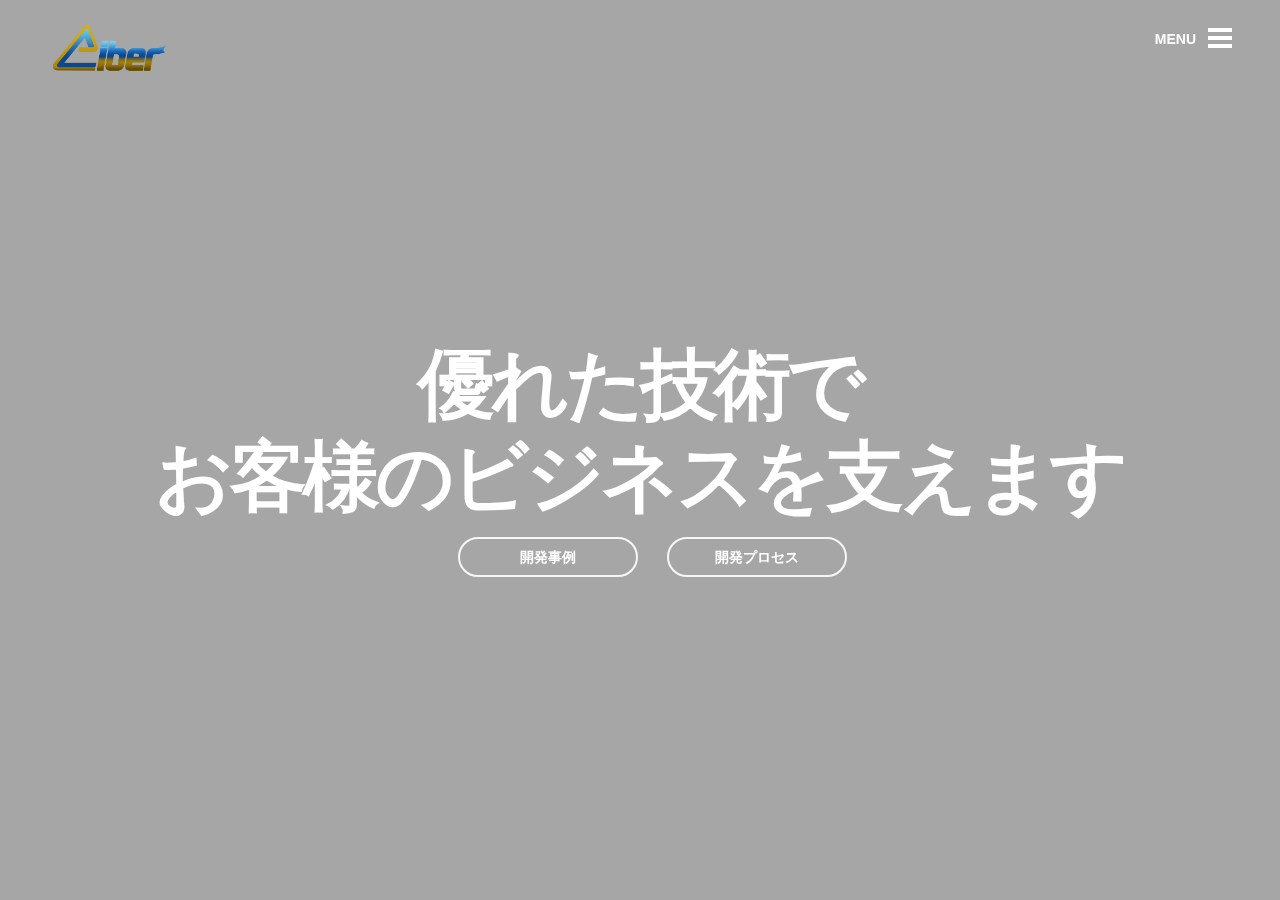
==== commit 4c2f6a1d: "Change the logo" ====
--- a/index.html
+++ b/index.html
@@ -14,18 +14,19 @@
     <meta content="" name='keywords'>
     <!--set the toolbar color #29aecc，Starting in version 39 of Chrome for Android on Lollipop-->
     <meta content='#29aecc' name='theme-color'>
-    <!--TODO  Twitter-->
+    <!--TODO  Twitter
     <meta content='summary_large_image' name='twitter:card'>
     <meta content='@ALiber' name='twitter:site'>
     <meta content='ALiber in Tokyo' name='twitter:title'>
     <meta content="Blablabla...." name='twitter:description'>
-    <meta content='http://localhost/ALiber/img/no-hash/social-share.jpg' name='twitter:image:src'>
-    <!--TODO  Facebook/Open Graph-->
+    <meta content='img/no-hash/social-share.jpg' name='twitter:image:src'>
+    TODO  Facebook/Open Graph
     <meta content='ALiber in Tokyo' property='og:title'>
     <meta content='https://www.aliber.co.jp/' property='og:url'>
-    <meta content='http://localhost/ALiber/img/no-hash/social-share.jpg' property='og:image'>
+    <meta content='img/no-hash/social-share.jpg' property='og:image'>
     <meta content="ALiber in Tokyo." property='og:description'>
     <meta content='ALiber' property='og:site_name'>
+    -->
     
     <link rel="icon" href="favicon.png">
     <link href="css/main-ed2860ca.css" media="screen" rel="stylesheet" type="text/css" />
@@ -38,14 +39,11 @@
         <div class='nav-bar-inner'>
             <div class='identity'>
                 <a href="index.html">
-                    <svg enable-background='new 0 0 338.8 44.1' id='aliber-logo' version='1.1' viewBox='0 0 338.8 44.1' x='0px' xml:space='preserve' xmlns:xlink='http://www.w3.org/1999/xlink' xmlns='http://www.w3.org/2000/svg' y='0px'>
-                        <g>
-                            <path class='dt-logo' d="M21.9275,25.9844 L17.5653,11.7721 L12.9291,25.9844 L21.9275,25.9844 M15.5307,6.99813 L19.9321,6.99813 L30.3586,39.1675 L26.0942,39.1675 L23.1794,29.532 L11.8141,29.532 L8.70378,39.1675 L4.71317,39.1675 L15.5307,6.99813 M33.8946,6.99813 L37.7873,6.99813 L37.7873,35.3352 L52.3414,35.3352 L52.3414,39.1675 L33.8946,39.1675 L33.8946,6.99813 M55.7035,15.8233 L59.2833,15.8233 L59.2833,39.1675 L55.7035,39.1675 L55.7035,15.8233 M55.7035,6.99813 L59.2833,6.99813 L59.2833,11.4654 L55.7035,11.4654 L55.7035,6.99813 M64.3248,6.88869 L67.7481,6.88869 L67.7481,18.5607 C68.5175,17.4366 69.4369,16.5788 70.5063,15.9876 C71.5757,15.3964 72.7363,15.1007 73.9883,15.1007 C76.5965,15.1007 78.7125,16.1044 80.3361,18.1118 C81.9596,20.1192 82.7715,23.0792 82.7715,26.9918 C82.7715,30.6999 81.9695,33.7803 80.3654,36.2331 C78.7614,38.6857 76.5378,39.912 73.6948,39.912 C72.1039,39.912 70.7605,39.4814 69.6652,38.62 C69.0131,38.109 68.3154,37.2915 67.572,36.1674 L67.572,39.1675 L64.3248,39.1675 L64.3248,6.88869 M77.7539,33.8899 C78.6995,32.1964 79.1722,29.9627 79.1722,27.1889 C79.1722,24.7216 78.6995,22.6777 77.7539,21.0571 C76.8084,19.4367 75.4163,18.6264 73.5775,18.6264 C71.9734,18.6264 70.5682,19.2906 69.3619,20.6192 C68.1557,21.9477 67.5524,24.1375 67.5524,27.1889 C67.5524,29.3933 67.8003,31.1817 68.2958,32.554 C69.2217,35.138 70.9496,36.4301 73.4796,36.4301 C75.3838,36.4301 76.8084,35.5833 77.7539,33.8899 M99.925,16.3599 C101.319,17.1409 102.383,18.1519 103.112,19.3929 C103.818,20.5753 104.287,21.9551 104.521,23.5318 C104.73,24.612 104.835,26.3348 104.835,28.6999 L89.4788,28.6999 C89.5441,31.0795 90.0461,32.9884 90.9852,34.4264 C91.9241,35.8643 93.3782,36.5835 95.3473,36.5835 C97.186,36.5835 98.6537,35.9045 99.7495,34.5468 C100.375,33.7584 100.817,32.846 101.079,31.8095 L104.541,31.8095 C104.45,32.6709 104.147,33.6307 103.632,34.6892 C103.117,35.7476 102.54,36.6126 101.9,37.2841 C100.83,38.4521 99.5078,39.2404 97.9285,39.6492 C97.0814,39.8828 96.1227,39.9996 95.0543,39.9996 C92.4457,39.9996 90.2353,38.9375 88.4225,36.8133 C86.6098,34.6892 85.7034,31.7146 85.7034,27.8895 C85.7034,24.123 86.6163,21.0645 88.442,18.7141 C90.2678,16.3635 92.6543,15.1883 95.601,15.1883 C97.0884,15.1883 98.5293,15.5788 99.925,16.3599 M101.215,25.5683 C101.073,23.8602 100.74,22.4952 100.219,21.4733 C99.2533,19.5753 97.6427,18.6264 95.3864,18.6264 C93.7693,18.6264 92.4131,19.2798 91.3176,20.5863 C90.2222,21.893 89.6418,23.5536 89.5766,25.5683 L101.215,25.5683 M109.253,15.7139 L112.598,15.7139 L112.598,19.7651 C112.873,18.9768 113.543,18.0169 114.613,16.8855 C115.682,15.754 116.914,15.1883 118.31,15.1883 C118.376,15.1883 118.486,15.1956 118.642,15.2102 C118.799,15.2248 119.067,15.254 119.445,15.2978 L119.445,19.4586 C119.236,19.4147 119.044,19.3855 118.868,19.371 C118.692,19.3563 118.499,19.349 118.29,19.349 C116.517,19.349 115.155,19.9878 114.202,21.2653 C113.25,22.5426 112.775,24.0135 112.775,25.6779 L112.775,39.1675 L109.253,39.1675 L109.253,15.7139 Z">
-                            </path>
-                        </g>
-                    </svg>
+                    <img src="img/aliber_logo.png" height="10%" width="10%"/>
                 </a>
-            </div> <a class="menu-text" href="javascript:;">MENU</a> </div>
+            </div> 
+            <a class="menu-text" href="javascript:;">MENU</a> 
+        </div>
         <div class='menu-wrap'>
             <a class="hamburger menu" href="javascript:;">
                 <div></div>
@@ -66,24 +64,12 @@
     <div class='nav-overlay full-screen-overlay dt-height' id='nav-overlay'>
         <ul class='level-1-nav list-unstyled'>
             <li class='home'> <a class="home active" href="index.html">ホーム</a> </li>
-            <li class='our-work'> <a class="our-work" href="work/index.html">会社概要</a></li>
-            <li class='services'> <a class="services" href="process/index.html">業務内容</a></li>
-            <!--
-            <li class='philosophy'> <a class="philosophy" href="philosophy/index.html">Philosophy</a></li>
-            <li class='careers'> <a class="careers" href="careers/index.html">Careers</a> </li>
-            -->
+            <li class='our-work'> <a class="our-work" href="introduction/index.html">会社概要</a></li>
+            <li class='services'> <a class="services" href="content/index.html">業務内容</a></li>
             <li class='contact'> <a class="contact" href="contact/index.html">お問い合わせ</a> </li>
         </ul>
         <div class='nav-footer'>
             <div class='border'></div>
-            <div class='logo-wrapper'>
-                <svg enable-background='new 0 0 338.8 44.1' id='aliber-logo' version='1.1' viewBox='0 0 338.8 44.1' x='0px' xml:space='preserve' xmlns:xlink='http://www.w3.org/1999/xlink' xmlns='http://www.w3.org/2000/svg' y='0px'>
-                    <g>
-                        <path class='dt-brandmark'></path>
-                        <!--TODO-->
-                    </g>
-                </svg>
-            </div>
             <p>&copy; 2016 ALiber.<br/>All rights reserved.</p>
         </div>
     </div>
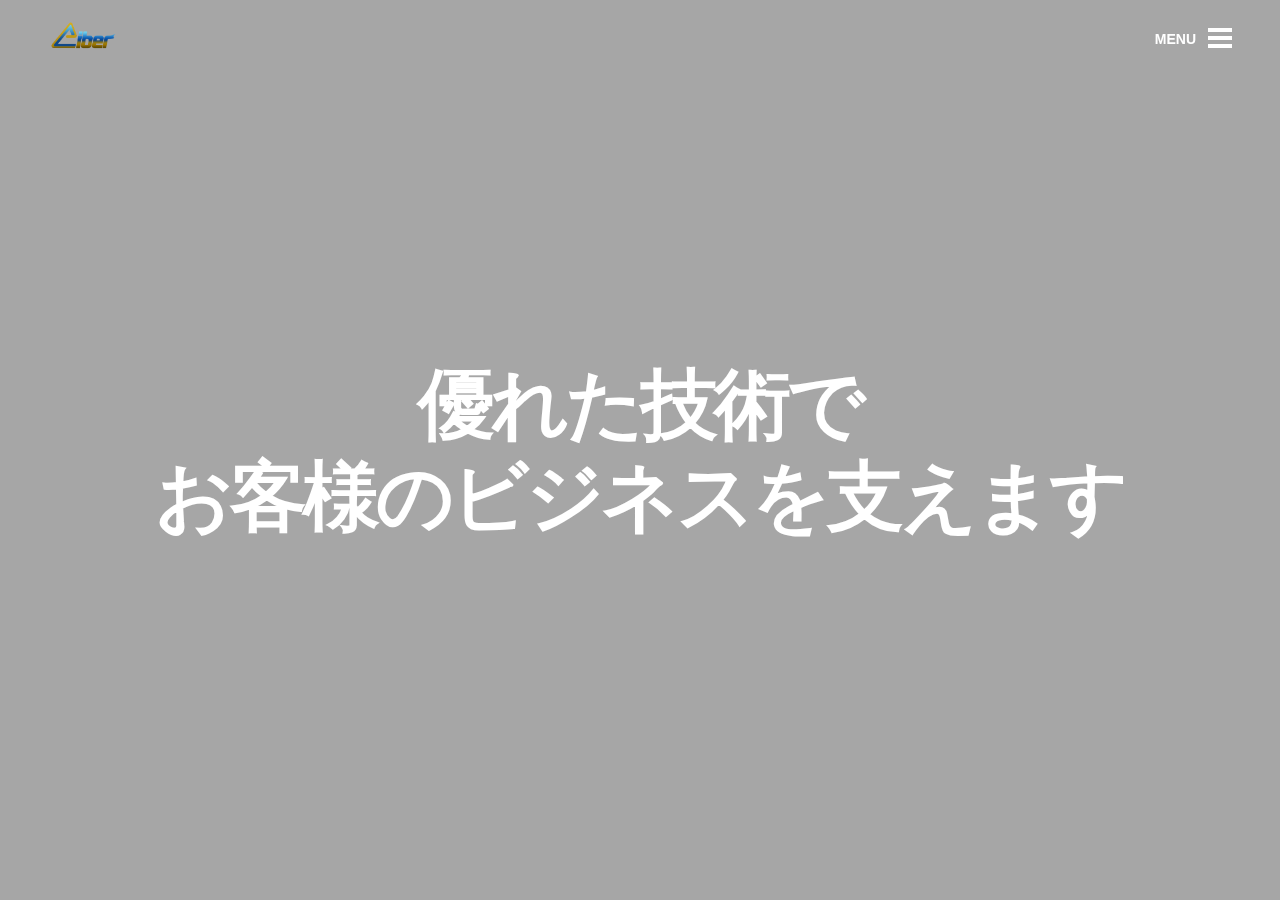
==== commit c2060945: "finish recruitment page and fix some minor bugs" ====
--- a/index.html
+++ b/index.html
@@ -7,11 +7,9 @@
     <meta content='IE=edge' http-equiv='X-UA-Compatible'>
     <!--render the width of the page at the width of its own screen-->
     <meta content='width=device-width, initial-scale=1' name='viewport'>
-    <title>ALiber</title>
-    <!--TODO-->
-    <meta content="" name='description'>
-    <!--TODO-->
-    <meta content="" name='keywords'>
+    <title>株式会社アリベル-Home</title>
+    <meta content="株式会社アリベルはIT企業であり、優れたIT技術でお客様のビジネスを支えております。我々は自由を追求し続けています。自分の努力と才能を最大限に発揮し、素晴らしい仕事を通して、色々な挑戦や困難と戦って、最後は絶対に自由が手に入ります。" name='description'>
+    <meta content="株式会社アリベル,ALiber Inc.,ホーム,Home,aliber,liber,自由" name='keywords'>
     <!--set the toolbar color #29aecc，Starting in version 39 of Chrome for Android on Lollipop-->
     <meta content='#29aecc' name='theme-color'>
     <!--TODO  Twitter
@@ -30,6 +28,7 @@
     
     <link rel="icon" href="favicon.png">
     <link href="css/main-ed2860ca.css" media="screen" rel="stylesheet" type="text/css" />
+    <link rel="alternate" hreflang="ja" href="http://www.aliber.co.jp/">
     <script src="js/main-d383dc7a.js" type="text/javascript"></script>
     <script src="js/homepage-9b3bfeb6.js" type="text/javascript"></script>
 </head>
@@ -39,7 +38,7 @@
         <div class='nav-bar-inner'>
             <div class='identity'>
                 <a href="index.html">
-                    <img src="img/aliber_logo.png" height="10%" width="10%"/>
+                    <img src="img/aliber_logo.png" height="30px" width="66px"/>
                 </a>
             </div> 
             <a class="menu-text" href="javascript:;">MENU</a> 
@@ -55,9 +54,11 @@
     <div class='hero table' id='home'>
         <header class='table-cell'>
             <section class='container-fluid'>
-                <h1>優れた技術で <br/> お客様のビジネスを支えます</h1> 
+                <h1>優れた技術で <br/> お客様のビジネスを支えます</h1>
+<!--
                 <a class="cta hollow" href="contact/index.html">開発事例</a> 
                 <a class="cta hollow" href="contact/index.html">開発プロセス</a> 
+-->
             </section>
         </header>
     </div>
@@ -66,11 +67,12 @@
             <li class='home'> <a class="home active" href="index.html">ホーム</a> </li>
             <li class='our-work'> <a class="our-work" href="introduction/index.html">会社概要</a></li>
             <li class='services'> <a class="services" href="content/index.html">業務内容</a></li>
+            <li class='hr'> <a class="hr" href="hr/index.html">人材募集</a></li>
             <li class='contact'> <a class="contact" href="contact/index.html">お問い合わせ</a> </li>
         </ul>
         <div class='nav-footer'>
             <div class='border'></div>
-            <p>&copy; 2016 ALiber.<br/>All rights reserved.</p>
+            <p>&copy; 2016 ALiber Inc.<br/>All rights reserved.</p>
         </div>
     </div>
 
--- a/css/main-ed2860ca.css
+++ b/css/main-ed2860ca.css
@@ -1,6 +1,68 @@
 @import url("../fonts/css/goodfont.css");
 @import url("../fonts/css/fontello-f69a3c44.css");
 @import url("../js/pannellum/css/pannellum-41ff0418.css");
+
+#top-1{
+    margin-top: 100px;
+}
+
+#top-2{
+    margin-top: 100px;
+}
+
+.cp-gaiyou {
+margin-bottom: 30px;
+color:#fff;
+font-family: "Whitney SSm A", "Whitney SSm B", sans-serif;
+}
+.cp-gaiyou dl {
+margin: 0 15% 0 1%;
+}
+.cp-gaiyou dl dt {
+clear: both;
+float: left;
+margin: 0;
+width: 7em;
+}
+.cp-gaiyou dl dt {
+display: block;
+}
+.cp-gaiyou dl dd {
+margin: 1em 0 1em 7em;
+padding-left: 1em;
+border-left: 2px solid #fff;
+}
+.cp-gaiyou dl dd ul {
+margin: 0;
+padding: 0;
+list-style: none;
+}
+
+dt {
+    font-weight: bold;
+}
+
+.blinking{
+    -webkit-animation:blink 1.5s ease-in-out infinite alternate;
+    -moz-animation:blink 1.5s ease-in-out infinite alternate;
+    animation:blink 1.5s ease-in-out infinite alternate;
+}
+
+@-webkit-keyframes blink{
+    0% {opacity:0;}
+    100% {opacity:1;}
+}
+
+@-moz-keyframes blink{
+    0% {opacity:0;}
+    100% {opacity:1;}
+}
+
+@keyframes blink{
+    0% {opacity:0;}
+    100% {opacity:1;}
+}
+
 html {
     font-family: sans-serif;
     -ms-text-size-adjust: 100%;
@@ -397,6 +459,7 @@
     border: 0
 }
 
+
 .container {
     margin-right: auto;
     margin-left: auto;
@@ -414,21 +477,9 @@
     clear: both
 }
 
-@media (min-width: 768px) {
-    .container {
-        width: 750px
-    }
-}
-
 @media (min-width: 992px) {
     .container {
         width: 970px
-    }
-}
-
-@media (min-width: 1200px) {
-    .container {
-        width: 1200px
     }
 }
 
@@ -737,7 +788,7 @@
     margin-left: 100%
 }
 
-@media (min-width: 768px) {
+@media (min-width: 1200px) {
     .col-sm-1,
     .col-sm-2,
     .col-sm-3,
@@ -1445,32 +1496,12 @@
     border-radius: 3px
 }
 
-select.input-sm {
-    height: 30px;
-    line-height: 30px
-}
-
-textarea.input-sm,
-select[multiple].input-sm {
-    height: auto
-}
-
 .input-lg {
     height: 46px;
     padding: 10px 16px;
     font-size: 18px;
     line-height: 1.33;
     border-radius: 6px
-}
-
-select.input-lg {
-    height: 46px;
-    line-height: 46px
-}
-
-textarea.input-lg,
-select[multiple].input-lg {
-    height: auto
 }
 
 .has-feedback {
@@ -1596,7 +1627,7 @@
     color: #737373
 }
 
-@media (min-width: 768px) {
+@media (min-width: 1200px) {
     .form-inline .form-group {
         display: inline-block;
         margin-bottom: 0;
@@ -1666,7 +1697,7 @@
     padding-top: 7px
 }
 
-@media (min-width: 768px) {
+@media (min-width: 1200px) {
     .form-horizontal .control-label {
         text-align: right
     }
@@ -1825,7 +1856,7 @@
     margin-left: 0
 }
 
-@media (min-width: 768px) {
+@media (min-width: 1200px) {
     .modal-dialog {
         width: 600px;
         margin: 30px auto
@@ -1979,7 +2010,7 @@
     }
 }
 
-@media (min-width: 768px) and (max-width: 991px) {
+@media (min-width: 750px) and (max-width: 991px) {
     .hidden-sm {
         display: none !important
     }
@@ -2702,7 +2733,7 @@
 .video-js.vjs-fullscreen {
     position: fixed;
     overflow: hidden;
-    z-index: 1000;
+    z-index: 1200;
     left: 0;
     top: 0;
     bottom: 0;
@@ -3736,7 +3767,8 @@
     z-index: 1
 }
 
-.hero h1,.hero h2 {
+.hero h1,
+.hero h2 {
     text-align: center;
     letter-spacing: -0.05em
 }
@@ -3745,7 +3777,7 @@
     font-size: 19px
 }
 
-@media (min-width: 768px) {
+@media (min-width: 1200px) {
     .hero h2 {
         font-size: 20px
     }
@@ -3819,24 +3851,10 @@
     color: #cccccc
 }
 
-@media (min-width: 768px) {
+@media (min-width: 1200px) {
     body .full-screen-overlay .close-overlay {
         right: 50px
     }
-}
-
-body[data-overlay-open="true"][data-overlay-id="#letter-overlay"] {
-    overflow: hidden
-}
-
-body[data-overlay-open="true"][data-overlay-id="#letter-overlay"] #letter-overlay {
-    visibility: visible;
-    opacity: 1;
-    -webkit-transform: scale(1);
-    -ms-transform: scale(1);
-    transform: scale(1);
-    -webkit-transition: all 250ms;
-    transition: all 250ms
 }
 
 .alt-mask {
@@ -3909,7 +3927,7 @@
     font-size: 14px
 }
 
-@media (min-width: 768px) {
+@media (min-width: 1200px) {
     html,
     body {
         font-size: 16px
@@ -3926,7 +3944,7 @@
     font-size: 14px
 }
 
-@media (min-width: 768px) {
+@media (min-width: 1200px) {
     p {
         font-size: 21px
     }
@@ -3945,7 +3963,7 @@
     text-transform: uppercase
 }
 
-@media (min-width: 768px) {
+@media (min-width: 1200px) {
     h1,
     .h1 {
         font-size: 66px
@@ -3966,7 +3984,7 @@
     line-height: 1.2em
 }
 
-@media (min-width: 768px) {
+@media (min-width: 1200px) {
     h2,
     .h2 {
         font-size: 46px
@@ -4001,7 +4019,7 @@
     text-transform: uppercase
 }
 
-@media (min-width: 768px) {
+@media (min-width: 1200px) {
     h4,
     .h4 {
         font-size: 16px
@@ -4021,7 +4039,7 @@
     font-size: 20px
 }
 
-@media screen and (min-width: 768px) {
+@media screen and (min-width: 1200px) {
     blockquote {
         font-size: 30px
     }
@@ -4452,7 +4470,7 @@
     line-height: 37px
 }
 
-@media screen and (max-width: 768px) {
+@media screen and (max-width: 1200px) {
     body[data-page="work"] #work-with-us .cta,
     body[data-page="work"] .contact-form form .cta {
         line-height: 28px
@@ -4530,7 +4548,7 @@
     transition: background 0.25s ease-in-out
 }
 
-@media (min-width: 768px) {
+@media (min-width: 1200px) {
     .nav-bar .nav-bar-inner {
         padding: 20px 50px
     }
@@ -4551,29 +4569,23 @@
     text-decoration: none
 }
 
-@media (min-width: 768px) {
+@media (min-width: 1200px) {
     .nav-bar .menu-text {
         opacity: 1
     }
 }
 
 .nav-bar .identity a {
+    /*
     display: inline-block;
+    */
     position: relative;
     z-index: 9
 }
 
-.nav-bar .identity svg {
-    width: 180px;
-    height: 25px
-}
-
-.nav-bar .identity .dt-brandmark {
-    fill: #fff
-}
-
-.nav-bar .identity .dt-logo {
-    fill: #fff
+.nav-bar .identity a  img{
+    width: 66px;
+    height: 30px
 }
 
 .nav-bar .hamburger {
@@ -4585,7 +4597,7 @@
     position: absolute
 }
 
-@media (min-width: 768px) {
+@media (min-width: 1200px) {
     .nav-bar .hamburger {
         right: 45px;
         top: 25px
@@ -4633,7 +4645,7 @@
     top: 74px
 }
 
-@media (min-width: 768px) {
+@media (min-width: 1200px) {
     .nav-bar.hide-nav.scroll-up .menu-wrap,
     .nav-bar.hide-nav:hover .menu-wrap {
         top: 68px
@@ -4683,6 +4695,12 @@
     height: 30px;
     padding: 3px;
     z-index: 9999
+}
+
+@media (min-width: 992px) {
+    .blue {
+        background: rgba(52, 163, 191, 0.95);
+    }
 }
 
 .hamburger>div {
@@ -4794,7 +4812,7 @@
     transform: translate3d(0, 0, 0)
 }
 
-@media (min-width: 768px) {
+@media (min-width: 1200px) {
     .nav-overlay#nav-overlay {
         width: 335px;
         right: -335px
@@ -4838,7 +4856,7 @@
     z-index: 1
 }
 
-@media (min-width: 768px) {
+@media (min-width: 1200px) {
     .nav-overlay .level-1-nav {
         text-align: left;
         margin: 40px auto;
@@ -4853,17 +4871,17 @@
     padding-bottom: 12px;
     opacity: 0;
     right: -30%;
-    -moz-transform: translateX(1000px);
-    -ms-transform: translateX(1000px);
-    -webkit-transform: translateX(1000px);
-    transform: translateX(1000px);
+    -moz-transform: translateX(1200px);
+    -ms-transform: translateX(1200px);
+    -webkit-transform: translateX(1200px);
+    transform: translateX(1200px);
     -webkit-transition: -webkit-transform 400ms cubic-bezier(0.165, 0.84, 0.44, 1), opacity 300ms ease-in 300ms;
     -moz-transition: -moz-transform 400ms cubic-bezier(0.165, 0.84, 0.44, 1), opacity 300ms ease-in 300ms;
     -o-transition: -o-transform 400ms cubic-bezier(0.165, 0.84, 0.44, 1), opacity 300ms ease-in 300ms;
     transition: transform 400ms cubic-bezier(0.165, 0.84, 0.44, 1), opacity 300ms ease-in 300ms
 }
 
-@media (min-width: 768px) {
+@media (min-width: 1200px) {
     .nav-overlay .level-1-nav li {
         padding-bottom: 10px
     }
@@ -4882,7 +4900,7 @@
     transition: all 300ms ease-in
 }
 
-@media (min-width: 768px) {
+@media (min-width: 1200px) {
     .nav-overlay .level-1-nav li a {
         font-size: 40px;
         text-align: right;
@@ -4906,7 +4924,7 @@
     display: none
 }
 
-@media (min-width: 768px) {
+@media (min-width: 1200px) {
     .nav-overlay .social {
         margin-right: 0;
         float: none;
@@ -5015,7 +5033,7 @@
     }
 }
 
-@media (min-width: 768px) {
+@media (min-width: 1200px) {
     .nav-footer {
         opacity: 0;
         padding: 0;
@@ -5036,7 +5054,7 @@
     margin: 0 auto
 }
 
-@media (min-width: 768px) {
+@media (min-width: 1200px) {
     .nav-footer .border {
         border-top: 1px solid #7ac9dd
     }
@@ -5117,46 +5135,6 @@
     opacity: 1;
     -webkit-transition-delay: 1.1s;
     transition-delay: 1.1s
-}
-
-body[data-logo-color="dark"] .identity .dt-brandmark {
-    fill: #1f1f1f;
-    -webkit-transition: all 200ms;
-    transition: all 200ms
-}
-
-body[data-logo-color="dark"] .identity .dt-logo {
-    fill: #1f1f1f;
-    -webkit-transition: all 200ms;
-    transition: all 200ms
-}
-
-body[data-logo-color="dark"].nav-open .nav-bar.hide-nav .identity .dt-brandmark {
-    fill: transparent
-}
-
-body[data-logo-color="dark"].nav-open .nav-bar.hide-nav .identity .dt-logo {
-    fill: transparent
-}
-
-body[data-nav-color="dark"] .nav-bar-inner .menu-text {
-    color: #1f1f1f
-}
-
-body[data-nav-color="dark"] .nav-bar.hide-nav .nav-bar-inner .menu-text {
-    color: #fff
-}
-
-body[data-nav-color="dark"] .hamburger>div {
-    background: #1f1f1f
-}
-
-body[data-nav-color="dark"] .hide-nav.scroll-up .hamburger>div {
-    background: white
-}
-
-body[data-nav-color="dark"].nav-open .hamburger>div {
-    background: white
 }
 
 @media (max-width: 767px) {
@@ -5303,7 +5281,7 @@
     width: 218px
 }
 
-@media (min-width: 768px) {
+@media (min-width: 1200px) {
     .social {
         float: right;
         width: auto
@@ -5328,7 +5306,7 @@
     padding: 15px 0
 }
 
-@media (min-width: 768px) {
+@media (min-width: 1200px) {
     .social li {
         padding: 0
     }
@@ -5353,12 +5331,6 @@
 }
 
 body[data-page="work"] .footer,
-body[data-page="careers"] .footer,
-body[data-page="career-template"] .footer,
-body[data-page="privacy-policy"] .footer,
-body[data-page="ux-designer"] .footer {
-    border-top: 1px solid #cdcdcd
-}
 
 .testimonials {
     text-align: center;
@@ -5559,7 +5531,7 @@
     background: #fff
 }
 
-@media (min-width: 768px) {
+@media (min-width: 1200px) {
     .apply-now {
         padding: 100px 15px
     }
@@ -5622,7 +5594,7 @@
     margin-bottom: 15px
 }
 
-@media (max-width: 768px) {
+@media (max-width: 1200px) {
     .apply-now .job-info h4 {
         font-size: 17px;
         line-height: 24px
@@ -5634,7 +5606,7 @@
     padding-bottom: 20px
 }
 
-@media (max-width: 768px) {
+@media (max-width: 1200px) {
     .apply-now .job-info ul {
         padding-left: 30px
     }
@@ -5647,7 +5619,7 @@
     margin-bottom: 15px
 }
 
-@media (max-width: 768px) {
+@media (max-width: 1200px) {
     .apply-now .job-info li {
         font-size: 17px
     }
@@ -5703,7 +5675,7 @@
     backface-visibility: hidden
 }
 
-@media (min-width: 768px) {
+@media (min-width: 1200px) {
     .apply-now .apply-form-wrap .form-side .form-border {
         padding: 30px 40px
     }
@@ -5909,7 +5881,7 @@
     position: relative
 }
 
-@media (min-width: 768px) {
+@media (min-width: 1200px) {
     .apply-now .apply-form-wrap #submitbutton {
         margin: 30px 0 0 0
     }
@@ -5921,7 +5893,7 @@
     transition: background-color 0.25s linear, width 0.25s linear
 }
 
-@media (max-width: 768px) {
+@media (max-width: 1200px) {
     .apply-now .apply-form-wrap #submitbutton button {
         padding: 0 18px
     }
@@ -5939,14 +5911,14 @@
     display: none
 }
 
-@media (min-width: 768px) {
+@media (min-width: 1200px) {
     .apply-now .apply-form-wrap #resume-section {
         display: block
     }
 }
 
 #home {
-    background-image: url("../img/homepage-bg-sm.jpg");
+    background-image: url("../img/homepage_bg_tate.jpg");
     z-index: 1;
     padding: 0;
     background-repeat: no-repeat;
@@ -5957,21 +5929,20 @@
     text-align: center
 }
 
-@media (min-width: 768px) {
+@media (min-width: 1200px) {
     #home {
-     /*   background-image: none */
-/*新增 */
-    background-image: url("../img/IMG_0639.jpg");
-    z-index: 1;
-    padding: 0;
-    background-repeat: no-repeat;
-    background-size: cover;
-    background-position: center;
-    height: 100vh;
-    position: fixed;
-    text-align: center
-/*新增 */
-        
+        /*   background-image: none */
+        /*新增 */
+        background-image: url("../img/homepage_bg_yoko.jpg");
+        z-index: 1;
+        padding: 0;
+        background-repeat: no-repeat;
+        background-size: cover;
+        background-position: center;
+        height: 100vh;
+        position: fixed;
+        text-align: center
+        /*新增 */
     }
 }
 
@@ -5998,7 +5969,7 @@
     color: #fff
 }
 
-@media (min-width: 768px) {
+@media (min-width: 1200px) {
     #home p {
         max-width: 760px;
         margin: 20px auto 40px auto
@@ -6016,7 +5987,7 @@
     min-width: 180px
 }
 
-@media (min-width: 768px) {
+@media (min-width: 1200px) {
     #home .cta {
         margin: 0 0 0 25px
     }
@@ -6038,14 +6009,14 @@
     left: 50%
 }
 
-@media (min-width: 768px) {
+@media (min-width: 1200px) {
     #hero-video-wrapper {
         display: block
     }
 }
 
 .unity-touch #home {
-    background-image: url("../img/homepage-bg-sm-aaef3e1d.jpg") !important
+    background-image: url("../img/homepage_bg_tate.jpg") !important
 }
 
 .unity-touch #hero-video-wrapper {
@@ -6238,7 +6209,7 @@
     font-size: 66px !important
 }
 
-@media (max-width: 768px) {
+@media (max-width: 1200px) {
     body[data-homepage-number="4"] #home-section-4 h1 {
         font-size: 30px !important
     }
@@ -6279,1182 +6250,6 @@
     -ms-transform: translate(0, 0px);
     -webkit-transform: translate(0, 0px);
     transform: translate(0, 0px)
-}
-
-body[data-page="philosophy"] .white {
-    color: white
-}
-
-body[data-page="philosophy"] .inner {
-    position: relative;
-    top: 50%;
-    -moz-transform: translate(0, -50%);
-    -ms-transform: translate(0, -50%);
-    -webkit-transform: translate(0, -50%);
-    transform: translate(0, -50%);
-    text-align: center
-}
-
-body[data-page="philosophy"] .nav-overlay .inner {
-    text-align: auto;
-    top: auto;
-    -moz-transform: none;
-    -ms-transform: none;
-    -webkit-transform: none;
-    transform: none;
-    position: initial
-}
-
-body[data-page="philosophy"] h1 {
-    text-transform: uppercase
-}
-
-body[data-page="philosophy"] .hollow {
-    border-color: solid white
-}
-
-body[data-page="philosophy"] .home-bg {
-    display: none;
-    background-position: center;
-    background-repeat: no-repeat;
-    background-size: cover !important;
-    text-align: center
-}
-
-body[data-page="philosophy"] .home-bg h4 {
-    border-bottom: 3px solid white;
-    display: inline;
-    margin-top: 15px;
-    padding-bottom: 5px;
-    margin-bottom: 15px
-}
-
-@media (min-width: 768px) {
-    body[data-page="philosophy"] .home-bg h4 {
-        padding-bottom: 15px;
-        margin-bottom: 0
-    }
-}
-
-body[data-page="philosophy"] .home-bg .row {
-    -webkit-transition: transform 0.3s linear;
-    transition: transform 0.3s linear
-}
-
-body[data-page="philosophy"] .home-bg .view-dt-way {
-    position: absolute;
-    bottom: 2%;
-    width: 100%;
-    color: #fff;
-    font-size: 14px;
-    font-weight: bold;
-    margin-bottom: 30px;
-    display: block !important;
-    opacity: 0;
-    visibility: hidden;
-    z-index: initial !important;
-    -webkit-transition: opacity 0.45s linear;
-    transition: opacity 0.45s linear
-}
-
-body[data-page="philosophy"] .home-bg .view-dt-way.show-off {
-    opacity: 0.8;
-    visibility: visible
-}
-
-body[data-page="philosophy"] .home-bg .view-dt-way.show-off:hover {
-    text-decoration: none;
-    opacity: 1
-}
-
-@media (min-width: 992px) {
-    body[data-page="philosophy"] .home-bg .view-dt-way {
-        bottom: 3%
-    }
-}
-
-@media (min-width: 1200px) {
-    body[data-page="philosophy"] .home-bg .view-dt-way {
-        bottom: 2%
-    }
-}
-
-body[data-page="philosophy"] .home-bg .icon-arrow-down {
-    display: block !important;
-    opacity: 0;
-    visibility: hidden;
-    z-index: initial !important;
-    -webkit-transition: opacity 0.45s linear;
-    transition: opacity 0.45s linear
-}
-
-body[data-page="philosophy"] .home-bg .icon-arrow-down.show-off {
-    opacity: 0.8;
-    visibility: visible
-}
-
-body[data-page="philosophy"] .home-bg .icon-arrow-down.show-off:hover {
-    text-decoration: none;
-    opacity: 1;
-    -webkit-text-stroke: 1px white
-}
-
-body[data-page="philosophy"] .home-bg.mask:after {
-    content: '';
-    top: 0 !important;
-    background: rgba(0, 0, 0, 0.6);
-    opacity: 0;
-    bottom: 0;
-    left: 0;
-    right: 0;
-    position: absolute;
-    -webkit-transition: opacity 0.5s linear;
-    transition: opacity 0.5s linear
-}
-
-body[data-page="philosophy"] .footer {
-    background: #f5f5f5
-}
-
-body[data-page="philosophy"] .footer .col-xs-12 {
-    padding-left: 0
-}
-
-body[data-page="philosophy"] .icon-arrow-down {
-    display: none
-}
-
-@media (max-width: 768px) {
-    body[data-page="philosophy"] .container {
-        padding: 0 20px
-    }
-}
-
-body[data-page="philosophy"] .white {
-    color: #fff
-}
-
-body[data-page="philosophy"] h1 {
-    text-transform: uppercase;
-    margin: 10px 0;
-    text-align: center
-}
-
-@media (min-width: 768px) {
-    body[data-page="philosophy"] h1 {
-        font-size: 77px;
-        margin: 30px 0
-    }
-}
-
-body[data-page="philosophy"] section.dt-way-section {
-    height: 1024px
-}
-
-body[data-page="philosophy"] section.dt-way-section .container.v-center {
-    position: relative;
-    top: 50%;
-    -moz-transform: translate(0, -50%);
-    -ms-transform: translate(0, -50%);
-    -webkit-transform: translate(0, -50%);
-    transform: translate(0, -50%)
-}
-
-body[data-page="philosophy"] section.dt-way-section .v-center {
-    position: relative;
-    top: 50%;
-    -moz-transform: translate(0, -50%);
-    -ms-transform: translate(0, -50%);
-    -webkit-transform: translate(0, -50%);
-    transform: translate(0, -50%)
-}
-
-@media (max-width: 1200px) {
-    body[data-page="philosophy"] section.dt-way-section {
-        height: 800px
-    }
-}
-
-@media (max-width: 1199px) {
-    body[data-page="philosophy"] section.dt-way-section {
-        height: 768px
-    }
-}
-
-@media (max-width: 991px) {
-    body[data-page="philosophy"] section.dt-way-section {
-        height: 800px
-    }
-}
-
-@media (max-width: 767px) {
-    body[data-page="philosophy"] section.dt-way-section {
-        height: 400px
-    }
-}
-
-body[data-page="philosophy"] #think-big {
-    z-index: 0;
-    width: 100%;
-    background: url("../img/philosophy/bg-think-big-568fa588.jpg") center no-repeat;
-    background-size: cover;
-    height: 1024px
-}
-
-body[data-page="philosophy"] #think-big .row {
-    -webkit-transition: transform 0.3s linear, opacity 0.4s linear 0.25s;
-    transition: transform 0.3s linear, opacity 0.4s linear 0.25s
-}
-
-body[data-page="philosophy"] #think-big .gradient-mask {
-    background-color: transparent;
-    background-image: radial-gradient(circle cover at center center, rgba(0, 0, 0, 0.2), rgba(0, 0, 0, 0));
-    background-image: -o-radial-gradient(center center, circle cover, rgba(0, 0, 0, 0.2), transparent);
-    background-image: -ms-radial-gradient(center center, circle cover, rgba(0, 0, 0, 0.2), transparent);
-    background-image: -moz-radial-gradient(center center, circle cover, rgba(0, 0, 0, 0.2), transparent);
-    background-image: -webkit-radial-gradient(center center, circle cover, rgba(0, 0, 0, 0.2), transparent)
-}
-
-body[data-page="philosophy"] #think-big #hero-video-wrapper {
-    display: none;
-    position: absolute;
-    z-index: -1;
-    top: 50%;
-    left: 50%
-}
-
-@media (min-width: 768px) {
-    body[data-page="philosophy"] #think-big #hero-video-wrapper {
-        display: block
-    }
-}
-
-body[data-page="philosophy"] #think-big .icon-arrow-down {
-    opacity: 0;
-    visibility: hidden;
-    z-index: 1000;
-    display: block;
-    -webkit-transition: opacity 0.45s linear;
-    transition: opacity 0.45s linear
-}
-
-body[data-page="philosophy"] #think-big .icon-arrow-down.show-off {
-    opacity: 0.8;
-    visibility: visible
-}
-
-body[data-page="philosophy"] #think-big .icon-arrow-down.show-off:hover {
-    text-decoration: none;
-    opacity: 1
-}
-
-body[data-page="philosophy"] #think-big .icon-arrow-down.arrow-for-touch {
-    visibility: hidden
-}
-
-body[data-page="philosophy"] #mission-driven[data-active-slide="0"] p.disappear {
-    opacity: 1.0
-}
-
-body[data-page="philosophy"] #mission-driven .icon-mission-driven {
-    font-size: 44px;
-    color: #fff;
-    margin: 0
-}
-
-body[data-page="philosophy"] #mission-driven p.disappear {
-    opacity: 0;
-    -webkit-transition: opacity 0.4s linear;
-    transition: opacity 0.4s linear
-}
-
-body[data-page="philosophy"] #mission-driven .row {
-    -webkit-transition: transform 0.3s linear, opacity 0.4s linear 0.25s;
-    transition: transform 0.3s linear, opacity 0.4s linear 0.25s
-}
-
-body[data-page="philosophy"] #mission-driven #timeline {
-    display: none;
-    position: relative;
-    top: 0;
-    -moz-transform: translate(0, 0);
-    -ms-transform: translate(0, 0);
-    -webkit-transform: translate(0, 0);
-    transform: translate(0, 0);
-    -webkit-transition: top 0.5s ease-in;
-    transition: top 0.5s ease-in
-}
-
-@media (min-width: 768px) {
-    body[data-page="philosophy"] #mission-driven #timeline {
-        display: block
-    }
-}
-
-body[data-page="philosophy"] #mission-driven #timeline .pulse-dot {
-    box-shadow: 0 0 0 1px #fff
-}
-
-body[data-page="philosophy"] #mission-driven #logo-slider {
-    width: 400px;
-    overflow: visible;
-    position: relative;
-    margin: 0 auto
-}
-
-body[data-page="philosophy"] #mission-driven #logo-slider .slide {
-    text-align: center;
-    width: 400px;
-    cursor: pointer
-}
-
-body[data-page="philosophy"] #mission-driven #logo-slider .slide .logo {
-    height: 150px;
-    width: 200px
-}
-
-body[data-page="philosophy"] #mission-driven #logo-slider .slide p {
-    color: #fff
-}
-
-body[data-page="philosophy"] #mission-driven #logo-slider .slide .logo {
-    opacity: 0.4
-}
-
-body[data-page="philosophy"] #mission-driven #logo-slider .slide.active .logo {
-    opacity: 1
-}
-
-body[data-page="philosophy"] #mission-driven #content-slider-wrapper {
-    height: 0;
-    -webkit-transition: height 0.5s linear;
-    transition: height 0.5s linear;
-    overflow: hidden
-}
-
-body[data-page="philosophy"] #mission-driven #content-slider {
-    position: relative;
-    overflow: hidden
-}
-
-body[data-page="philosophy"] #mission-driven #content-slider .slide {
-    width: 100%;
-    overflow: hidden
-}
-
-body[data-page="philosophy"] #mission-driven #content-slider .slide p {
-    color: #fff;
-    width: 450px;
-    margin: 0 auto 30px;
-    text-align: center
-}
-
-body[data-page="philosophy"] #mission-driven #timeline-dot-slider {
-    width: 400px;
-    overflow: visible;
-    position: relative;
-    margin: 0 auto
-}
-
-body[data-page="philosophy"] #mission-driven #timeline-dot-slider .slide {
-    width: 400px;
-    text-align: center;
-    cursor: pointer
-}
-
-body[data-page="philosophy"] #mission-driven #timeline-dot-slider .slide .mission-driven-start {
-    margin-top: 20px;
-    position: relative;
-    opacity: 0;
-    visibility: hidden;
-    -webkit-transition: opacity 0.2s linear, visibility 0 linear 0.2s;
-    transition: opacity 0.2s linear, visibility 0 linear 0.2s
-}
-
-body[data-page="philosophy"] #mission-driven #timeline-dot-slider .slide .dot {
-    background: transparent;
-    border: 1px solid #fff;
-    border-radius: 50%;
-    height: 10px;
-    width: 10px;
-    margin: 0 auto;
-    position: relative
-}
-
-body[data-page="philosophy"] #mission-driven #timeline-dot-slider .slide .dot:before {
-    content: '';
-    border-top: 1px solid #fff;
-    width: 195px;
-    float: left;
-    margin-left: 10px;
-    margin-top: 3px
-}
-
-body[data-page="philosophy"] #mission-driven #timeline-dot-slider .slide .dot:after {
-    content: '';
-    border-top: 1px solid #fff;
-    width: 193px;
-    float: right;
-    margin-right: 10px;
-    margin-top: -1px
-}
-
-body[data-page="philosophy"] #mission-driven #timeline-dot-slider .slide p {
-    color: #fff
-}
-
-body[data-page="philosophy"] #mission-driven #timeline-dot-slider .slide:first-child .dot:after {
-    display: none
-}
-
-body[data-page="philosophy"] #mission-driven #timeline-dot-slider .slide:last-child .dot:after {
-    margin-top: 3px
-}
-
-body[data-page="philosophy"] #mission-driven #timeline-dot-slider .slide:last-child .dot:before {
-    display: none
-}
-
-body[data-page="philosophy"] #mission-driven #timeline-dot-slider .slide.active .dot {
-    background: #fff
-}
-
-body[data-page="philosophy"] #mission-driven div.bg {
-    width: 100%;
-    height: 100%
-}
-
-body[data-page="philosophy"] #mission-driven[data-active-slide="0"] #timeline-dot-slider .mission-driven-start {
-    opacity: 1.0;
-    visibility: visible
-}
-
-body[data-page="philosophy"] #mission-driven[data-active-slide="0"]>div.bg {
-    background: #37aecc;
-    background-position: bottom right
-}
-
-body[data-page="philosophy"] #mission-driven[data-active-slide="1"]>div.bg {
-    background: #37aecc url("../img/philosophy/mission-driven/bg-patagonia-4c3e1602.jpg") bottom right no-repeat;
-    background-size: cover !important;
-    -webkit-transition: background 1s linear 0.25s;
-    transition: background 1s linear 0.25s
-}
-
-body[data-page="philosophy"] #mission-driven[data-active-slide="2"]>div.bg {
-    background: #000 url("../img/philosophy/mission-driven/bg-everyday-hero-e09fb190.jpg") bottom right no-repeat;
-    background-size: cover !important;
-    -webkit-transition: background 0.4s linear 0.1s;
-    transition: background 0.4s linear 0.1s
-}
-
-body[data-page="philosophy"] #mission-driven[data-active-slide="3"]>div.bg {
-    background: #000 url("../img/philosophy/mission-driven/bg-adventure-efe7450e.jpg") bottom right no-repeat;
-    background-size: cover !important;
-    -webkit-transition: background 0.4s linear 0.1s;
-    transition: background 0.4s linear 0.1s
-}
-
-body[data-page="philosophy"] #mission-driven[data-active-slide="4"]>div.bg {
-    background: #000 url("../img/philosophy/mission-driven/bg-new-relic-317ed370.jpg") bottom right no-repeat;
-    background-size: cover !important;
-    -webkit-transition: background 0.4s linear 0.1s;
-    transition: background 0.4s linear 0.1s
-}
-
-body[data-page="philosophy"] #craft-everything {
-    background: url("../img/philosophy/bg-craft-everything-mobile-5b5f9990.jpg") center no-repeat;
-    background-size: cover;
-    text-align: center;
-    position: relative
-}
-
-@media (min-width: 768px) {
-    body[data-page="philosophy"] #craft-everything {
-        background: url("../img/philosophy/bg-craft-everything-0cb6dd91.jpg") center no-repeat;
-        background-size: cover
-    }
-}
-
-body[data-page="philosophy"] #craft-everything .alt-mask {
-    background: rgba(0, 0, 0, 0.4)
-}
-
-body[data-page="philosophy"] #craft-everything .craft-everything-wrapper {
-    height: 100%
-}
-
-body[data-page="philosophy"] #craft-everything .craft-everything-wrapper .row {
-    -webkit-transition: transform 0.3s linear, opacity 0.4s linear 0.25s;
-    transition: transform 0.3s linear, opacity 0.4s linear 0.25s
-}
-
-body[data-page="philosophy"] #craft-everything #craft-everything-video-wrapper {
-    text-align: center;
-    position: absolute;
-    bottom: 0;
-    width: 100%;
-    left: 0;
-    background: transparent url("../img/philosophy/craft-everything-video-bg-433f4377.png") top center no-repeat;
-    padding: 40px 40px 0 40px;
-    display: none
-}
-
-body[data-page="philosophy"] #craft-everything #craft-everything-video-wrapper p {
-    margin-bottom: 0
-}
-
-body[data-page="philosophy"] #craft-everything #craft-everything-video-wrapper #craft-everything-video {
-    width: 100%;
-    margin: 0 auto
-}
-
-body[data-page="philosophy"] #craft-everything #craft-everything-video-wrapper .video-js {
-    background: transparent;
-    font-size: 0
-}
-
-@media (min-width: 700px) and (max-width: 992px) {
-    body[data-page="philosophy"] #craft-everything #craft-everything-content {
-        height: 100% !important
-    }
-    body[data-page="philosophy"] #craft-everything #craft-everything-video-wrapper {
-        display: none
-    }
-}
-
-@media (min-width: 992px) {
-    body[data-page="philosophy"] #craft-everything #craft-everything-video-wrapper {
-        display: block
-    }
-}
-
-@media (min-width: 1200px) {
-    body[data-page="philosophy"] #craft-everything #craft-everything-video-wrapper {
-        bottom: 0
-    }
-}
-
-@media (min-width: 1200px) and (max-width: 1370px) {
-    body[data-page="philosophy"] #craft-everything h1 {
-        font-size: 70px
-    }
-    body[data-page="philosophy"] #craft-everything p {
-        font-size: 16px
-    }
-}
-
-@media (max-height: 752px) {
-    body[data-page="philosophy"] #craft-everything h1,
-    body[data-page="philosophy"] #craft-everything p {
-        margin: 0 0 10px 0
-    }
-}
-
-@media (max-height: 670px) {
-    body[data-page="philosophy"] #craft-everything #craft-everything-content {
-        height: 100% !important
-    }
-    body[data-page="philosophy"] #craft-everything #craft-everything-video-wrapper {
-        display: none
-    }
-}
-
-body[data-page="philosophy"] #everyone {
-    background: white;
-    text-align: center
-}
-
-body[data-page="philosophy"] #everyone h1 {
-    color: #1f1f1f
-}
-
-body[data-page="philosophy"] #everyone img {
-    width: 100px
-}
-
-@media (min-width: 768px) {
-    body[data-page="philosophy"] #everyone img {
-        max-width: 100%;
-        width: 350px;
-        display: inline;
-        margin-top: -13px
-    }
-}
-
-@media (min-width: 992px) {
-    body[data-page="philosophy"] #everyone img {
-        width: auto
-    }
-}
-
-body[data-page="philosophy"] #everyone .row {
-    -webkit-transition: transform 0.3s linear, opacity 0.4s linear 0.25s;
-    transition: transform 0.3s linear, opacity 0.4s linear 0.25s
-}
-
-body[data-page="philosophy"] #everyone #jp_container_1 {
-    font-weight: 600;
-    text-transform: uppercase;
-    color: #bababa;
-    width: 33%;
-    margin: 0 auto;
-    position: relative;
-    display: none
-}
-
-@media (min-width: 768px) {
-    body[data-page="philosophy"] #everyone #jp_container_1 {
-        display: block
-    }
-}
-
-@media (max-height: 650px) {
-    body[data-page="philosophy"] #everyone #jp_container_1 {
-        display: none
-    }
-}
-
-body[data-page="philosophy"] #everyone #jp_container_1 .audio-buttons {
-    margin: 5px 0 20px 0;
-    padding: 0;
-    list-style-type: none
-}
-
-body[data-page="philosophy"] #everyone #jp_container_1 .audio-buttons a {
-    padding: 0 15px 0 10px
-}
-
-body[data-page="philosophy"] #everyone #jp_container_1 .audio-buttons a:hover {
-    text-decoration: none;
-    opacity: 0.8
-}
-
-body[data-page="philosophy"] #everyone #jp_container_1 .audio-buttons a i {
-    font-size: 18px;
-    color: #bababa
-}
-
-body[data-page="philosophy"] #everyone #jp_container_1 .jp-play {
-    display: inline-block
-}
-
-body[data-page="philosophy"] #everyone #jp_container_1 .jp-pause {
-    display: none
-}
-
-body[data-page="philosophy"] #everyone #jp_container_1.playing .jp-play {
-    display: none
-}
-
-body[data-page="philosophy"] #everyone #jp_container_1.playing .jp-pause {
-    display: inline-block
-}
-
-body[data-page="philosophy"] #everyone #jp_container_1 .jp-progress {
-    overflow: hidden;
-    background-color: #bababa;
-    height: 5px;
-    border-radius: 2px;
-    margin: 15px 0
-}
-
-body[data-page="philosophy"] #everyone #jp_container_1 .jp-seek-bar {
-    width: 0px;
-    height: 100%;
-    cursor: pointer
-}
-
-body[data-page="philosophy"] #everyone #jp_container_1 .jp-play-bar {
-    width: 0px;
-    height: 100%;
-    background: #37aecc
-}
-
-body[data-page="philosophy"] #everyone #jp_container_1 .jp-current-time {
-    position: absolute;
-    left: -50px;
-    top: 27px
-}
-
-body[data-page="philosophy"] #everyone #jp_container_1 .jp-duration {
-    position: absolute;
-    right: -50px;
-    top: 27px
-}
-
-body[data-page="philosophy"] #everyone #jp_container_1 .dt-blue {
-    color: #37aecc
-}
-
-@media (max-height: 800px) and (max-width: 1290px) {
-    body[data-page="philosophy"] #everyone img {
-        width: 45%
-    }
-    body[data-page="philosophy"] #everyone h1 {
-        margin: 10px 0
-    }
-    body[data-page="philosophy"] #everyone p {
-        font-size: 17px;
-        margin: 10px 0
-    }
-}
-
-@media (max-height: 732px) {
-    body[data-page="philosophy"] #everyone img {
-        width: 35%
-    }
-    body[data-page="philosophy"] #everyone h1 {
-        margin: 10px 0
-    }
-    body[data-page="philosophy"] #everyone p {
-        font-size: 17px;
-        margin: 10px 0
-    }
-}
-
-@media (max-width: 767px) {
-    body[data-page="philosophy"] #everyone img {
-        width: 35%
-    }
-    body[data-page="philosophy"] #everyone h1 {
-        margin: 10px 0
-    }
-    body[data-page="philosophy"] #everyone p {
-        font-size: 16px;
-        margin: 10px 0
-    }
-}
-
-body[data-page="philosophy"] #work {
-    height: 800px;
-    overflow: hidden
-}
-
-body[data-page="philosophy"] #work .row {
-    -webkit-transition: transform 0.3s linear, opacity 0.4s linear 0.25s;
-    transition: transform 0.3s linear, opacity 0.4s linear 0.25s
-}
-
-body[data-page="philosophy"] #work.alt-mask {
-    background: rgba(0, 0, 0, 0.3)
-}
-
-body[data-page="philosophy"] #work .css-slider {
-    height: inherit !important
-}
-
-body[data-page="philosophy"] #work .css-slider .slide {
-    overflow: hidden;
-    position: relative;
-    background-size: 100%;
-    text-align: center;
-    height: inherit !important;
-    padding: 0;
-    z-index: 0
-}
-
-body[data-page="philosophy"] #work .css-slider .slide.active {
-    z-index: 0 !important
-}
-
-body[data-page="philosophy"] #work .css-slider .slide.one {
-    background: url("../img/philosophy/slide3-f29ff2de.jpg") center no-repeat;
-    background-size: cover
-}
-
-body[data-page="philosophy"] #work .css-slider .slide.two {
-    background: url("../img/philosophy/slide2-ae18366b.jpg") center no-repeat;
-    background-size: cover
-}
-
-body[data-page="philosophy"] #work .css-slider .slide.three {
-    background: url("../img/philosophy/slide4-728cca52.jpg") center no-repeat;
-    background-size: cover
-}
-
-body[data-page="philosophy"] #work .css-slider .slide.four {
-    background: url("../img/philosophy/slide5-4d29b85c.jpg") center no-repeat;
-    background-size: cover
-}
-
-body[data-page="philosophy"] #work .css-slider .slide.five {
-    background: url("../img/philosophy/slide6-34c7de5c.jpg") center no-repeat;
-    background-size: cover
-}
-
-body[data-page="philosophy"] #work .css-slider .slide.six {
-    background: url("../img/philosophy/slide7-a633055f.jpg") center no-repeat;
-    background-size: cover
-}
-
-body[data-page="philosophy"] #work .css-slider .prev {
-    position: absolute;
-    right: 77px;
-    color: #fff;
-    font-size: 44px;
-    display: none;
-    bottom: 20px;
-    padding: 0;
-    margin: 0
-}
-
-@media (min-width: 992px) {
-    body[data-page="philosophy"] #work .css-slider .prev {
-        display: block
-    }
-}
-
-body[data-page="philosophy"] #work .css-slider .prev:before {
-    border: 1px solid white;
-    margin: 0;
-    text-align: center;
-    width: 58px;
-    padding: 8px 0
-}
-
-body[data-page="philosophy"] #work .css-slider .prev:hover {
-    color: black;
-    cursor: pointer
-}
-
-body[data-page="philosophy"] #work .css-slider .prev:hover:before {
-    background: white
-}
-
-body[data-page="philosophy"] #work .css-slider .next {
-    position: absolute;
-    right: 20px;
-    color: #fff;
-    font-size: 44px;
-    display: none;
-    bottom: 20px;
-    padding: 0;
-    margin: 0
-}
-
-@media (min-width: 992px) {
-    body[data-page="philosophy"] #work .css-slider .next {
-        display: block
-    }
-}
-
-body[data-page="philosophy"] #work .css-slider .next:before {
-    border: 1px solid white;
-    margin: 0;
-    text-align: center;
-    width: 58px;
-    padding: 8px 0
-}
-
-body[data-page="philosophy"] #work .css-slider .next:hover {
-    color: black;
-    cursor: pointer
-}
-
-body[data-page="philosophy"] #work .css-slider .next:hover:before {
-    background: white
-}
-
-body[data-page="philosophy"] #design {
-    background: white
-}
-
-body[data-page="philosophy"] #design .row {
-    -webkit-transition: transform 0.3s linear, opacity 0.4s linear 0.25s;
-    transition: transform 0.3s linear, opacity 0.4s linear 0.25s
-}
-
-body[data-page="philosophy"] #design h1 {
-    color: #1f1f1f
-}
-
-body[data-page="philosophy"] #design .wrapper .slider {
-    height: 120px;
-    margin: 0 auto;
-    width: 100%
-}
-
-@media (min-width: 768px) {
-    body[data-page="philosophy"] #design .wrapper .slider {
-        display: block;
-        height: 180px;
-        margin: 0 auto;
-        margin-bottom: 80px;
-        margin-top: -50px
-    }
-}
-
-body[data-page="philosophy"] #design .wrapper .slider ul {
-    list-style-type: none;
-    padding: 0;
-    margin: 0 auto;
-    width: 120px;
-    position: relative
-}
-
-@media (min-width: 768px) {
-    body[data-page="philosophy"] #design .wrapper .slider ul {
-        width: 250px
-    }
-}
-
-body[data-page="philosophy"] #design .wrapper .slider ul li {
-    position: absolute;
-    top: 0;
-    left: 0;
-    opacity: 0;
-    display: none;
-    -webkit-transition: opacity, 0.8s;
-    transition: opacity, 0.8s
-}
-
-@media (min-width: 768px) {
-    body[data-page="philosophy"] #design .wrapper .slider ul li {
-        display: block
-    }
-}
-
-body[data-page="philosophy"] #design .wrapper .slider ul li:first-child {
-    display: block;
-    opacity: 1
-}
-
-body[data-page="philosophy"] #design .wrapper .slider ul li:first-child img {
-    width: 120px
-}
-
-@media (min-width: 768px) {
-    body[data-page="philosophy"] #design .wrapper .slider ul li:first-child img {
-        width: auto
-    }
-}
-
-body[data-page="philosophy"] #design .wrapper .slider ul li .date {
-    opacity: 0
-}
-
-body[data-page="philosophy"] #design .wrapper .slider-control {
-    position: relative;
-    width: 70%;
-    margin: 0 auto;
-    display: none
-}
-
-@media (min-width: 768px) {
-    body[data-page="philosophy"] #design .wrapper .slider-control {
-        display: block
-    }
-}
-
-body[data-page="philosophy"] #design .wrapper .slider-control .ui-slider-handle {
-    background: #bababa;
-    border: none;
-    border-radius: 50%;
-    width: 15px;
-    height: 15px;
-    top: 12px;
-    margin-left: 0;
-    z-index: 99999;
-    position: absolute
-}
-
-body[data-page="philosophy"] #design .wrapper .slider-control .ui-slider-handle.ui-state-focus,
-body[data-page="philosophy"] #design .wrapper .slider-control .ui-slider-handle.ui-state-hover {
-    border: none;
-    outline: none
-}
-
-body[data-page="philosophy"] #design .wrapper .slider-control .ui-slider-handle .date {
-    position: absolute;
-    font-size: 12px;
-    color: #d5d5d5;
-    top: -40px;
-    left: -5px;
-    margin-bottom: 0;
-    -webkit-transition: 350ms;
-    transition: 350ms
-}
-
-body[data-page="philosophy"] #design .wrapper .slider-control.ui-widget-content {
-    background: url("../img/philosophy/camera-bg-slider-7339366c.png") center repeat-x;
-    border-radius: 0 !important;
-    border: 0;
-    height: 40px
-}
-
-body[data-page="philosophy"] #design .wrapper p {
-    font-size: 12px;
-    color: #d5d5d5;
-    position: absolute;
-    top: -2px
-}
-
-body[data-page="philosophy"] #design .wrapper .left {
-    left: -47px
-}
-
-body[data-page="philosophy"] #design .wrapper .right {
-    right: -50px;
-    top: -4px
-}
-
-body[data-page="philosophy"] #create-impact {
-    background-color: #000;
-    background: url("../img/philosophy/bg-create-impact-mobile-085624af.jpg") center no-repeat;
-    background-size: cover;
-    overflow: hidden
-}
-
-@media (min-width: 768px) {
-    body[data-page="philosophy"] #create-impact {
-        background: url("../img/philosophy/bg-create-impact-17fe50e9.jpg") center no-repeat;
-        background-size: cover
-    }
-}
-
-body[data-page="philosophy"] #create-impact .row {
-    -webkit-transition: opacity 0.4s linear 0.25s;
-    transition: opacity 0.4s linear 0.25s
-}
-
-body[data-page="philosophy"] #pre-footer {
-    text-align: center
-}
-
-@media (min-width: 768px) {
-    body[data-page="philosophy"] #pre-footer {
-        display: block;
-        padding: 10px 0
-    }
-}
-
-@media (min-width: 992px) {
-    body[data-page="philosophy"] #pre-footer {
-        padding: 30px 0
-    }
-}
-
-@media (max-height: 660px) {
-    body[data-page="philosophy"] #pre-footer {
-        padding: 0
-    }
-}
-
-@media (min-width: 992px) and (max-width: 992px) {
-    body[data-page="philosophy"] #pre-footer .col-md-5 {
-        float: left;
-        clear: none;
-        width: 50%
-    }
-}
-
-body[data-page="philosophy"] #pre-footer .icon-mug-tools,
-body[data-page="philosophy"] #pre-footer .icon-printer {
-    color: #fff;
-    font-size: 6em;
-    margin: 0 auto;
-    display: none
-}
-
-@media (min-width: 768px) {
-    body[data-page="philosophy"] #pre-footer .icon-mug-tools,
-    body[data-page="philosophy"] #pre-footer .icon-printer {
-        display: table
-    }
-}
-
-body[data-page="philosophy"] #pre-footer .icon-mug-tools:before,
-body[data-page="philosophy"] #pre-footer .icon-printer:before {
-    width: 150px;
-    height: 150px;
-    display: table-cell;
-    vertical-align: middle;
-    margin: 0 auto;
-    padding: 0
-}
-
-@media (max-height: 660px) {
-    body[data-page="philosophy"] #pre-footer .icon-mug-tools:before,
-    body[data-page="philosophy"] #pre-footer .icon-printer:before {
-        width: 100px;
-        height: 100px
-    }
-}
-
-body[data-page="philosophy"] #pre-footer .icon-printer {
-    font-size: 5em
-}
-
-body[data-page="philosophy"] #pre-footer h4 {
-    font-weight: 900;
-    text-transform: uppercase;
-    margin: 0 0 15px 0;
-    display: none
-}
-
-body[data-page="philosophy"] #pre-footer h4 a {
-    color: #fff
-}
-
-body[data-page="philosophy"] #pre-footer h4 a:hover {
-    text-decoration: none
-}
-
-@media (min-width: 992px) {
-    body[data-page="philosophy"] #pre-footer h4 {
-        display: block
-    }
-}
-
-body[data-page="philosophy"] #pre-footer p {
-    color: #fff;
-    width: 83%;
-    margin: 10px auto;
-    display: none
-}
-
-@media (min-width: 992px) {
-    body[data-page="philosophy"] #pre-footer p {
-        display: block
-    }
-}
-
-@media (min-width: 992px) and (max-width: 1200px) {
-    body[data-page="philosophy"] #pre-footer p {
-        width: 100%
-    }
-}
-
-body[data-page="philosophy"] #pre-footer .cta {
-    margin: 15px 0
-}
-
-body[data-page="philosophy"] #stars-parallax {
-    display: block;
-    position: absolute;
-    width: 2px;
-    height: 2px;
-    top: 50%;
-    left: 50%;
-    margin-left: -1px;
-    margin-top: -1px;
-    overflow: visible
-}
-
-body[data-page="philosophy"] #stars-parallax:before {
-    content: "";
-    position: absolute;
-    left: 50%;
-    top: 50%;
-    margin-left: -2048px;
-    margin-top: -1536px;
-    width: 4096px;
-    height: 3072px;
-    background: url("../img/philosophy/stars-proper-7c6da850.gif") center center no-repeat;
-    opacity: 0.4;
-    -webkit-animation: spin 450s linear infinite;
-    animation: spin 450s linear infinite
 }
 
 @-moz-document url-prefix() {
@@ -7786,69 +6581,6 @@
     top: auto !important
 }
 
-.unity-touch body[data-page="philosophy"] #dt-way-dot-nav {
-    display: none
-}
-
-.unity-touch body[data-page="philosophy"] #hero-video-wrapper {
-    background: url("../img/philosophy/bg-think-big-mobile-7cd1b2ee.jpg") center center no-repeat;
-    background-size: cover
-}
-
-.unity-touch body[data-page="philosophy"] #hero-video-wrapper .video-js {
-    background: transparent
-}
-
-.unity-touch body[data-page="philosophy"] #hero-video-wrapper video {
-    display: none
-}
-
-.unity-touch body[data-page="philosophy"] .icon-arrow-down {
-    padding: 0 0 10px 0
-}
-
-.unity-touch body[data-page="philosophy"] .icon-arrow-down:hover,
-.unity-touch body[data-page="philosophy"] .icon-arrow-down:active {
-    text-decoration: none;
-    color: #fff
-}
-
-.unity-touch body[data-page="philosophy"] .icon-arrow-down.delayed-dt-way {
-    opacity: 0 !important;
-    visibility: hidden !important
-}
-
-.unity-touch body[data-page="philosophy"] #work .css-slider .slide.one {
-    background: url("../img/philosophy/slide3-mobile-d85e25e5.jpg") center no-repeat;
-    background-size: cover
-}
-
-.unity-touch body[data-page="philosophy"] #stars-parallax,
-.unity-touch body[data-page="philosophy"] #stars-parallax:before {
-    display: none
-}
-
-.unity-touch body[data-page="philosophy"] #craft-everything-content {
-    height: 100% !important
-}
-
-.unity-touch body[data-page="philosophy"] #craft-everything-video-wrapper,
-.unity-touch body[data-page="philosophy"] .vjs-tech {
-    display: none !important
-}
-
-.unity-touch body[data-page="philosophy"] #craft-everything-video {
-    display: none
-}
-
-.unity-touch body[data-page="philosophy"] #design .slider-control {
-    display: none
-}
-
-.unity-touch body[data-page="philosophy"] .view-dt-way {
-    bottom: 4%
-}
-
 .unity-no-touch body[data-dtway="0"],
 .unity-no-touch body[data-dtway="1"],
 .unity-no-touch body[data-dtway="2"],
@@ -8018,13 +6750,13 @@
 
 .map-content-wrapper {
     position: absolute;
-    bottom: 30px;
+    bottom: 5px;
     width: 100%
 }
 
 .map-content-wrapper .map-content {
     width: 90%;
-    height: 140px;
+    height: 200px;
     background: white;
     margin: 0 auto;
     position: relative
@@ -8036,7 +6768,7 @@
     }
 }
 
-@media (min-width: 768px) {
+@media (min-width: 1200px) {
     .map-content-wrapper .map-content {
         width: 70%
     }
@@ -8061,7 +6793,7 @@
 }
 
 .map-content-wrapper .map-content .map-left {
-    height: 140px;
+    height: 200px;
     position: absolute;
     left: 0;
     width: 185px
@@ -8072,7 +6804,7 @@
     position: absolute;
     left: 155px;
     padding: 0 15px;
-    height: 140px
+    height: 200px
 }
 
 @media (min-width: 480px) {
@@ -8126,9 +6858,9 @@
     text-align: left
 }
 
-@media (min-width: 768px) {
+@media (min-width: 1200px) {
     .map-content-wrapper .map-content .map-right p {
-        font-size: 15px
+        font-size: 12px
     }
 }
 
@@ -8262,20 +6994,25 @@
 }
 
 #hero.work {
+    /*
     background-image: url("../img/work/hero-bg-0d1b744c.jpg");
     padding: 0;
     background-repeat: no-repeat;
     background-size: cover;
     background-position: center;
+    */
     background-color: #000;
     text-align: center
 }
 
-@media (min-width: 768px) {
+
+/*
+@media (min-width: 1200px) {
     #hero.work {
         background-image: url("../img/work/hero-bg-0d1b744c.jpg")
     }
 }
+*/
 
 #hero.work h1 {
     margin-bottom: 15px
@@ -8315,7 +7052,7 @@
     position: relative
 }
 
-@media (min-width: 768px) {
+@media (min-width: 1200px) {
     .work-with-us {
         padding: 40px 10px 70px
     }
@@ -8337,7 +7074,7 @@
     margin: 0 auto 20px
 }
 
-@media (min-width: 768px) {
+@media (min-width: 1200px) {
     .work-with-us p {
         margin-bottom: 30px
     }
@@ -8361,7 +7098,7 @@
     margin: 0 auto
 }
 
-@media (min-width: 768px) {
+@media (min-width: 1200px) {
     .work-with-us img {
         float: right
     }
@@ -8373,7 +7110,7 @@
     margin: 0 auto
 }
 
-@media (min-width: 768px) {
+@media (min-width: 1200px) {
     .work-with-us .get-playbook {
         text-align: left;
         float: left;
@@ -8402,7 +7139,7 @@
     }
 }
 
-@media (min-width: 768px) {
+@media (min-width: 1200px) {
     .work-with-us .contact-wrap header h2 {
         font-size: 42px
     }
@@ -8479,509 +7216,6 @@
     font-size: 21px;
     line-height: 1.4em;
     margin-bottom: 1em
-}
-
-body[data-page="work-detail"] .hero {
-    background-position: center top;
-    background-repeat: no-repeat;
-    background-size: cover;
-    color: white;
-    text-align: center;
-    position: relative;
-    overflow: hidden
-}
-
-@media (min-width: 768px) {
-    body[data-page="work-detail"] .hero {
-        height: 90vh;
-        min-height: 750px
-    }
-}
-
-body[data-page="work-detail"] .hero #title-fade {
-    padding: 50px 0
-}
-
-body[data-page="work-detail"] .hero .logo {
-    max-width: 200px;
-    height: auto;
-    margin-bottom: 15px
-}
-
-body[data-page="work-detail"] .hero h1 {
-    color: white;
-    text-transform: uppercase;
-    margin-bottom: 1em;
-    margin-top: 0.5em;
-    padding: 0;
-    font-weight: 800;
-    font-size: 50px
-}
-
-@media (min-width: 992px) and (max-width: 1200px) {
-    body[data-page="work-detail"] .hero h1 {
-        margin-bottom: 0;
-        margin-top: 0
-    }
-}
-
-@media screen and (max-width: 768px) {
-    body[data-page="work-detail"] .hero h1 {
-        font-size: 34px
-    }
-}
-
-body[data-page="work-detail"] .hero h1 br {
-    display: none
-}
-
-@media (min-width: 992px) {
-    body[data-page="work-detail"] .hero h1 br {
-        display: inline
-    }
-}
-
-body[data-page="work-detail"] .hero p {
-    color: white;
-    padding: 0 1em;
-    margin-bottom: 60px
-}
-
-@media (min-width: 768px) {
-    body[data-page="work-detail"] .hero p {
-        margin-bottom: 0
-    }
-}
-
-body[data-page="work-detail"] .hero .services {
-    line-height: 1.8em;
-    padding: 20px 10px
-}
-
-@media (min-width: 992px) {
-    body[data-page="work-detail"] .hero .services {
-        padding: 60px
-    }
-}
-
-body[data-page="work-detail"] .hero .services ul {
-    padding: 0;
-    margin: 0;
-    list-style-type: none
-}
-
-body[data-page="work-detail"] .hero .services li {
-    display: inline
-}
-
-body[data-page="work-detail"] .hero .services li:before {
-    position: relative;
-    display: inline;
-    content: '\2022';
-    margin: 0 12px 0 6px
-}
-
-body[data-page="work-detail"] .hero .services li:first-child:before {
-    display: none
-}
-
-@media (min-width: 768px) {
-    body[data-page="work-detail"] #related-tiles {
-        margin-top: 80px
-    }
-}
-
-body[data-page="work-detail"] #related-tiles .tile {
-    width: 50%;
-    height: 400px
-}
-
-@media screen and (max-width: 768px) {
-    body[data-page="work-detail"] #related-tiles .tile {
-        width: 100%;
-        height: 400px
-    }
-}
-
-body[data-page="work-detail"] #related-tiles .tile img.lazy {
-    min-height: 100%;
-    min-width: 480px;
-    width: 100%;
-    height: auto;
-    position: absolute;
-    top: 0;
-    left: 0
-}
-
-body[data-page="work-detail"] #related-tiles .tile .tile-top {
-    top: 20px;
-    -webkit-transition: top 0.3s ease-out;
-    transition: top 0.3s ease-out
-}
-
-body[data-page="work-detail"] #related-tiles .tile:hover .tile-top {
-    top: 0
-}
-
-body[data-page="work-detail"] #related-tiles .tile-new {
-    width: 50%;
-    height: 400px;
-    background-position: center
-}
-
-@media screen and (max-width: 768px) {
-    body[data-page="work-detail"] #related-tiles .tile-new {
-        width: 100%;
-        height: 400px
-    }
-}
-
-body[data-page="work-detail"] #related-tiles p {
-    opacity: 1
-}
-
-body[data-page="work-detail"] #related-tiles .project-services {
-    list-style: none;
-    padding-left: 0;
-    color: #fff
-}
-
-@media (max-width: 767px) {
-    body[data-page="work-detail"] {
-        padding-top: 0 !important
-    }
-    body[data-page="work-detail"] .hero {
-        height: auto !important;
-        position: relative !important;
-        padding-top: 85px;
-        padding-bottom: 60px
-    }
-    body[data-page="work-detail"] .hero header {
-        top: 0 !important;
-        -moz-transform: translate(0, 0);
-        -ms-transform: translate(0, 0);
-        -webkit-transform: translate(0, 0);
-        transform: translate(0, 0)
-    }
-    body[data-page="work-detail"] .hero .services {
-        position: relative;
-        padding: 0 15px
-    }
-}
-
-body[data-page="work-detail"] .milestones-section {
-    background-color: #29aecc;
-    font-size: 16px;
-    text-transform: uppercase;
-    font-family: "Whitney SSm A", "Whitney SSm B", sans-serif;
-    font-weight: 700;
-    text-align: center;
-    color: white
-}
-
-body[data-page="work-detail"] .milestones-section ol,
-body[data-page="work-detail"] .milestones-section li {
-    list-style-type: none;
-    margin: 0;
-    padding: 0
-}
-
-body[data-page="work-detail"] .milestones-section ol {
-    padding: 30px 0
-}
-
-body[data-page="work-detail"] .milestones-section li {
-    margin-bottom: 0.66em;
-    line-height: 1.2em
-}
-
-body[data-page="work-detail"] .milestones-section li:last-child {
-    margin-bottom: 0
-}
-
-body[data-page="work-detail"] .milestones-section li strong {
-    font-weight: 900
-}
-
-body[data-page="work-detail"] .milestones-section li strong:before {
-    font-family: "fontello";
-    font-style: normal;
-    font-weight: normal;
-    speak: none;
-    display: inline-block;
-    text-decoration: inherit;
-    width: 1em;
-    margin-right: .2em;
-    text-align: center;
-    font-variant: normal;
-    text-transform: none;
-    -webkit-font-smoothing: antialiased;
-    -moz-osx-font-smoothing: grayscale;
-    content: '\e83b'
-}
-
-body[data-page="work-detail"] .work-detail-info {
-    position: relative;
-    max-width: 860px;
-    margin: 0 auto;
-    padding: 60px 0
-}
-
-body[data-page="work-detail"] .work-detail-info img {
-    position: relative;
-    display: block;
-    max-width: 100%
-}
-
-body[data-page="work-detail"] .work-detail-info h2 {
-    text-align: center;
-    margin: 0.5em 0
-}
-
-@media (min-width: 992px) {
-    body[data-page="work-detail"] .work-detail-info h2 {
-        margin: 1.5em 0
-    }
-}
-
-body[data-page="work-detail"] .work-detail-info .custom-content {
-    padding: 0 30px;
-    margin-bottom: 80px
-}
-
-body[data-page="work-detail"] .testimonial {
-    text-align: center;
-    margin-bottom: 30px
-}
-
-@media (min-width: 768px) {
-    body[data-page="work-detail"] .testimonial {
-        margin-bottom: 60px
-    }
-}
-
-body[data-page="work-detail"] .testimonial h4 {
-    color: #37aecc;
-    font-weight: 400;
-    font-size: 20px
-}
-
-@media (min-width: 768px) {
-    body[data-page="work-detail"] .testimonial h4 {
-        font-size: 30px
-    }
-}
-
-body[data-page="work-detail"] .testimonial img {
-    vertical-align: middle;
-    border-radius: 100%;
-    display: inline-block;
-    margin-bottom: 1em
-}
-
-@media (min-width: 768px) {
-    body[data-page="work-detail"] .testimonial img {
-        margin: 0 22.5px 0 0
-    }
-}
-
-body[data-page="work-detail"] .testimonial div.person-info {
-    display: block;
-    vertical-align: middle
-}
-
-@media (min-width: 768px) {
-    body[data-page="work-detail"] .testimonial div.person-info {
-        display: inline-block
-    }
-}
-
-body[data-page="work-detail"] .testimonial div.person-info strong {
-    display: block;
-    font-size: 18px;
-    font-weight: 900;
-    text-transform: uppercase;
-    white-space: nowrap
-}
-
-body[data-page="work-detail"] .testimonial div.person-info span {
-    font-size: 13px;
-    font-weight: 600;
-    font-style: italic;
-    line-height: 1.2em;
-    color: #151515
-}
-
-body[data-page="work-detail"] .work-image {
-    margin: 0 0
-}
-
-body[data-page="work-detail"] .work-image .caption {
-    font-size: 12px;
-    line-height: 20px;
-    font-family: "Helvetica Neue", Helvetica, Arial, sans-serif;
-    color: #cdcdcd;
-    padding-top: 15px;
-    margin-bottom: 18.75px
-}
-
-@media (min-width: 992px) {
-    body[data-page="work-detail"] .work-image .caption {
-        margin-bottom: 37.5px
-    }
-}
-
-body[data-page="work-detail"] .work-image .caption:after {
-    content: " ";
-    display: block;
-    height: 2px;
-    width: 100px;
-    margin-top: 12px;
-    background-color: #cdcdcd
-}
-
-body[data-page="work-detail"] .work-image hr {
-    width: 70%;
-    margin-top: 18.75px;
-    margin-bottom: 18.75px;
-    margin-left: auto;
-    margin-right: auto;
-    border-top: solid 1px #cdcdcd
-}
-
-@media (min-width: 992px) {
-    body[data-page="work-detail"] .work-image hr {
-        width: 50%;
-        margin-top: 37.5px;
-        margin-bottom: 37.5px
-    }
-}
-
-body[data-page="work-detail"] .work-image:last-child hr {
-    display: none
-}
-
-body[data-page="work-detail"] .next-project {
-    position: absolute;
-    display: none;
-    opacity: 0;
-    visibility: hidden;
-    width: 100px;
-    height: 100px;
-    top: 50%;
-    right: 0;
-    margin-top: -50px;
-    border-radius: 0;
-    border-right: none;
-    padding: 0;
-    line-height: 1.2em;
-    padding-top: 30px
-}
-
-@media (min-width: 992px) {
-    body[data-page="work-detail"] .next-project {
-        display: block
-    }
-}
-
-body[data-page="work-detail"] #fixed-tab-thing {
-    background: #37aecc;
-    color: white;
-    font-weight: 700;
-    font-size: 14px;
-    text-transform: uppercase;
-    letter-spacing: -0.05em;
-    text-align: center;
-    width: 100px;
-    height: 70px;
-    position: fixed;
-    top: 200px;
-    right: -100px;
-    z-index: 80;
-    opacity: 1;
-    visibility: visible;
-    -webkit-transition: right 250ms;
-    transition: right 250ms
-}
-
-@media (max-width: 767px) {
-    body[data-page="work-detail"] #fixed-tab-thing {
-        position: relative;
-        top: auto;
-        left: auto;
-        right: 0 !important;
-        bottom: auto;
-        margin: 20px auto 0;
-        width: 200px;
-        height: 50px
-    }
-}
-
-body[data-page="work-detail"] #fixed-tab-thing a {
-    position: absolute;
-    top: 0;
-    left: 0;
-    right: 0;
-    bottom: 0;
-    display: block;
-    padding: 15px;
-    color: white;
-    z-index: 1;
-    -webkit-transition: opacity 250ms, visibility 250ms;
-    transition: opacity 250ms, visibility 250ms
-}
-
-body[data-page="work-detail"] #fixed-tab-thing[data-stage="design"] {
-    right: 0;
-    opacity: 1;
-    visibility: visible
-}
-
-body[data-page="work-detail"] #fixed-tab-thing[data-stage="design"] a.design {
-    z-index: 5
-}
-
-body[data-page="work-detail"] #fixed-tab-thing[data-stage="hidden"] {
-    opacity: 0;
-    visibility: hidden
-}
-
-@media (min-width: 768px) {
-    body[data-page="work-detail"] .start-a-project .inner {
-        position: relative;
-        top: 50%;
-        -moz-transform: translate(0, -50%);
-        -ms-transform: translate(0, -50%);
-        -webkit-transform: translate(0, -50%);
-        transform: translate(0, -50%)
-    }
-}
-
-body[data-page="work-detail"] .contact-form p,
-body[data-page="work-detail"] .contact-form p a {
-    color: #fff
-}
-
-body[data-page="work-detail"] .contact-form form {
-    background: transparent
-}
-
-body[data-page="work-detail"] .contact-form form input,
-body[data-page="work-detail"] .contact-form form textarea {
-    color: #222222
-}
-
-body[data-page="work-detail"] .contact-form form .cta.blue.submit {
-    color: white;
-    border: solid 2px rgba(255, 255, 255, 0.9);
-    background-color: transparent;
-    -webkit-transition: background-color 0s, border-color 0.5s;
-    transition: background-color 0s, border-color 0.5s
-}
-
-body[data-page="work-detail"] .contact-form form .cta.blue.submit:hover {
-    background: #fff;
-    color: #37aecc
 }
 
 body[data-fullscreen-modal="on"] {
@@ -9097,109 +7331,6 @@
     }
 }
 
-body[data-page="work-detail"] .btd {
-    position: relative;
-    color: #333;
-    max-width: 930px;
-    margin: 0 auto;
-    padding: 0 15px
-}
-
-@media screen and (min-width: 1200px) {
-    body[data-page="work-detail"] .btd {
-        width: 930px
-    }
-}
-
-body[data-page="work-detail"] .btd h3 {
-    font-size: 14px;
-    font-weight: 500;
-    margin-bottom: 0;
-    color: #a0a0a0
-}
-
-body[data-page="work-detail"] .btd img {
-    width: 297px;
-    height: 262px;
-    position: absolute;
-    left: -11px;
-    bottom: -4px
-}
-
-body[data-page="work-detail"] .btd-inner {
-    text-align: center;
-    background: #fff;
-    min-height: 230px;
-    width: 100%;
-    padding: 30px
-}
-
-@media screen and (min-width: 768px) {
-    body[data-page="work-detail"] .btd-inner {
-        padding-left: 327px;
-        text-align: left
-    }
-    body[data-page="work-detail"] .btd-inner h2 {
-        text-align: left
-    }
-}
-
-body[data-page="work-detail"] .btd-inner h2 {
-    margin-bottom: 5px;
-    margin-top: 5px;
-    font-size: 22px
-}
-
-body[data-page="work-detail"] .btd-inner p {
-    color: #333;
-    padding: 0;
-    font-size: 16px;
-    margin-top: 10px;
-    margin-bottom: 10px
-}
-
-body[data-page="work-detail"] .btd-inner .cta {
-    margin-top: 20px
-}
-
-body[data-page="work-detail"] .hero .services-btd,
-body[data-page="work-blog"] .hero .services-btd {
-    position: static;
-    margin: 10px 0 80px
-}
-
-@media screen and (min-width: 768px) {
-    body[data-page="work-detail"] .hero .services-btd,
-    body[data-page="work-blog"] .hero .services-btd {
-        margin: 80px 0
-    }
-}
-
-body[data-page="work-detail"] .hero .services-btd ul,
-body[data-page="work-blog"] .hero .services-btd ul {
-    padding: 0 30px;
-    margin: 0;
-    list-style-type: none
-}
-
-body[data-page="work-detail"] .hero .services-btd li,
-body[data-page="work-blog"] .hero .services-btd li {
-    display: inline
-}
-
-body[data-page="work-detail"] .hero .services-btd li:before,
-body[data-page="work-blog"] .hero .services-btd li:before {
-    position: relative;
-    display: inline;
-    content: '\2022';
-    margin: 0 12px 0 6px
-}
-
-body[data-page="work-detail"] .hero .services-btd li:first-child:before,
-body[data-page="work-blog"] .hero .services-btd li:first-child:before {
-    display: none
-}
-
 .logo-pond {
     padding-left: 0;
     list-style: none
@@ -9212,7 +7343,7 @@
     width: 49%
 }
 
-@media screen and (min-width: 768px) {
+@media screen and (min-width: 1200px) {
     .logo-pond li {
         width: 24%
     }
@@ -9464,9 +7595,9 @@
     }
 }
 
-@media screen and (min-width: 768px) {
+@media screen and (min-width: 1200px) {
     #our-products {
-        height: 1000px
+        height: 1200px
     }
 }
 
@@ -9558,31 +7689,31 @@
     max-width: 100%
 }
 
-@media screen and (min-width: 768px) {
+@media screen and (min-width: 1200px) {
     #our-products .product-screenshot {
         max-width: none
     }
 }
 
-@media screen and (max-width: 768px) {
+@media screen and (max-width: 1200px) {
     #our-products #filament-tab .product-screenshot {
         margin-top: 60px
     }
 }
 
-@media screen and (min-width: 768px) {
+@media screen and (min-width: 1200px) {
     #our-products #filament-tab .product-screenshot {
         margin-top: -110px
     }
 }
 
-@media screen and (max-width: 768px) {
+@media screen and (max-width: 1200px) {
     #our-products #hellobar-tab .product-screenshot {
         margin-bottom: 60px
     }
 }
 
-@media screen and (min-width: 768px) {
+@media screen and (min-width: 1200px) {
     #our-products #hellobar-tab .product-screenshot {
         margin-top: -50px
     }
@@ -9935,7 +8066,7 @@
     transition: opacity 0.4s ease-in-out
 }
 
-@media (max-width: 768px) {
+@media (max-width: 1200px) {
     .tile .hover p {
         display: none
     }
@@ -9977,7 +8108,7 @@
     height: 100%
 }
 
-@media (min-width: 768px) {
+@media (min-width: 1200px) {
     .tile .hover .tile-top {
         top: 20px;
         -webkit-transition: top 0.3s ease-out;
@@ -10007,7 +8138,7 @@
     content: none
 }
 
-@media (min-width: 768px) {
+@media (min-width: 1200px) {
     .tile .hover.work .tile-top {
         top: 40px;
         -webkit-transition: top 0.3s ease-out;
@@ -10015,7 +8146,7 @@
     }
 }
 
-@media (min-width: 768px) {
+@media (min-width: 1200px) {
     .tile:hover .hover.work p {
         opacity: 1
     }
@@ -10175,7 +8306,7 @@
     text-align: center
 }
 
-@media (min-width: 768px) {
+@media (min-width: 1200px) {
     #hero.careers {
         background-image: url("../img/careers/hero-new2-c1ac27c7.jpg")
     }
@@ -10193,7 +8324,7 @@
     padding: 20px 0
 }
 
-@media (min-width: 768px) {
+@media (min-width: 1200px) {
     .employee-quotes {
         padding: 40px 0
     }
@@ -10485,7 +8616,7 @@
     z-index: 10
 }
 
-@media (min-width: 768px) {
+@media (min-width: 1200px) {
     #perks-video-fix-wrap:after {
         background-image: none;
         background-size: inherit
@@ -10511,7 +8642,7 @@
     overflow: hidden
 }
 
-@media (min-width: 768px) {
+@media (min-width: 1200px) {
     #perks {
         padding: 100px 0
     }
@@ -10569,7 +8700,7 @@
     }
 }
 
-@media (min-width: 768px) {
+@media (min-width: 1200px) {
     #perks ul li {
         height: 270px;
         padding: 3%;
@@ -10613,7 +8744,7 @@
     font-size: 14px
 }
 
-@media (min-width: 768px) {
+@media (min-width: 1200px) {
     #perks ul li strong {
         font-size: 21px
     }
@@ -10687,7 +8818,7 @@
     margin-bottom: 0
 }
 
-@media (max-width: 768px) {
+@media (max-width: 1200px) {
     .job-listings h2 {
         font-size: 36px
     }
@@ -10698,7 +8829,7 @@
     padding-top: 30px
 }
 
-@media (max-width: 768px) {
+@media (max-width: 1200px) {
     .job-listings ul {
         padding-top: 0;
         padding-left: 0;
@@ -10711,7 +8842,7 @@
     width: 100%
 }
 
-@media (min-width: 768px) {
+@media (min-width: 1200px) {
     .job-listings ul li {
         padding: 15px 0
     }
@@ -10721,7 +8852,7 @@
     width: 65px
 }
 
-@media (min-width: 768px) and (max-width: 992px) {
+@media (min-width: 1200px) and (max-width: 992px) {
     .job-listings ul li div.col-xs-11 {
         margin-left: -15px
     }
@@ -10731,7 +8862,7 @@
     font-size: 44px
 }
 
-@media (max-width: 768px) {
+@media (max-width: 1200px) {
     .job-listings ul li i {
         display: none
     }
@@ -10750,118 +8881,6 @@
     text-decoration: none
 }
 
-[data-page="explore"],
-[data-page="explore"] #main {
-    background-color: black
-}
-
-[data-page="explore"] .hero.explore {
-    background-image: url("../img/explore/hero-01-e4dca6d3.jpg");
-    padding: 0;
-    background-repeat: no-repeat;
-    background-size: cover;
-    background-position: center;
-    background-color: #000
-}
-
-[data-page="explore"] section.panos {
-    margin-top: 60px;
-    margin-bottom: 200px
-}
-
-[data-page="explore"] .pano-wrapper {
-    position: relative;
-    background-color: green;
-    width: 100%;
-    height: 0;
-    padding-top: 56.25%
-}
-
-[data-page="explore"] .pano-container {
-    position: absolute;
-    top: 0;
-    right: 0;
-    bottom: 0;
-    left: 0;
-    background: pink
-}
-
-[data-section="landing-page"] p,
-[data-section="landing-page"] ul,
-[data-section="landing-page"] ol {
-    font-size: 16px
-}
-
-[data-section="landing-page"] label {
-    line-height: 25px
-}
-
-[data-section="landing-page"] .landing-page-header {
-    background: #37aecc;
-    color: #fff;
-    margin-bottom: 50px
-}
-
-[data-section="landing-page"] .landing-page-header h1,
-[data-section="landing-page"] .landing-page-header h2,
-[data-section="landing-page"] .landing-page-header h3,
-[data-section="landing-page"] .landing-page-header p {
-    color: #fff
-}
-
-[data-section="landing-page"] .landing-page-logo-wrapper {
-    width: 55px;
-    margin: 0 auto;
-    margin-bottom: 60px
-}
-
-[data-section="landing-page"] #navbar {
-    display: none
-}
-
-[data-section="landing-page"] #aliber-logo {
-    background: #37aecc;
-    display: block;
-    margin: 20px auto 0;
-    fill: #fff
-}
-
-[data-section="landing-page"] .main-content [class^="col-"] {
-    margin-bottom: 60px
-}
-
-[data-section="landing-page"] .main-content .company-questions {
-    text-align: left
-}
-
-[data-section="landing-page"] .main-content .company-questions p {
-    padding: 0;
-    margin: 0 0 0.25em;
-    font-weight: 600
-}
-
-[data-section="landing-page"] .main-content .company-questions ul {
-    margin-top: 0;
-    margin-bottom: 0;
-    padding-left: 1.25em
-}
-
-[data-section="landing-page"] .main-content .company-questions ul li {
-    text-transform: capitalize
-}
-
-[data-section="landing-page"] .info-column ul {
-    padding-left: 1.25em
-}
-
-[data-section="landing-page"] .image-column img {
-    margin: 0 auto
-}
-
-[data-section="landing-page"] .subscribe-notice {
-    font-size: 12px
-}
-
 .landing-page {
     padding: 40px 0
 }
@@ -10871,7 +8890,7 @@
     margin-bottom: 15px
 }
 
-@media (min-width: 768px) {
+@media (min-width: 1200px) {
     .landing-page header {
         margin-bottom: 60px
     }
@@ -10887,7 +8906,7 @@
     font-size: 32px
 }
 
-@media (min-width: 768px) {
+@media (min-width: 1200px) {
     .landing-page h1 {
         font-size: 64px
     }
@@ -10898,7 +8917,7 @@
     font-size: 20px
 }
 
-@media (min-width: 768px) {
+@media (min-width: 1200px) {
     .landing-page h2 {
         font-size: 28px
     }
@@ -10908,2774 +8927,6 @@
     margin-top: 0;
     font-size: 18px;
     text-transform: none
-}
-
-[data-page="compass"] section:not(.nav-bar) {
-    padding: 30px 0 40px;
-    text-align: center
-}
-
-@media (min-width: 768px) {
-    [data-page="compass"] section:not(.nav-bar) {
-        padding: 60px 0 80px
-    }
-}
-
-[data-page="compass"] .overlay {
-    position: relative
-}
-
-[data-page="compass"] .overlay .container,
-[data-page="compass"] .overlay .content {
-    position: relative;
-    z-index: 1
-}
-
-[data-page="compass"] .overlay:after {
-    content: '';
-    background: #000;
-    opacity: 0.8;
-    position: absolute;
-    top: 0;
-    left: 0;
-    right: 0;
-    bottom: 0
-}
-
-[data-page="compass"] .overlay.orange:after {
-    background: #DB7C18
-}
-
-[data-page="compass"] .overlay.teal:after {
-    background: #29aecc
-}
-
-[data-page="compass"] .cta {
-    line-height: 36px
-}
-
-[data-page="compass"] .cta.blue.hollow {
-    border-color: #29aecc;
-    background: transparent;
-    color: #29aecc
-}
-
-[data-page="compass"] section.gray {
-    background: #FAFAFA
-}
-
-[data-page="compass"] .text-center {
-    text-align: center
-}
-
-[data-page="compass"] .stylized {
-    font-weight: bold;
-    font-style: italic
-}
-
-[data-page="compass"] .footer {
-    display: none
-}
-
-[data-page="compass"] .menu-wrap,
-[data-page="compass"] .menu-text {
-    display: none !important
-}
-
-[data-page="compass"] .hero.compass {
-    background: #000 url("../img/lp/compass/hero-sm-new-db88cafa.jpg") center/cover;
-    padding: 0;
-    text-align: center;
-    color: #fff
-}
-
-@media (min-width: 768px) {
-    [data-page="compass"] .hero.compass {
-        background-image: url("../img/lp/compass/hero-new-4482699a.jpg")
-    }
-}
-
-[data-page="compass"] .hero.compass h1 {
-    margin-bottom: 15px
-}
-
-[data-page="compass"] .hero.compass p {
-    color: #fff
-}
-
-[data-page="compass"] .hero.compass .cta {
-    margin: 20px auto 0
-}
-
-@media (min-width: 992px) {
-    [data-page="compass"] .hero.compass .cta {
-        margin: 40px 10px 0
-    }
-}
-
-[data-page="compass"] .hero.compass .cta.hollow {
-    border: none;
-    margin-top: 10px
-}
-
-[data-page="compass"] .hero.compass .cta.hollow:hover {
-    background: none;
-    color: #29aecc
-}
-
-[data-page="compass"] section.how img {
-    margin: 20px 0
-}
-
-@media (min-width: 992px) {
-    [data-page="compass"] section.how img {
-        height: 106px
-    }
-}
-
-[data-page="compass"] section.how .step p {
-    padding: 0 25px
-}
-
-@media (min-width: 768px) {
-    [data-page="compass"] section.how .step p {
-        padding: 0
-    }
-}
-
-@media (min-width: 992px) {
-    [data-page="compass"] section.how .step p {
-        padding: 0 25px
-    }
-}
-
-[data-page="compass"] .testimonial {
-    text-align: center
-}
-
-[data-page="compass"] .testimonial blockquote {
-    margin-bottom: 30px
-}
-
-[data-page="compass"] .testimonial img {
-    vertical-align: middle;
-    border-radius: 100%;
-    display: inline-block;
-    margin-bottom: 1em
-}
-
-@media (min-width: 768px) {
-    [data-page="compass"] .testimonial img {
-        margin: 0 22.5px 0 0
-    }
-}
-
-[data-page="compass"] .testimonial div.person-info {
-    display: block;
-    vertical-align: middle
-}
-
-@media (min-width: 768px) {
-    [data-page="compass"] .testimonial div.person-info {
-        display: inline-block
-    }
-}
-
-[data-page="compass"] .testimonial div.person-info strong {
-    display: block;
-    font-size: 18px;
-    font-weight: 900;
-    text-transform: uppercase;
-    white-space: nowrap
-}
-
-[data-page="compass"] .testimonial div.person-info span {
-    font-size: 13px;
-    font-weight: 600;
-    font-style: italic;
-    line-height: 1.2em;
-    color: #151515
-}
-
-[data-page="compass"] .testimonial .testimonials-slider {
-    overflow: hidden;
-    margin-bottom: 0
-}
-
-[data-page="compass"] .testimonial .testimonials-slider .slide {
-    padding: 0 10%
-}
-
-[data-page="compass"] .testimonial .prev,
-[data-page="compass"] .testimonial .next {
-    position: absolute;
-    font-size: 40px;
-    color: #b5b3af;
-    top: 40%;
-    cursor: pointer
-}
-
-[data-page="compass"] .testimonial .prev:hover,
-[data-page="compass"] .testimonial .next:hover {
-    color: #29aecc
-}
-
-[data-page="compass"] .testimonial .prev {
-    left: 0px
-}
-
-[data-page="compass"] .testimonial .next {
-    right: 0px
-}
-
-[data-page="compass"] .testimonial .slider-navigation {
-    background: none;
-    line-height: 45px;
-    text-align: center;
-    position: absolute;
-    bottom: 0;
-    width: 100%;
-    -webkit-box-shadow: none;
-    box-shadow: none
-}
-
-[data-page="compass"] .testimonial .slider-navigation a {
-    position: relative;
-    width: 8px;
-    height: 8px;
-    overflow: hidden;
-    margin-left: 8px;
-    display: inline-block;
-    background: #b5b3af;
-    border-radius: 8px;
-    text-indent: -200%;
-    -webkit-box-shadow: none;
-    box-shadow: none;
-    -webkit-transition: background-color 0.35s;
-    transition: background-color 0.35s
-}
-
-[data-page="compass"] .testimonial .slider-navigation a.active,
-[data-page="compass"] .testimonial .slider-navigation a:hover {
-    background: black
-}
-
-[data-page="compass"] .testimonial .slider-navigation a:first-child {
-    margin-left: 0
-}
-
-[data-page="compass"] .testimonial .slider-navigation a span {
-    display: none
-}
-
-[data-page="compass"] section.two-panel {
-    background: #FAFAFA;
-    padding: 0;
-    text-align: left
-}
-
-@media (min-width: 992px) {
-    [data-page="compass"] section.two-panel {
-        background: linear-gradient(90deg, #29aecc 50%, #FFDC56 50%)
-    }
-}
-
-[data-page="compass"] section.two-panel h3 {
-    text-transform: none
-}
-
-[data-page="compass"] section.two-panel img {
-    min-height: 109px;
-    display: inline
-}
-
-@media (min-width: 1200px) {
-    [data-page="compass"] section.two-panel ul {
-        padding-left: 10px
-    }
-}
-
-[data-page="compass"] section.two-panel ul li {
-    padding-bottom: 20px;
-    color: #222222
-}
-
-@media (min-width: 768px) {
-    [data-page="compass"] section.two-panel ul li {
-        font-size: 20px;
-        line-height: 1.4em
-    }
-}
-
-[data-page="compass"] section.two-panel.white h3,
-[data-page="compass"] section.two-panel.white p,
-[data-page="compass"] section.two-panel.white ul li {
-    color: #fff
-}
-
-[data-page="compass"] section.two-panel .row {
-    position: relative
-}
-
-[data-page="compass"] section.two-panel .left_pane,
-[data-page="compass"] section.two-panel .right_pane {
-    padding: 40px 20px
-}
-
-@media (min-width: 768px) {
-    [data-page="compass"] section.two-panel .left_pane,
-    [data-page="compass"] section.two-panel .right_pane {
-        padding: 50px 30px
-    }
-}
-
-@media (min-width: 1200px) {
-    [data-page="compass"] section.two-panel .left_pane,
-    [data-page="compass"] section.two-panel .right_pane {
-        padding: 80px 60px
-    }
-}
-
-[data-page="compass"] section.two-panel .left_pane {
-    position: relative
-}
-
-@media (max-width: 991px) {
-    [data-page="compass"] section.two-panel .left_pane {
-        background: #FFDC56
-    }
-}
-
-@media (max-width: 991px) {
-    [data-page="compass"] section.two-panel .right_pane {
-        background: #29aecc
-    }
-}
-
-[data-page="compass"] section.two-panel .right_pane:after {
-    background: #fff;
-    position: absolute;
-    left: -2%;
-    top: 0px;
-    width: 4%;
-    bottom: 0
-}
-
-@media (min-width: 992px) {
-    [data-page="compass"] section.two-panel .right_pane:after {
-        content: ''
-    }
-}
-
-[data-page="compass"] section.two-panel.features {
-    background: #FAFAFA;
-    text-align: left
-}
-
-@media (min-width: 992px) {
-    [data-page="compass"] section.two-panel.features {
-        background: linear-gradient(90deg, #f23758 50%, #704877 50%)
-    }
-}
-
-[data-page="compass"] section.two-panel.features h3 {
-    text-align: center
-}
-
-@media (max-width: 991px) {
-    [data-page="compass"] section.two-panel.features .left_pane {
-        background: #704877
-    }
-}
-
-@media (max-width: 991px) {
-    [data-page="compass"] section.two-panel.features .right_pane {
-        background: #f23758
-    }
-}
-
-[data-page="compass"] .timeline .day {
-    position: relative;
-    margin-bottom: 25px
-}
-
-@media (min-width: 992px) {
-    [data-page="compass"] .timeline .day {
-        margin-bottom: 0
-    }
-    [data-page="compass"] .timeline .day .circle {
-        width: 10px;
-        height: 10px;
-        margin: 20px auto;
-        background: #d5d5d5;
-        border-radius: 50%
-    }
-    [data-page="compass"] .timeline .day .circle:before,
-    [data-page="compass"] .timeline .day .circle:after {
-        position: absolute;
-        top: 84px;
-        content: '';
-        width: 50%;
-        height: 1px;
-        background: #d5d5d5;
-        left: 0
-    }
-    [data-page="compass"] .timeline .day .circle:after {
-        left: auto;
-        right: 0
-    }
-}
-
-[data-page="compass"] .timeline .day:first-of-type .circle:before {
-    display: none
-}
-
-[data-page="compass"] .timeline .day:last-of-type .circle:after {
-    display: none
-}
-
-[data-page="compass"] .timeline .day p {
-    padding: 10px 20px;
-    font-size: 15px
-}
-
-[data-page="compass"] .timeline .day p.small {
-    padding-top: 0;
-    font-size: 13px
-}
-
-[data-page="compass"] .timeline p.stylized {
-    color: #999999;
-    margin: 40px 0 20px 0
-}
-
-[data-page="compass"] .timeline p.stylized .icon {
-    padding: 0 8px
-}
-
-[data-page="compass"] #our-products {
-    margin: 0
-}
-
-@media (max-width: 767px) {
-    [data-page="compass"] #our-products {
-        height: auto
-    }
-}
-
-@media (min-width: 768px) {
-    [data-page="compass"] #our-products header {
-        margin-bottom: 80px
-    }
-}
-
-[data-page="compass"] #our-products svg {
-    width: 135px
-}
-
-[data-page="compass"] #our-products svg path {
-    fill: #e8562a
-}
-
-[data-page="compass"] section.case-study {
-    background: url("../img/lp/compass/case_study_bg-d7af7465.jpg") top center/cover;
-    color: #fff;
-    text-align: left
-}
-
-@media (min-width: 768px) {
-    [data-page="compass"] section.case-study {
-        padding: 80px 0 100px
-    }
-}
-
-[data-page="compass"] section.case-study h2 {
-    margin: 10px 0
-}
-
-[data-page="compass"] section.case-study p {
-    color: #fff
-}
-
-[data-page="compass"] section.case-study .logo {
-    width: 140px;
-    margin-bottom: 40px
-}
-
-[data-page="compass"] section.case-study-details {
-    background: #FAFAFA;
-    text-align: left
-}
-
-[data-page="compass"] section.case-study-details h3 {
-    margin-top: 0
-}
-
-[data-page="compass"] section#logo-pond-clients {
-    background: #29aecc;
-    color: #eeeeee;
-    margin: 40px 0 0 0
-}
-
-[data-page="compass"] section#logo-pond-clients h2 {
-    color: #fff
-}
-
-[data-page="compass"] section#logo-pond-clients .logo-pond {
-    margin: 0 auto
-}
-
-[data-page="compass"] section.bottom-cta {
-    background: #FAFAFA;
-    color: #333333
-}
-
-[data-page="compass"] section.bottom-cta .hollow:hover {
-    background: #29aecc;
-    color: #fff
-}
-
-[data-page="compass"] .sticky-blue-bar {
-    position: fixed;
-    z-index: 100;
-    left: 0;
-    right: 0;
-    bottom: 0;
-    height: 80px;
-    line-height: 40px;
-    color: #fff;
-    overflow: hidden;
-    -webkit-box-shadow: 0px -1px 10px rgba(0, 0, 0, 0.1);
-    box-shadow: 0px -1px 10px rgba(0, 0, 0, 0.1);
-    display: none;
-    background: #63416b;
-    background: -moz-linear-gradient(left, #63416b 0%, #a13658 100%);
-    background: -webkit-gradient(left top, right top, color-stop(0%, #63416b), color-stop(100%, #a13658));
-    background: -webkit-linear-gradient(left, #63416b 0%, #a13658 100%);
-    background: -o-linear-gradient(left, #63416b 0%, #a13658 100%);
-    background: -ms-linear-gradient(left, #63416b 0%, #a13658 100%);
-    background: linear-gradient(to right, #63416b 0%, #a13658 100%);
-    filter: progid: DXImageTransform.Microsoft.gradient( startColorstr='#63416b', endColorstr='#a13658', GradientType=1)
-}
-
-@media (min-width: 992px) {
-    [data-page="compass"] .sticky-blue-bar {
-        display: none
-    }
-}
-
-[data-page="compass"] .sticky-blue-bar[data-hide="false"] {
-    opacity: 1;
-    visibility: visible;
-    -webkit-transition: opacity 0.5s 0s, visibility 0s 0s;
-    transition: opacity 0.5s 0s, visibility 0s 0s
-}
-
-[data-page="compass"] .sticky-blue-bar[data-hide="true"] {
-    opacity: 0;
-    visibility: hidden;
-    -webkit-transition: opacity 0.5s 0s, visibility 0s 0.5s;
-    transition: opacity 0.5s 0s, visibility 0s 0.5s
-}
-
-[data-page="compass"] .sticky-blue-bar-title {
-    float: left
-}
-
-[data-page="compass"] .sticky-blue-bar-ctas {
-    float: right;
-    padding-top: 20px
-}
-
-[data-page="compass"] .sticky-blue-bar-ctas .cta {
-    float: left
-}
-
-[data-page="compass"] .sticky-blue-bar-ctas .register {
-    margin-right: 10px
-}
-
-[data-page="compass"] h4 {
-    text-transform: none;
-    font-size: 20px
-}
-
-[data-page="sprints"] section:not(.nav-bar) {
-    padding: 30px 0 40px;
-    text-align: center
-}
-
-@media (min-width: 768px) {
-    [data-page="sprints"] section:not(.nav-bar) {
-        padding: 60px 0 80px
-    }
-}
-
-[data-page="sprints"] .img-responsive {
-    display: inline-block
-}
-
-[data-page="sprints"] .cta.blue.hollow {
-    border-color: #29aecc;
-    background: transparent;
-    color: #29aecc
-}
-
-[data-page="sprints"] section.gray {
-    background: #FAFAFA
-}
-
-[data-page="sprints"] .text-center {
-    text-align: center
-}
-
-[data-page="sprints"] .text-left {
-    text-align: left
-}
-
-[data-page="sprints"] .stylized {
-    font-weight: bold;
-    font-style: italic
-}
-
-[data-page="sprints"] .footer {
-    display: none
-}
-
-[data-page="sprints"] h4 {
-    font-size: 2em;
-    text-transform: none;
-    margin: 1em 0 0.5em
-}
-
-[data-page="sprints"] h5 {
-    font-size: 1em;
-    text-transform: uppercase;
-    letter-spacing: 1px
-}
-
-[data-page="sprints"] .main {
-    margin-bottom: -30px;
-    background: #FAFAFA
-}
-
-[data-page="sprints"] .menu-wrap,
-[data-page="sprints"] .menu-text {
-    display: none !important
-}
-
-[data-page="sprints"] .hero.sprints {
-    background: #000 url("../img/lp/sprints/hero-sm-52377cfc.jpg") center/cover;
-    padding: 0;
-    text-align: center;
-    color: #fff
-}
-
-@media (min-width: 768px) {
-    [data-page="sprints"] .hero.sprints {
-        background-image: url("../img/lp/sprints/hero-6be56850.jpg")
-    }
-}
-
-[data-page="sprints"] .hero.sprints h1 {
-    margin-bottom: 15px
-}
-
-[data-page="sprints"] .hero.sprints p {
-    color: #fff
-}
-
-[data-page="sprints"] .hero.sprints .cta {
-    margin: 20px auto 0
-}
-
-@media (min-width: 992px) {
-    [data-page="sprints"] .hero.sprints .cta {
-        margin: 40px 10px 0;
-        line-height: 36px
-    }
-}
-
-[data-page="sprints"] .hero.sprints .cta.hollow {
-    border: none;
-    margin-top: 10px
-}
-
-[data-page="sprints"] .hero.sprints .cta.hollow:hover {
-    background: none;
-    color: #29aecc
-}
-
-[data-page="sprints"] .description h2 {
-    margin-top: 10px
-}
-
-[data-page="sprints"] .employees {
-    width: 100%
-}
-
-[data-page="sprints"] .san-diego {
-    background: #29aecc url("../img/lp/sprints/san-diego-9a2611ac.jpg") center bottom/cover;
-    color: #fff
-}
-
-[data-page="sprints"] .san-diego p,
-[data-page="sprints"] .san-diego a {
-    color: #fff;
-    line-height: 1.4em
-}
-
-@media (min-width: 992px) {
-    [data-page="sprints"] .san-diego .content {
-        text-align: left;
-        padding-right: 8%;
-        margin-top: 60px
-    }
-}
-
-[data-page="sprints"] .san-diego .img-absolute {
-    margin-top: 50px
-}
-
-@media (min-width: 768px) {
-    [data-page="sprints"] .san-diego .img-absolute {
-        margin-top: 100px
-    }
-}
-
-@media (min-width: 992px) {
-    [data-page="sprints"] .san-diego .img-absolute {
-        margin: 60px 0;
-        position: absolute;
-        right: -15px;
-        padding: 0
-    }
-}
-
-[data-page="sprints"] .san-diego .margin {
-    padding: 50px 15px 25px
-}
-
-@media (min-width: 768px) {
-    [data-page="sprints"] .san-diego .margin {
-        padding: 100px 0 50px
-    }
-}
-
-@media (min-width: 1200px) {
-    [data-page="sprints"] .san-diego .margin {
-        padding: 150px 0 100px
-    }
-}
-
-[data-page="sprints"] section.help {
-    background: #63416B;
-    margin-top: -4px;
-    color: #fff
-}
-
-[data-page="sprints"] section.help p {
-    color: #fff
-}
-
-[data-page="sprints"] section.help .icon {
-    margin: 40px 0;
-    height: 80px
-}
-
-[data-page="sprints"] section.how {
-    background: #fff
-}
-
-[data-page="sprints"] section.how .container-fluid {
-    max-width: 1280px
-}
-
-[data-page="sprints"] section.how h2 {
-    margin-top: 10px
-}
-
-[data-page="sprints"] section.how h5 {
-    color: #29aecc
-}
-
-[data-page="sprints"] section.how .process {
-    margin: 20px 0 80px 0
-}
-
-[data-page="sprints"] section.how .icon {
-    margin: 20px 0 10px;
-    height: 50px;
-    opacity: 0.4
-}
-
-[data-page="sprints"] section.how .steps {
-    margin: 0 5px 0 10px
-}
-
-[data-page="sprints"] section.how .step {
-    padding: 10px 15px;
-    margin-bottom: 30px;
-    position: relative;
-    background: #29aecc;
-    border-radius: 0 0 0 4px;
-    width: 100%;
-    clear: both
-}
-
-@media (min-width: 992px) {
-    [data-page="sprints"] section.how .step {
-        width: 20%;
-        float: left;
-        clear: none;
-        height: 320px
-    }
-}
-
-@media (min-width: 1200px) {
-    [data-page="sprints"] section.how .step {
-        padding: 20px 30px
-    }
-}
-
-[data-page="sprints"] section.how .step p {
-    margin: 10px 0
-}
-
-[data-page="sprints"] section.how .step p strong {
-    text-transform: uppercase;
-    font-size: 16px;
-    color: #fff
-}
-
-[data-page="sprints"] section.how .step p.small {
-    font-size: 13px;
-    color: #fff
-}
-
-@media (min-width: 992px) {
-    [data-page="sprints"] section.how .step:before {
-        position: absolute;
-        top: -10px;
-        left: calc(50% - 10px);
-        content: '';
-        width: 0;
-        height: 0;
-        border-style: solid;
-        border-width: 0 10px 10px 10px;
-        border-color: transparent transparent #29aecc transparent
-    }
-}
-
-@media (min-width: 992px) {
-    [data-page="sprints"] section.how .step:nth-of-type(1) {
-        height: calc(320px + 15px)
-    }
-}
-
-[data-page="sprints"] section.how .step:nth-of-type(2) {
-    background: #00B8CF
-}
-
-[data-page="sprints"] section.how .step:nth-of-type(2):before {
-    border-color: transparent transparent #00B8CF transparent
-}
-
-@media (min-width: 992px) {
-    [data-page="sprints"] section.how .step:nth-of-type(2) {
-        height: calc(320px + 30px)
-    }
-}
-
-[data-page="sprints"] section.how .step:nth-of-type(3) {
-    background: #00B0C4
-}
-
-[data-page="sprints"] section.how .step:nth-of-type(3):before {
-    border-color: transparent transparent #00B0C4 transparent
-}
-
-@media (min-width: 992px) {
-    [data-page="sprints"] section.how .step:nth-of-type(3) {
-        height: calc(320px + 45px)
-    }
-}
-
-[data-page="sprints"] section.how .step:nth-of-type(4) {
-    background: #00A6B8
-}
-
-[data-page="sprints"] section.how .step:nth-of-type(4):before {
-    border-color: transparent transparent #00A6B8 transparent
-}
-
-@media (min-width: 992px) {
-    [data-page="sprints"] section.how .step:nth-of-type(4) {
-        height: calc(320px + 60px)
-    }
-}
-
-[data-page="sprints"] section.how .step:nth-of-type(5) {
-    background: #009DAD;
-    border-radius: 0 0 0 4px 4px
-}
-
-[data-page="sprints"] section.how .step:nth-of-type(5):before {
-    border-color: transparent transparent #009DAD transparent
-}
-
-@media (min-width: 992px) {
-    [data-page="sprints"] section.how .step:nth-of-type(5) {
-        height: calc(320px + 85px)
-    }
-}
-
-[data-page="sprints"] section.when {
-    background: #F34860;
-    padding-bottom: 0
-}
-
-[data-page="sprints"] section.when h2,
-[data-page="sprints"] section.when p {
-    color: #fff
-}
-
-[data-page="sprints"] section.when .use-case {
-    text-transform: uppercase;
-    padding: 10px 0
-}
-
-@media (min-width: 992px) {
-    [data-page="sprints"] section.when .use-case {
-        padding: 100px 35px
-    }
-}
-
-[data-page="sprints"] section.when .photos {
-    margin-top: 40px;
-    position: relative;
-    background: url("../img/lp/sprints/working-8578f10e.jpg") center/cover
-}
-
-[data-page="sprints"] section.when .photos:before {
-    position: absolute;
-    top: 0;
-    left: calc(50% - 20px);
-    content: '';
-    width: 0;
-    height: 0;
-    border-style: solid;
-    border-width: 20px 20px 0 20px;
-    border-color: #f3485f transparent transparent transparent
-}
-
-[data-page="sprints"] section#logo-pond-clients {
-    background: #29aecc;
-    margin: 0;
-    color: #eeeeee
-}
-
-[data-page="sprints"] section#logo-pond-clients h2 {
-    color: #fff
-}
-
-[data-page="sprints"] section#logo-pond-clients .logo-pond {
-    margin: 0 auto
-}
-
-[data-page="sprints"] section.bottom-cta {
-    background: #FAFAFA;
-    color: #333333
-}
-
-[data-page="sprints"] section.bottom-cta .hollow:hover {
-    background: #29aecc;
-    color: #fff
-}
-
-body[data-page="ux-designer"] .hero:before {
-    display: none
-}
-
-body[data-page="ux-designer"] .job-header {
-    padding-top: 80px;
-    padding-bottom: 40px;
-    text-align: center;
-    position: relative
-}
-
-@media (min-width: 768px) {
-    body[data-page="ux-designer"] .job-header {
-        padding: 100px 15px
-    }
-}
-
-body[data-page="ux-designer"] .job-header i {
-    border-bottom: 2px solid #1f1f1f;
-    color: #1f1f1f;
-    padding: 0px 45px 10px 45px;
-    font-size: 40px
-}
-
-@media (min-width: 480px) {
-    body[data-page="ux-designer"] .job-header i {
-        font-size: 50px
-    }
-}
-
-@media (min-width: 992px) {
-    body[data-page="ux-designer"] .job-header i {
-        font-size: 66px
-    }
-}
-
-body[data-page="ux-designer"] .job-header h1 {
-    color: #1f1f1f;
-    margin: 0 auto 20px;
-    padding-top: 20px;
-    text-transform: uppercase;
-    width: 90%
-}
-
-@media (min-width: 992px) {
-    body[data-page="ux-designer"] .job-header h1 {
-        padding-top: 10px
-    }
-}
-
-body[data-page="ux-designer"] .job-header p {
-    margin: 0 auto 1em;
-    max-width: 960px;
-    color: #5b5b5b
-}
-
-body[data-page="ux-designer"] .arrow-container {
-    position: absolute;
-    bottom: 0;
-    width: 100%
-}
-
-body[data-page="ux-designer"] .arrow-container .icon-arrow-down {
-    background: #37aecc;
-    margin: 0 auto;
-    text-align: center;
-    padding: 35px 45px 25px 22px;
-    color: white;
-    font-size: 23px;
-    width: 100px;
-    display: block
-}
-
-body[data-page="ux-designer"] .arrow-container .icon-arrow-down:hover {
-    opacity: 0.8;
-    filter: alpha(opacity=80);
-    text-decoration: none
-}
-
-@media (max-height: 620px) {
-    body[data-page="ux-designer"] .arrow-container {
-        display: none
-    }
-}
-
-body[data-page="ux-designer"] .ux-des-our-work {
-    padding: 40px 0;
-    text-align: center;
-    background-color: #f7f7f7;
-    display: none
-}
-
-@media (min-width: 768px) {
-    body[data-page="ux-designer"] .ux-des-our-work {
-        display: block
-    }
-}
-
-@media (min-width: 768px) {
-    body[data-page="ux-designer"] .ux-des-our-work {
-        padding: 100px 0
-    }
-}
-
-body[data-page="ux-designer"] .ux-des-our-work h2 {
-    position: relative;
-    margin-bottom: 30px
-}
-
-@media (min-width: 480px) {
-    body[data-page="ux-designer"] .ux-des-our-work h2 {
-        margin-bottom: 60px
-    }
-}
-
-body[data-page="ux-designer"] .ux-des-our-work #makeMeScrollable {
-    position: relative;
-    height: 525px
-}
-
-body[data-page="ux-designer"] .ux-des-our-work #makeMeScrollable span.scrollSlide {
-    padding: 0 50px;
-    position: relative;
-    display: inline-block
-}
-
-body[data-page="ux-designer"] .ux-des-our-work #makeMeScrollable span.scrollSlide img {
-    margin-bottom: 15px
-}
-
-body[data-page="ux-designer"] .ux-des-our-work #makeMeScrollable span.cite {
-    display: block;
-    text-align: center;
-    font-size: 18px;
-    font-weight: 700;
-    color: 333333;
-    text-transform: uppercase;
-    margin-top: 10px
-}
-
-body[data-page="ux-designer"] .ux-des-our-work #makeMeScrollable span.cite>span {
-    font-weight: 400;
-    font-style: italic;
-    text-transform: none
-}
-
-body[data-page="ux-designer"] .ux-des-our-work #makeMeScrollable span.cite:before {
-    content: '';
-    display: block;
-    margin: 0 auto;
-    z-index: 500;
-    width: 75px;
-    height: 75px;
-    border-radius: 50%;
-    background-position: center;
-    background-repeat: no-repeat;
-    background-size: cover;
-    box-shadow: 2px 2px 3px rgba(0, 0, 0, 0.1)
-}
-
-body[data-page="ux-designer"] .ux-des-our-work #makeMeScrollable span.cite.brad:before {
-    background-image: url("https://gravatar.com/avatar/ccbcc10b42cb4a82fb68bdfea29870cf")
-}
-
-body[data-page="ux-designer"] .ux-des-our-work #makeMeScrollable span.cite.brian:before {
-    background-image: url("https://gravatar.com/avatar/dd8afce7718bf5f80aefd06c19da9e07?r=pg")
-}
-
-body[data-page="ux-designer"] .ux-des-our-work #makeMeScrollable span.cite.cody:before {
-    background-image: url("https://gravatar.com/avatar/18a522de953441f9871ed35845537175")
-}
-
-body[data-page="ux-designer"] .ux-des-our-work #makeMeScrollable span.cite.dan-b:before {
-    background-image: url("https://gravatar.com/avatar/d427f76741fb0a4087310621cc1528aa")
-}
-
-body[data-page="ux-designer"] .ux-des-our-work #makeMeScrollable span.cite.dustin:before {
-    background-image: url("https://gravatar.com/avatar/0f7f6b8f08855725f0fa5341f1bcb5cb")
-}
-
-body[data-page="ux-designer"] .ux-des-our-work #makeMeScrollable span.cite.james:before {
-    background-image: url("https://gravatar.com/avatar/89ecd032f6800aea7fd83272722a85c7?r=pg")
-}
-
-body[data-page="ux-designer"] .ux-des-our-work #makeMeScrollable span.cite.jess:before {
-    background-image: url("https://gravatar.com/avatar/87b19c6cb06de91ad4fe6866a5704f92")
-}
-
-body[data-page="ux-designer"] .ux-des-our-work #makeMeScrollable span.cite.mk:before {
-    background-image: url("https://gravatar.com/avatar/e5fbc4ef80995f58da0c5e0539227213")
-}
-
-body[data-page="ux-designer"] .ux-des-our-work #makeMeScrollable span.cite.obd:before {
-    background-image: url("https://gravatar.com/avatar/d22a67bfa9456dff7f53a284f57f3d0f")
-}
-
-body[data-page="ux-designer"] .ux-des-our-work #makeMeScrollable span.cite.orville:before {
-    background-image: url("https://gravatar.com/avatar/f3dad25cc6c325251ef410eb8f6da8ae?r=pg")
-}
-
-body[data-page="ux-designer"] .ux-des-our-work #makeMeScrollable span.cite.shawn:before {
-    background-image: url("https://gravatar.com/avatar/028da832706e08d0783601dcfe4bb2a3")
-}
-
-body[data-page="ux-designer"] .our-people {
-    padding: 40px 0;
-    text-align: center;
-    min-height: 430px;
-    background-position: center;
-    background-repeat: no-repeat;
-    background-image: url("../img/careers/ux-designer/testimonial-bg-d5e96169.jpg");
-    background-size: cover
-}
-
-@media (min-width: 768px) {
-    body[data-page="ux-designer"] .our-people {
-        padding: 60px 0
-    }
-}
-
-body[data-page="ux-designer"] .our-people h2 {
-    color: #fff;
-    position: relative;
-    margin-bottom: 15px;
-    padding: 0 10px
-}
-
-@media (min-width: 480px) {
-    body[data-page="ux-designer"] .our-people h2 {
-        margin-bottom: 30px
-    }
-}
-
-body[data-page="ux-designer"] .our-people .css-slider {
-    margin-bottom: 0px
-}
-
-body[data-page="ux-designer"] .our-people .slide blockquote p {
-    font-size: 22px;
-    color: #fff;
-    font-weight: 400;
-    width: 77%;
-    margin: 0 auto
-}
-
-@media (min-width: 768px) {
-    body[data-page="ux-designer"] .our-people .slide blockquote p {
-        font-size: 38px
-    }
-}
-
-body[data-page="ux-designer"] .our-people .slide blockquote p.small {
-    margin-top: 5px;
-    font-size: 20px
-}
-
-body[data-page="ux-designer"] .our-people .slide .cite {
-    display: none
-}
-
-@media (min-width: 768px) {
-    body[data-page="ux-designer"] .our-people .slide .cite {
-        display: block
-    }
-}
-
-body[data-page="ux-designer"] .our-people .slide .cite:before {
-    content: '';
-    display: block;
-    position: relative;
-    width: 100px;
-    height: 100px;
-    border-radius: 50%;
-    margin: 30px auto 20px;
-    background-size: cover;
-    background-repeat: no-repeat;
-    background-position: center
-}
-
-body[data-page="ux-designer"] .our-people .slide .cite span.name {
-    display: block;
-    color: #fff;
-    font-weight: 900;
-    font-size: 18px;
-    text-transform: uppercase;
-    margin-bottom: 5px
-}
-
-body[data-page="ux-designer"] .our-people .slide .cite span.title {
-    display: block;
-    font-size: 14px;
-    font-style: italic;
-    font-weight: 400;
-    color: #fff
-}
-
-body[data-page="ux-designer"] .our-people .slide .cite.shawn-leslie:before {
-    background-image: url("https://gravatar.com/avatar/028da832706e08d0783601dcfe4bb2a3?s=100")
-}
-
-body[data-page="ux-designer"] .our-people .slide .cite.jessica-moon:before {
-    background-image: url("https://gravatar.com/avatar/87b19c6cb06de91ad4fe6866a5704f92?s=100")
-}
-
-body[data-page="ux-designer"] .our-people .slide .cite.eduardo-toledano:before {
-    background-image: url("../img/careers/ux-designer/testimonial-eduardo-68bd76cf.jpg")
-}
-
-body[data-page="ux-designer"] .our-people .slide .cite.cody-iddings:before {
-    background-image: url("https://gravatar.com/avatar/18a522de953441f9871ed35845537175?s=100")
-}
-
-body[data-page="ux-designer"] .our-people .prev {
-    color: #Fff;
-    cursor: pointer;
-    font-size: 2em;
-    left: 1%;
-    position: absolute;
-    top: 35%;
-    z-index: 9999
-}
-
-@media (min-width: 768px) {
-    body[data-page="ux-designer"] .our-people .prev {
-        font-size: 3em;
-        top: 20%
-    }
-}
-
-@media (min-width: 992px) {
-    body[data-page="ux-designer"] .our-people .prev {
-        font-size: 4em;
-        top: 20%
-    }
-}
-
-body[data-page="ux-designer"] .our-people .next {
-    color: #Fff;
-    cursor: pointer;
-    font-size: 2em;
-    position: absolute;
-    right: 1%;
-    top: 35%;
-    z-index: 9999
-}
-
-@media (min-width: 768px) {
-    body[data-page="ux-designer"] .our-people .next {
-        font-size: 3em;
-        top: 20%
-    }
-}
-
-@media (min-width: 992px) {
-    body[data-page="ux-designer"] .our-people .next {
-        font-size: 4em;
-        top: 20%
-    }
-}
-
-body[data-page="ux-designer"] .position-requirements {
-    padding: 40px 30px;
-    background: #fff
-}
-
-@media (min-width: 768px) {
-    body[data-page="ux-designer"] .position-requirements {
-        padding: 100px 60px 60px
-    }
-}
-
-@media (min-width: 992px) {
-    body[data-page="ux-designer"] .position-requirements {
-        padding: 100px 180px 60px
-    }
-}
-
-@media (min-width: 1200px) {
-    body[data-page="ux-designer"] .position-requirements {
-        padding: 100px 180px 60px
-    }
-}
-
-body[data-page="ux-designer"] .position-requirements h3 {
-    position: relative;
-    font-size: 22px;
-    text-transform: uppercase;
-    letter-spacing: -0.02em;
-    font-weight: 900;
-    margin-bottom: 15px
-}
-
-@media (min-width: 480px) {
-    body[data-page="ux-designer"] .position-requirements h3 {
-        font-size: 42px;
-        margin-bottom: 30px
-    }
-}
-
-body[data-page="ux-designer"] .position-requirements p {
-    margin-bottom: 15px
-}
-
-@media (min-width: 480px) {
-    body[data-page="ux-designer"] .position-requirements p {
-        margin-bottom: 30px
-    }
-}
-
-body[data-page="ux-designer"] .position-requirements ul {
-    margin: 0;
-    padding-left: 30px
-}
-
-@media (min-width: 480px) {
-    body[data-page="ux-designer"] .position-requirements ul {
-        padding-left: 60px
-    }
-}
-
-body[data-page="ux-designer"] .position-requirements li {
-    font-weight: 400;
-    font-size: 16px;
-    margin-bottom: 1em
-}
-
-@media (min-width: 480px) {
-    body[data-page="ux-designer"] .position-requirements li {
-        font-size: 21px
-    }
-}
-
-body[data-page="ux-designer"] .what-we-do {
-    padding: 40px 15px;
-    text-align: center;
-    background: #fff
-}
-
-@media (min-width: 768px) {
-    body[data-page="ux-designer"] .what-we-do {
-        padding: 40px 15px 100px
-    }
-}
-
-body[data-page="ux-designer"] .what-we-do:before {
-    content: '';
-    position: relative;
-    display: block;
-    width: 100%;
-    height: 1px;
-    background-color: #ebebeb;
-    top: -40px
-}
-
-@media (min-width: 768px) {
-    body[data-page="ux-designer"] .what-we-do:before {
-        top: -50px
-    }
-}
-
-body[data-page="ux-designer"] .what-we-do:after {
-    content: '';
-    position: relative;
-    display: block;
-    width: 100%;
-    height: 1px;
-    background-color: #ebebeb;
-    bottom: -40px
-}
-
-@media (min-width: 768px) {
-    body[data-page="ux-designer"] .what-we-do:after {
-        bottom: -100px
-    }
-}
-
-body[data-page="ux-designer"] .what-we-do h3 {
-    position: relative;
-    font-size: 22px;
-    text-transform: uppercase;
-    letter-spacing: -0.02em;
-    font-weight: 900;
-    margin-bottom: 15px
-}
-
-@media (min-width: 480px) {
-    body[data-page="ux-designer"] .what-we-do h3 {
-        font-size: 42px;
-        margin-bottom: 30px
-    }
-}
-
-body[data-page="ux-designer"] .what-we-do h3 span {
-    font-style: italic;
-    font-weight: 300;
-    font-family: "Sentinel SSm A", "Sentinel SSm B", serif
-}
-
-body[data-page="ux-designer"] .what-we-do ul {
-    list-style-type: none;
-    margin: 0 0 60px;
-    padding: 0
-}
-
-@media (min-width: 992px) {
-    body[data-page="ux-designer"] .what-we-do ul {
-        margin: 0
-    }
-}
-
-body[data-page="ux-designer"] .what-we-do li {
-    font-weight: 400;
-    font-size: 16px;
-    line-height: 30px
-}
-
-@media (min-width: 480px) {
-    body[data-page="ux-designer"] .what-we-do li {
-        font-size: 21px;
-        line-height: 38px
-    }
-}
-
-body[data-page="ux-designer"] .what-we-do .we-dont h3:after {
-    content: '';
-    display: block;
-    position: absolute;
-    width: 70%;
-    top: 50%;
-    left: 50%;
-    margin-top: -1px;
-    margin-left: -35%;
-    height: 2px;
-    background-color: #ff535b
-}
-
-@media (min-width: 480px) {
-    body[data-page="ux-designer"] .what-we-do .we-dont h3:after {
-        height: 3px;
-        margin-top: -2px
-    }
-}
-
-body[data-page="ux-designer"] .what-we-do .we-dont ul {
-    margin: 0
-}
-
-body[data-page="ux-designer"] .culture-links {
-    padding: 40px 15px 106px;
-    text-align: center;
-    background: #fff
-}
-
-@media (min-width: 768px) {
-    body[data-page="ux-designer"] .culture-links {
-        padding: 80px 15px 146px
-    }
-}
-
-body[data-page="ux-designer"] .culture-links .culture-blog {
-    margin-bottom: 40px
-}
-
-@media (min-width: 768px) {
-    body[data-page="ux-designer"] .culture-links .culture-blog {
-        margin-bottom: 80px
-    }
-}
-
-@media (min-width: 992px) {
-    body[data-page="ux-designer"] .culture-links .culture-blog {
-        margin-bottom: 0
-    }
-}
-
-body[data-page="ux-designer"] .culture-links h4 {
-    text-transform: uppercase;
-    font-weight: 900;
-    font-size: 18px
-}
-
-@media (min-width: 480px) {
-    body[data-page="ux-designer"] .culture-links h4 {
-        font-size: 30px
-    }
-}
-
-body[data-page="ux-designer"] .culture-links .ux-mag blockquote {
-    border: none;
-    padding: 0;
-    margin: 0 0 15px;
-    font-size: 24px;
-    line-height: 1.3em
-}
-
-@media (min-width: 480px) {
-    body[data-page="ux-designer"] .culture-links .ux-mag blockquote {
-        font-size: 36px
-    }
-}
-
-body[data-page="ux-designer"] .culture-links .ux-mag img {
-    max-width: 60%;
-    margin: 0 auto
-}
-
-body[data-page="ux-designer"] .unity-touch .culture-links {
-    padding-bottom: 15px
-}
-
-body[data-page="ux-designer"] .quiz-intro {
-    padding: 40px 15px;
-    text-align: center;
-    background-color: #fff
-}
-
-@media (min-width: 768px) {
-    body[data-page="ux-designer"] .quiz-intro {
-        padding: 80px 15px
-    }
-}
-
-body[data-page="ux-designer"] .quiz-intro h3 {
-    color: #282828;
-    position: relative;
-    font-size: 22px;
-    text-transform: uppercase;
-    letter-spacing: -0.02em;
-    font-weight: 900;
-    margin-bottom: 15px
-}
-
-@media (min-width: 480px) {
-    body[data-page="ux-designer"] .quiz-intro h3 {
-        font-size: 42px;
-        margin-bottom: 30px
-    }
-}
-
-body[data-page="ux-designer"] .quiz-intro p {
-    color: #282828
-}
-
-body[data-page="ux-designer"] #ux-designer-quiz {
-    position: relative;
-    height: 100%;
-    padding: 0
-}
-
-body[data-page="ux-designer"] #ux-designer-quiz.grading #answers .answer-set {
-    opacity: 0 !important
-}
-
-body[data-page="ux-designer"] #ux-designer-quiz.grading[data-grade="correct"] #answer-bar #grade #correct {
-    opacity: 1
-}
-
-body[data-page="ux-designer"] #ux-designer-quiz.grading[data-grade="correct"] #answer-bar #grade #incorrect {
-    opacity: 0
-}
-
-body[data-page="ux-designer"] #ux-designer-quiz.grading[data-grade="incorrect"] #answer-bar #grade #correct {
-    opacity: 0
-}
-
-body[data-page="ux-designer"] #ux-designer-quiz.grading[data-grade="incorrect"] #answer-bar #grade #incorrect {
-    opacity: 1
-}
-
-body[data-page="ux-designer"] #ux-designer-quiz[data-current-question="1"] #questions .question-pane[data-question-number="1"] {
-    opacity: 1.0;
-    z-index: 900
-}
-
-body[data-page="ux-designer"] #ux-designer-quiz[data-current-question="1"] #answers .answer-set[data-question-number="1"] {
-    opacity: 1.0;
-    z-index: 1000
-}
-
-body[data-page="ux-designer"] #ux-designer-quiz[data-current-question="2"] #questions .question-pane[data-question-number="2"] {
-    opacity: 1.0;
-    z-index: 900
-}
-
-body[data-page="ux-designer"] #ux-designer-quiz[data-current-question="2"] #answers .answer-set[data-question-number="2"] {
-    opacity: 1.0;
-    z-index: 1000
-}
-
-body[data-page="ux-designer"] #ux-designer-quiz[data-current-question="3"] #questions .question-pane[data-question-number="3"] {
-    opacity: 1.0;
-    z-index: 900
-}
-
-body[data-page="ux-designer"] #ux-designer-quiz[data-current-question="3"] #answers .answer-set[data-question-number="3"] {
-    opacity: 1.0;
-    z-index: 1000
-}
-
-body[data-page="ux-designer"] #ux-designer-quiz[data-current-question="4"] #questions .question-pane[data-question-number="4"] {
-    opacity: 1.0;
-    z-index: 900
-}
-
-body[data-page="ux-designer"] #ux-designer-quiz[data-current-question="4"] #answers .answer-set[data-question-number="4"] {
-    opacity: 1.0;
-    z-index: 1000
-}
-
-body[data-page="ux-designer"] #ux-designer-quiz[data-current-question="5"] #questions .question-pane[data-question-number="5"] {
-    opacity: 1.0;
-    z-index: 900
-}
-
-body[data-page="ux-designer"] #ux-designer-quiz[data-current-question="5"] #answers .answer-set[data-question-number="5"] {
-    opacity: 1.0;
-    z-index: 1000
-}
-
-body[data-page="ux-designer"] #ux-designer-quiz[data-current-question="6"] #questions .question-pane[data-question-number="6"] {
-    opacity: 1.0;
-    z-index: 900
-}
-
-body[data-page="ux-designer"] #ux-designer-quiz[data-current-question="6"] #answers .answer-set[data-question-number="6"] {
-    opacity: 1.0;
-    z-index: 1000
-}
-
-body[data-page="ux-designer"] #ux-designer-quiz[data-current-question="7"] #questions .question-pane[data-question-number="7"] {
-    opacity: 1.0;
-    z-index: 900
-}
-
-body[data-page="ux-designer"] #ux-designer-quiz[data-current-question="7"] #answers .answer-set[data-question-number="7"] {
-    opacity: 1.0;
-    z-index: 1000
-}
-
-body[data-page="ux-designer"] #ux-designer-quiz[data-current-question="8"] #questions .question-pane[data-question-number="8"] {
-    opacity: 1.0;
-    z-index: 900
-}
-
-body[data-page="ux-designer"] #ux-designer-quiz[data-current-question="8"] #answers .answer-set[data-question-number="8"] {
-    opacity: 1.0;
-    z-index: 1000
-}
-
-body[data-page="ux-designer"] #ux-designer-quiz[data-current-question="9"] #questions .question-pane[data-question-number="9"] {
-    opacity: 1.0;
-    z-index: 900
-}
-
-body[data-page="ux-designer"] #ux-designer-quiz[data-current-question="9"] #answers .answer-set[data-question-number="9"] {
-    opacity: 1.0;
-    z-index: 1000
-}
-
-body[data-page="ux-designer"] #ux-designer-quiz[data-current-question="10"] #questions .question-pane[data-question-number="10"] {
-    opacity: 1.0;
-    z-index: 900
-}
-
-body[data-page="ux-designer"] #ux-designer-quiz[data-current-question="10"] #answers .answer-set[data-question-number="10"] {
-    opacity: 1.0;
-    z-index: 1000
-}
-
-body[data-page="ux-designer"] #ux-designer-quiz[data-current-question="share"] #questions .question-pane.share-panel {
-    opacity: 1.0;
-    z-index: 900
-}
-
-body[data-page="ux-designer"] #ux-designer-quiz[data-current-question="share"] #answer-bar,
-body[data-page="ux-designer"] #ux-designer-quiz[data-current-question="share"] #answer-bar .panel {
-    opacity: 0;
-    z-index: 100
-}
-
-body[data-page="ux-designer"] #questions {
-    position: relative;
-    width: 100%;
-    min-height: 600px
-}
-
-body[data-page="ux-designer"] #questions .question-pane {
-    position: absolute;
-    top: 0;
-    left: 0;
-    padding: 40px;
-    text-align: center;
-    width: 100%;
-    min-height: 600px;
-    opacity: 0.0;
-    z-index: 500;
-    background-color: #efefef;
-    color: #333333;
-    -webkit-transition: opacity 0.15s linear 0.15s, background-color 0.15s linear 0.15s;
-    transition: opacity 0.15s linear 0.15s, background-color 0.15s linear 0.15s
-}
-
-body[data-page="ux-designer"] #questions .question-pane span.ordinal {
-    font-size: 20px;
-    font-family: "Sentinel SSm A", "Sentinel SSm B", serif;
-    font-style: italic
-}
-
-body[data-page="ux-designer"] #questions .question-pane p.question {
-    font-weight: 900;
-    font-size: 20px
-}
-
-@media (min-width: 768px) {
-    body[data-page="ux-designer"] #questions .question-pane p.question {
-        font-size: 28px
-    }
-}
-
-@media (min-width: 992px) {
-    body[data-page="ux-designer"] #questions .question-pane p.question {
-        font-size: 42px
-    }
-}
-
-body[data-page="ux-designer"] #questions .question-pane.alt {
-    background-color: #333
-}
-
-body[data-page="ux-designer"] #questions .question-pane.alt p.question,
-body[data-page="ux-designer"] #questions .question-pane.alt span.ordinal {
-    color: #fff
-}
-
-body[data-page="ux-designer"] #questions .question-pane.share-panel {
-    padding-top: 80px;
-    background-color: #333
-}
-
-body[data-page="ux-designer"] #questions .question-pane.share-panel p.message {
-    display: none;
-    color: #fff
-}
-
-body[data-page="ux-designer"] #questions .question-pane.share-panel p.message .heading {
-    display: block;
-    font-size: 42px;
-    font-weight: 900;
-    color: #fff;
-    margin-bottom: 20px
-}
-
-body[data-page="ux-designer"] #questions .question-pane.share-panel .final-score {
-    display: block;
-    margin-bottom: 70px;
-    font-weight: 300;
-    font-size: 150px;
-    color: #fff
-}
-
-body[data-page="ux-designer"] #questions .question-pane.share-panel .final-score .out-of {
-    font-size: 85px;
-    color: #666666
-}
-
-body[data-page="ux-designer"] #questions .question-pane.share-panel .twitter-cta {
-    display: inline-block;
-    text-transform: uppercase;
-    font-size: 14px;
-    color: #fff;
-    border-radius: 100px;
-    padding: 10px 50px;
-    background-color: #60b5f0;
-    font-weight: 700;
-    text-decoration: none
-}
-
-body[data-page="ux-designer"] #questions .question-pane.share-panel[data-final-grade="bad"] p.message.bad {
-    display: block
-}
-
-body[data-page="ux-designer"] #questions .question-pane.share-panel[data-final-grade="good"] p.message.good {
-    display: block
-}
-
-body[data-page="ux-designer"] #questions .question-pane.share-panel[data-final-grade="great"] p.message.great {
-    display: block
-}
-
-body[data-page="ux-designer"] #questions .question-pane[data-question-number="1"] p.question {
-    margin-bottom: 80px
-}
-
-body[data-page="ux-designer"] #questions .question-pane[data-question-number="2"] {
-    background-image: url("../img/careers/ux-designer/quiz/question-2-e4f0748c.png");
-    background-position: bottom center;
-    background-repeat: no-repeat
-}
-
-body[data-page="ux-designer"] #questions .question-pane[data-question-number="3"] {
-    background-image: url("../img/careers/ux-designer/quiz/question-3-68dacfdd.jpg");
-    background-position: bottom center;
-    background-repeat: no-repeat
-}
-
-body[data-page="ux-designer"] #questions .question-pane[data-question-number="4"] {
-    background-color: #37aecc
-}
-
-body[data-page="ux-designer"] #questions .question-pane[data-question-number="4"] p.question {
-    margin-bottom: 60px
-}
-
-body[data-page="ux-designer"] #questions .question-pane[data-question-number="4"] img {
-    width: 90%;
-    margin: 0 auto;
-    max-width: 1200px
-}
-
-body[data-page="ux-designer"] #questions .question-pane[data-question-number="5"] {
-    background-image: url("../img/careers/ux-designer/quiz/question-5-14766883.jpg");
-    background-position: center;
-    background-repeat: no-repeat;
-    background-color: #fff;
-    background-size: 85%
-}
-
-@media (min-width: 768px) {
-    body[data-page="ux-designer"] #questions .question-pane[data-question-number="5"] {
-        background-size: 100%
-    }
-}
-
-body[data-page="ux-designer"] #questions .question-pane[data-question-number="6"] {
-    background-image: url("../img/careers/ux-designer/quiz/question-6-0cf17554.jpg");
-    background-position: center;
-    background-repeat: no-repeat;
-    background-size: 85%
-}
-
-@media (min-width: 768px) {
-    body[data-page="ux-designer"] #questions .question-pane[data-question-number="6"] {
-        background-size: 100%
-    }
-}
-
-body[data-page="ux-designer"] #questions .question-pane[data-question-number="7"] {
-    background-color: #37aecc
-}
-
-body[data-page="ux-designer"] #questions .question-pane[data-question-number="7"] p.question {
-    margin-bottom: 80px
-}
-
-body[data-page="ux-designer"] #questions .question-pane[data-question-number="7"] img {
-    margin: 0 auto;
-    max-width: 100%
-}
-
-@media (min-width: 768px) {
-    body[data-page="ux-designer"] #questions .question-pane[data-question-number="7"] img {
-        max-width: none
-    }
-}
-
-body[data-page="ux-designer"] #questions .question-pane[data-question-number="8"] p.question {
-    margin-bottom: 60px
-}
-
-body[data-page="ux-designer"] #questions .question-pane[data-question-number="8"] img {
-    margin: 0 auto;
-    max-width: 100%
-}
-
-@media (min-width: 768px) {
-    body[data-page="ux-designer"] #questions .question-pane[data-question-number="8"] img {
-        max-width: none
-    }
-}
-
-body[data-page="ux-designer"] #questions .question-pane[data-question-number="9"] p.question {
-    margin-bottom: 20px
-}
-
-body[data-page="ux-designer"] #questions .question-pane[data-question-number="10"] {
-    background-image: url("../img/careers/ux-designer/quiz/question-10-bg-8c4b14a2.jpg");
-    background-position: center 75%;
-    background-repeat: no-repeat;
-    background-size: 85%
-}
-
-@media (min-width: 768px) {
-    body[data-page="ux-designer"] #questions .question-pane[data-question-number="10"] {
-        background-size: 100%;
-        background-position: center bottom
-    }
-}
-
-body[data-page="ux-designer"] #questions .question-pane[data-question-number="10"] p.question {
-    margin-bottom: 80px
-}
-
-body[data-page="ux-designer"] #answer-bar {
-    position: absolute;
-    bottom: 0;
-    left: 0;
-    height: 110px;
-    width: 100%;
-    z-index: 900;
-    -webkit-transform-style: preserve-3d;
-    -moz-transform-style: preserve-3d;
-    -ms-transform-style: preserve-3d;
-    -o-transform-style: preserve-3d;
-    transform-style: preserve-3d;
-    -webkit-transition: -webkit-transform 0.25s ease-in-out;
-    -moz-transition: -moz-transform 0.25s ease-in-out;
-    -o-transition: -o-transform 0.25s ease-in-out;
-    transition: transform 0.25s ease-in-out
-}
-
-body[data-page="ux-designer"] #answer-bar .panel {
-    position: absolute;
-    width: 100%;
-    height: 100%;
-    text-align: center;
-    line-height: 110px;
-    background-color: rgba(0, 0, 0, 0.8)
-}
-
-body[data-page="ux-designer"] #answer-bar #answers .answer-set {
-    opacity: 0;
-    position: absolute;
-    top: 0;
-    left: 0;
-    width: 100%;
-    z-index: 501;
-    -webkit-transition: opacity 0.15s linear;
-    transition: opacity 0.15s linear
-}
-
-body[data-page="ux-designer"] #answer-bar #answers a.answer {
-    width: 42%;
-    float: left;
-    padding: 0
-}
-
-@media (min-width: 992px) {
-    body[data-page="ux-designer"] #answer-bar #answers a.answer {
-        width: 200px;
-        font-size: 14px;
-        float: none
-    }
-}
-
-@media (min-width: 1200px) {
-    body[data-page="ux-designer"] #answer-bar #answers a.answer {
-        width: 210px
-    }
-}
-
-body[data-page="ux-designer"] #answer-bar #answers a.answer.answer-one {
-    margin: 16px 3% 12px 5%
-}
-
-@media (min-width: 480px) {
-    body[data-page="ux-designer"] #answer-bar #answers a.answer.answer-one {
-        margin: 12px 3% 10px 5%
-    }
-}
-
-@media (min-width: 992px) {
-    body[data-page="ux-designer"] #answer-bar #answers a.answer.answer-one {
-        margin: 0 10px
-    }
-}
-
-@media (min-width: 1200px) {
-    body[data-page="ux-designer"] #answer-bar #answers a.answer.answer-one {
-        margin: 0 20px
-    }
-}
-
-body[data-page="ux-designer"] #answer-bar #answers a.answer.answer-two {
-    margin: 16px 5% 12px 3%
-}
-
-@media (min-width: 480px) {
-    body[data-page="ux-designer"] #answer-bar #answers a.answer.answer-two {
-        margin: 12px 5% 10px 3%
-    }
-}
-
-@media (min-width: 992px) {
-    body[data-page="ux-designer"] #answer-bar #answers a.answer.answer-two {
-        margin: 0 10px
-    }
-}
-
-@media (min-width: 1200px) {
-    body[data-page="ux-designer"] #answer-bar #answers a.answer.answer-two {
-        margin: 0 20px
-    }
-}
-
-body[data-page="ux-designer"] #answer-bar #answers a.answer.answer-three {
-    margin: 0 3% 0 5%
-}
-
-@media (min-width: 992px) {
-    body[data-page="ux-designer"] #answer-bar #answers a.answer.answer-three {
-        margin: 0 10px
-    }
-}
-
-@media (min-width: 1200px) {
-    body[data-page="ux-designer"] #answer-bar #answers a.answer.answer-three {
-        margin: 0 20px
-    }
-}
-
-body[data-page="ux-designer"] #answer-bar #answers a.answer.answer-four {
-    margin: 0 5% 0 3%
-}
-
-@media (min-width: 992px) {
-    body[data-page="ux-designer"] #answer-bar #answers a.answer.answer-four {
-        margin: 0 10px
-    }
-}
-
-@media (min-width: 1200px) {
-    body[data-page="ux-designer"] #answer-bar #answers a.answer.answer-four {
-        margin: 0 20px
-    }
-}
-
-body[data-page="ux-designer"] #answer-bar #grade>div {
-    position: absolute;
-    top: 0;
-    left: 0;
-    width: 100%;
-    height: 100%
-}
-
-body[data-page="ux-designer"] #answer-bar #grade span.grade {
-    text-transform: uppercase;
-    color: #fff;
-    font-weight: 700;
-    font-size: 30px
-}
-
-body[data-page="ux-designer"] #answer-bar #grade #correct {
-    opacity: 0;
-    background-color: rgba(78, 209, 149, 0.8)
-}
-
-body[data-page="ux-designer"] #answer-bar #grade #incorrect {
-    opacity: 0;
-    background-color: rgba(249, 92, 89, 0.8)
-}
-
-body[data-page="ux-designer"] #apply-now {
-    position: fixed;
-    bottom: -66px;
-    left: 0;
-    z-index: 88;
-    width: 100%;
-    height: 66px;
-    text-align: center;
-    line-height: 66px;
-    background-color: #37aecc;
-    opacity: 1;
-    visibility: visible;
-    -webkit-transition: bottom 0.35s ease-in-out, opacity 0.15s ease-in-out, visibility 0s linear 0s;
-    transition: bottom 0.35s ease-in-out, opacity 0.15s ease-in-out, visibility 0s linear 0s
-}
-
-body[data-page="ux-designer"] #apply-now>span {
-    font-family: "Sentinel SSm A", "Sentinel SSm B", serif;
-    color: #fff;
-    display: inline-block;
-    font-size: 13px;
-    margin-right: 5px
-}
-
-@media (min-width: 768px) {
-    body[data-page="ux-designer"] #apply-now>span {
-        font-size: 20px;
-        margin-right: 30px
-    }
-}
-
-body[data-page="ux-designer"] #apply-now[data-bye-bye="on"] {
-    opacity: 0;
-    visibility: hidden;
-    -webkit-transition: bottom 0.35s ease-in-out, opacity 0.15s ease-in-out, visibility 0s linear 0.15s;
-    transition: bottom 0.35s ease-in-out, opacity 0.15s ease-in-out, visibility 0s linear 0.15s
-}
-
-body[data-page="ux-designer"] .nav-open #apply-now {
-    opacity: 0;
-    visibility: hidden;
-    -webkit-transition: bottom 0.15s ease-in-out, opacity 0.15s ease-in-out, visibility 0s linear 0.15s;
-    transition: bottom 0.15s ease-in-out, opacity 0.15s ease-in-out, visibility 0s linear 0.15s
-}
-
-body[data-page="lp-ux-designer"] .nav-bar {
-    display: none
-}
-
-body[data-page="lp-ux-designer"] .padding {
-    padding: 40px 0
-}
-
-@media (min-width: 768px) {
-    body[data-page="lp-ux-designer"] .padding {
-        padding: 100px 0
-    }
-}
-
-body[data-page="lp-ux-designer"] .less-padding {
-    padding: 20px 0
-}
-
-@media (min-width: 768px) {
-    body[data-page="lp-ux-designer"] .less-padding {
-        padding: 80px 0
-    }
-}
-
-body[data-page="lp-ux-designer"] .hero #title-fade {
-    top: 50%
-}
-
-body[data-page="lp-ux-designer"] .job-header {
-    position: relative;
-    background: url("../img/careers/lp-designer/sdslide4-fafb46d2.jpg") no-repeat;
-    background-size: cover;
-    text-align: center
-}
-
-body[data-page="lp-ux-designer"] .job-header h1 {
-    color: #fff;
-    font-size: 30px;
-    margin: 0 auto 20px;
-    text-align: center;
-    text-transform: uppercase;
-    font-weight: 900
-}
-
-@media (min-width: 480px) {
-    body[data-page="lp-ux-designer"] .job-header h1 {
-        font-size: 50px
-    }
-}
-
-@media (min-width: 992px) {
-    body[data-page="lp-ux-designer"] .job-header h1 {
-        font-size: 62px;
-        line-height: 1.1em
-    }
-}
-
-body[data-page="lp-ux-designer"] .job-header .hero-mask-lp {
-    position: absolute;
-    width: 100%;
-    height: 100%;
-    top: 0;
-    left: 0;
-    background-color: rgba(0, 0, 0, 0.7);
-    opacity: 0.3;
-    -moz-transform: translate3d(0, 0, 0);
-    -webkit-transform: translate3d(0, 0, 0);
-    transform: translate3d(0, 0, 0)
-}
-
-body[data-page="lp-ux-designer"] .job-header p {
-    font-size: 26px;
-    line-height: 1.2em;
-    color: #fff
-}
-
-@media (min-width: 768px) {
-    body[data-page="lp-ux-designer"] .job-header p {
-        font-size: 30px
-    }
-}
-
-body[data-page="lp-ux-designer"] .job-header p.small {
-    font-size: 22px
-}
-
-body[data-page="lp-ux-designer"] .job-header .bottom-link {
-    color: white;
-    z-index: 5;
-    text-align: center;
-    position: absolute;
-    bottom: 1%;
-    left: 30%;
-    right: 30%
-}
-
-@media (max-width: 480px) {
-    body[data-page="lp-ux-designer"] .job-header .bottom-link {
-        display: none
-    }
-}
-
-@media (min-width: 992px) {
-    body[data-page="lp-ux-designer"] .job-header .bottom-link {
-        bottom: 3%
-    }
-}
-
-@media (min-width: 1200px) {
-    body[data-page="lp-ux-designer"] .job-header .bottom-link {
-        bottom: 1%
-    }
-}
-
-body[data-page="lp-ux-designer"] .job-header .bottom-link p {
-    padding-bottom: 25px;
-    font-size: 14px;
-    font-weight: bold
-}
-
-body[data-page="lp-ux-designer"] .job-header .icon-arrow-down {
-    color: white;
-    font-size: 15px
-}
-
-@media (min-width: 992px) {
-    body[data-page="lp-ux-designer"] .job-header .icon-arrow-down {
-        font-size: 20px
-    }
-}
-
-body[data-page="lp-ux-designer"] .job-header .icon-arrow-down:before {
-    width: 50px
-}
-
-body[data-page="lp-ux-designer"] .job-header .icon-arrow-down:hover {
-    text-decoration: none
-}
-
-body[data-page="lp-ux-designer"] #main {
-    margin-top: 200px
-}
-
-body[data-page="lp-ux-designer"] .css-slider .prev {
-    position: absolute;
-    right: 77px;
-    color: #fff;
-    font-size: 44px;
-    bottom: 20px;
-    padding: 0;
-    margin: 0;
-    bottom: 2%;
-    z-index: 100
-}
-
-@media (max-width: 480px) {
-    body[data-page="lp-ux-designer"] .css-slider .prev {
-        display: none
-    }
-}
-
-body[data-page="lp-ux-designer"] .css-slider .prev:before {
-    border: 1px solid white;
-    margin: 0;
-    text-align: center;
-    width: 58px;
-    padding: 8px 0
-}
-
-body[data-page="lp-ux-designer"] .css-slider .prev:hover {
-    color: black;
-    cursor: pointer
-}
-
-body[data-page="lp-ux-designer"] .css-slider .prev:hover:before {
-    background: white
-}
-
-body[data-page="lp-ux-designer"] .css-slider .next {
-    position: absolute;
-    right: 20px;
-    color: #fff;
-    font-size: 44px;
-    bottom: 20px;
-    padding: 0;
-    margin: 0;
-    bottom: 2%;
-    z-index: 100
-}
-
-@media (max-width: 480px) {
-    body[data-page="lp-ux-designer"] .css-slider .next {
-        display: none
-    }
-}
-
-body[data-page="lp-ux-designer"] .css-slider .next:before {
-    border: 1px solid white;
-    margin: 0;
-    text-align: center;
-    width: 58px;
-    padding: 8px 0
-}
-
-body[data-page="lp-ux-designer"] .css-slider .next:hover {
-    color: black;
-    cursor: pointer
-}
-
-body[data-page="lp-ux-designer"] .css-slider .next:hover:before {
-    background: white
-}
-
-body[data-page="lp-ux-designer"] #photo-slider2 {
-    height: 250px;
-    overflow: hidden;
-    position: relative
-}
-
-@media (min-width: 992px) {
-    body[data-page="lp-ux-designer"] #photo-slider2 {
-        height: 850px
-    }
-}
-
-body[data-page="lp-ux-designer"] #photo-slider2 .row {
-    -webkit-transition: transform 0.3s linear, opacity 0.4s linear 0.25s;
-    transition: transform 0.3s linear, opacity 0.4s linear 0.25s
-}
-
-body[data-page="lp-ux-designer"] #photo-slider2 .css-slider {
-    height: inherit !important
-}
-
-body[data-page="lp-ux-designer"] #photo-slider2 .css-slider .slide {
-    overflow: hidden;
-    position: relative;
-    text-align: center;
-    height: inherit !important;
-    padding: 0;
-    z-index: 0
-}
-
-body[data-page="lp-ux-designer"] #photo-slider2 .css-slider .slide.active {
-    z-index: 0 !important
-}
-
-body[data-page="lp-ux-designer"] #photo-slider2 .css-slider h1 {
-    color: #1f1f1f;
-    position: absolute;
-    top: 100px;
-    text-align: center;
-    width: 100%
-}
-
-body[data-page="lp-ux-designer"] #photo-slider2 .one {
-    background: url("../img/careers/lp-designer/dtslide5-b51f1656.jpg") center 45% no-repeat
-}
-
-@media (min-width: 992px) {
-    body[data-page="lp-ux-designer"] #photo-slider2 .one {
-        background: url("../img/careers/lp-designer/dtslide5-b51f1656.jpg") center no-repeat;
-        background-size: cover
-    }
-}
-
-body[data-page="lp-ux-designer"] #photo-slider2 .two {
-    background: url("../img/careers/lp-designer/dtslide2-590d8847.jpg") center no-repeat;
-    background-size: cover
-}
-
-body[data-page="lp-ux-designer"] #photo-slider2 .three {
-    background: url("../img/careers/lp-designer/dtslide3-d54cc2af.jpg") center no-repeat;
-    background-size: cover
-}
-
-body[data-page="lp-ux-designer"] #photo-slider2 .four {
-    background: url("../img/careers/lp-designer/dtslide4-66076aa8.jpg") center no-repeat;
-    background-size: cover
-}
-
-body[data-page="lp-ux-designer"] #photo-slider2 .five {
-    background: url("../img/careers/lp-designer/dtslide1-f219a5f2.jpg") center no-repeat;
-    background-size: cover
-}
-
-body[data-page="lp-ux-designer"] .content h2 {
-    font-size: 32px;
-    text-transform: uppercase;
-    margin-bottom: 0
-}
-
-@media (min-width: 768px) {
-    body[data-page="lp-ux-designer"] .content h2 {
-        font-size: 42px
-    }
-}
-
-body[data-page="lp-ux-designer"] .content h3 {
-    font-size: 30px;
-    font-weight: normal;
-    margin-top: 5px
-}
-
-body[data-page="lp-ux-designer"] .content h4 {
-    text-transform: uppercase;
-    font-size: 20px
-}
-
-body[data-page="lp-ux-designer"] .content .row {
-    margin: 10px 0
-}
-
-body[data-page="lp-ux-designer"] .what-we-do {
-    text-align: center;
-    background: #f7f7f7
-}
-
-body[data-page="lp-ux-designer"] .what-we-do h3 {
-    position: relative;
-    font-size: 22px;
-    text-transform: uppercase;
-    letter-spacing: -0.02em;
-    font-weight: 900;
-    margin-bottom: 15px
-}
-
-@media (min-width: 480px) {
-    body[data-page="lp-ux-designer"] .what-we-do h3 {
-        font-size: 42px;
-        margin-bottom: 30px
-    }
-}
-
-body[data-page="lp-ux-designer"] .what-we-do h3 span {
-    font-style: italic;
-    font-weight: 300;
-    font-family: "Sentinel SSm A", "Sentinel SSm B", serif
-}
-
-body[data-page="lp-ux-designer"] .what-we-do ul {
-    list-style-type: none;
-    margin: 0 0 60px;
-    padding: 0
-}
-
-@media (min-width: 992px) {
-    body[data-page="lp-ux-designer"] .what-we-do ul {
-        margin: 0
-    }
-}
-
-body[data-page="lp-ux-designer"] .what-we-do li {
-    font-weight: 400;
-    font-size: 16px;
-    line-height: 30px
-}
-
-@media (min-width: 480px) {
-    body[data-page="lp-ux-designer"] .what-we-do li {
-        font-size: 21px;
-        line-height: 38px
-    }
-}
-
-body[data-page="lp-ux-designer"] .what-we-do .we-dont h3:after {
-    content: '';
-    display: block;
-    position: absolute;
-    width: 70%;
-    top: 50%;
-    left: 50%;
-    margin-top: -1px;
-    margin-left: -35%;
-    height: 2px;
-    background-color: #ff535b
-}
-
-@media (min-width: 480px) {
-    body[data-page="lp-ux-designer"] .what-we-do .we-dont h3:after {
-        height: 3px;
-        margin-top: -2px
-    }
-}
-
-body[data-page="lp-ux-designer"] .what-we-do .we-dont ul {
-    margin: 0
-}
-
-body[data-page="lp-ux-designer"] .employee-quotes-slider {
-    padding: 0
-}
-
-@media screen and (min-width: 768px) {
-    body[data-page="lp-ux-designer"] .employee-quotes-slider.testimonials {
-        padding: 80px 0 0 0
-    }
-}
-
-body[data-page="lp-ux-designer"] .employee-quotes-slider .testimonials-slider {
-    margin-bottom: 0;
-    padding-bottom: 0
-}
-
-body[data-page="lp-ux-designer"] .employee-quotes-slider blockquote {
-    text-align: left
-}
-
-body[data-page="lp-ux-designer"] .employee-quotes-slider p {
-    font-size: 26px
-}
-
-@media screen and (max-width: 992px) {
-    body[data-page="lp-ux-designer"] .employee-quotes-slider p {
-        font-size: 20px
-    }
-}
-
-body[data-page="lp-ux-designer"] .employee-quotes-slider p.small {
-    display: block;
-    font-size: 18px
-}
-
-body[data-page="lp-ux-designer"] .employee-quotes-slider p.name {
-    font-weight: 800;
-    text-transform: uppercase
-}
-
-body[data-page="lp-ux-designer"] .employee-quotes-slider p.position {
-    font-style: italic
-}
-
-body[data-page="lp-ux-designer"] .employee-quotes-slider .slide-tallest-inner {
-    margin: 0 auto;
-    height: auto
-}
-
-@media screen and (min-width: 768px) {
-    body[data-page="lp-ux-designer"] .employee-quotes-slider .slide-tallest-inner {
-        height: 100%
-    }
-}
-
-body[data-page="lp-ux-designer"] .employee-quotes-slider .slide-inner {
-    padding: 0 10px
-}
-
-@media screen and (min-width: 768px) {
-    body[data-page="lp-ux-designer"] .employee-quotes-slider .slide-inner {
-        height: 100%;
-        padding: 0 30px
-    }
-}
-
-body[data-page="lp-ux-designer"] .employee-quotes-slider .employee-image {
-    display: none
-}
-
-@media screen and (min-width: 768px) {
-    body[data-page="lp-ux-designer"] .employee-quotes-slider .employee-image {
-        display: block;
-        padding-left: 5%;
-        padding-right: 2%
-    }
-}
-
-body[data-page="lp-ux-designer"] .employee-quotes-slider .employee-image img {
-    width: 100%
-}
-
-body[data-page="lp-ux-designer"] .employee-quotes-slider .next.dark,
-body[data-page="lp-ux-designer"] .employee-quotes-slider .prev.dark {
-    color: #d5d5d5
-}
-
-body[data-page="lp-ux-designer"] .employee-quotes-slider .employee-quote {
-    height: 100%
-}
-
-body[data-page="lp-ux-designer"] .employee-quotes-slider .employee-quote blockquote {
-    padding: 10px 0;
-    text-align: center
-}
-
-@media screen and (min-width: 768px) {
-    body[data-page="lp-ux-designer"] .employee-quotes-slider .employee-quote blockquote {
-        text-align: left;
-        padding: 0
-    }
-}
-
-body[data-page="lp-ux-designer"] .employee-quotes-slider .employee-quote .vertical-center {
-    height: 100%;
-    width: 100%;
-    display: table
-}
-
-body[data-page="lp-ux-designer"] .employee-quotes-slider .employee-quote .vertical-center .inner {
-    display: table-cell;
-    vertical-align: middle
-}
-
-body[data-page="lp-ux-designer"] #apply {
-    background: #37aecc;
-    text-align: center;
-    opacity: 1;
-    visibility: visible
-}
-
-body[data-page="lp-ux-designer"] #apply h3 {
-    margin-top: 0;
-    color: #fff
-}
-
-body[data-page="lp-ux-designer"] #apply p {
-    color: #fff;
-    font-size: 22px;
-    line-height: 1.2em
-}
-
-@media (min-width: 768px) {
-    body[data-page="lp-ux-designer"] #apply p {
-        font-size: 26px
-    }
-}
-
-body[data-page="lp-ux-designer"] #apply #apply-now-form-wrap {
-    border: none
-}
-
-body[data-page="lp-ux-designer"] #apply .col-md-5,
-body[data-page="lp-ux-designer"] #apply .col-sm-6 {
-    margin: 0 auto;
-    float: none
-}
-
-body[data-page="lp-ux-designer"] #apply .form-border {
-    border: none
-}
-
-body[data-page="lp-ux-designer"] #apply #submitbutton {
-    text-align: center
-}
-
-body[data-page="lp-ux-designer"] #apply .form-side {
-    background: #fff
-}
-
-body[data-page="lp-ux-designer"] #apply .thank-you-side p {
-    color: #1f1f1f;
-    font-size: 18px;
-    max-width: 320px
-}
-
-body[data-page="lp-ux-designer"] .other-opportunities h3 {
-    font-size: 35px
-}
-
-body[data-page="lp-ux-designer"] .other-opportunities .opportunities-list {
-    font-weight: 300;
-    font-size: 24px;
-    color: #29aecc;
-    padding-left: 0
-}
-
-body[data-page="lp-ux-designer"] .other-opportunities .opportunities-list li {
-    list-style: none;
-    margin-bottom: 12px
-}
-
-body[data-page="lp-ux-designer"] .other-opportunities .opportunities-list li a {
-    text-decoration: none;
-    color: #29aecc
-}
-
-body[data-page="lp-ux-designer"] .footer {
-    border-top: 1px solid #d5d5d5
 }
 
 #apply-now {
@@ -13702,7 +8953,7 @@
     margin-right: 5px
 }
 
-@media (min-width: 768px) {
+@media (min-width: 1200px) {
     #apply-now>span {
         font-size: 20px;
         margin-right: 30px
@@ -13721,514 +8972,6 @@
     visibility: hidden;
     -webkit-transition: bottom 0.15s ease-in-out, opacity 0.15s ease-in-out, visibility 0s linear 0.15s;
     transition: bottom 0.15s ease-in-out, opacity 0.15s ease-in-out, visibility 0s linear 0.15s
-}
-
-@media (max-width: 1050px) {
-    body[data-page="process"] .hidden-ipad {
-        display: none !important
-    }
-}
-
-body[data-page="process"] .visible-ipad {
-    display: none
-}
-
-@media (max-width: 1050px) {
-    body[data-page="process"] .visible-ipad {
-        display: block
-    }
-}
-
-body[data-page="process"] .strong {
-    font-weight: bold
-}
-
-body[data-page="process"] .v-center {
-    position: relative;
-    top: 50%;
-    -moz-transform: translate(0, -50%);
-    -ms-transform: translate(0, -50%);
-    -webkit-transform: translate(0, -50%);
-    transform: translate(0, -50%)
-}
-
-body[data-page="process"] .strong {
-    font-weight: bold
-}
-
-@media (min-width: 1050px) {
-    body[data-page="process"] .blue {
-        background: rgba(55, 174, 204, 0.9)
-    }
-    body[data-page="process"] .yellow {
-        background: rgba(241, 196, 15, 0.9)
-    }
-    body[data-page="process"] .yellow-solid {
-        background: #f1c40f
-    }
-    body[data-page="process"] .green {
-        background: rgba(73, 218, 165, 0.9)
-    }
-    body[data-page="process"] .red {
-        background: rgba(255, 76, 99, 0.9)
-    }
-}
-
-body[data-page="process"] .purple {
-    background: #62426a
-}
-
-body[data-page="process"] i {
-    font-size: 45px;
-    color: #fff
-}
-
-body[data-page="process"] .hero {
-    background: url("../img/process/bg-hero-fefb22ce.jpg") center no-repeat;
-    background-size: cover;
-    text-align: center
-}
-
-body[data-page="process"] .hero .alt-mask {
-    background: rgba(0, 0, 0, 0.3)
-}
-
-body[data-page="process"] .hero p {
-    color: #fff
-}
-
-@media (max-width: 767px) {
-    body[data-page="process"] .hero p {
-        margin-bottom: 0;
-        font-size: 16px
-    }
-}
-
-body[data-page="process"] .graph {
-    background: white
-}
-
-body[data-page="process"] .graph h3 {
-    color: #1f1f1f
-}
-
-body[data-page="process"] .graph p {
-    color: #1f1f1f
-}
-
-body[data-page="process"] .blocks-wrapper {
-    background: #62426a;
-    padding: 50px 0 0 0
-}
-
-@media (min-width: 100px) and (max-width: 1050px) {
-    body[data-page="process"] .blocks-wrapper {
-        height: auto !important
-    }
-}
-
-body[data-page="process"] .blocks-wrapper .blocks {
-    position: relative;
-    display: none
-}
-
-@media (min-width: 992px) {
-    body[data-page="process"] .blocks-wrapper .blocks {
-        display: block;
-        width: 800px;
-        margin: 0 auto;
-        overflow: visible
-    }
-}
-
-body[data-page="process"] .blocks-wrapper .block {
-    position: absolute;
-    width: 400px;
-    height: 400px;
-    text-align: center;
-    -webkit-transform: translate3d(0, 0, 0);
-    transform: translate3d(0, 0, 0)
-}
-
-body[data-page="process"] .blocks-wrapper .block .v-center {
-    -webkit-transition: -webkit-transform 0.25s linear;
-    -moz-transition: -moz-transform 0.25s linear;
-    -o-transition: -o-transform 0.25s linear;
-    transition: transform 0.25s linear
-}
-
-body[data-page="process"] .blocks-wrapper .block#block-one {
-    top: 0;
-    left: 0;
-    z-index: 8000;
-    -webkit-transition: top 0.2s linear, left 0.2 linear;
-    transition: top 0.2s linear, left 0.2 linear
-}
-
-body[data-page="process"] .blocks-wrapper .block#block-one p {
-    display: none;
-    width: 80%;
-    margin: 0 auto
-}
-
-body[data-page="process"] .blocks-wrapper .block#block-two {
-    top: 0;
-    left: 400px;
-    -webkit-transition: top 0.2s linear, left 0.2 linear;
-    transition: top 0.2s linear, left 0.2 linear
-}
-
-body[data-page="process"] .blocks-wrapper .block#block-three {
-    top: 400px;
-    left: 400px;
-    -webkit-transition: top 0.2s linear, left 0.2 linear;
-    transition: top 0.2s linear, left 0.2 linear
-}
-
-body[data-page="process"] .blocks-wrapper .block#block-four {
-    top: 400px;
-    left: 0;
-    -webkit-transition: top 0.2s linear, left 0.2 linear;
-    transition: top 0.2s linear, left 0.2 linear
-}
-
-body[data-page="process"] .blocks-wrapper h2 {
-    color: #fff
-}
-
-body[data-page="process"] .blocks-wrapper h3 {
-    color: #fff;
-    font-size: 28px;
-    -webkit-transition: font-size 0.25s linear;
-    transition: font-size 0.25s linear
-}
-
-body[data-page="process"] .blocks-wrapper p {
-    color: #fff;
-    width: 95%;
-    margin: 0 auto 50px auto
-}
-
-body[data-page="process"] .blocks-wrapper .circle {
-    background: #fff url("../img/process/bg-circle-bab22e3e.png") center no-repeat;
-    background-size: 100%;
-    border-radius: 50%;
-    padding: 10px;
-    width: 200px;
-    height: 200px;
-    text-align: center;
-    left: 300px;
-    bottom: -300px;
-    z-index: 9999;
-    position: relative
-}
-
-body[data-page="process"] .blocks-wrapper .circle #objectives-holder {
-    list-style: none
-}
-
-body[data-page="process"] .blocks-wrapper .circle #objectives-holder div {
-    display: none;
-    color: #666;
-    font-size: 16px;
-    margin: 0;
-    padding: 0;
-    width: 100%
-}
-
-@media (min-width: 1200px) {
-    body[data-page="process"] .blocks-wrapper .circle #objectives-holder div {
-        font-size: 19px
-    }
-}
-
-body[data-page="process"] .blocks-wrapper .circle #objectives-holder div:first-child {
-    display: block
-}
-
-body[data-page="process"] .blocks-wrapper .circle i.icon-objective:before {
-    color: #ff4c63;
-    font-size: 40px;
-    -webkit-animation: coin 4s 1s infinite linear;
-    animation: coin 4s 1s infinite linear
-}
-
-body[data-page="process"] .blocks-wrapper .circle h4 {
-    font-size: 15px;
-    color: #1f1f1f;
-    text-transform: uppercase;
-    margin: 0;
-    font-weight: 900
-}
-
-body[data-page="process"] #purple {
-    background: #62426a;
-    display: none
-}
-
-@media (max-width: 1050px) {
-    body[data-page="process"] #purple {
-        display: block
-    }
-    body[data-page="process"] #purple .inner {
-        position: relative;
-        top: 50%;
-        -moz-transform: translate(0, -50%);
-        -ms-transform: translate(0, -50%);
-        -webkit-transform: translate(0, -50%);
-        transform: translate(0, -50%);
-        height: auto
-    }
-}
-
-body[data-page="process"] #purple h3 {
-    color: #fff;
-    -webkit-transition: font-size 0.25s linear;
-    transition: font-size 0.25s linear
-}
-
-body[data-page="process"] #purple p {
-    color: #fff;
-    width: 80%;
-    margin: 0 auto
-}
-
-body[data-page="process"] .stepper {
-    display: none;
-    height: 0;
-    margin-bottom: -1px;
-    padding-bottom: 56%;
-    overflow: hidden;
-    position: relative;
-    width: 100%;
-    z-index: -1;
-    -webkit-transform: translate3d(0, 0, 0);
-    transform: translate3d(0, 0, 0)
-}
-
-@media (min-width: 1050px) {
-    body[data-page="process"] .stepper {
-        display: block
-    }
-}
-
-@media (min-width: 1200px) {
-    body[data-page="process"] .stepper {
-        height: 100%
-    }
-}
-
-body[data-page="process"] .process-content {
-    text-align: center;
-    padding: 100px 0;
-    position: absolute;
-    top: 0
-}
-
-body[data-page="process"] .process-content p {
-    color: #fff;
-    width: 80%;
-    margin: 0 auto;
-    border: none;
-    padding: 0
-}
-
-body[data-page="process"] .process-content h3 {
-    margin: 5px 0 15px 0;
-    color: #fff
-}
-
-@media (max-width: 1050px) {
-    body[data-page="process"] .process-content {
-        width: 100%;
-        float: left;
-        margin: 0;
-        padding: 0;
-        position: relative;
-        top: 50%;
-        -moz-transform: translate(0, -50%);
-        -ms-transform: translate(0, -50%);
-        -webkit-transform: translate(0, -50%);
-        transform: translate(0, -50%)
-    }
-}
-
-@media (min-width: 1050px) {
-    body[data-page="process"] .process-content {
-        height: auto !important
-    }
-}
-
-body[data-page="process"] .step-wrap,
-body[data-page="process"] .obd {
-    max-height: 900px;
-    position: relative;
-    -webkit-transform: translate3d(0, 0, 0);
-    transform: translate3d(0, 0, 0)
-}
-
-@media (max-width: 991px) {
-    body[data-page="process"] .step-wrap,
-    body[data-page="process"] .obd {
-        max-height: 450px
-    }
-}
-
-@media (max-width: 767px) {
-    body[data-page="process"] .obd {
-        padding: 0 15px
-    }
-}
-
-@media (min-width: 1050px) {
-    body[data-page="process"] #research-content {
-        visibility: hidden;
-        opacity: 0
-    }
-}
-
-body[data-page="process"] .step {
-    display: none;
-    background-position: top center !important;
-    background-repeat: no-repeat;
-    background-size: 100%;
-    display: block;
-    height: 0;
-    padding-bottom: 80%;
-    overflow: hidden;
-    position: absolute;
-    top: 0%;
-    width: 100%;
-    z-index: -1
-}
-
-@media (min-width: 1050px) {
-    body[data-page="process"] .step {
-        display: block
-    }
-}
-
-body[data-page="process"] #section-1 {
-    background-image: url("../img/process/bg-research-94eb022f.jpg")
-}
-
-body[data-page="process"] #section-2 {
-    background-image: url("../img/process/bg-strategy-120827b3.jpg")
-}
-
-body[data-page="process"] #section-3 {
-    background-image: url("../img/process/bg-implementation-c2ee4708.jpg")
-}
-
-body[data-page="process"] #section-4 {
-    background-image: url("../img/process/bg-measure-14043d7f.jpg")
-}
-
-body[data-page="process"] .objective {
-    background: white;
-    clear: both;
-    z-index: 90;
-    position: relative
-}
-
-body[data-page="process"] .objective i {
-    font-size: 60px;
-    color: #1f1f1f
-}
-
-body[data-page="process"] .objective h3 {
-    margin-top: 5px;
-    color: #1f1f1f
-}
-
-body[data-page="process"] .objective .cta {
-    margin-top: 20px
-}
-
-body[data-page="process"] .footer {
-    clear: both
-}
-
-body[data-page="process"] #pre-footer .col-md-6 {
-    padding: 0 0 40px 0;
-    text-align: center;
-    min-height: 385px
-}
-
-@media screen and (max-width: 992px) {
-    body[data-page="process"] #pre-footer .col-md-6 {
-        width: 100%
-    }
-}
-
-body[data-page="process"] #pre-footer .logo {
-    border-bottom: 5px solid;
-    height: 105px;
-    padding: 25px 0;
-    width: 150px;
-    margin: 0 auto
-}
-
-body[data-page="process"] #pre-footer .logo img {
-    width: 150px;
-    position: relative;
-    top: 50%;
-    -moz-transform: translate(0, -50%);
-    -ms-transform: translate(0, -50%);
-    -webkit-transform: translate(0, -50%);
-    transform: translate(0, -50%)
-}
-
-body[data-page="process"] #pre-footer h3 {
-    color: #fff;
-    margin-bottom: 0;
-    padding: 0 10px
-}
-
-@media (min-width: 992px) {
-    body[data-page="process"] #pre-footer h3 {
-        height: 85px
-    }
-}
-
-@media (min-width: 1400px) {
-    body[data-page="process"] #pre-footer h3 {
-        height: auto
-    }
-}
-
-body[data-page="process"] #pre-footer p {
-    color: #fff;
-    margin-bottom: 35px
-}
-
-body[data-page="process"] #pre-footer .cta {
-    margin: 0 10px
-}
-
-body[data-page="process"] #pre-footer .adventure {
-    background: url("../img/process/bg-prefooter-left-d215f51f.jpg") center no-repeat;
-    background-size: cover
-}
-
-body[data-page="process"] #pre-footer .adventure .logo {
-    border-color: #3f7d9b
-}
-
-body[data-page="process"] #pre-footer .new-relic {
-    background: url("../img/process/bg-prefooter-right-e1287ff2.jpg") top right no-repeat;
-    background-size: cover
-}
-
-@media (min-width: 768px) {
-    body[data-page="process"] #pre-footer .new-relic {
-        background: url("../img/process/bg-prefooter-right-e1287ff2.jpg") center no-repeat;
-        background-size: cover
-    }
-}
-
-body[data-page="process"] #pre-footer .new-relic .logo {
-    border-color: #fa492b
 }
 
 #do-dont-process {
@@ -14285,59 +9028,11 @@
     margin-bottom: 0
 }
 
-body[data-page="process"] .dt-difference {
-    background: white
-}
-
-body[data-page="process"] .dt-difference .lava-lamp {
-    display: none
-}
-
-@media (max-width: 1050px) {
-    body[data-page="process"] .dt-difference {
-        background: #fff;
-        -webkit-transition: background 0.25s ease-in-out;
-        transition: background 0.25s ease-in-out
-    }
-    body[data-page="process"] .dt-difference .lava-lamp {
-        display: block
-    }
-    body[data-page="process"] .dt-difference[data-active='zero'] {
-        background-color: #62426a
-    }
-    body[data-page="process"] .dt-difference[data-active='one'] {
-        background-color: rgba(207, 17, 28, 0.9)
-    }
-    body[data-page="process"] .dt-difference[data-active='two'] {
-        background-color: rgba(248, 189, 6, 0.9)
-    }
-    body[data-page="process"] .dt-difference[data-active='three'] {
-        background-color: rgba(0, 161, 63, 0.9)
-    }
-    body[data-page="process"] .dt-difference[data-active='four'] {
-        background-color: rgba(36, 120, 188, 0.9)
-    }
-}
-
-body[data-page="process"] .contact-form-wrapper {
-    padding: 20px 15px
-}
-
-@media (min-width: 768px) {
-    body[data-page="process"] .contact-form-wrapper {
-        padding: 60px 15px
-    }
-}
-
-body[data-page="process"] .contact-form .form-header p {
-    padding: 0 0 30px 0
-}
-
 .single {
     padding-top: 80px
 }
 
-@media (min-width: 768px) {
+@media (min-width: 1200px) {
     .single {
         padding-bottom: 40px
     }
@@ -14454,7 +9149,7 @@
     text-transform: uppercase
 }
 
-@media (min-width: 768px) {
+@media (min-width: 1200px) {
     #hero.page-404 h2 {
         font-size: 36px
     }
@@ -14483,7 +9178,7 @@
     color: #fff
 }
 
-@media (min-width: 768px) {
+@media (min-width: 1200px) {
     .hero.workshops {
         background-image: url("../img/workshops/hero-6de187f7.jpg")
     }
@@ -14566,7 +9261,7 @@
     align-items: center
 }
 
-@media (min-width: 768px) {
+@media (min-width: 1200px) {
     .workshops-images .workshops-image {
         width: 25%
     }
@@ -14622,7 +9317,7 @@
     color: #1e1e1e
 }
 
-@media (min-width: 768px) {
+@media (min-width: 1200px) {
     .workshops-topic {
         min-height: 530px;
         margin-bottom: 45px
@@ -14639,7 +9334,7 @@
     font-size: 16px
 }
 
-@media (min-width: 768px) {
+@media (min-width: 1200px) {
     .workshops-topic h3 {
         font-size: 20px
     }
@@ -14695,7 +9390,7 @@
     margin-bottom: 20px
 }
 
-@media (min-width: 768px) {
+@media (min-width: 1200px) {
     .workshops-who .col-sm-6:nth-child(3) {
         clear: both
     }
@@ -14745,7 +9440,7 @@
     margin: 0
 }
 
-@media (min-width: 768px) {
+@media (min-width: 1200px) {
     .workshops-testimonial blockquote {
         padding-left: 120px;
         text-align: left
@@ -14763,7 +9458,7 @@
     overflow: hidden
 }
 
-@media (min-width: 768px) {
+@media (min-width: 1200px) {
     .workshops-testimonial img {
         display: block
     }
@@ -14793,7 +9488,7 @@
     font-size: 16px
 }
 
-@media (min-width: 768px) {
+@media (min-width: 1200px) {
     .workshops-testimonial footer {
         font-size: 18px
     }
@@ -14807,7 +9502,7 @@
     margin: 0 auto 15px
 }
 
-@media (min-width: 768px) {
+@media (min-width: 1200px) {
     .workshops-testimonial footer img {
         display: none
     }
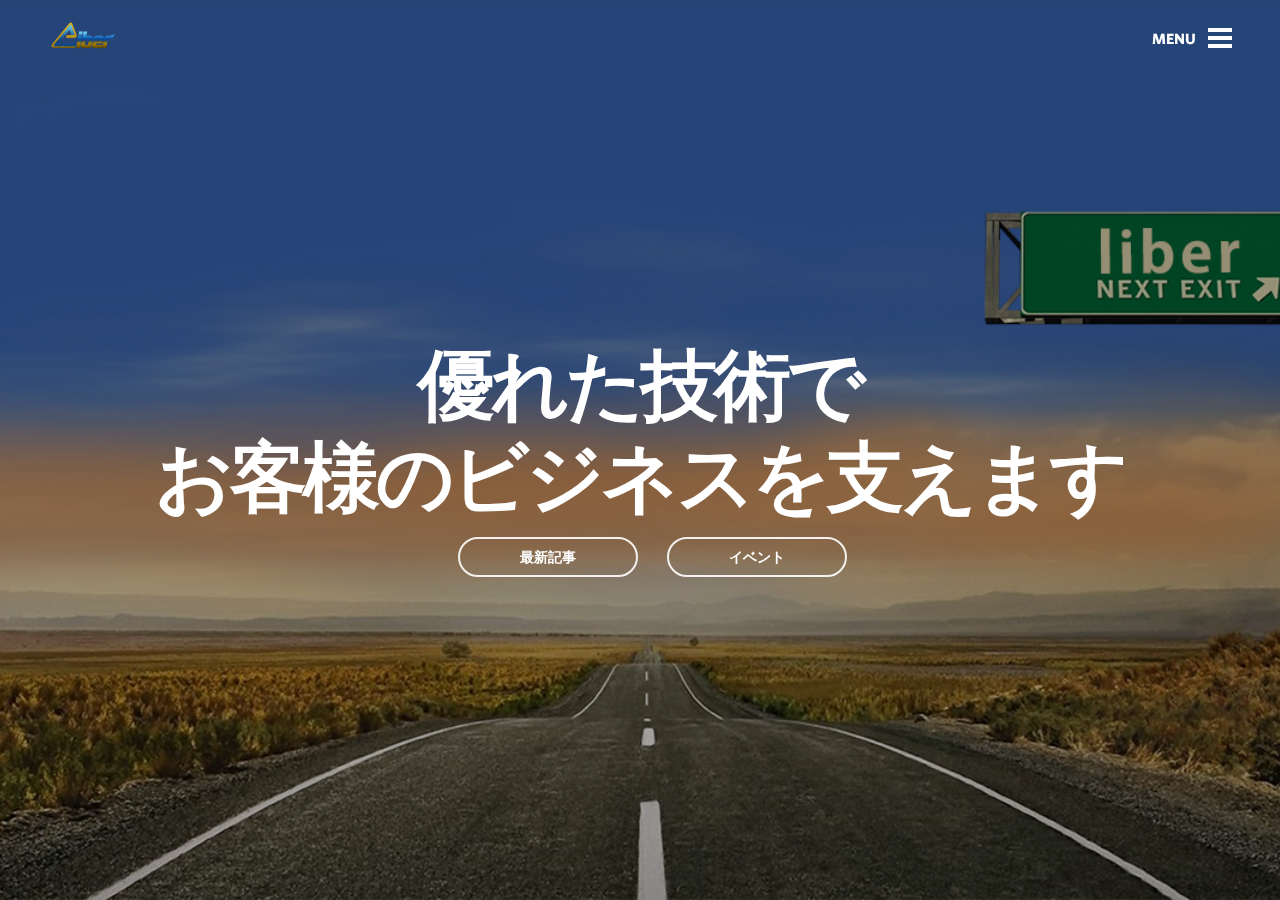
==== commit 77876eb9: "最新記事などの追加" ====
--- a/index.html
+++ b/index.html
@@ -1,81 +1,76 @@
-<!DOCTYPE html>
-<html>
-
-<head>
-    <meta charset='utf-8'>
-    <!--use the latest Rendering Engine of IE-->
-    <meta content='IE=edge' http-equiv='X-UA-Compatible'>
-    <!--render the width of the page at the width of its own screen-->
-    <meta content='width=device-width, initial-scale=1' name='viewport'>
-    <title>株式会社アリベル-Home</title>
-    <meta content="株式会社アリベルはIT企業であり、優れたIT技術でお客様のビジネスを支えております。我々は自由を追求し続けています。自分の努力と才能を最大限に発揮し、素晴らしい仕事を通して、色々な挑戦や困難と戦って、最後は絶対に自由が手に入ります。" name='description'>
-    <meta content="株式会社アリベル,ALiber Inc.,ホーム,Home,aliber,liber,自由" name='keywords'>
-    <!--set the toolbar color #29aecc，Starting in version 39 of Chrome for Android on Lollipop-->
-    <meta content='#29aecc' name='theme-color'>
-    <!--TODO  Twitter
-    <meta content='summary_large_image' name='twitter:card'>
-    <meta content='@ALiber' name='twitter:site'>
-    <meta content='ALiber in Tokyo' name='twitter:title'>
-    <meta content="Blablabla...." name='twitter:description'>
-    <meta content='img/no-hash/social-share.jpg' name='twitter:image:src'>
-    TODO  Facebook/Open Graph
-    <meta content='ALiber in Tokyo' property='og:title'>
-    <meta content='https://www.aliber.co.jp/' property='og:url'>
-    <meta content='img/no-hash/social-share.jpg' property='og:image'>
-    <meta content="ALiber in Tokyo." property='og:description'>
-    <meta content='ALiber' property='og:site_name'>
-    -->
-    
-    <link rel="icon" href="favicon.png">
-    <link href="css/main-ed2860ca.css" media="screen" rel="stylesheet" type="text/css" />
-    <link rel="alternate" hreflang="ja" href="http://www.aliber.co.jp/">
-    <script src="js/main-d383dc7a.js" type="text/javascript"></script>
-    <script src="js/homepage-9b3bfeb6.js" type="text/javascript"></script>
-</head>
-
-<body data-logo-color='light' data-nav-color='light' data-overlay-id='false' data-overlay-open='false' data-page='homepage' data-section='unity'>
-    <section class='nav-bar container-fluid' id='navbar'>
-        <div class='nav-bar-inner'>
-            <div class='identity'>
-                <a href="index.html">
-                    <img src="img/aliber_logo.png" height="30px" width="66px"/>
-                </a>
-            </div> 
-            <a class="menu-text" href="javascript:;">MENU</a> 
-        </div>
-        <div class='menu-wrap'>
-            <a class="hamburger menu" href="javascript:;">
-                <div></div>
-                <div></div>
-                <div></div>
-            </a>
-        </div>
-    </section>
-    <div class='hero table' id='home'>
-        <header class='table-cell'>
-            <section class='container-fluid'>
-                <h1>優れた技術で <br/> お客様のビジネスを支えます</h1>
-<!--
-                <a class="cta hollow" href="contact/index.html">開発事例</a> 
-                <a class="cta hollow" href="contact/index.html">開発プロセス</a> 
--->
-            </section>
-        </header>
-    </div>
-    <div class='nav-overlay full-screen-overlay dt-height' id='nav-overlay'>
-        <ul class='level-1-nav list-unstyled'>
-            <li class='home'> <a class="home active" href="index.html">ホーム</a> </li>
-            <li class='our-work'> <a class="our-work" href="introduction/index.html">会社概要</a></li>
-            <li class='services'> <a class="services" href="content/index.html">業務内容</a></li>
-            <li class='hr'> <a class="hr" href="hr/index.html">人材募集</a></li>
-            <li class='contact'> <a class="contact" href="contact/index.html">お問い合わせ</a> </li>
-        </ul>
-        <div class='nav-footer'>
-            <div class='border'></div>
-            <p>&copy; 2016 ALiber Inc.<br/>All rights reserved.</p>
-        </div>
-    </div>
-
-</body>
-
-</html>+<!DOCTYPE html>
+<html>
+
+<head>
+    <meta charset='utf-8'>
+    <!--use the latest Rendering Engine of IE-->
+    <meta content='IE=edge' http-equiv='X-UA-Compatible'>
+    <!--render the width of the page at the width of its own screen-->
+    <meta content='width=device-width, initial-scale=1' name='viewport'>
+    <title>株式会社アリベル-Home</title>
+    <meta content="株式会社アリベルはIT企業であり、優れたIT技術でお客様のビジネスを支えております。我々は自由を追求し続けています。自分の努力と才能を最大限に発揮し、素晴らしい仕事を通して、色々な挑戦や困難と戦って、最後は絶対に自由が手に入ります。" name='description'>
+    <meta content="株式会社アリベル,ALiber Inc.,ホーム,Home,aliber,liber,自由,アリベル,株式会社,株,会社" name='keywords'>
+    <!--set the toolbar color #29aecc，Starting in version 39 of Chrome for Android on Lollipop-->
+    <meta content='#29aecc' name='theme-color'>
+    <!--TODO  Twitter
+    <meta content='summary_large_image' name='twitter:card'>
+    <meta content='@ALiber' name='twitter:site'>
+    <meta content='ALiber in Tokyo' name='twitter:title'>
+    <meta content="Blablabla...." name='twitter:description'>
+    <meta content='img/no-hash/social-share.jpg' name='twitter:image:src'>
+    TODO  Facebook/Open Graph
+    <meta content='ALiber in Tokyo' property='og:title'>
+    <meta content='https://www.aliber.co.jp/' property='og:url'>
+    <meta content='img/no-hash/social-share.jpg' property='og:image'>
+    <meta content="ALiber in Tokyo." property='og:description'>
+    <meta content='ALiber' property='og:site_name'>
+    -->
+    <link rel="icon" href="favicon.png">
+    <link href="static/css/main-ed2860ca.css" media="screen" rel="stylesheet" type="text/css" />
+    <link rel="alternate" hreflang="ja" href="http://www.aliber.co.jp/">
+    <script src="static/js/main-d383dc7a.js" type="text/javascript"></script>
+    <script src="static/js/homepage-9b3bfeb6.js" type="text/javascript"></script>
+</head>
+
+<body data-logo-color='light' data-nav-color='light' data-overlay-id='false' data-overlay-open='false' data-page='homepage' data-section='unity'>
+    <section class='nav-bar container-fluid' id='navbar'>
+        <div class='nav-bar-inner'>
+            <div class='identity'>
+                <a href="index.html"> <img src="static/img/aliber_logo.png" height="30px" width="66px" /> </a>
+            </div> <a class="menu-text" href="javascript:;">MENU</a> </div>
+        <div class='menu-wrap'>
+            <a class="hamburger menu" href="javascript:;">
+                <div></div>
+                <div></div>
+                <div></div>
+            </a>
+        </div>
+    </section>
+    <div class='hero table' id='home'>
+        <header class='table-cell'>
+            <section class='container-fluid'>
+                <h1>優れた技術で <br/> お客様のビジネスを支えます</h1>
+                <a class="cta hollow" href="news/index.html">最新記事</a>
+                <a class="cta hollow" href="event/index.html">イベント</a>
+            </section>
+        </header>
+    </div>
+    <div class='nav-overlay full-screen-overlay dt-height' id='nav-overlay'>
+        <ul class='level-1-nav list-unstyled'>
+            <li class='home'> <a class="home active" href="index.html">ホーム</a> </li>
+            <li class='our-work'> <a class="our-work" href="introduction/index.html">会社概要</a></li>
+            <li class='services'> <a class="services" href="content/index.html">業務内容</a></li>
+            <li class='hr'> <a class="hr" href="hr/index.html">人材募集</a></li>
+            <li class='news'> <a class="news" href="news/index.html">最新記事</a></li>
+            <li class='event'> <a class="event" href="event/index.html">イベント</a></li>
+            <li class='contact'> <a class="contact" href="contact/index.html">お問い合わせ</a> </li>
+        </ul>
+        <div class='nav-footer'>
+            <div class='border'></div>
+            <p>&copy; 2016-2017 ALiber Inc.
+                <br/>All rights reserved.</p>
+        </div>
+    </div>
+</body>
+
+</html>
--- a/static/css/main-ed2860ca.css
+++ b/static/css/main-ed2860ca.css
@@ -0,0 +1,9648 @@
+@import url("../fonts/css/goodfont.css");
+@import url("../fonts/css/fontello-f69a3c44.css");
+@import url("../js/pannellum/css/pannellum-41ff0418.css");
+
+#top-1{
+    margin-top: 100px;
+}
+
+#top-2{
+    margin-top: 100px;
+}
+
+.cp-gaiyou {
+margin-bottom: 30px;
+color:#fff;
+font-family: "Whitney SSm A", "Whitney SSm B", sans-serif;
+}
+.cp-gaiyou dl {
+margin: 0 15% 0 1%;
+}
+.cp-gaiyou dl dt {
+clear: both;
+float: left;
+margin: 0;
+width: 7em;
+}
+.cp-gaiyou dl dt {
+display: block;
+}
+.cp-gaiyou dl dd {
+margin: 1em 0 1em 7em;
+padding-left: 1em;
+border-left: 2px solid #fff;
+}
+.cp-gaiyou dl dd ul {
+margin: 0;
+padding: 0;
+list-style: none;
+}
+
+dt {
+    font-weight: bold;
+}
+
+.blinking{
+    -webkit-animation:blink 1.5s ease-in-out infinite alternate;
+    -moz-animation:blink 1.5s ease-in-out infinite alternate;
+    animation:blink 1.5s ease-in-out infinite alternate;
+}
+
+@-webkit-keyframes blink{
+    0% {opacity:0;}
+    100% {opacity:1;}
+}
+
+@-moz-keyframes blink{
+    0% {opacity:0;}
+    100% {opacity:1;}
+}
+
+@keyframes blink{
+    0% {opacity:0;}
+    100% {opacity:1;}
+}
+
+html {
+    font-family: sans-serif;
+    -ms-text-size-adjust: 100%;
+    -webkit-text-size-adjust: 100%
+}
+
+body {
+    margin: 0
+}
+
+article,
+aside,
+details,
+figcaption,
+figure,
+footer,
+header,
+hgroup,
+main,
+nav,
+section,
+summary {
+    display: block
+}
+
+audio,
+canvas,
+progress,
+video {
+    display: inline-block;
+    vertical-align: baseline
+}
+
+audio:not([controls]) {
+    display: none;
+    height: 0
+}
+
+[hidden],
+template {
+    display: none
+}
+
+a {
+    background: transparent
+}
+
+a:active,
+a:hover {
+    outline: 0
+}
+
+abbr[title] {
+    border-bottom: 1px dotted
+}
+
+b,
+strong {
+    font-weight: bold
+}
+
+dfn {
+    font-style: italic
+}
+
+h1 {
+    font-size: 2em;
+    margin: 0.67em 0
+}
+
+mark {
+    background: #ff0;
+    color: #000
+}
+
+small {
+    font-size: 80%
+}
+
+sub,
+sup {
+    font-size: 75%;
+    line-height: 0;
+    position: relative;
+    vertical-align: baseline
+}
+
+sup {
+    top: -0.5em
+}
+
+sub {
+    bottom: -0.25em
+}
+
+img {
+    border: 0
+}
+
+svg:not(:root) {
+    overflow: hidden
+}
+
+figure {
+    margin: 1em 40px
+}
+
+hr {
+    -moz-box-sizing: content-box;
+    box-sizing: content-box;
+    height: 0
+}
+
+pre {
+    overflow: auto
+}
+
+code,
+kbd,
+pre,
+samp {
+    font-family: monospace, monospace;
+    font-size: 1em
+}
+
+button,
+input,
+optgroup,
+select,
+textarea {
+    color: inherit;
+    font: inherit;
+    margin: 0
+}
+
+button {
+    overflow: visible
+}
+
+button,
+select {
+    text-transform: none
+}
+
+button,
+html input[type="button"],
+input[type="reset"],
+input[type="submit"] {
+    -webkit-appearance: button;
+    cursor: pointer
+}
+
+button[disabled],
+html input[disabled] {
+    cursor: default
+}
+
+button::-moz-focus-inner,
+input::-moz-focus-inner {
+    border: 0;
+    padding: 0
+}
+
+input {
+    line-height: normal
+}
+
+input[type="checkbox"],
+input[type="radio"] {
+    box-sizing: border-box;
+    padding: 0
+}
+
+input[type="number"]::-webkit-inner-spin-button,
+input[type="number"]::-webkit-outer-spin-button {
+    height: auto
+}
+
+input[type="search"] {
+    -webkit-appearance: textfield;
+    -moz-box-sizing: content-box;
+    -webkit-box-sizing: content-box;
+    box-sizing: content-box
+}
+
+input[type="search"]::-webkit-search-cancel-button,
+input[type="search"]::-webkit-search-decoration {
+    -webkit-appearance: none
+}
+
+fieldset {
+    border: 1px solid #c0c0c0;
+    margin: 0 2px;
+    padding: 0.35em 0.625em 0.75em
+}
+
+legend {
+    border: 0;
+    padding: 0
+}
+
+textarea {
+    overflow: auto
+}
+
+optgroup {
+    font-weight: bold
+}
+
+table {
+    border-collapse: collapse;
+    border-spacing: 0
+}
+
+td,
+th {
+    padding: 0
+}
+
+@media print {
+    * {
+        text-shadow: none!important;
+        color: #000!important;
+        background: transparent!important;
+        box-shadow: none!important
+    }
+    a,
+    a:visited {
+        text-decoration: underline
+    }
+    a[href]:after {
+        content: " (" attr(href) ")"
+    }
+    abbr[title]:after {
+        content: " (" attr(title) ")"
+    }
+    a[href^="javascript:"]:after,
+    a[href^="#"]:after {
+        content: ""
+    }
+    pre,
+    blockquote {
+        border: 1px solid #999;
+        page-break-inside: avoid
+    }
+    thead {
+        display: table-header-group
+    }
+    tr,
+    img {
+        page-break-inside: avoid
+    }
+    img {
+        max-width: 100%!important
+    }
+    p,
+    h2,
+    h3 {
+        orphans: 3;
+        widows: 3
+    }
+    h2,
+    h3 {
+        page-break-after: avoid
+    }
+    select {
+        background: #fff!important
+    }
+    .navbar {
+        display: none
+    }
+    .table td,
+    .table th {
+        background-color: #fff!important
+    }
+    .btn>.caret,
+    .dropup>.btn>.caret {
+        border-top-color: #000!important
+    }
+    .label {
+        border: 1px solid #000
+    }
+    .table {
+        border-collapse: collapse!important
+    }
+    .table-bordered th,
+    .table-bordered td {
+        border: 1px solid #ddd!important
+    }
+}
+
+* {
+    -webkit-box-sizing: border-box;
+    -moz-box-sizing: border-box;
+    box-sizing: border-box
+}
+
+*:before,
+*:after {
+    -webkit-box-sizing: border-box;
+    -moz-box-sizing: border-box;
+    box-sizing: border-box
+}
+
+html {
+    font-size: 62.5%;
+    -webkit-tap-highlight-color: transparent
+}
+
+body {
+    font-family: "Helvetica Neue", Helvetica, Arial, sans-serif;
+    font-size: 14px;
+    line-height: 1.42857;
+    color: #333333;
+    background-color: #fff
+}
+
+input,
+button,
+select,
+textarea {
+    font-family: inherit;
+    font-size: inherit;
+    line-height: inherit
+}
+
+a {
+    color: #29aecc;
+    text-decoration: none
+}
+
+a:hover,
+a:focus {
+    color: #62c8df;
+    text-decoration: underline
+}
+
+a:focus {
+    outline: thin dotted;
+    outline: 5px auto -webkit-focus-ring-color;
+    outline-offset: -2px
+}
+
+figure {
+    margin: 0
+}
+
+img {
+    vertical-align: middle
+}
+
+.img-responsive {
+    display: block;
+    max-width: 100%;
+    height: auto
+}
+
+.img-rounded {
+    border-radius: 6px
+}
+
+.img-thumbnail {
+    padding: 4px;
+    line-height: 1.42857;
+    background-color: #fff;
+    border: 1px solid #ddd;
+    border-radius: 4px;
+    -webkit-transition: all 0.2s ease-in-out;
+    transition: all 0.2s ease-in-out;
+    display: inline-block;
+    max-width: 100%;
+    height: auto
+}
+
+.img-circle {
+    border-radius: 50%
+}
+
+hr {
+    margin-top: 20px;
+    margin-bottom: 20px;
+    border: 0;
+    border-top: 1px solid #eeeeee
+}
+
+.sr-only {
+    position: absolute;
+    width: 1px;
+    height: 1px;
+    margin: -1px;
+    padding: 0;
+    overflow: hidden;
+    clip: rect(0, 0, 0, 0);
+    border: 0
+}
+
+
+.container {
+    margin-right: auto;
+    margin-left: auto;
+    padding-left: 15px;
+    padding-right: 15px
+}
+
+.container:before,
+.container:after {
+    content: " ";
+    display: table
+}
+
+.container:after {
+    clear: both
+}
+
+@media (min-width: 992px) {
+    .container {
+        width: 970px
+    }
+}
+
+.container-fluid {
+    margin-right: auto;
+    margin-left: auto;
+    padding-left: 15px;
+    padding-right: 15px
+}
+
+.container-fluid:before,
+.container-fluid:after {
+    content: " ";
+    display: table
+}
+
+.container-fluid:after {
+    clear: both
+}
+
+.row {
+    margin-left: -15px;
+    margin-right: -15px
+}
+
+.row:before,
+.row:after {
+    content: " ";
+    display: table
+}
+
+.row:after {
+    clear: both
+}
+
+.col-xs-1,
+.col-sm-1,
+.col-md-1,
+.col-lg-1,
+.col-xs-2,
+.col-sm-2,
+.col-md-2,
+.col-lg-2,
+.col-xs-3,
+.col-sm-3,
+.col-md-3,
+.col-lg-3,
+.col-xs-4,
+.col-sm-4,
+.col-md-4,
+.col-lg-4,
+.col-xs-5,
+.col-sm-5,
+.col-md-5,
+.col-lg-5,
+.col-xs-6,
+.col-sm-6,
+.col-md-6,
+.col-lg-6,
+.col-xs-7,
+.col-sm-7,
+.col-md-7,
+.col-lg-7,
+.col-xs-8,
+.col-sm-8,
+.col-md-8,
+.col-lg-8,
+.col-xs-9,
+.col-sm-9,
+.col-md-9,
+.col-lg-9,
+.col-xs-10,
+.col-sm-10,
+.col-md-10,
+.col-lg-10,
+.col-xs-11,
+.col-sm-11,
+.col-md-11,
+.col-lg-11,
+.col-xs-12,
+.col-sm-12,
+.col-md-12,
+.col-lg-12 {
+    position: relative;
+    min-height: 1px;
+    padding-left: 15px;
+    padding-right: 15px
+}
+
+.col-xs-1,
+.col-xs-2,
+.col-xs-3,
+.col-xs-4,
+.col-xs-5,
+.col-xs-6,
+.col-xs-7,
+.col-xs-8,
+.col-xs-9,
+.col-xs-10,
+.col-xs-11,
+.col-xs-12 {
+    float: left
+}
+
+.col-xs-1 {
+    width: 8.33333%
+}
+
+.col-xs-2 {
+    width: 16.66667%
+}
+
+.col-xs-3 {
+    width: 25%
+}
+
+.col-xs-4 {
+    width: 33.33333%
+}
+
+.col-xs-5 {
+    width: 41.66667%
+}
+
+.col-xs-6 {
+    width: 50%
+}
+
+.col-xs-7 {
+    width: 58.33333%
+}
+
+.col-xs-8 {
+    width: 66.66667%
+}
+
+.col-xs-9 {
+    width: 75%
+}
+
+.col-xs-10 {
+    width: 83.33333%
+}
+
+.col-xs-11 {
+    width: 91.66667%
+}
+
+.col-xs-12 {
+    width: 100%
+}
+
+.col-xs-pull-0 {
+    right: 0%
+}
+
+.col-xs-pull-1 {
+    right: 8.33333%
+}
+
+.col-xs-pull-2 {
+    right: 16.66667%
+}
+
+.col-xs-pull-3 {
+    right: 25%
+}
+
+.col-xs-pull-4 {
+    right: 33.33333%
+}
+
+.col-xs-pull-5 {
+    right: 41.66667%
+}
+
+.col-xs-pull-6 {
+    right: 50%
+}
+
+.col-xs-pull-7 {
+    right: 58.33333%
+}
+
+.col-xs-pull-8 {
+    right: 66.66667%
+}
+
+.col-xs-pull-9 {
+    right: 75%
+}
+
+.col-xs-pull-10 {
+    right: 83.33333%
+}
+
+.col-xs-pull-11 {
+    right: 91.66667%
+}
+
+.col-xs-pull-12 {
+    right: 100%
+}
+
+.col-xs-push-0 {
+    left: 0%
+}
+
+.col-xs-push-1 {
+    left: 8.33333%
+}
+
+.col-xs-push-2 {
+    left: 16.66667%
+}
+
+.col-xs-push-3 {
+    left: 25%
+}
+
+.col-xs-push-4 {
+    left: 33.33333%
+}
+
+.col-xs-push-5 {
+    left: 41.66667%
+}
+
+.col-xs-push-6 {
+    left: 50%
+}
+
+.col-xs-push-7 {
+    left: 58.33333%
+}
+
+.col-xs-push-8 {
+    left: 66.66667%
+}
+
+.col-xs-push-9 {
+    left: 75%
+}
+
+.col-xs-push-10 {
+    left: 83.33333%
+}
+
+.col-xs-push-11 {
+    left: 91.66667%
+}
+
+.col-xs-push-12 {
+    left: 100%
+}
+
+.col-xs-offset-0 {
+    margin-left: 0%
+}
+
+.col-xs-offset-1 {
+    margin-left: 8.33333%
+}
+
+.col-xs-offset-2 {
+    margin-left: 16.66667%
+}
+
+.col-xs-offset-3 {
+    margin-left: 25%
+}
+
+.col-xs-offset-4 {
+    margin-left: 33.33333%
+}
+
+.col-xs-offset-5 {
+    margin-left: 41.66667%
+}
+
+.col-xs-offset-6 {
+    margin-left: 50%
+}
+
+.col-xs-offset-7 {
+    margin-left: 58.33333%
+}
+
+.col-xs-offset-8 {
+    margin-left: 66.66667%
+}
+
+.col-xs-offset-9 {
+    margin-left: 75%
+}
+
+.col-xs-offset-10 {
+    margin-left: 83.33333%
+}
+
+.col-xs-offset-11 {
+    margin-left: 91.66667%
+}
+
+.col-xs-offset-12 {
+    margin-left: 100%
+}
+
+@media (min-width: 1200px) {
+    .col-sm-1,
+    .col-sm-2,
+    .col-sm-3,
+    .col-sm-4,
+    .col-sm-5,
+    .col-sm-6,
+    .col-sm-7,
+    .col-sm-8,
+    .col-sm-9,
+    .col-sm-10,
+    .col-sm-11,
+    .col-sm-12 {
+        float: left
+    }
+    .col-sm-1 {
+        width: 8.33333%
+    }
+    .col-sm-2 {
+        width: 16.66667%
+    }
+    .col-sm-3 {
+        width: 25%
+    }
+    .col-sm-4 {
+        width: 33.33333%
+    }
+    .col-sm-5 {
+        width: 41.66667%
+    }
+    .col-sm-6 {
+        width: 50%
+    }
+    .col-sm-7 {
+        width: 58.33333%
+    }
+    .col-sm-8 {
+        width: 66.66667%
+    }
+    .col-sm-9 {
+        width: 75%
+    }
+    .col-sm-10 {
+        width: 83.33333%
+    }
+    .col-sm-11 {
+        width: 91.66667%
+    }
+    .col-sm-12 {
+        width: 100%
+    }
+    .col-sm-pull-0 {
+        right: 0%
+    }
+    .col-sm-pull-1 {
+        right: 8.33333%
+    }
+    .col-sm-pull-2 {
+        right: 16.66667%
+    }
+    .col-sm-pull-3 {
+        right: 25%
+    }
+    .col-sm-pull-4 {
+        right: 33.33333%
+    }
+    .col-sm-pull-5 {
+        right: 41.66667%
+    }
+    .col-sm-pull-6 {
+        right: 50%
+    }
+    .col-sm-pull-7 {
+        right: 58.33333%
+    }
+    .col-sm-pull-8 {
+        right: 66.66667%
+    }
+    .col-sm-pull-9 {
+        right: 75%
+    }
+    .col-sm-pull-10 {
+        right: 83.33333%
+    }
+    .col-sm-pull-11 {
+        right: 91.66667%
+    }
+    .col-sm-pull-12 {
+        right: 100%
+    }
+    .col-sm-push-0 {
+        left: 0%
+    }
+    .col-sm-push-1 {
+        left: 8.33333%
+    }
+    .col-sm-push-2 {
+        left: 16.66667%
+    }
+    .col-sm-push-3 {
+        left: 25%
+    }
+    .col-sm-push-4 {
+        left: 33.33333%
+    }
+    .col-sm-push-5 {
+        left: 41.66667%
+    }
+    .col-sm-push-6 {
+        left: 50%
+    }
+    .col-sm-push-7 {
+        left: 58.33333%
+    }
+    .col-sm-push-8 {
+        left: 66.66667%
+    }
+    .col-sm-push-9 {
+        left: 75%
+    }
+    .col-sm-push-10 {
+        left: 83.33333%
+    }
+    .col-sm-push-11 {
+        left: 91.66667%
+    }
+    .col-sm-push-12 {
+        left: 100%
+    }
+    .col-sm-offset-0 {
+        margin-left: 0%
+    }
+    .col-sm-offset-1 {
+        margin-left: 8.33333%
+    }
+    .col-sm-offset-2 {
+        margin-left: 16.66667%
+    }
+    .col-sm-offset-3 {
+        margin-left: 25%
+    }
+    .col-sm-offset-4 {
+        margin-left: 33.33333%
+    }
+    .col-sm-offset-5 {
+        margin-left: 41.66667%
+    }
+    .col-sm-offset-6 {
+        margin-left: 50%
+    }
+    .col-sm-offset-7 {
+        margin-left: 58.33333%
+    }
+    .col-sm-offset-8 {
+        margin-left: 66.66667%
+    }
+    .col-sm-offset-9 {
+        margin-left: 75%
+    }
+    .col-sm-offset-10 {
+        margin-left: 83.33333%
+    }
+    .col-sm-offset-11 {
+        margin-left: 91.66667%
+    }
+    .col-sm-offset-12 {
+        margin-left: 100%
+    }
+}
+
+@media (min-width: 992px) {
+    .col-md-1,
+    .col-md-2,
+    .col-md-3,
+    .col-md-4,
+    .col-md-5,
+    .col-md-6,
+    .col-md-7,
+    .col-md-8,
+    .col-md-9,
+    .col-md-10,
+    .col-md-11,
+    .col-md-12 {
+        float: left
+    }
+    .col-md-1 {
+        width: 8.33333%
+    }
+    .col-md-2 {
+        width: 16.66667%
+    }
+    .col-md-3 {
+        width: 25%
+    }
+    .col-md-4 {
+        width: 33.33333%
+    }
+    .col-md-5 {
+        width: 41.66667%
+    }
+    .col-md-6 {
+        width: 50%
+    }
+    .col-md-7 {
+        width: 58.33333%
+    }
+    .col-md-8 {
+        width: 66.66667%
+    }
+    .col-md-9 {
+        width: 75%
+    }
+    .col-md-10 {
+        width: 83.33333%
+    }
+    .col-md-11 {
+        width: 91.66667%
+    }
+    .col-md-12 {
+        width: 100%
+    }
+    .col-md-pull-0 {
+        right: 0%
+    }
+    .col-md-pull-1 {
+        right: 8.33333%
+    }
+    .col-md-pull-2 {
+        right: 16.66667%
+    }
+    .col-md-pull-3 {
+        right: 25%
+    }
+    .col-md-pull-4 {
+        right: 33.33333%
+    }
+    .col-md-pull-5 {
+        right: 41.66667%
+    }
+    .col-md-pull-6 {
+        right: 50%
+    }
+    .col-md-pull-7 {
+        right: 58.33333%
+    }
+    .col-md-pull-8 {
+        right: 66.66667%
+    }
+    .col-md-pull-9 {
+        right: 75%
+    }
+    .col-md-pull-10 {
+        right: 83.33333%
+    }
+    .col-md-pull-11 {
+        right: 91.66667%
+    }
+    .col-md-pull-12 {
+        right: 100%
+    }
+    .col-md-push-0 {
+        left: 0%
+    }
+    .col-md-push-1 {
+        left: 8.33333%
+    }
+    .col-md-push-2 {
+        left: 16.66667%
+    }
+    .col-md-push-3 {
+        left: 25%
+    }
+    .col-md-push-4 {
+        left: 33.33333%
+    }
+    .col-md-push-5 {
+        left: 41.66667%
+    }
+    .col-md-push-6 {
+        left: 50%
+    }
+    .col-md-push-7 {
+        left: 58.33333%
+    }
+    .col-md-push-8 {
+        left: 66.66667%
+    }
+    .col-md-push-9 {
+        left: 75%
+    }
+    .col-md-push-10 {
+        left: 83.33333%
+    }
+    .col-md-push-11 {
+        left: 91.66667%
+    }
+    .col-md-push-12 {
+        left: 100%
+    }
+    .col-md-offset-0 {
+        margin-left: 0%
+    }
+    .col-md-offset-1 {
+        margin-left: 8.33333%
+    }
+    .col-md-offset-2 {
+        margin-left: 16.66667%
+    }
+    .col-md-offset-3 {
+        margin-left: 25%
+    }
+    .col-md-offset-4 {
+        margin-left: 33.33333%
+    }
+    .col-md-offset-5 {
+        margin-left: 41.66667%
+    }
+    .col-md-offset-6 {
+        margin-left: 50%
+    }
+    .col-md-offset-7 {
+        margin-left: 58.33333%
+    }
+    .col-md-offset-8 {
+        margin-left: 66.66667%
+    }
+    .col-md-offset-9 {
+        margin-left: 75%
+    }
+    .col-md-offset-10 {
+        margin-left: 83.33333%
+    }
+    .col-md-offset-11 {
+        margin-left: 91.66667%
+    }
+    .col-md-offset-12 {
+        margin-left: 100%
+    }
+}
+
+@media (min-width: 1200px) {
+    .col-lg-1,
+    .col-lg-2,
+    .col-lg-3,
+    .col-lg-4,
+    .col-lg-5,
+    .col-lg-6,
+    .col-lg-7,
+    .col-lg-8,
+    .col-lg-9,
+    .col-lg-10,
+    .col-lg-11,
+    .col-lg-12 {
+        float: left
+    }
+    .col-lg-1 {
+        width: 8.33333%
+    }
+    .col-lg-2 {
+        width: 16.66667%
+    }
+    .col-lg-3 {
+        width: 25%
+    }
+    .col-lg-4 {
+        width: 33.33333%
+    }
+    .col-lg-5 {
+        width: 41.66667%
+    }
+    .col-lg-6 {
+        width: 50%
+    }
+    .col-lg-7 {
+        width: 58.33333%
+    }
+    .col-lg-8 {
+        width: 66.66667%
+    }
+    .col-lg-9 {
+        width: 75%
+    }
+    .col-lg-10 {
+        width: 83.33333%
+    }
+    .col-lg-11 {
+        width: 91.66667%
+    }
+    .col-lg-12 {
+        width: 100%
+    }
+    .col-lg-pull-0 {
+        right: 0%
+    }
+    .col-lg-pull-1 {
+        right: 8.33333%
+    }
+    .col-lg-pull-2 {
+        right: 16.66667%
+    }
+    .col-lg-pull-3 {
+        right: 25%
+    }
+    .col-lg-pull-4 {
+        right: 33.33333%
+    }
+    .col-lg-pull-5 {
+        right: 41.66667%
+    }
+    .col-lg-pull-6 {
+        right: 50%
+    }
+    .col-lg-pull-7 {
+        right: 58.33333%
+    }
+    .col-lg-pull-8 {
+        right: 66.66667%
+    }
+    .col-lg-pull-9 {
+        right: 75%
+    }
+    .col-lg-pull-10 {
+        right: 83.33333%
+    }
+    .col-lg-pull-11 {
+        right: 91.66667%
+    }
+    .col-lg-pull-12 {
+        right: 100%
+    }
+    .col-lg-push-0 {
+        left: 0%
+    }
+    .col-lg-push-1 {
+        left: 8.33333%
+    }
+    .col-lg-push-2 {
+        left: 16.66667%
+    }
+    .col-lg-push-3 {
+        left: 25%
+    }
+    .col-lg-push-4 {
+        left: 33.33333%
+    }
+    .col-lg-push-5 {
+        left: 41.66667%
+    }
+    .col-lg-push-6 {
+        left: 50%
+    }
+    .col-lg-push-7 {
+        left: 58.33333%
+    }
+    .col-lg-push-8 {
+        left: 66.66667%
+    }
+    .col-lg-push-9 {
+        left: 75%
+    }
+    .col-lg-push-10 {
+        left: 83.33333%
+    }
+    .col-lg-push-11 {
+        left: 91.66667%
+    }
+    .col-lg-push-12 {
+        left: 100%
+    }
+    .col-lg-offset-0 {
+        margin-left: 0%
+    }
+    .col-lg-offset-1 {
+        margin-left: 8.33333%
+    }
+    .col-lg-offset-2 {
+        margin-left: 16.66667%
+    }
+    .col-lg-offset-3 {
+        margin-left: 25%
+    }
+    .col-lg-offset-4 {
+        margin-left: 33.33333%
+    }
+    .col-lg-offset-5 {
+        margin-left: 41.66667%
+    }
+    .col-lg-offset-6 {
+        margin-left: 50%
+    }
+    .col-lg-offset-7 {
+        margin-left: 58.33333%
+    }
+    .col-lg-offset-8 {
+        margin-left: 66.66667%
+    }
+    .col-lg-offset-9 {
+        margin-left: 75%
+    }
+    .col-lg-offset-10 {
+        margin-left: 83.33333%
+    }
+    .col-lg-offset-11 {
+        margin-left: 91.66667%
+    }
+    .col-lg-offset-12 {
+        margin-left: 100%
+    }
+}
+
+fieldset {
+    padding: 0;
+    margin: 0;
+    border: 0;
+    min-width: 0
+}
+
+legend {
+    display: block;
+    width: 100%;
+    padding: 0;
+    margin-bottom: 20px;
+    font-size: 21px;
+    line-height: inherit;
+    color: #333333;
+    border: 0;
+    border-bottom: 1px solid #e5e5e5
+}
+
+label {
+    display: inline-block;
+    margin-bottom: 5px;
+    font-weight: bold
+}
+
+input[type="search"] {
+    -webkit-box-sizing: border-box;
+    -moz-box-sizing: border-box;
+    box-sizing: border-box
+}
+
+input[type="radio"],
+input[type="checkbox"] {
+    margin: 4px 0 0;
+    margin-top: 1px \9;
+    line-height: normal
+}
+
+input[type="file"] {
+    display: block
+}
+
+input[type="range"] {
+    display: block;
+    width: 100%
+}
+
+select[multiple],
+select[size] {
+    height: auto
+}
+
+input[type="file"]:focus,
+input[type="radio"]:focus,
+input[type="checkbox"]:focus {
+    outline: thin dotted;
+    outline: 5px auto -webkit-focus-ring-color;
+    outline-offset: -2px
+}
+
+output {
+    display: block;
+    padding-top: 7px;
+    font-size: 14px;
+    line-height: 1.42857;
+    color: #555555
+}
+
+.form-control {
+    display: block;
+    width: 100%;
+    height: 34px;
+    padding: 6px 12px;
+    font-size: 14px;
+    line-height: 1.42857;
+    color: #555555;
+    background-color: #fff;
+    background-image: none;
+    border: 1px solid #ccc;
+    border-radius: 4px;
+    -webkit-box-shadow: inset 0 1px 1px rgba(0, 0, 0, 0.075);
+    box-shadow: inset 0 1px 1px rgba(0, 0, 0, 0.075);
+    -webkit-transition: border-color ease-in-out 0.15s, box-shadow ease-in-out 0.15s;
+    transition: border-color ease-in-out 0.15s, box-shadow ease-in-out 0.15s
+}
+
+.form-control:focus {
+    border-color: #66afe9;
+    outline: 0;
+    -webkit-box-shadow: inset 0 1px 1px rgba(0, 0, 0, 0.075), 0 0 8px rgba(102, 175, 233, 0.6);
+    box-shadow: inset 0 1px 1px rgba(0, 0, 0, 0.075), 0 0 8px rgba(102, 175, 233, 0.6)
+}
+
+.form-control::-moz-placeholder {
+    color: #999999;
+    opacity: 1
+}
+
+.form-control:-ms-input-placeholder {
+    color: #999999
+}
+
+.form-control::-webkit-input-placeholder {
+    color: #999999
+}
+
+.form-control[disabled],
+.form-control[readonly],
+fieldset[disabled] .form-control {
+    cursor: not-allowed;
+    background-color: #eeeeee;
+    opacity: 1
+}
+
+textarea.form-control {
+    height: auto
+}
+
+input[type="search"] {
+    -webkit-appearance: none
+}
+
+input[type="date"] {
+    line-height: 34px
+}
+
+.form-group {
+    margin-bottom: 15px
+}
+
+.radio,
+.checkbox {
+    display: block;
+    min-height: 20px;
+    margin-top: 10px;
+    margin-bottom: 10px;
+    padding-left: 20px
+}
+
+.radio label,
+.checkbox label {
+    display: inline;
+    font-weight: normal;
+    cursor: pointer
+}
+
+.radio input[type="radio"],
+.radio-inline input[type="radio"],
+.checkbox input[type="checkbox"],
+.checkbox-inline input[type="checkbox"] {
+    float: left;
+    margin-left: -20px
+}
+
+.radio+.radio,
+.checkbox+.checkbox {
+    margin-top: -5px
+}
+
+.radio-inline,
+.checkbox-inline {
+    display: inline-block;
+    padding-left: 20px;
+    margin-bottom: 0;
+    vertical-align: middle;
+    font-weight: normal;
+    cursor: pointer
+}
+
+.radio-inline+.radio-inline,
+.checkbox-inline+.checkbox-inline {
+    margin-top: 0;
+    margin-left: 10px
+}
+
+input[type="radio"][disabled],
+fieldset[disabled] input[type="radio"],
+input[type="checkbox"][disabled],
+fieldset[disabled] input[type="checkbox"],
+.radio[disabled],
+fieldset[disabled] .radio,
+.radio-inline[disabled],
+fieldset[disabled] .radio-inline,
+.checkbox[disabled],
+fieldset[disabled] .checkbox,
+.checkbox-inline[disabled],
+fieldset[disabled] .checkbox-inline {
+    cursor: not-allowed
+}
+
+.input-sm {
+    height: 30px;
+    padding: 5px 10px;
+    font-size: 12px;
+    line-height: 1.5;
+    border-radius: 3px
+}
+
+.input-lg {
+    height: 46px;
+    padding: 10px 16px;
+    font-size: 18px;
+    line-height: 1.33;
+    border-radius: 6px
+}
+
+.has-feedback {
+    position: relative
+}
+
+.has-feedback .form-control {
+    padding-right: 42.5px
+}
+
+.has-feedback .form-control-feedback {
+    position: absolute;
+    top: 25px;
+    right: 0;
+    display: block;
+    width: 34px;
+    height: 34px;
+    line-height: 34px;
+    text-align: center
+}
+
+.has-success .help-block,
+.has-success .control-label,
+.has-success .radio,
+.has-success .checkbox,
+.has-success .radio-inline,
+.has-success .checkbox-inline {
+    color: #3c763d
+}
+
+.has-success .form-control {
+    border-color: #3c763d;
+    -webkit-box-shadow: inset 0 1px 1px rgba(0, 0, 0, 0.075);
+    box-shadow: inset 0 1px 1px rgba(0, 0, 0, 0.075)
+}
+
+.has-success .form-control:focus {
+    border-color: #2b542c;
+    -webkit-box-shadow: inset 0 1px 1px rgba(0, 0, 0, 0.075), 0 0 6px #67b168;
+    box-shadow: inset 0 1px 1px rgba(0, 0, 0, 0.075), 0 0 6px #67b168
+}
+
+.has-success .input-group-addon {
+    color: #3c763d;
+    border-color: #3c763d;
+    background-color: #dff0d8
+}
+
+.has-success .form-control-feedback {
+    color: #3c763d
+}
+
+.has-warning .help-block,
+.has-warning .control-label,
+.has-warning .radio,
+.has-warning .checkbox,
+.has-warning .radio-inline,
+.has-warning .checkbox-inline {
+    color: #8a6d3b
+}
+
+.has-warning .form-control {
+    border-color: #8a6d3b;
+    -webkit-box-shadow: inset 0 1px 1px rgba(0, 0, 0, 0.075);
+    box-shadow: inset 0 1px 1px rgba(0, 0, 0, 0.075)
+}
+
+.has-warning .form-control:focus {
+    border-color: #66512c;
+    -webkit-box-shadow: inset 0 1px 1px rgba(0, 0, 0, 0.075), 0 0 6px #c0a16b;
+    box-shadow: inset 0 1px 1px rgba(0, 0, 0, 0.075), 0 0 6px #c0a16b
+}
+
+.has-warning .input-group-addon {
+    color: #8a6d3b;
+    border-color: #8a6d3b;
+    background-color: #fcf8e3
+}
+
+.has-warning .form-control-feedback {
+    color: #8a6d3b
+}
+
+.has-error .help-block,
+.has-error .control-label,
+.has-error .radio,
+.has-error .checkbox,
+.has-error .radio-inline,
+.has-error .checkbox-inline {
+    color: #a94442
+}
+
+.has-error .form-control {
+    border-color: #a94442;
+    -webkit-box-shadow: inset 0 1px 1px rgba(0, 0, 0, 0.075);
+    box-shadow: inset 0 1px 1px rgba(0, 0, 0, 0.075)
+}
+
+.has-error .form-control:focus {
+    border-color: #843534;
+    -webkit-box-shadow: inset 0 1px 1px rgba(0, 0, 0, 0.075), 0 0 6px #ce8483;
+    box-shadow: inset 0 1px 1px rgba(0, 0, 0, 0.075), 0 0 6px #ce8483
+}
+
+.has-error .input-group-addon {
+    color: #a94442;
+    border-color: #a94442;
+    background-color: #f2dede
+}
+
+.has-error .form-control-feedback {
+    color: #a94442
+}
+
+.form-control-static {
+    margin-bottom: 0
+}
+
+.help-block {
+    display: block;
+    margin-top: 5px;
+    margin-bottom: 10px;
+    color: #737373
+}
+
+@media (min-width: 1200px) {
+    .form-inline .form-group {
+        display: inline-block;
+        margin-bottom: 0;
+        vertical-align: middle
+    }
+    .form-inline .form-control {
+        display: inline-block;
+        width: auto;
+        vertical-align: middle
+    }
+    .form-inline .input-group>.form-control {
+        width: 100%
+    }
+    .form-inline .control-label {
+        margin-bottom: 0;
+        vertical-align: middle
+    }
+    .form-inline .radio,
+    .form-inline .checkbox {
+        display: inline-block;
+        margin-top: 0;
+        margin-bottom: 0;
+        padding-left: 0;
+        vertical-align: middle
+    }
+    .form-inline .radio input[type="radio"],
+    .form-inline .checkbox input[type="checkbox"] {
+        float: none;
+        margin-left: 0
+    }
+    .form-inline .has-feedback .form-control-feedback {
+        top: 0
+    }
+}
+
+.form-horizontal .control-label,
+.form-horizontal .radio,
+.form-horizontal .checkbox,
+.form-horizontal .radio-inline,
+.form-horizontal .checkbox-inline {
+    margin-top: 0;
+    margin-bottom: 0;
+    padding-top: 7px
+}
+
+.form-horizontal .radio,
+.form-horizontal .checkbox {
+    min-height: 27px
+}
+
+.form-horizontal .form-group {
+    margin-left: -15px;
+    margin-right: -15px
+}
+
+.form-horizontal .form-group:before,
+.form-horizontal .form-group:after {
+    content: " ";
+    display: table
+}
+
+.form-horizontal .form-group:after {
+    clear: both
+}
+
+.form-horizontal .form-control-static {
+    padding-top: 7px
+}
+
+@media (min-width: 1200px) {
+    .form-horizontal .control-label {
+        text-align: right
+    }
+}
+
+.form-horizontal .has-feedback .form-control-feedback {
+    top: 0;
+    right: 15px
+}
+
+.fade {
+    opacity: 0;
+    -webkit-transition: opacity 0.15s linear;
+    transition: opacity 0.15s linear
+}
+
+.fade.in {
+    opacity: 1
+}
+
+.collapse {
+    display: none
+}
+
+.collapse.in {
+    display: block
+}
+
+.collapsing {
+    position: relative;
+    height: 0;
+    overflow: hidden;
+    -webkit-transition: height 0.35s ease;
+    transition: height 0.35s ease
+}
+
+.modal-open {
+    overflow: hidden
+}
+
+.modal {
+    display: none;
+    overflow: auto;
+    overflow-y: scroll;
+    position: fixed;
+    top: 0;
+    right: 0;
+    bottom: 0;
+    left: 0;
+    z-index: 1050;
+    -webkit-overflow-scrolling: touch;
+    outline: 0
+}
+
+.modal.fade .modal-dialog {
+    -webkit-transform: translate(0, -25%);
+    -ms-transform: translate(0, -25%);
+    transform: translate(0, -25%);
+    -webkit-transition: -webkit-transform 0.3s ease-out;
+    -moz-transition: -moz-transform 0.3s ease-out;
+    -o-transition: -o-transform 0.3s ease-out;
+    transition: transform 0.3s ease-out
+}
+
+.modal.in .modal-dialog {
+    -webkit-transform: translate(0, 0);
+    -ms-transform: translate(0, 0);
+    transform: translate(0, 0)
+}
+
+.modal-dialog {
+    position: relative;
+    width: auto;
+    margin: 10px
+}
+
+.modal-content {
+    position: relative;
+    background-color: #fff;
+    border: 1px solid #999;
+    border: 1px solid rgba(0, 0, 0, 0.2);
+    border-radius: 6px;
+    -webkit-box-shadow: 0 3px 9px rgba(0, 0, 0, 0.5);
+    box-shadow: 0 3px 9px rgba(0, 0, 0, 0.5);
+    background-clip: padding-box;
+    outline: none
+}
+
+.modal-backdrop {
+    position: fixed;
+    top: 0;
+    right: 0;
+    bottom: 0;
+    left: 0;
+    z-index: 1040;
+    background-color: #000
+}
+
+.modal-backdrop.fade {
+    opacity: 0;
+    filter: alpha(opacity=0)
+}
+
+.modal-backdrop.in {
+    opacity: 0.5;
+    filter: alpha(opacity=50)
+}
+
+.modal-header {
+    padding: 15px;
+    border-bottom: 1px solid #e5e5e5;
+    min-height: 16.42857px
+}
+
+.modal-header .close {
+    margin-top: -2px
+}
+
+.modal-title {
+    margin: 0;
+    line-height: 1.42857
+}
+
+.modal-body {
+    position: relative;
+    padding: 20px
+}
+
+.modal-footer {
+    margin-top: 15px;
+    padding: 19px 20px 20px;
+    text-align: right;
+    border-top: 1px solid #e5e5e5
+}
+
+.modal-footer:before,
+.modal-footer:after {
+    content: " ";
+    display: table
+}
+
+.modal-footer:after {
+    clear: both
+}
+
+.modal-footer .btn+.btn {
+    margin-left: 5px;
+    margin-bottom: 0
+}
+
+.modal-footer .btn-group .btn+.btn {
+    margin-left: -1px
+}
+
+.modal-footer .btn-block+.btn-block {
+    margin-left: 0
+}
+
+@media (min-width: 1200px) {
+    .modal-dialog {
+        width: 600px;
+        margin: 30px auto
+    }
+    .modal-content {
+        -webkit-box-shadow: 0 5px 15px rgba(0, 0, 0, 0.5);
+        box-shadow: 0 5px 15px rgba(0, 0, 0, 0.5)
+    }
+    .modal-sm {
+        width: 300px
+    }
+}
+
+@media (min-width: 992px) {
+    .modal-lg {
+        width: 900px
+    }
+}
+
+.clearfix:before,
+.clearfix:after {
+    content: " ";
+    display: table
+}
+
+.clearfix:after {
+    clear: both
+}
+
+.center-block {
+    display: block;
+    margin-left: auto;
+    margin-right: auto
+}
+
+.pull-right {
+    float: right!important
+}
+
+.pull-left {
+    float: left!important
+}
+
+.hide {
+    display: none!important
+}
+
+.show {
+    display: block!important
+}
+
+.invisible {
+    visibility: hidden
+}
+
+.text-hide {
+    font: 0/0 a;
+    color: transparent;
+    text-shadow: none;
+    background-color: transparent;
+    border: 0
+}
+
+.hidden {
+    display: none!important;
+    visibility: hidden!important
+}
+
+.affix {
+    position: fixed
+}
+
+@-ms-viewport {
+    width: device-width
+}
+
+.visible-xs,
+.visible-sm,
+.visible-md,
+.visible-lg {
+    display: none !important
+}
+
+@media (max-width: 767px) {
+    .visible-xs {
+        display: block !important
+    }
+    table.visible-xs {
+        display: table
+    }
+    tr.visible-xs {
+        display: table-row !important
+    }
+    th.visible-xs,
+    td.visible-xs {
+        display: table-cell !important
+    }
+}
+
+@media (min-width: 768px) and (max-width: 991px) {
+    .visible-sm {
+        display: block !important
+    }
+    table.visible-sm {
+        display: table
+    }
+    tr.visible-sm {
+        display: table-row !important
+    }
+    th.visible-sm,
+    td.visible-sm {
+        display: table-cell !important
+    }
+}
+
+@media (min-width: 992px) and (max-width: 1199px) {
+    .visible-md {
+        display: block !important
+    }
+    table.visible-md {
+        display: table
+    }
+    tr.visible-md {
+        display: table-row !important
+    }
+    th.visible-md,
+    td.visible-md {
+        display: table-cell !important
+    }
+}
+
+@media (min-width: 1200px) {
+    .visible-lg {
+        display: block !important
+    }
+    table.visible-lg {
+        display: table
+    }
+    tr.visible-lg {
+        display: table-row !important
+    }
+    th.visible-lg,
+    td.visible-lg {
+        display: table-cell !important
+    }
+}
+
+@media (max-width: 767px) {
+    .hidden-xs {
+        display: none !important
+    }
+}
+
+@media (min-width: 750px) and (max-width: 991px) {
+    .hidden-sm {
+        display: none !important
+    }
+}
+
+@media (min-width: 992px) and (max-width: 1199px) {
+    .hidden-md {
+        display: none !important
+    }
+}
+
+@media (min-width: 1200px) {
+    .hidden-lg {
+        display: none !important
+    }
+}
+
+.visible-print {
+    display: none !important
+}
+
+@media print {
+    .visible-print {
+        display: block !important
+    }
+    table.visible-print {
+        display: table
+    }
+    tr.visible-print {
+        display: table-row !important
+    }
+    th.visible-print,
+    td.visible-print {
+        display: table-cell !important
+    }
+}
+
+@media print {
+    .hidden-print {
+        display: none !important
+    }
+}
+
+
+/*!
+Video.js Default Styles (http://videojs.com)
+Version 4.6.1
+Create your own skin at http://designer.videojs.com
+*/
+
+.vjs-default-skin {
+    color: #cccccc
+}
+
+@font-face {
+    font-family: 'VideoJS';
+    src: url("font/vjs.eot.html");
+    src: url("font/vjs.eot-.html#iefix") format("embedded-opentype"), url("font/vjs.woff.html") format("woff"), url("font/vjs.ttf.html") format("truetype");
+    font-weight: normal;
+    font-style: normal
+}
+
+.vjs-default-skin .vjs-slider {
+    outline: 0;
+    position: relative;
+    cursor: pointer;
+    padding: 0;
+    background-color: #333333;
+    background-color: rgba(51, 51, 51, 0.9)
+}
+
+.vjs-default-skin .vjs-slider:focus {
+    -webkit-box-shadow: 0 0 2em #ffffff;
+    -moz-box-shadow: 0 0 2em #ffffff;
+    box-shadow: 0 0 2em #ffffff
+}
+
+.vjs-default-skin .vjs-slider-handle {
+    position: absolute;
+    left: 0;
+    top: 0
+}
+
+.vjs-default-skin .vjs-slider-handle:before {
+    content: "\e009";
+    font-family: VideoJS;
+    font-size: 1em;
+    line-height: 1;
+    text-align: center;
+    text-shadow: 0em 0em 1em #fff;
+    position: absolute;
+    top: 0;
+    left: 0;
+    -webkit-transform: rotate(-45deg);
+    -moz-transform: rotate(-45deg);
+    -ms-transform: rotate(-45deg);
+    -o-transform: rotate(-45deg);
+    transform: rotate(-45deg)
+}
+
+.vjs-default-skin .vjs-control-bar {
+    display: none;
+    position: absolute;
+    bottom: 0;
+    left: 0;
+    right: 0;
+    height: 3.0em;
+    background-color: #07141e;
+    background-color: rgba(7, 20, 30, 0.7)
+}
+
+.vjs-default-skin.vjs-has-started .vjs-control-bar {
+    display: block;
+    visibility: visible;
+    opacity: 1;
+    -webkit-transition: visibility 0.1s, opacity 0.1s;
+    -moz-transition: visibility 0.1s, opacity 0.1s;
+    -o-transition: visibility 0.1s, opacity 0.1s;
+    transition: visibility 0.1s, opacity 0.1s
+}
+
+.vjs-default-skin.vjs-has-started.vjs-user-inactive.vjs-playing .vjs-control-bar {
+    display: block;
+    visibility: hidden;
+    opacity: 0;
+    -webkit-transition: visibility 1s, opacity 1s;
+    -moz-transition: visibility 1s, opacity 1s;
+    -o-transition: visibility 1s, opacity 1s;
+    transition: visibility 1s, opacity 1s
+}
+
+.vjs-default-skin.vjs-controls-disabled .vjs-control-bar {
+    display: none
+}
+
+.vjs-default-skin.vjs-using-native-controls .vjs-control-bar {
+    display: none
+}
+
+.vjs-default-skin.vjs-error .vjs-control-bar {
+    display: none
+}
+
+@media \0screen {
+    .vjs-default-skin.vjs-user-inactive.vjs-playing .vjs-control-bar:before {
+        content: ""
+    }
+}
+
+.vjs-default-skin .vjs-control {
+    outline: none;
+    position: relative;
+    float: left;
+    text-align: center;
+    margin: 0;
+    padding: 0;
+    height: 3.0em;
+    width: 4em
+}
+
+.vjs-default-skin .vjs-control:before {
+    font-family: VideoJS;
+    font-size: 1.5em;
+    line-height: 2;
+    position: absolute;
+    top: 0;
+    left: 0;
+    width: 100%;
+    height: 100%;
+    text-align: center;
+    text-shadow: 1px 1px 1px rgba(0, 0, 0, 0.5)
+}
+
+.vjs-default-skin .vjs-control:focus:before,
+.vjs-default-skin .vjs-control:hover:before {
+    text-shadow: 0em 0em 1em #ffffff
+}
+
+.vjs-default-skin .vjs-control-text {
+    border: 0;
+    clip: rect(0 0 0 0);
+    height: 1px;
+    margin: -1px;
+    overflow: hidden;
+    padding: 0;
+    position: absolute;
+    width: 1px
+}
+
+.vjs-default-skin .vjs-play-control {
+    width: 5em;
+    cursor: pointer
+}
+
+.vjs-default-skin .vjs-play-control:before {
+    content: "\e001"
+}
+
+.vjs-default-skin.vjs-playing .vjs-play-control:before {
+    content: "\e002"
+}
+
+.vjs-default-skin .vjs-playback-rate .vjs-playback-rate-value {
+    font-size: 1.5em;
+    line-height: 2;
+    position: absolute;
+    top: 0;
+    left: 0;
+    width: 100%;
+    height: 100%;
+    text-align: center;
+    text-shadow: 1px 1px 1px rgba(0, 0, 0, 0.5)
+}
+
+.vjs-default-skin .vjs-playback-rate.vjs-menu-button .vjs-menu .vjs-menu-content {
+    width: 4em;
+    left: -2em;
+    list-style: none
+}
+
+.vjs-default-skin .vjs-mute-control,
+.vjs-default-skin .vjs-volume-menu-button {
+    cursor: pointer;
+    float: right
+}
+
+.vjs-default-skin .vjs-mute-control:before,
+.vjs-default-skin .vjs-volume-menu-button:before {
+    content: "\e006"
+}
+
+.vjs-default-skin .vjs-mute-control.vjs-vol-0:before,
+.vjs-default-skin .vjs-volume-menu-button.vjs-vol-0:before {
+    content: "\e003"
+}
+
+.vjs-default-skin .vjs-mute-control.vjs-vol-1:before,
+.vjs-default-skin .vjs-volume-menu-button.vjs-vol-1:before {
+    content: "\e004"
+}
+
+.vjs-default-skin .vjs-mute-control.vjs-vol-2:before,
+.vjs-default-skin .vjs-volume-menu-button.vjs-vol-2:before {
+    content: "\e005"
+}
+
+.vjs-default-skin .vjs-volume-control {
+    width: 5em;
+    float: right
+}
+
+.vjs-default-skin .vjs-volume-bar {
+    width: 5em;
+    height: 0.6em;
+    margin: 1.1em auto 0
+}
+
+.vjs-default-skin .vjs-volume-menu-button .vjs-menu-content {
+    height: 2.9em
+}
+
+.vjs-default-skin .vjs-volume-level {
+    position: absolute;
+    top: 0;
+    left: 0;
+    height: 0.5em;
+    width: 100%;
+    background: #66a8cc url([data-uri]) -50% 0 repeat
+}
+
+.vjs-default-skin .vjs-volume-bar .vjs-volume-handle {
+    width: 0.5em;
+    height: 0.5em;
+    left: 4.5em
+}
+
+.vjs-default-skin .vjs-volume-handle:before {
+    font-size: 0.9em;
+    top: -0.2em;
+    left: -0.2em;
+    width: 1em;
+    height: 1em
+}
+
+.vjs-default-skin .vjs-volume-menu-button .vjs-menu .vjs-menu-content {
+    width: 6em;
+    left: -4em
+}
+
+.vjs-default-skin .vjs-progress-control {
+    position: absolute;
+    left: 0;
+    right: 0;
+    width: auto;
+    font-size: 0.3em;
+    height: 1em;
+    top: -1em;
+    -webkit-transition: all 0.4s;
+    -moz-transition: all 0.4s;
+    -o-transition: all 0.4s;
+    transition: all 0.4s
+}
+
+.vjs-default-skin:hover .vjs-progress-control {
+    font-size: .9em;
+    -webkit-transition: all 0.2s;
+    -moz-transition: all 0.2s;
+    -o-transition: all 0.2s;
+    transition: all 0.2s
+}
+
+.vjs-default-skin .vjs-progress-holder {
+    height: 100%
+}
+
+.vjs-default-skin .vjs-progress-holder .vjs-play-progress,
+.vjs-default-skin .vjs-progress-holder .vjs-load-progress {
+    position: absolute;
+    display: block;
+    height: 100%;
+    margin: 0;
+    padding: 0;
+    width: 0;
+    left: 0;
+    top: 0
+}
+
+.vjs-default-skin .vjs-play-progress {
+    background: #66a8cc url([data-uri]) -50% 0 repeat
+}
+
+.vjs-default-skin .vjs-load-progress {
+    background: #646464;
+    background: rgba(255, 255, 255, 0.4)
+}
+
+.vjs-default-skin .vjs-seek-handle {
+    width: 1.5em;
+    height: 100%
+}
+
+.vjs-default-skin .vjs-seek-handle:before {
+    padding-top: 0.1em
+}
+
+.vjs-default-skin.vjs-live .vjs-time-controls,
+.vjs-default-skin.vjs-live .vjs-time-divider,
+.vjs-default-skin.vjs-live .vjs-progress-control {
+    display: none
+}
+
+.vjs-default-skin.vjs-live .vjs-live-display {
+    display: block
+}
+
+.vjs-default-skin .vjs-live-display {
+    display: none;
+    font-size: 1em;
+    line-height: 3em
+}
+
+.vjs-default-skin .vjs-time-controls {
+    font-size: 1em;
+    line-height: 3em
+}
+
+.vjs-default-skin .vjs-current-time {
+    float: left
+}
+
+.vjs-default-skin .vjs-duration {
+    float: left
+}
+
+.vjs-default-skin .vjs-remaining-time {
+    display: none;
+    float: left
+}
+
+.vjs-time-divider {
+    float: left;
+    line-height: 3em
+}
+
+.vjs-default-skin .vjs-fullscreen-control {
+    width: 3.8em;
+    cursor: pointer;
+    float: right
+}
+
+.vjs-default-skin .vjs-fullscreen-control:before {
+    content: "\e000"
+}
+
+.vjs-default-skin.vjs-fullscreen .vjs-fullscreen-control:before {
+    content: "\e00b"
+}
+
+.vjs-default-skin .vjs-big-play-button {
+    left: 0.5em;
+    top: 0.5em;
+    font-size: 3em;
+    display: block;
+    z-index: 2;
+    position: absolute;
+    width: 4em;
+    height: 2.6em;
+    text-align: center;
+    vertical-align: middle;
+    cursor: pointer;
+    opacity: 1;
+    background-color: #07141e;
+    background-color: rgba(7, 20, 30, 0.7);
+    border: 0.1em solid #3b4249;
+    -webkit-border-radius: 0.8em;
+    -moz-border-radius: 0.8em;
+    border-radius: 0.8em;
+    -webkit-box-shadow: 0px 0px 1em rgba(255, 255, 255, 0.25);
+    -moz-box-shadow: 0px 0px 1em rgba(255, 255, 255, 0.25);
+    box-shadow: 0px 0px 1em rgba(255, 255, 255, 0.25);
+    -webkit-transition: all 0.4s;
+    -moz-transition: all 0.4s;
+    -o-transition: all 0.4s;
+    transition: all 0.4s
+}
+
+.vjs-default-skin.vjs-big-play-centered .vjs-big-play-button {
+    left: 50%;
+    margin-left: -2.1em;
+    top: 50%;
+    margin-top: -1.4000000000000001em
+}
+
+.vjs-default-skin.vjs-controls-disabled .vjs-big-play-button {
+    display: none
+}
+
+.vjs-default-skin.vjs-has-started .vjs-big-play-button {
+    display: none
+}
+
+.vjs-default-skin.vjs-using-native-controls .vjs-big-play-button {
+    display: none
+}
+
+.vjs-default-skin:hover .vjs-big-play-button,
+.vjs-default-skin .vjs-big-play-button:focus {
+    outline: 0;
+    border-color: #fff;
+    background-color: #505050;
+    background-color: rgba(50, 50, 50, 0.75);
+    -webkit-box-shadow: 0 0 3em #ffffff;
+    -moz-box-shadow: 0 0 3em #ffffff;
+    box-shadow: 0 0 3em #ffffff;
+    -webkit-transition: all 0s;
+    -moz-transition: all 0s;
+    -o-transition: all 0s;
+    transition: all 0s
+}
+
+.vjs-default-skin .vjs-big-play-button:before {
+    content: "\e001";
+    font-family: VideoJS;
+    line-height: 2.6em;
+    text-shadow: 0.05em 0.05em 0.1em #000;
+    text-align: center;
+    position: absolute;
+    left: 0;
+    width: 100%;
+    height: 100%
+}
+
+.vjs-error .vjs-big-play-button {
+    display: none
+}
+
+.vjs-error-display {
+    display: none
+}
+
+.vjs-error .vjs-error-display {
+    display: block;
+    position: absolute;
+    left: 0;
+    top: 0;
+    width: 100%;
+    height: 100%
+}
+
+.vjs-error .vjs-error-display:before {
+    content: 'X';
+    font-family: Arial;
+    font-size: 4em;
+    color: #666666;
+    line-height: 1;
+    text-shadow: 0.05em 0.05em 0.1em #000;
+    text-align: center;
+    vertical-align: middle;
+    position: absolute;
+    top: 50%;
+    margin-top: -0.5em;
+    width: 100%
+}
+
+.vjs-error-display div {
+    position: absolute;
+    font-size: 1.4em;
+    text-align: center;
+    bottom: 1em;
+    right: 1em;
+    left: 1em
+}
+
+div.news {
+	position: relative;
+	margin-left: 30%;
+	margin-top: 10%;
+	text-align: left;
+	color: #FFF
+}
+
+.vjs-error-display a,
+.vjs-error-display a:visited {
+    color: #F4A460
+}
+
+.vjs-loading-spinner {
+    display: none;
+    position: absolute;
+    top: 50%;
+    left: 50%;
+    font-size: 4em;
+    line-height: 1;
+    width: 1em;
+    height: 1em;
+    margin-left: -0.5em;
+    margin-top: -0.5em;
+    opacity: 0.75;
+    -webkit-animation: spin 1.5s infinite linear;
+    -moz-animation: spin 1.5s infinite linear;
+    -o-animation: spin 1.5s infinite linear;
+    animation: spin 1.5s infinite linear
+}
+
+.video-js.vjs-error .vjs-loading-spinner {
+    display: none !important;
+    -webkit-animation: none;
+    -moz-animation: none;
+    -o-animation: none;
+    animation: none
+}
+
+.vjs-default-skin .vjs-loading-spinner:before {
+    content: "\e01e";
+    font-family: VideoJS;
+    position: absolute;
+    top: 0;
+    left: 0;
+    width: 1em;
+    height: 1em;
+    text-align: center;
+    text-shadow: 0em 0em 0.1em #000
+}
+
+@-moz-keyframes spin {
+    0% {
+        -moz-transform: rotate(0deg)
+    }
+    100% {
+        -moz-transform: rotate(359deg)
+    }
+}
+
+@-webkit-keyframes spin {
+    0% {
+        -webkit-transform: rotate(0deg)
+    }
+    100% {
+        -webkit-transform: rotate(359deg)
+    }
+}
+
+@-o-keyframes spin {
+    0% {
+        -o-transform: rotate(0deg)
+    }
+    100% {
+        -o-transform: rotate(359deg)
+    }
+}
+
+@keyframes spin {
+    0% {
+        transform: rotate(0deg)
+    }
+    100% {
+        transform: rotate(359deg)
+    }
+}
+
+.vjs-default-skin .vjs-menu-button {
+    float: right;
+    cursor: pointer
+}
+
+.vjs-default-skin .vjs-menu {
+    display: none;
+    position: absolute;
+    bottom: 0;
+    left: 0em;
+    width: 0em;
+    height: 0em;
+    margin-bottom: 3em;
+    border-left: 2em solid transparent;
+    border-right: 2em solid transparent;
+    border-top: 1.55em solid #000000;
+    border-top-color: rgba(7, 40, 50, 0.5)
+}
+
+.vjs-default-skin .vjs-menu-button .vjs-menu .vjs-menu-content {
+    display: block;
+    padding: 0;
+    margin: 0;
+    position: absolute;
+    width: 10em;
+    bottom: 1.5em;
+    max-height: 15em;
+    overflow: auto;
+    left: -5em;
+    background-color: #07141e;
+    background-color: rgba(7, 20, 30, 0.7);
+    -webkit-box-shadow: -0.2em -0.2em 0.3em rgba(255, 255, 255, 0.2);
+    -moz-box-shadow: -0.2em -0.2em 0.3em rgba(255, 255, 255, 0.2);
+    box-shadow: -0.2em -0.2em 0.3em rgba(255, 255, 255, 0.2)
+}
+
+.vjs-default-skin .vjs-menu-button:hover .vjs-menu {
+    display: block
+}
+
+.vjs-default-skin .vjs-menu-button ul li {
+    list-style: none;
+    margin: 0;
+    padding: 0.3em 0 0.3em 0;
+    line-height: 1.4em;
+    font-size: 1.2em;
+    text-align: center;
+    text-transform: lowercase
+}
+
+.vjs-default-skin .vjs-menu-button ul li.vjs-selected {
+    background-color: #000
+}
+
+.vjs-default-skin .vjs-menu-button ul li:focus,
+.vjs-default-skin .vjs-menu-button ul li:hover,
+.vjs-default-skin .vjs-menu-button ul li.vjs-selected:focus,
+.vjs-default-skin .vjs-menu-button ul li.vjs-selected:hover {
+    outline: 0;
+    color: #111;
+    background-color: #ffffff;
+    background-color: rgba(255, 255, 255, 0.75);
+    -webkit-box-shadow: 0 0 1em #ffffff;
+    -moz-box-shadow: 0 0 1em #ffffff;
+    box-shadow: 0 0 1em #ffffff
+}
+
+.vjs-default-skin .vjs-menu-button ul li.vjs-menu-title {
+    text-align: center;
+    text-transform: uppercase;
+    font-size: 1em;
+    line-height: 2em;
+    padding: 0;
+    margin: 0 0 0.3em 0;
+    font-weight: bold;
+    cursor: default
+}
+
+.vjs-default-skin .vjs-subtitles-button:before {
+    content: "\e00c"
+}
+
+.vjs-default-skin .vjs-captions-button:before {
+    content: "\e008"
+}
+
+.vjs-default-skin .vjs-captions-button:focus .vjs-control-content:before,
+.vjs-default-skin .vjs-captions-button:hover .vjs-control-content:before {
+    -webkit-box-shadow: 0 0 1em #ffffff;
+    -moz-box-shadow: 0 0 1em #ffffff;
+    box-shadow: 0 0 1em #ffffff
+}
+
+.video-js {
+    background-color: #000;
+    position: relative;
+    padding: 0;
+    font-size: 10px;
+    vertical-align: middle;
+    font-weight: normal;
+    font-style: normal;
+    font-family: Arial, sans-serif;
+    -webkit-user-select: none;
+    -moz-user-select: none;
+    -ms-user-select: none;
+    user-select: none
+}
+
+.video-js .vjs-tech {
+    position: absolute;
+    top: 0;
+    left: 0;
+    width: 100%;
+    height: 100%
+}
+
+.video-js:-moz-full-screen {
+    position: absolute
+}
+
+body.vjs-full-window {
+    padding: 0;
+    margin: 0;
+    height: 100%;
+    overflow-y: auto
+}
+
+.video-js.vjs-fullscreen {
+    position: fixed;
+    overflow: hidden;
+    z-index: 1200;
+    left: 0;
+    top: 0;
+    bottom: 0;
+    right: 0;
+    width: 100% !important;
+    height: 100% !important;
+    _position: absolute
+}
+
+.video-js:-webkit-full-screen {
+    width: 100% !important;
+    height: 100% !important
+}
+
+.video-js.vjs-fullscreen.vjs-user-inactive {
+    cursor: none
+}
+
+.vjs-poster {
+    background-repeat: no-repeat;
+    background-position: 50% 50%;
+    background-size: contain;
+    cursor: pointer;
+    height: 100%;
+    margin: 0;
+    padding: 0;
+    position: relative;
+    width: 100%
+}
+
+.vjs-poster img {
+    display: block;
+    margin: 0 auto;
+    max-height: 100%;
+    padding: 0;
+    width: 100%
+}
+
+.video-js.vjs-using-native-controls .vjs-poster {
+    display: none
+}
+
+.video-js .vjs-text-track-display {
+    text-align: center;
+    position: absolute;
+    bottom: 4em;
+    left: 1em;
+    right: 1em
+}
+
+.video-js.vjs-user-inactive.vjs-playing .vjs-text-track-display {
+    bottom: 1em
+}
+
+.video-js .vjs-text-track {
+    display: none;
+    font-size: 1.4em;
+    text-align: center;
+    margin-bottom: 0.1em;
+    background-color: #000000;
+    background-color: rgba(0, 0, 0, 0.5)
+}
+
+.video-js .vjs-subtitles {
+    color: #ffffff
+}
+
+.video-js .vjs-captions {
+    color: #ffcc66
+}
+
+.vjs-tt-cue {
+    display: block
+}
+
+.vjs-default-skin .vjs-hidden {
+    display: none
+}
+
+.vjs-lock-showing {
+    display: block !important;
+    opacity: 1;
+    visibility: visible
+}
+
+.vjs-no-js {
+    padding: 20px;
+    color: #ccc;
+    background-color: #333;
+    font-size: 18px;
+    font-family: Arial, sans-serif;
+    text-align: center;
+    width: 300px;
+    height: 150px;
+    margin: 0px auto
+}
+
+.vjs-no-js a,
+.vjs-no-js a:visited {
+    color: #F4A460
+}
+
+div.scrollingHotSpotLeft {
+    min-width: 75px;
+    width: 10%;
+    height: 100%;
+    background-repeat: repeat;
+    background-position: center center;
+    position: absolute;
+    z-index: 200;
+    left: 0
+}
+
+div.scrollingHotSpotRight {
+    min-width: 75px;
+    width: 10%;
+    height: 100%;
+    background-repeat: repeat;
+    background-position: center center;
+    position: absolute;
+    z-index: 200;
+    right: 0
+}
+
+div.scrollWrapper {
+    position: relative;
+    overflow: hidden;
+    width: 100%;
+    height: 100%
+}
+
+div.scrollableArea {
+    position: relative;
+    width: auto;
+    height: 100%
+}
+
+
+/*! jQuery UI - v1.11.1 - 2014-08-13
+* http://jqueryui.com
+* Includes: core.css, accordion.css, autocomplete.css, button.css, datepicker.css, dialog.css, draggable.css, menu.css, progressbar.css, resizable.css, selectable.css, selectmenu.css, slider.css, sortable.css, spinner.css, tabs.css, tooltip.css, theme.css
+* To view and modify this theme, visit http://jqueryui.com/themeroller/?ffDefault=Verdana%2CArial%2Csans-serif&fwDefault=normal&fsDefault=1.1em&cornerRadius=4px&bgColorHeader=cccccc&bgTextureHeader=highlight_soft&bgImgOpacityHeader=75&borderColorHeader=aaaaaa&fcHeader=222222&iconColorHeader=222222&bgColorContent=ffffff&bgTextureContent=flat&bgImgOpacityContent=75&borderColorContent=aaaaaa&fcContent=222222&iconColorContent=222222&bgColorDefault=e6e6e6&bgTextureDefault=glass&bgImgOpacityDefault=75&borderColorDefault=d3d3d3&fcDefault=555555&iconColorDefault=888888&bgColorHover=dadada&bgTextureHover=glass&bgImgOpacityHover=75&borderColorHover=999999&fcHover=212121&iconColorHover=454545&bgColorActive=ffffff&bgTextureActive=glass&bgImgOpacityActive=65&borderColorActive=aaaaaa&fcActive=212121&iconColorActive=454545&bgColorHighlight=fbf9ee&bgTextureHighlight=glass&bgImgOpacityHighlight=55&borderColorHighlight=fcefa1&fcHighlight=363636&iconColorHighlight=2e83ff&bgColorError=fef1ec&bgTextureError=glass&bgImgOpacityError=95&borderColorError=cd0a0a&fcError=cd0a0a&iconColorError=cd0a0a&bgColorOverlay=aaaaaa&bgTextureOverlay=flat&bgImgOpacityOverlay=0&opacityOverlay=30&bgColorShadow=aaaaaa&bgTextureShadow=flat&bgImgOpacityShadow=0&opacityShadow=30&thicknessShadow=8px&offsetTopShadow=-8px&offsetLeftShadow=-8px&cornerRadiusShadow=8px
+* Copyright 2014 jQuery Foundation and other contributors; Licensed MIT */
+
+.ui-draggable-handle {
+    -ms-touch-action: none;
+    touch-action: none
+}
+
+.ui-slider {
+    position: relative;
+    text-align: left
+}
+
+.ui-slider .ui-slider-handle {
+    position: absolute;
+    z-index: 2;
+    width: 1.2em;
+    height: 1.2em;
+    cursor: default;
+    -ms-touch-action: none;
+    touch-action: none
+}
+
+.ui-slider .ui-slider-range {
+    position: absolute;
+    z-index: 1;
+    font-size: .7em;
+    display: block;
+    border: 0;
+    background-position: 0 0
+}
+
+.ui-slider.ui-state-disabled .ui-slider-handle,
+.ui-slider.ui-state-disabled .ui-slider-range {
+    filter: inherit
+}
+
+.ui-slider-horizontal {
+    height: .8em
+}
+
+.ui-slider-horizontal .ui-slider-handle {
+    top: -.3em;
+    margin-left: -.6em
+}
+
+.ui-slider-horizontal .ui-slider-range {
+    top: 0;
+    height: 100%
+}
+
+.ui-slider-horizontal .ui-slider-range-min {
+    left: 0
+}
+
+.ui-slider-horizontal .ui-slider-range-max {
+    right: 0
+}
+
+.ui-slider-vertical {
+    width: .8em;
+    height: 100px
+}
+
+.ui-slider-vertical .ui-slider-handle {
+    left: -.3em;
+    margin-left: 0;
+    margin-bottom: -.6em
+}
+
+.ui-slider-vertical .ui-slider-range {
+    left: 0;
+    width: 100%
+}
+
+.ui-slider-vertical .ui-slider-range-min {
+    bottom: 0
+}
+
+.ui-slider-vertical .ui-slider-range-max {
+    top: 0
+}
+
+.ui-sortable-handle {
+    -ms-touch-action: none;
+    touch-action: none
+}
+
+.ui-widget {
+    font-family: Verdana, Arial, sans-serif;
+    font-size: 1.1em
+}
+
+.ui-widget .ui-widget {
+    font-size: 1em
+}
+
+.ui-widget input,
+.ui-widget select,
+.ui-widget textarea,
+.ui-widget button {
+    font-family: Verdana, Arial, sans-serif;
+    font-size: 1em
+}
+
+.ui-widget-content {
+    border: 1px solid #aaaaaa;
+    color: #222222
+}
+
+.ui-widget-content a {
+    color: #222222
+}
+
+.ui-widget-header {
+    border: 1px solid #aaaaaa;
+    color: #222222;
+    font-weight: bold
+}
+
+.ui-widget-header a {
+    color: #222222
+}
+
+.mfp-bg {
+    top: 0;
+    left: 0;
+    width: 100%;
+    height: 100%;
+    z-index: 1042;
+    overflow: hidden;
+    position: fixed;
+    background: #0b0b0b;
+    opacity: 0.8;
+    filter: alpha(opacity=80)
+}
+
+.mfp-wrap {
+    top: 0;
+    left: 0;
+    width: 100%;
+    height: 100%;
+    z-index: 1043;
+    position: fixed;
+    outline: none !important;
+    -webkit-backface-visibility: hidden
+}
+
+.mfp-container {
+    text-align: center;
+    position: absolute;
+    width: 100%;
+    height: 100%;
+    left: 0;
+    top: 0;
+    padding: 0 8px;
+    -webkit-box-sizing: border-box;
+    -moz-box-sizing: border-box;
+    box-sizing: border-box
+}
+
+.mfp-container:before {
+    content: '';
+    display: inline-block;
+    height: 100%;
+    vertical-align: middle
+}
+
+.mfp-align-top .mfp-container:before {
+    display: none
+}
+
+.mfp-content {
+    position: relative;
+    display: inline-block;
+    vertical-align: middle;
+    margin: 0 auto;
+    text-align: left;
+    z-index: 1045
+}
+
+.mfp-inline-holder .mfp-content,
+.mfp-ajax-holder .mfp-content {
+    width: 100%;
+    cursor: auto
+}
+
+.mfp-ajax-cur {
+    cursor: progress
+}
+
+.mfp-zoom-out-cur,
+.mfp-zoom-out-cur .mfp-image-holder .mfp-close {
+    cursor: -moz-zoom-out;
+    cursor: -webkit-zoom-out;
+    cursor: zoom-out
+}
+
+.mfp-zoom {
+    cursor: pointer;
+    cursor: -webkit-zoom-in;
+    cursor: -moz-zoom-in;
+    cursor: zoom-in
+}
+
+.mfp-auto-cursor .mfp-content {
+    cursor: auto
+}
+
+.mfp-close,
+.mfp-arrow,
+.mfp-preloader,
+.mfp-counter {
+    -webkit-user-select: none;
+    -moz-user-select: none;
+    user-select: none
+}
+
+.mfp-loading.mfp-figure {
+    display: none
+}
+
+.mfp-hide {
+    display: none !important
+}
+
+.mfp-preloader {
+    color: #CCC;
+    position: absolute;
+    top: 50%;
+    width: auto;
+    text-align: center;
+    margin-top: -0.8em;
+    left: 8px;
+    right: 8px;
+    z-index: 1044
+}
+
+.mfp-preloader a {
+    color: #CCC
+}
+
+.mfp-preloader a:hover {
+    color: #FFF
+}
+
+.mfp-s-ready .mfp-preloader {
+    display: none
+}
+
+.mfp-s-error .mfp-content {
+    display: none
+}
+
+button.mfp-close,
+button.mfp-arrow {
+    overflow: visible;
+    cursor: pointer;
+    background: transparent;
+    border: 0;
+    -webkit-appearance: none;
+    display: block;
+    outline: none;
+    padding: 0;
+    z-index: 1046;
+    -webkit-box-shadow: none;
+    box-shadow: none
+}
+
+button::-moz-focus-inner {
+    padding: 0;
+    border: 0
+}
+
+.mfp-close {
+    width: 44px;
+    height: 44px;
+    line-height: 44px;
+    position: absolute;
+    right: 0;
+    top: 0;
+    text-decoration: none;
+    text-align: center;
+    opacity: 0.65;
+    filter: alpha(opacity=65);
+    padding: 0 0 18px 10px;
+    color: #FFF;
+    font-style: normal;
+    font-size: 28px;
+    font-family: Arial, Baskerville, monospace
+}
+
+.mfp-close:hover,
+.mfp-close:focus {
+    opacity: 1;
+    filter: alpha(opacity=100)
+}
+
+.mfp-close:active {
+    top: 1px
+}
+
+.mfp-close-btn-in .mfp-close {
+    color: #333
+}
+
+.mfp-image-holder .mfp-close,
+.mfp-iframe-holder .mfp-close {
+    color: #FFF;
+    right: -6px;
+    text-align: right;
+    padding-right: 6px;
+    width: 100%
+}
+
+.mfp-counter {
+    position: absolute;
+    top: 0;
+    right: 0;
+    color: #CCC;
+    font-size: 12px;
+    line-height: 18px;
+    white-space: nowrap
+}
+
+.mfp-arrow {
+    position: absolute;
+    opacity: 0.65;
+    filter: alpha(opacity=65);
+    margin: 0;
+    top: 50%;
+    margin-top: -55px;
+    padding: 0;
+    width: 90px;
+    height: 110px;
+    -webkit-tap-highlight-color: transparent
+}
+
+.mfp-arrow:active {
+    margin-top: -54px
+}
+
+.mfp-arrow:hover,
+.mfp-arrow:focus {
+    opacity: 1;
+    filter: alpha(opacity=100)
+}
+
+.mfp-arrow:before,
+.mfp-arrow:after,
+.mfp-arrow .mfp-b,
+.mfp-arrow .mfp-a {
+    content: '';
+    display: block;
+    width: 0;
+    height: 0;
+    position: absolute;
+    left: 0;
+    top: 0;
+    margin-top: 35px;
+    margin-left: 35px;
+    border: medium inset transparent
+}
+
+.mfp-arrow:after,
+.mfp-arrow .mfp-a {
+    border-top-width: 13px;
+    border-bottom-width: 13px;
+    top: 8px
+}
+
+.mfp-arrow:before,
+.mfp-arrow .mfp-b {
+    border-top-width: 21px;
+    border-bottom-width: 21px;
+    opacity: 0.7
+}
+
+.mfp-arrow-left {
+    left: 0
+}
+
+.mfp-arrow-left:after,
+.mfp-arrow-left .mfp-a {
+    border-right: 17px solid #FFF;
+    margin-left: 31px
+}
+
+.mfp-arrow-left:before,
+.mfp-arrow-left .mfp-b {
+    margin-left: 25px;
+    border-right: 27px solid #3F3F3F
+}
+
+.mfp-arrow-right {
+    right: 0
+}
+
+.mfp-arrow-right:after,
+.mfp-arrow-right .mfp-a {
+    border-left: 17px solid #FFF;
+    margin-left: 39px
+}
+
+.mfp-arrow-right:before,
+.mfp-arrow-right .mfp-b {
+    border-left: 27px solid #3F3F3F
+}
+
+.mfp-iframe-holder {
+    padding-top: 40px;
+    padding-bottom: 40px
+}
+
+.mfp-iframe-holder .mfp-content {
+    line-height: 0;
+    width: 100%;
+    max-width: 900px
+}
+
+.mfp-iframe-holder .mfp-close {
+    top: -40px
+}
+
+.mfp-iframe-scaler {
+    width: 100%;
+    height: 0;
+    overflow: hidden;
+    padding-top: 56.25%
+}
+
+.mfp-iframe-scaler iframe {
+    position: absolute;
+    display: block;
+    top: 0;
+    left: 0;
+    width: 100%;
+    height: 100%;
+    box-shadow: 0 0 8px rgba(0, 0, 0, 0.6);
+    background: #000
+}
+
+img.mfp-img {
+    width: auto;
+    max-width: 100%;
+    height: auto;
+    display: block;
+    line-height: 0;
+    -webkit-box-sizing: border-box;
+    -moz-box-sizing: border-box;
+    box-sizing: border-box;
+    padding: 40px 0 40px;
+    margin: 0 auto
+}
+
+.mfp-figure {
+    line-height: 0
+}
+
+.mfp-figure:after {
+    content: '';
+    position: absolute;
+    left: 0;
+    top: 40px;
+    bottom: 40px;
+    display: block;
+    right: 0;
+    width: auto;
+    height: auto;
+    z-index: -1;
+    box-shadow: 0 0 8px rgba(0, 0, 0, 0.6);
+    background: #444
+}
+
+.mfp-figure small {
+    color: #BDBDBD;
+    display: block;
+    font-size: 12px;
+    line-height: 14px
+}
+
+.mfp-figure figure {
+    margin: 0
+}
+
+.mfp-bottom-bar {
+    margin-top: -36px;
+    position: absolute;
+    top: 100%;
+    left: 0;
+    width: 100%;
+    cursor: auto
+}
+
+.mfp-title {
+    text-align: left;
+    line-height: 18px;
+    color: #F3F3F3;
+    word-wrap: break-word;
+    padding-right: 36px
+}
+
+.mfp-image-holder .mfp-content {
+    max-width: 100%
+}
+
+.mfp-gallery .mfp-image-holder .mfp-figure {
+    cursor: pointer
+}
+
+@media screen and (max-width: 800px) and (orientation: landscape),
+screen and (max-height: 300px) {
+    .mfp-img-mobile .mfp-image-holder {
+        padding-left: 0;
+        padding-right: 0
+    }
+    .mfp-img-mobile img.mfp-img {
+        padding: 0
+    }
+    .mfp-img-mobile .mfp-figure:after {
+        top: 0;
+        bottom: 0
+    }
+    .mfp-img-mobile .mfp-figure small {
+        display: inline;
+        margin-left: 5px
+    }
+    .mfp-img-mobile .mfp-bottom-bar {
+        background: rgba(0, 0, 0, 0.6);
+        bottom: 0;
+        margin: 0;
+        top: auto;
+        padding: 3px 5px;
+        position: fixed;
+        -webkit-box-sizing: border-box;
+        -moz-box-sizing: border-box;
+        box-sizing: border-box
+    }
+    .mfp-img-mobile .mfp-bottom-bar:empty {
+        padding: 0
+    }
+    .mfp-img-mobile .mfp-counter {
+        right: 5px;
+        top: 3px
+    }
+    .mfp-img-mobile .mfp-close {
+        top: 0;
+        right: 0;
+        width: 35px;
+        height: 35px;
+        line-height: 35px;
+        background: rgba(0, 0, 0, 0.6);
+        position: fixed;
+        text-align: center;
+        padding: 0
+    }
+}
+
+@media all and (max-width: 900px) {
+    .mfp-arrow {
+        -webkit-transform: scale(0.75);
+        transform: scale(0.75)
+    }
+    .mfp-arrow-left {
+        -webkit-transform-origin: 0;
+        transform-origin: 0
+    }
+    .mfp-arrow-right {
+        -webkit-transform-origin: 100%;
+        transform-origin: 100%
+    }
+    .mfp-container {
+        padding-left: 6px;
+        padding-right: 6px
+    }
+}
+
+.mfp-ie7 .mfp-img {
+    padding: 0
+}
+
+.mfp-ie7 .mfp-bottom-bar {
+    width: 600px;
+    left: 50%;
+    margin-left: -300px;
+    margin-top: 5px;
+    padding-bottom: 5px
+}
+
+.mfp-ie7 .mfp-container {
+    padding: 0
+}
+
+.mfp-ie7 .mfp-content {
+    padding-top: 44px
+}
+
+.mfp-ie7 .mfp-close {
+    top: 0;
+    right: 0;
+    padding-top: 0
+}
+
+.table {
+    display: table;
+    height: 100%
+}
+
+.table-cell {
+    display: table-cell;
+    vertical-align: middle
+}
+
+@-webkit-keyframes spin {
+    100% {
+        -webkit-transform: rotate(360deg)
+    }
+}
+
+@-moz-keyframes spin {
+    100% {
+        -moz-transform: rotate(360deg)
+    }
+}
+
+@keyframes spin {
+    100% {
+        -webkit-transform: rotate(360deg);
+        transform: rotate(360deg)
+    }
+}
+
+@-webkit-keyframes sonarDot {
+    0% {
+        opacity: 1.0
+    }
+    20% {
+        opacity: 0;
+        box-shadow: 0 0 2px 1px pink;
+        -webkit-transform: scale(3, 3);
+        -ms-transform: scale(3, 3);
+        transform: scale(3, 3)
+    }
+    100% {
+        opacity: 0
+    }
+}
+
+@-moz-keyframes sonarDot {
+    0% {
+        opacity: 1.0
+    }
+    20% {
+        opacity: 0;
+        box-shadow: 0 0 2px 1px pink;
+        -webkit-transform: scale(3, 3);
+        -ms-transform: scale(3, 3);
+        transform: scale(3, 3)
+    }
+    100% {
+        opacity: 0
+    }
+}
+
+@keyframes sonarDot {
+    0% {
+        opacity: 1.0
+    }
+    20% {
+        opacity: 0;
+        box-shadow: 0 0 2px 1px pink;
+        -webkit-transform: scale(3, 3);
+        -ms-transform: scale(3, 3);
+        transform: scale(3, 3)
+    }
+    100% {
+        opacity: 0
+    }
+}
+
+@-webkit-keyframes flip {
+    0% {
+        -webkit-transform: rotateY(90deg);
+        -ms-transform: rotateY(90deg);
+        transform: rotateY(90deg)
+    }
+    50% {
+        -webkit-transform: rotateY(0deg);
+        -ms-transform: rotateY(0deg);
+        transform: rotateY(0deg)
+    }
+    75% {
+        -webkit-transform: rotateY(90deg);
+        -ms-transform: rotateY(90deg);
+        transform: rotateY(90deg)
+    }
+}
+
+@keyframes flip {
+    0% {
+        -webkit-transform: rotateY(0deg);
+        -ms-transform: rotateY(0deg);
+        transform: rotateY(0deg)
+    }
+    75% {
+        -webkit-transform: rotateY(90deg);
+        -ms-transform: rotateY(90deg);
+        transform: rotateY(90deg)
+    }
+}
+
+@-webkit-keyframes coin {
+    0% {
+        -webkit-transform: rotate(0deg);
+        -ms-transform: rotate(0deg);
+        transform: rotate(0deg)
+    }
+    100% {
+        -webkit-transform: rotate(360deg);
+        -ms-transform: rotate(360deg);
+        transform: rotate(360deg)
+    }
+}
+
+@keyframes coin {
+    0% {
+        -webkit-transform: rotate(0deg);
+        -ms-transform: rotate(0deg);
+        transform: rotate(0deg)
+    }
+    100% {
+        -webkit-transform: rotate(360deg);
+        -ms-transform: rotate(360deg);
+        transform: rotate(360deg)
+    }
+}
+
+@-webkit-keyframes pulse {
+    0% {
+        background-color: #ffd904
+    }
+    11% {
+        background-color: #9cd600
+    }
+    22% {
+        background-color: #00d6ba
+    }
+    33% {
+        background-color: #00aae9
+    }
+    44% {
+        background-color: #0567cc
+    }
+    55% {
+        background-color: #5d1066
+    }
+    66% {
+        background-color: #b71648
+    }
+    77% {
+        background-color: #912541
+    }
+    88% {
+        background-color: #ff604c
+    }
+    100% {
+        background-color: #ffd904
+    }
+}
+
+@keyframes pulse {
+    0% {
+        background-color: #ffd904
+    }
+    11% {
+        background-color: #9cd600
+    }
+    22% {
+        background-color: #00d6ba
+    }
+    33% {
+        background-color: #00aae9
+    }
+    44% {
+        background-color: #0567cc
+    }
+    55% {
+        background-color: #5d1066
+    }
+    66% {
+        background-color: #b71648
+    }
+    77% {
+        background-color: #912541
+    }
+    88% {
+        background-color: #ff604c
+    }
+    100% {
+        background-color: #ffd904
+    }
+}
+
+@-webkit-keyframes lava-lamp-position {
+    0% {
+        top: -50%;
+        left: -10%
+    }
+    25% {
+        top: 0%;
+        left: -40%
+    }
+    40% {
+        top: -20%;
+        left: -50%
+    }
+    50% {
+        top: -45%;
+        left: -35%
+    }
+    75% {
+        top: -5%;
+        left: -15%
+    }
+    85% {
+        top: -15%;
+        left: 0%
+    }
+    100% {
+        top: -50%;
+        left: -10%
+    }
+}
+
+@keyframes lava-lamp-position {
+    0% {
+        top: -50%;
+        left: -10%
+    }
+    25% {
+        top: 0%;
+        left: -40%
+    }
+    40% {
+        top: -20%;
+        left: -50%
+    }
+    50% {
+        top: -45%;
+        left: -35%
+    }
+    75% {
+        top: -5%;
+        left: -15%
+    }
+    85% {
+        top: -15%;
+        left: 0%
+    }
+    100% {
+        top: -50%;
+        left: -10%
+    }
+}
+
+a:focus {
+    outline: 0
+}
+
+body {
+    position: relative;
+    z-index: 0
+}
+
+.hero {
+    width: 100%;
+    height: 100vh;
+    min-height: 600px;
+    z-index: -3
+}
+
+.hero:before {
+    content: "";
+    position: absolute;
+    top: 0;
+    bottom: 0;
+    left: 0;
+    right: 0;
+    background: rgba(0, 0, 0, 0.35);
+    z-index: 1
+}
+
+.hero h1,
+.hero h2 {
+    text-align: center;
+    letter-spacing: -0.05em
+}
+
+.hero h2 {
+    font-size: 19px
+}
+
+@media (min-width: 1200px) {
+    .hero h2 {
+        font-size: 20px
+    }
+}
+
+@media (min-width: 992px) {
+    .hero h2 {
+        font-size: 24px
+    }
+}
+
+.hero .inner {
+    height: 100%
+}
+
+.hero header {
+    position: relative;
+    z-index: 5
+}
+
+.hero #title-fade {
+    opacity: 1
+}
+
+.main {
+    position: relative;
+    z-index: 80;
+    overflow: hidden;
+    background-color: white
+}
+
+.footer {
+    position: relative;
+    z-index: 88;
+    background-color: #fff
+}
+
+.footer .footer-inner {
+    display: block;
+    position: relative;
+    width: 100%
+}
+
+body .full-screen-overlay {
+    position: fixed;
+    overflow: hidden;
+    overflow-y: auto;
+    top: 0;
+    left: 0;
+    right: 0;
+    visibility: hidden;
+    z-index: 9000;
+    opacity: 0;
+    -webkit-transform: scale(1.5);
+    -ms-transform: scale(1.5);
+    transform: scale(1.5);
+    -webkit-transition: all 250ms;
+    transition: all 250ms;
+    -webkit-transform: translate3d(0, 0, 0);
+    transform: translate3d(0, 0, 0);
+    backface-visibility: visible;
+    -webkit-backface-visibility: visible
+}
+
+body .full-screen-overlay .close-overlay {
+    position: absolute;
+    z-index: 10;
+    top: 77px;
+    right: 17px;
+    font-size: 26px;
+    color: #cccccc
+}
+
+@media (min-width: 1200px) {
+    body .full-screen-overlay .close-overlay {
+        right: 50px
+    }
+}
+
+.alt-mask {
+    position: absolute;
+    top: 0;
+    bottom: 0;
+    left: 0;
+    right: 0;
+    background-color: rgba(0, 0, 0, 0.2)
+}
+
+.row-centered {
+    text-align: center
+}
+
+.col-centered {
+    display: inline-block;
+    float: none;
+    margin-right: -4px
+}
+
+@media (min-width: 1360px) {
+    .col-xl-10 {
+        width: 83.333333% !important
+    }
+}
+
+.css-slider.fade-slider .slide {
+    top: 0 !important;
+    left: 0 !important;
+    z-index: 10;
+    opacity: 0;
+    visibility: hidden;
+    -webkit-transition: opacity 0.5s linear, visibility 0.5s linear !important;
+    transition: opacity 0.5s linear, visibility 0.5s linear !important;
+    -webkit-transform: translate3d(0, 0, 0);
+    transform: translate3d(0, 0, 0)
+}
+
+.css-slider.fade-slider .slide.active {
+    z-index: 100;
+    opacity: 1;
+    visibility: visible;
+    -webkit-transition: opacity 0.5s linear, visibility 0s linear !important;
+    transition: opacity 0.5s linear, visibility 0s linear !important;
+    -webkit-transform: translate3d(0, 0, 0);
+    transform: translate3d(0, 0, 0)
+}
+
+.row-centered {
+    text-align: center
+}
+
+.col-centered {
+    display: inline-block;
+    float: none;
+    margin-right: -4px
+}
+
+@media (min-width: 1360px) {
+    .col-xl-10 {
+        width: 83.333333% !important
+    }
+}
+
+html,
+body {
+    -webkit-font-smoothing: antialiased;
+    font-family: "Whitney SSm A", "Whitney SSm B", sans-serif;
+    font-size: 14px
+}
+
+@media (min-width: 1200px) {
+    html,
+    body {
+        font-size: 16px
+    }
+}
+
+p {
+    line-height: 1.6em;
+    color: #1e1e1e;
+    font-size: 16px
+}
+
+p.small {
+    font-size: 14px
+}
+
+@media (min-width: 1200px) {
+    p {
+        font-size: 21px
+    }
+    p.small {
+        font-size: 16px
+    }
+}
+
+h1,
+.h1 {
+    font-weight: 700;
+    color: #fff;
+    font-size: 34px;
+    line-height: 1.2em;
+    margin: 0;
+    text-transform: uppercase
+}
+
+@media (min-width: 1200px) {
+    h1,
+    .h1 {
+        font-size: 66px
+    }
+}
+
+@media (min-width: 1200px) {
+    h1,
+    .h1 {
+        font-size: 77px
+    }
+}
+
+h2,
+.h2 {
+    font-weight: 700;
+    font-size: 24px;
+    line-height: 1.2em
+}
+
+@media (min-width: 1200px) {
+    h2,
+    .h2 {
+        font-size: 46px
+    }
+}
+
+h3,
+.h3 {
+    font-weight: 700;
+    font-size: 22px;
+    text-transform: uppercase
+}
+
+@media (min-width: 992px) {
+    h3,
+    .h3 {
+        font-size: 26px
+    }
+}
+
+@media (min-width: 1200px) {
+    h3,
+    .h3 {
+        font-size: 28px
+    }
+}
+
+h4,
+.h4 {
+    font-weight: 700;
+    font-size: 14px;
+    text-transform: uppercase
+}
+
+@media (min-width: 1200px) {
+    h4,
+    .h4 {
+        font-size: 16px
+    }
+}
+
+h1+h2 {
+    font-weight: 400;
+    font-size: 24px;
+    line-height: 1.5em;
+    color: #fff
+}
+
+blockquote {
+    color: #37aecc;
+    font-weight: 400;
+    font-size: 20px
+}
+
+@media screen and (min-width: 1200px) {
+    blockquote {
+        font-size: 30px
+    }
+}
+
+.cta {
+    display: inline-block;
+    color: #666;
+    padding: 0 2.5em;
+    height: 40px;
+    cursor: pointer;
+    line-height: 40px;
+    border-radius: 100px;
+    background-color: white;
+    font-weight: 700;
+    font-size: 14px;
+    text-transform: uppercase;
+    text-decoration: none;
+    -webkit-transition: background-color 0.25s ease-in-out, color 0.25s ease-in-out;
+    transition: background-color 0.25s ease-in-out, color 0.25s ease-in-out
+}
+
+@media (max-width: 480px) {
+    .cta {
+        padding: 0 15px;
+        font-size: 10px;
+        height: 32px;
+        line-height: 28px
+    }
+}
+
+.cta:hover,
+.cta:active,
+.cta:focus {
+    text-decoration: none
+}
+
+.cta.default,
+.cta.default.hollow {
+    color: #1f1f1f;
+    background-color: transparent;
+    border: 2px solid #1f1f1f;
+    -webkit-transition: none;
+    transition: none
+}
+
+.cta.default:hover,
+.cta.default:active,
+.cta.default.active,
+.cta.default.hollow:hover,
+.cta.default.hollow:active,
+.cta.default.hollow.active {
+    background-color: #37aecc;
+    color: #fff;
+    border: 2px solid #37aecc;
+    -webkit-transition: background-color 0.25s ease-in-out, color 0.25s ease-in-out;
+    transition: background-color 0.25s ease-in-out, color 0.25s ease-in-out
+}
+
+.cta.default.active,
+.cta.default.hollow.active {
+    -webkit-transition: none !important;
+    transition: none !important
+}
+
+.cta.blue {
+    color: #fff;
+    background-color: #37aecc;
+    border: 2px solid #37aecc
+}
+
+.cta.blue:hover {
+    background-color: #4bb6d1
+}
+
+.cta.blue:active {
+    background-color: #32a5c2
+}
+
+.cta.salmon {
+    color: #fff;
+    background-color: #fa492b;
+    border: 2px solid #fa492b
+}
+
+.cta.salmon:hover {
+    background-color: #fa563a
+}
+
+.cta.salmon:active {
+    background-color: #fa3c1c
+}
+
+.cta.hollow {
+    color: white;
+    border: solid 2px rgba(255, 255, 255, 0.9);
+    background-color: transparent;
+    line-height: 29px;
+    -webkit-transition: background-color 0s, border-color 0.5s;
+    transition: background-color 0s, border-color 0.5s
+}
+
+.cta.hollow:hover {
+    background-color: white;
+    border-color: white;
+    color: #1f1f1f
+}
+
+@media screen and (min-width: 480px) {
+    .cta.hollow {
+        line-height: 36px
+    }
+}
+
+.cta.white {
+    background-color: white;
+    border: solid 2px rgba(255, 255, 255, 0.5);
+    color: #1f1f1f;
+    outline: none
+}
+
+.cta.white:hover {
+    background-color: #f2f2f2;
+    -webkit-transition: background-color 0s;
+    transition: background-color 0s
+}
+
+.cta.disabled {
+    pointer-events: none;
+    cursor: default;
+    opacity: 0.7
+}
+
+button[type='submit'] {
+    border: none;
+    outline: none
+}
+
+.contact-form {
+    position: relative;
+    margin-bottom: 50px
+}
+
+.contact-form:before,
+.contact-form:after {
+    content: " ";
+    display: table
+}
+
+.contact-form:after {
+    clear: both
+}
+
+.contact-form form {
+    background: #fff;
+    position: relative;
+    z-index: 1;
+    opacity: 1;
+    -webkit-transition: opacity 0.3s;
+    transition: opacity 0.3s
+}
+
+.contact-form form:before,
+.contact-form form:after {
+    content: " ";
+    display: table
+}
+
+.contact-form form:after {
+    clear: both
+}
+
+.contact-form form.submission-started {
+    opacity: 0.2
+}
+
+.contact-form form.submission-complete {
+    opacity: 0;
+    z-index: 0
+}
+
+.contact-form .form-group {
+    margin-bottom: 0
+}
+
+.contact-form .form-group:before,
+.contact-form .form-group:after {
+    content: " ";
+    display: table
+}
+
+.contact-form .form-group:after {
+    clear: both
+}
+
+.contact-form::-webkit-input-placeholder {
+    text-transform: uppercase
+}
+
+.contact-form:-moz-placeholder {
+    text-transform: uppercase
+}
+
+.contact-form::-moz-placeholder {
+    text-transform: uppercase
+}
+
+.contact-form:-ms-input-placeholder {
+    text-transform: uppercase
+}
+
+.contact-form .thanks-wrapper,
+.contact-form .error-wrapper {
+    position: absolute;
+    top: 0;
+    z-index: 0;
+    opacity: 0;
+    -webkit-transition: opacity 0.3s;
+    transition: opacity 0.3s
+}
+
+.contact-form .thanks-wrapper.visible,
+.contact-form .error-wrapper.visible {
+    opacity: 1
+}
+
+.contact-form .ajax-loader {
+    position: absolute;
+    top: 0;
+    left: 0;
+    right: 0;
+    bottom: 0;
+    margin: auto;
+    width: 100%;
+    text-align: center;
+    z-index: 0;
+    opacity: 0;
+    -webkit-transition: opacity 0.1s;
+    transition: opacity 0.1s
+}
+
+.contact-form .ajax-loader img {
+    width: auto;
+    height: auto;
+    float: none
+}
+
+.contact-form .ajax-loader.visible {
+    opacity: 1;
+    z-index: 1
+}
+
+input[type="text"],
+input[type="email"],
+input[type="password"],
+textarea {
+    background: whitesmoke;
+    border-radius: 0;
+    border: none;
+    padding: 0 0 0 15px;
+    box-shadow: none;
+    line-height: 1.4em;
+    height: 40px;
+    font-size: 13px;
+    color: #333333;
+    display: block;
+    width: 100%;
+    margin-bottom: 15px
+}
+
+input[type="text"]:focus,
+input[type="email"]:focus,
+input[type="password"]:focus,
+textarea:focus {
+    outline: none;
+    background: #e9e9e9
+}
+
+textarea {
+    padding-top: 10px;
+    min-height: 100px
+}
+
+input[type="radio"],
+input[type="checkbox"] {
+    opacity: 0;
+    position: relative;
+    z-index: 1;
+    left: 0;
+    float: left;
+    margin-left: -20px;
+    cursor: pointer;
+    background-image: none;
+    margin-bottom: 15px
+}
+
+input[type="radio"]:checked+.radio-button {
+    background-image: none;
+    border-color: #37aecc
+}
+
+input[type="radio"]:checked+.radio-button:before {
+    content: " ";
+    display: block;
+    height: 6px;
+    width: 6px;
+    background: #29aecc;
+    position: absolute;
+    top: 5px;
+    left: 5px;
+    border-radius: 50%
+}
+
+.radio-button {
+    display: inline-block;
+    width: 20px;
+    height: 20px;
+    margin: -2px;
+    background-color: #fff;
+    border: 2px solid #dddddd;
+    border-radius: 50%;
+    margin-left: -22px;
+    margin-top: 1px;
+    margin-right: 5px;
+    float: left;
+    position: relative
+}
+
+.checkbox {
+    display: inline-block;
+    width: 20px;
+    height: 20px;
+    margin: 0;
+    background-color: #f5f5f5;
+    border-radius: 3px;
+    margin-left: 0;
+    margin-top: 1px;
+    margin-right: 5px;
+    float: left;
+    position: relative
+}
+
+input[type="checkbox"]:checked+.checkbox {
+    background-image: none;
+    background-color: #37aecc;
+    color: #fff;
+    font-family: "fontello";
+    font-style: normal;
+    font-weight: normal;
+    speak: none
+}
+
+input[type="checkbox"]:checked+.checkbox:before {
+    content: '\e83a';
+    display: block;
+    width: 20px;
+    height: 20px;
+    position: absolute;
+    top: 0px;
+    left: 0px;
+    text-align: center;
+    line-height: 20px
+}
+
+label.checkbox-radio-wrapper {
+    line-height: inherit !important;
+    margin: 0 1em 1em 0;
+    cursor: pointer
+}
+
+@media (max-width: 767px) {
+    label.checkbox-radio-wrapper {
+        margin: 0 0 0.5em 0;
+        display: block;
+        text-align: left;
+        clear: both
+    }
+}
+
+.checkbox-radio-text {
+    display: block;
+    padding-left: 30px;
+    font-size: 12px;
+    padding-top: 2px;
+    font-weight: 300
+}
+
+select {
+    -moz-appearance: none;
+    -webkit-appearance: none;
+    background-color: whitesmoke;
+    background-image: url("../img/select-arrow-f2f1932b.png");
+    background-repeat: no-repeat;
+    background-position: right 10px center;
+    border-radius: 0;
+    border: none;
+    color: #333;
+    padding: 0 25px 0 15px;
+    box-shadow: none;
+    line-height: 1.4em;
+    height: 40px;
+    font-size: 13px;
+    display: block;
+    width: 100%;
+    margin-bottom: 15px;
+    cursor: pointer
+}
+
+select:focus {
+    outline: none;
+    background-color: #e9e9e9
+}
+
+body[data-page="work"] #work-with-us,
+body[data-page="work"] .contact-form form {
+    background-color: #37aecc;
+    color: #fff
+}
+
+body[data-page="work"] #work-with-us p,
+body[data-page="work"] .contact-form form p {
+    color: #fff
+}
+
+body[data-page="work"] #work-with-us .cta,
+body[data-page="work"] .contact-form form .cta {
+    border: 2px solid #fff;
+    line-height: 37px
+}
+
+@media screen and (max-width: 1200px) {
+    body[data-page="work"] #work-with-us .cta,
+    body[data-page="work"] .contact-form form .cta {
+        line-height: 28px
+    }
+}
+
+body[data-page="work"] #work-with-us .cta:hover,
+body[data-page="work"] .contact-form form .cta:hover {
+    background-color: #fff;
+    color: #37aecc
+}
+
+.autofill-form {
+    display: none
+}
+
+.invalid input:required:invalid,
+.invalid textarea:required:invalid,
+.invalid select:required:invalid {
+    background: rgba(247, 75, 53, 0.2)
+}
+
+ul.level-1-nav {
+    position: relative;
+    text-align: center;
+    padding-top: 60px;
+    margin: 0 auto 40px;
+    font-size: 0
+}
+
+ul.level-1-nav li {
+    display: inline-block;
+    margin: 0 15px 15px;
+    vertical-align: top
+}
+
+ul.level-1-nav a {
+    position: relative;
+    display: block;
+    text-transform: uppercase;
+    text-decoration: none;
+    width: 100px;
+    font-weight: 300;
+    font-size: 14px;
+    font-family: "Whitney SSm A", "Whitney SSm B", sans-serif
+}
+
+.nav-bar {
+    position: fixed;
+    z-index: 5000;
+    width: 100%;
+    height: 136px;
+    top: -68px;
+    left: 0;
+    padding: 0;
+    -webkit-transform: translate3d(0, 0, 0);
+    transform: translate3d(0, 0, 0);
+    -webkit-transition: background 0.25s ease-in-out;
+    transition: background 0.25s ease-in-out
+}
+
+@media (max-width: 321px) {
+    .nav-bar {
+        max-width: 320px
+    }
+}
+
+.nav-bar .nav-bar-inner {
+    width: 100%;
+    height: 68px;
+    padding: 20px 20px;
+    position: relative;
+    top: 68px;
+    -webkit-transition: background 0.25s ease-in-out;
+    transition: background 0.25s ease-in-out
+}
+
+@media (min-width: 1200px) {
+    .nav-bar .nav-bar-inner {
+        padding: 20px 50px
+    }
+}
+
+.nav-bar .menu-text {
+    opacity: 0;
+    color: #fff;
+    font-size: 14px;
+    font-weight: bold;
+    position: absolute;
+    right: 84px;
+    z-index: 99999999;
+    top: 30px
+}
+
+.nav-bar .menu-text:hover {
+    text-decoration: none
+}
+
+@media (min-width: 1200px) {
+    .nav-bar .menu-text {
+        opacity: 1
+    }
+}
+
+.nav-bar .identity a {
+    /*
+    display: inline-block;
+    */
+    position: relative;
+    z-index: 9
+}
+
+.nav-bar .identity a  img{
+    width: 66px;
+    height: 30px
+}
+
+.nav-bar .hamburger {
+    right: 20px;
+    top: 18px;
+    width: 30px;
+    height: 26px;
+    z-index: 9999;
+    position: absolute
+}
+
+@media (min-width: 1200px) {
+    .nav-bar .hamburger {
+        right: 45px;
+        top: 25px
+    }
+}
+
+.nav-bar.hide-nav {
+    position: fixed
+}
+
+.nav-bar.hide-nav .identity .dt-brandmark {
+    fill: #fff
+}
+
+.nav-bar.hide-nav .identity .dt-logo {
+    fill: #fff
+}
+
+.nav-bar.hide-nav .nav-bar-inner {
+    background: rgba(41, 174, 204, 0.9);
+    top: 0;
+    -webkit-transition: top 0.25s ease-in-out;
+    transition: top 0.25s ease-in-out;
+    -webkit-transform: translate3d(0, 0, 0);
+    transform: translate3d(0, 0, 0)
+}
+
+.nav-bar.hide-nav .menu-wrap {
+    position: fixed;
+    top: -14px;
+    -webkit-transition: top 0.25s ease-in-out;
+    transition: top 0.25s ease-in-out
+}
+
+.nav-bar.hide-nav.no-bg .nav-bar-inner {
+    opacity: 0;
+    -webkit-transition: top 0.15s ease-in-out, opacity 0.15s ease-in-out, visibility 0s linear 0.15s;
+    transition: top 0.15s ease-in-out, opacity 0.15s ease-in-out, visibility 0s linear 0.15s;
+    -webkit-transform: translate3d(0, 0, 0);
+    transform: translate3d(0, 0, 0)
+}
+
+.nav-bar.hide-nav.scroll-up .menu-wrap,
+.nav-bar.hide-nav:hover .menu-wrap {
+    top: 74px
+}
+
+@media (min-width: 1200px) {
+    .nav-bar.hide-nav.scroll-up .menu-wrap,
+    .nav-bar.hide-nav:hover .menu-wrap {
+        top: 68px
+    }
+}
+
+.nav-bar.hide-nav.scroll-up .nav-bar-inner,
+.nav-bar.hide-nav:hover .nav-bar-inner {
+    top: 68px;
+    -webkit-transition: top 0.25s ease-in-out;
+    transition: top 0.25s ease-in-out
+}
+
+.nav-open .menu-wrap {
+    -webkit-transform: translate3d(0, 0, 0);
+    transform: translate3d(0, 0, 0);
+    position: fixed !important
+}
+
+*,
+*:before,
+*:after {
+    -webkit-box-sizing: border-box;
+    -moz-box-sizing: border-box;
+    box-sizing: border-box
+}
+
+.hamburger:before,
+.hamburger:after {
+    content: " ";
+    display: table
+}
+
+.hamburger:after {
+    clear: both
+}
+
+.menu-wrap {
+    position: fixed;
+    display: block;
+    right: 0
+}
+
+.hamburger {
+    cursor: pointer;
+    width: 30px;
+    height: 30px;
+    padding: 3px;
+    z-index: 9999
+}
+
+@media (min-width: 992px) {
+    .blue {
+        background: rgba(52, 163, 191, 0.95);
+    }
+}
+
+.hamburger>div {
+    background: #fff;
+    height: 4px;
+    margin-bottom: 4px;
+    float: left;
+    width: 100%
+}
+
+.hamburger>div:nth-child(1),
+.hamburger>div:nth-child(3) {
+    float: right
+}
+
+.hamburger.active {
+    -webkit-transition: all 0.6s ease;
+    transition: all 0.6s ease;
+    -moz-transform: scale(1, 1) rotateZ(180deg) translate(0, 4px);
+    -ms-transform: scale(1, 1) rotateZ(180deg) translate(0, 4px);
+    -webkit-transform: scale(1, 1) rotateZ(180deg) translate(0, 4px);
+    transform: scale(1, 1) rotateZ(180deg) translate(0, 4px)
+}
+
+.hamburger.active>div {
+    -webkit-transition: all 0.6s ease;
+    transition: all 0.6s ease;
+    -webkit-transition-delay: 0.5s;
+    transition-delay: 0.5s
+}
+
+.hamburger.active>div:nth-child(1),
+.hamburger.active>div:nth-child(3) {
+    width: 70%
+}
+
+.hamburger.active>div:nth-child(2) {
+    width: 90%
+}
+
+.hamburger.active>div:nth-child(1) {
+    -moz-transform: scale(1, 1) rotateZ(-45deg) translate(-10px, -5px);
+    -ms-transform: scale(1, 1) rotateZ(-45deg) translate(-10px, -5px);
+    -webkit-transform: scale(1, 1) rotateZ(-45deg) translate(-10px, -5px);
+    transform: scale(1, 1) rotateZ(-45deg) translate(-10px, -5px)
+}
+
+.hamburger.active>div:nth-child(3) {
+    -moz-transform: scale(1, 1) rotateZ(45deg) translate(-10px, 5px);
+    -ms-transform: scale(1, 1) rotateZ(45deg) translate(-10px, 5px);
+    -webkit-transform: scale(1, 1) rotateZ(45deg) translate(-10px, 5px);
+    transform: scale(1, 1) rotateZ(45deg) translate(-10px, 5px)
+}
+
+.hamburger.active.active-end {
+    -moz-transform: scale(1, 1) rotateZ(360deg) translate(0px, 0px);
+    -ms-transform: scale(1, 1) rotateZ(360deg) translate(0px, 0px);
+    -webkit-transform: scale(1, 1) rotateZ(360deg) translate(0px, 0px);
+    transform: scale(1, 1) rotateZ(360deg) translate(0px, 0px)
+}
+
+.hamburger.active.active-end>div {
+    width: 100%
+}
+
+.hamburger.active.active-end>div:nth-child(1) {
+    -moz-transform: scale(1, 1) rotateZ(0deg) translate(0, 0);
+    -ms-transform: scale(1, 1) rotateZ(0deg) translate(0, 0);
+    -webkit-transform: scale(1, 1) rotateZ(0deg) translate(0, 0);
+    transform: scale(1, 1) rotateZ(0deg) translate(0, 0)
+}
+
+.hamburger.active.active-end>div:nth-child(3) {
+    -moz-transform: scale(1, 1) rotateZ(0deg) translate(0px, 0);
+    -ms-transform: scale(1, 1) rotateZ(0deg) translate(0px, 0);
+    -webkit-transform: scale(1, 1) rotateZ(0deg) translate(0px, 0);
+    transform: scale(1, 1) rotateZ(0deg) translate(0px, 0)
+}
+
+.nav-overlay .nav-bar-inner .identity .dt-brandmark {
+    fill: #fff
+}
+
+.nav-overlay .nav-bar-inner .identity .dt-logo {
+    fill: #fff
+}
+
+.nav-overlay.full-screen-overlay {
+    z-index: 90
+}
+
+.nav-overlay#nav-overlay {
+    background: rgba(41, 174, 204, 0.9);
+    background: -moz-linear-gradient(45deg, #37aecc 0%, rgba(52, 163, 191, 0.95) 100%);
+    background: -webkit-gradient(left bottom, right top, color-stop(0%, #37aecc), color-stop(100%, rgba(52, 163, 191, 0.95)));
+    background: -webkit-linear-gradient(45deg, #37aecc 0%, rgba(52, 163, 191, 0.95) 100%);
+    background: -o-linear-gradient(45deg, #37aecc 0%, rgba(52, 163, 191, 0.95) 100%);
+    background: -ms-linear-gradient(45deg, #37aecc 0%, rgba(52, 163, 191, 0.95) 100%);
+    background: linear-gradient(45deg, #37aecc 0%, rgba(52, 163, 191, 0.95) 100%);
+    filter: progid: DXImageTransform.Microsoft.gradient( startColorstr='#37aecc', endColorstr='#34a3bf', GradientType=1);
+    width: 100%;
+    right: -100%;
+    left: auto;
+    opacity: 1;
+    -webkit-transition: all 350ms;
+    transition: all 350ms;
+    -moz-transform: translate3d(0, 0, 0);
+    -webkit-transform: translate3d(0, 0, 0);
+    transform: translate3d(0, 0, 0)
+}
+
+@media (min-width: 1200px) {
+    .nav-overlay#nav-overlay {
+        width: 335px;
+        right: -335px
+    }
+}
+
+@media (min-width: 992px) {
+    .nav-overlay#nav-overlay {
+        width: 335px;
+        right: -335px
+    }
+}
+
+@media (min-width: 1200px) {
+    .nav-overlay#nav-overlay {
+        width: 335px;
+        right: -335px
+    }
+}
+
+.nav-overlay#nav-overlay.show {
+    visibility: visible !important;
+    right: 0;
+    -webkit-transition: all 350ms;
+    transition: all 350ms
+}
+
+.nav-overlay h3 {
+    color: #fff;
+    font-size: 24px;
+    margin-top: 100px;
+    padding: 0 20px;
+    text-align: center
+}
+
+.nav-overlay .level-1-nav {
+    margin: 20px auto;
+    padding: 25px 0 0 0;
+    width: 100%;
+    text-align: center;
+    z-index: 1
+}
+
+@media (min-width: 1200px) {
+    .nav-overlay .level-1-nav {
+        text-align: left;
+        margin: 40px auto;
+        padding: 25px 40px 0 0
+    }
+}
+
+.nav-overlay .level-1-nav li {
+    margin: 0;
+    position: relative;
+    width: 100%;
+    padding-bottom: 12px;
+    opacity: 0;
+    right: -30%;
+    -moz-transform: translateX(1200px);
+    -ms-transform: translateX(1200px);
+    -webkit-transform: translateX(1200px);
+    transform: translateX(1200px);
+    -webkit-transition: -webkit-transform 400ms cubic-bezier(0.165, 0.84, 0.44, 1), opacity 300ms ease-in 300ms;
+    -moz-transition: -moz-transform 400ms cubic-bezier(0.165, 0.84, 0.44, 1), opacity 300ms ease-in 300ms;
+    -o-transition: -o-transform 400ms cubic-bezier(0.165, 0.84, 0.44, 1), opacity 300ms ease-in 300ms;
+    transition: transform 400ms cubic-bezier(0.165, 0.84, 0.44, 1), opacity 300ms ease-in 300ms
+}
+
+@media (min-width: 1200px) {
+    .nav-overlay .level-1-nav li {
+        padding-bottom: 10px
+    }
+}
+
+.nav-overlay .level-1-nav li a {
+    position: inherit;
+    color: #fff;
+    font-size: 34px;
+    font-weight: 400;
+    width: 100%;
+    margin-top: 0;
+    font-family: "Whitney SSm A", "Whitney SSm B", sans-serif;
+    text-transform: none;
+    -webkit-transition: all 300ms ease-in;
+    transition: all 300ms ease-in
+}
+
+@media (min-width: 1200px) {
+    .nav-overlay .level-1-nav li a {
+        font-size: 40px;
+        text-align: right;
+        line-height: 1.42857
+    }
+}
+
+.nav-overlay .level-1-nav li a:before {
+    display: none
+}
+
+.nav-overlay .level-1-nav li a:hover,
+.nav-overlay .level-1-nav li a.active {
+    color: #6aeefe;
+    -webkit-transition: all 300ms ease-out;
+    transition: all 300ms ease-out
+}
+
+.nav-overlay .social {
+    padding-left: 0;
+    display: none
+}
+
+@media (min-width: 1200px) {
+    .nav-overlay .social {
+        margin-right: 0;
+        float: none;
+        padding-left: 0;
+        display: block
+    }
+}
+
+.nav-overlay .social li {
+    display: inline;
+    list-style-type: none
+}
+
+.nav-overlay .social li a {
+    font-size: 2em;
+    color: #fff
+}
+
+.nav-overlay .social li a:hover {
+    text-decoration: none;
+    opacity: 0.8
+}
+
+@media (min-width: 680px) and (max-height: 620px) {
+    .nav-overlay .social {
+        display: none
+    }
+}
+
+#audio-controls {
+    background: #3ca5c1;
+    border-radius: 4px;
+    padding: 5px 0;
+    line-height: 36px;
+    width: 245px;
+    margin: 0 auto
+}
+
+@media (min-width: 480px) {
+    #audio-controls {
+        display: block
+    }
+}
+
+@media (max-height: 745px) {
+    #audio-controls {
+        opacity: 0 !important;
+        display: none !important
+    }
+}
+
+#audio-controls .audio-buttons {
+    margin: 0;
+    padding: 0;
+    list-style-type: none
+}
+
+#audio-controls .audio-buttons a {
+    padding: 0 15px 0 10px;
+    color: #fff;
+    font-weight: bold;
+    text-transform: uppercase
+}
+
+#audio-controls .audio-buttons a:hover {
+    text-decoration: none;
+    opacity: 0.8
+}
+
+#audio-controls .audio-buttons a i {
+    font-size: 16px
+}
+
+#audio-controls .audio-play {
+    display: inline-block
+}
+
+#audio-controls .audio-pause {
+    display: none
+}
+
+#audio-controls.playing .audio-play {
+    display: none
+}
+
+#audio-controls.playing .audio-pause {
+    display: inline-block
+}
+
+@media (max-height: 620px) {
+    #audio-controls {
+        display: none
+    }
+}
+
+.nav-footer {
+    text-align: center;
+    padding-bottom: 25px;
+    width: 100%;
+    opacity: 0
+}
+
+@media (max-width: 767px) {
+    .nav-footer {
+        display: none
+    }
+}
+
+@media (min-width: 1200px) {
+    .nav-footer {
+        opacity: 0;
+        padding: 0;
+        position: absolute;
+        bottom: 25px;
+        text-align: center;
+        -webkit-transition: opacity 300ms ease-in 300ms;
+        -moz-transition: opacity 300ms ease-in 300ms;
+        -o-transition: opacity 300ms ease-in 300ms;
+        transition: opacity 300ms ease-in 300ms
+    }
+}
+
+.nav-footer .border {
+    border-top: 2px solid white;
+    padding-top: 32px;
+    width: 245px;
+    margin: 0 auto
+}
+
+@media (min-width: 1200px) {
+    .nav-footer .border {
+        border-top: 1px solid #7ac9dd
+    }
+}
+
+.nav-footer .logo-wrapper {
+    width: 35px;
+    height: 31px;
+    margin: 0 auto
+}
+
+.nav-footer .logo-wrapper #aliber-logo {
+    width: 200px
+}
+
+.nav-footer .logo-wrapper .dt-brandmark {
+    fill: white
+}
+
+.nav-footer p {
+    color: #fff;
+    font-weight: bold;
+    font-size: 14px !important;
+    margin: 8px 0 0 0
+}
+
+@media (min-width: 680px) and (max-height: 660px) {
+    .nav-footer {
+        display: none !important
+    }
+}
+
+.nav-open .level-1-nav li {
+    opacity: 1;
+    right: 0;
+    -moz-transform: translateX(0px);
+    -ms-transform: translateX(0px);
+    -webkit-transform: translateX(0px);
+    transform: translateX(0px)
+}
+
+.nav-open .level-1-nav li:nth-child(1) {
+    -webkit-transition-delay: 0.2s;
+    transition-delay: 0.2s
+}
+
+.nav-open .level-1-nav li:nth-child(2) {
+    -webkit-transition-delay: 0.3s;
+    transition-delay: 0.3s
+}
+
+.nav-open .level-1-nav li:nth-child(3) {
+    -webkit-transition-delay: 0.4s;
+    transition-delay: 0.4s
+}
+
+.nav-open .level-1-nav li:nth-child(4) {
+    -webkit-transition-delay: 0.5s;
+    transition-delay: 0.5s
+}
+
+.nav-open .level-1-nav li:nth-child(5) {
+    -webkit-transition-delay: 0.6s;
+    transition-delay: 0.6s
+}
+
+.nav-open .level-1-nav li:nth-child(6) {
+    -webkit-transition-delay: 0.7s;
+    transition-delay: 0.7s
+}
+
+.nav-open .level-1-nav li:nth-child(7) {
+    -webkit-transition-delay: 0.8s;
+    transition-delay: 0.8s
+}
+
+.nav-open .nav-footer {
+    opacity: 1;
+    -webkit-transition-delay: 1.1s;
+    transition-delay: 1.1s
+}
+
+@media (max-width: 767px) {
+    .nav-open .identity .dt-brandmark {
+        fill: transparent
+    }
+    .nav-open .identity .dt-logo {
+        fill: transparent
+    }
+}
+
+@media (max-width: 992px) {
+    body[data-page="contact"] .nav-bar-inner .menu-text {
+        color: white !important
+    }
+    body[data-page="contact"] .hamburger>div {
+        background: white !important
+    }
+}
+
+body[data-homepage-number="3"][data-nav-color="light"][data-dtway="0"] .nav-bar-inner .menu-text {
+    color: #1f1f1f
+}
+
+body[data-homepage-number="3"][data-nav-color="light"][data-dtway="0"] .hamburger>div {
+    background: #1f1f1f
+}
+
+body[data-homepage-number="3"][data-nav-color="light"][data-dtway="0"] .identity .dt-brandmark {
+    fill: #1f1f1f;
+    -webkit-transition: all 200ms;
+    transition: all 200ms
+}
+
+body[data-homepage-number="3"][data-nav-color="light"][data-dtway="0"] .identity .dt-logo {
+    fill: #1f1f1f;
+    -webkit-transition: all 200ms;
+    transition: all 200ms
+}
+
+body[data-homepage-number="3"][data-nav-color="light"][data-dtway="0"].nav-open .hamburger>div {
+    background: white
+}
+
+.footer .container-fluid {
+    text-align: center
+}
+
+.footer ul.level-1-nav {
+    position: relative;
+    text-align: center;
+    width: 100%;
+    padding-top: 70px;
+    margin-bottom: 20px;
+    padding-left: 0
+}
+
+@media (min-width: 992px) {
+    .footer ul.level-1-nav {
+        text-align: left
+    }
+}
+
+.footer ul.level-1-nav li {
+    margin: 0 10px 15px
+}
+
+.footer ul.level-1-nav li:first-child {
+    margin-left: 0
+}
+
+@media (min-width: 1200px) {
+    .footer ul.level-1-nav li {
+        margin: 0 13px 15px
+    }
+}
+
+.footer ul.level-1-nav a {
+    color: #7e7e7e;
+    text-align: right;
+    font-size: 18px;
+    font-weight: 400;
+    width: 100%;
+    margin-top: 0;
+    font-family: "Whitney SSm A", "Whitney SSm B", sans-serif;
+    text-transform: none
+}
+
+@media (min-width: 1200px) {
+    .footer ul.level-1-nav a {
+        font-size: 22px
+    }
+}
+
+.footer ul.level-1-nav a:before {
+    display: none
+}
+
+.footer ul.level-1-nav a:hover {
+    color: #1f1f1f;
+    -webkit-transition: all 250ms;
+    transition: all 250ms
+}
+
+.footer .identity {
+    display: inline-block;
+    position: relative;
+    margin: 30px 0
+}
+
+.footer .identity svg {
+    width: 180px;
+    height: 25px
+}
+
+.footer .identity .dt-brandmark {
+    fill: #7e7e7e
+}
+
+.footer .identity .dt-logo {
+    fill: #7e7e7e
+}
+
+.footer .copyright {
+    font-size: 14px;
+    color: #7e7e7e;
+    text-align: center;
+    margin-top: 0
+}
+
+@media (min-width: 992px) {
+    .footer .copyright {
+        text-align: left
+    }
+}
+
+.footer .copyright a {
+    color: #7e7e7e
+}
+
+.social {
+    margin: 0 auto;
+    padding-left: 0;
+    width: 218px
+}
+
+@media (min-width: 1200px) {
+    .social {
+        float: right;
+        width: auto
+    }
+}
+
+@media (min-width: 992px) {
+    .social {
+        margin-top: 67px
+    }
+}
+
+@media (min-width: 1200px) {
+    .social {
+        margin-top: 73px
+    }
+}
+
+.social li {
+    display: inline-block;
+    list-style-type: none;
+    padding: 15px 0
+}
+
+@media (min-width: 1200px) {
+    .social li {
+        padding: 0
+    }
+}
+
+.social li a {
+    font-size: 26px;
+    color: #d5d5d5
+}
+
+.social li a:hover {
+    text-decoration: none;
+    color: #1f1f1f;
+    -webkit-transition: all 250ms;
+    transition: all 250ms
+}
+
+@media (max-width: 1200px) {
+    .social li a:before {
+        margin: 0 2px
+    }
+}
+
+body[data-page="work"] .footer,
+
+.testimonials {
+    text-align: center;
+    padding: 60px 0
+}
+
+@media (min-width: 992px) {
+    .testimonials {
+        padding: 80px 0
+    }
+}
+
+.testimonials-slider {
+    position: relative;
+    width: 100%;
+    text-align: center;
+    margin-bottom: 30px
+}
+
+@media (min-width: 992px) {
+    .testimonials-slider {
+        margin-bottom: 60px
+    }
+}
+
+.testimonials-slider .slide {
+    position: relative
+}
+
+.testimonials-slider .slide-tallest-inner {
+    display: table;
+    height: 100%;
+    margin: 0 auto
+}
+
+.testimonials-slider .slide-inner {
+    display: table-cell;
+    vertical-align: middle;
+    padding: 0 30px
+}
+
+.testimonials-slider blockquote {
+    position: relative;
+    margin: 0;
+    padding: 0;
+    overflow: hidden;
+    border: none
+}
+
+.testimonials-slider blockquote p {
+    font-family: "Whitney SSm A", "Whitney SSm B", sans-serif;
+    font-size: 30px;
+    font-weight: 300
+}
+
+@media (min-width: 992px) {
+    .testimonials-slider blockquote p {
+        font-size: 36px
+    }
+}
+
+.testimonials-slider p.small {
+    font-size: 18px;
+    color: #000
+}
+
+@media (min-width: 992px) {
+    .testimonials-slider p.small {
+        display: none
+    }
+}
+
+.testimonials-navigation {
+    font-size: 0
+}
+
+.testimonials-navigation a {
+    display: inline-block;
+    font-size: 14px;
+    vertical-align: top;
+    overflow: hidden;
+    text-indent: 100%;
+    text-decoration: none;
+    width: 8px;
+    height: 8px;
+    line-height: 8px;
+    border-radius: 50%;
+    background: #1f1f1f;
+    color: #1f1f1f;
+    margin: 0 4px 0;
+    padding: 0;
+    font-family: "Whitney SSm A", "Whitney SSm B", sans-serif
+}
+
+@media (min-width: 992px) {
+    .testimonials-navigation a {
+        overflow: visible;
+        text-indent: 0;
+        margin: 0 10px;
+        width: 150px;
+        height: auto;
+        line-height: 1.5em;
+        background: none;
+        border-radius: 0
+    }
+}
+
+@media (min-width: 1200px) {
+    .testimonials-navigation a {
+        width: 200px
+    }
+}
+
+.testimonials-navigation a.active {
+    width: 11.2px;
+    height: 11.2px;
+    background: transparent;
+    border: solid 2px #1f1f1f;
+    position: relative;
+    top: -2px
+}
+
+@media (min-width: 992px) {
+    .testimonials-navigation a.active {
+        width: 150px;
+        height: auto;
+        border: none;
+        top: auto
+    }
+}
+
+@media (min-width: 1200px) {
+    .testimonials-navigation a.active {
+        width: 200px
+    }
+}
+
+.testimonials-navigation a.active img {
+    -webkit-box-shadow: 0 0 0 3px #29aecc;
+    box-shadow: 0 0 0 3px #29aecc;
+    -moz-transform: scale(1.125, 1.125);
+    -ms-transform: scale(1.125, 1.125);
+    -webkit-transform: scale(1.125, 1.125);
+    transform: scale(1.125, 1.125)
+}
+
+.testimonials-navigation a img {
+    display: none;
+    margin: 0 auto 10px;
+    max-width: 100%;
+    border-radius: 50%;
+    overflow: hidden;
+    -webkit-box-shadow: 0 0 0 0px #29aecc;
+    box-shadow: 0 0 0 0px #29aecc;
+    -moz-transform: scale(1, 1);
+    -ms-transform: scale(1, 1);
+    -webkit-transform: scale(1, 1);
+    transform: scale(1, 1);
+    -webkit-transition: -webkit-transform 0.1s linear, box-shadow 0.1s ease-in;
+    -moz-transition: -moz-transform 0.1s linear, box-shadow 0.1s ease-in;
+    transition: transform 0.1s linear, box-shadow 0.1s ease-in
+}
+
+@media (min-width: 992px) {
+    .testimonials-navigation a img {
+        display: block
+    }
+}
+
+.testimonials-navigation a span {
+    display: none;
+    font-style: italic
+}
+
+@media (min-width: 992px) {
+    .testimonials-navigation a span {
+        display: block
+    }
+}
+
+.testimonials-navigation a strong {
+    display: none;
+    font-size: 18px;
+    font-weight: 800;
+    margin-bottom: 5px;
+    text-transform: uppercase
+}
+
+@media (min-width: 992px) {
+    .testimonials-navigation a strong {
+        display: block
+    }
+}
+
+.apply-now {
+    padding: 30px 15px 40px;
+    text-align: center;
+    background: #fff
+}
+
+@media (min-width: 1200px) {
+    .apply-now {
+        padding: 100px 15px
+    }
+}
+
+.apply-now i {
+    border-bottom: 0
+}
+
+.apply-now textarea {
+    resize: none
+}
+
+.apply-now h3 {
+    position: relative;
+    font-size: 22px;
+    text-transform: uppercase;
+    letter-spacing: -0.02em;
+    font-weight: 900;
+    margin-bottom: 15px
+}
+
+@media (min-width: 480px) {
+    .apply-now h3 {
+        font-size: 42px
+    }
+}
+
+.apply-now i {
+    font-size: 40px
+}
+
+@media (min-width: 480px) {
+    .apply-now i {
+        font-size: 50px
+    }
+}
+
+@media (min-width: 992px) {
+    .apply-now i {
+        font-size: 66px
+    }
+}
+
+.apply-now i:before {
+    margin-bottom: 30px
+}
+
+@media (min-width: 480px) {
+    .apply-now i:before {
+        margin-bottom: 80px
+    }
+}
+
+.apply-now .job-info {
+    text-align: left
+}
+
+.apply-now .job-info h4 {
+    margin-bottom: 15px
+}
+
+@media (max-width: 1200px) {
+    .apply-now .job-info h4 {
+        font-size: 17px;
+        line-height: 24px
+    }
+}
+
+.apply-now .job-info ul {
+    padding-right: 40px;
+    padding-bottom: 20px
+}
+
+@media (max-width: 1200px) {
+    .apply-now .job-info ul {
+        padding-left: 30px
+    }
+}
+
+.apply-now .job-info li {
+    font-size: 20px;
+    line-height: 1.4em;
+    font-weight: 400;
+    margin-bottom: 15px
+}
+
+@media (max-width: 1200px) {
+    .apply-now .job-info li {
+        font-size: 17px
+    }
+}
+
+.apply-now .apply-form-wrap {
+    text-align: left;
+    position: relative;
+    -webkit-transform-style: preserve-3d;
+    -moz-transform-style: preserve-3d;
+    -ms-transform-style: preserve-3d;
+    -o-transform-style: preserve-3d;
+    transform-style: preserve-3d;
+    float: left;
+    width: 100%;
+    -moz-perspective: 0;
+    -webkit-perspective: 0;
+    perspective: 0;
+    -webkit-transition: -webkit-transform 0.45s ease-in-out;
+    -moz-transition: -moz-transform 0.45s ease-in-out;
+    -o-transition: -o-transform 0.45s ease-in-out;
+    transition: transform 0.45s ease-in-out
+}
+
+@media (max-width: 480px) {
+    .apply-now .apply-form-wrap {
+        float: left
+    }
+}
+
+.apply-now .apply-form-wrap .form-side {
+    width: 100%;
+    display: block;
+    -moz-backface-visibility: hidden;
+    -webkit-backface-visibility: hidden;
+    backface-visibility: hidden
+}
+
+@media (max-width: 480px) {
+    .apply-now .apply-form-wrap .form-side {
+        float: left
+    }
+}
+
+.apply-now .apply-form-wrap .form-side .form-border {
+    border: 1px solid #1f1f1f;
+    padding: 25px 20px;
+    z-index: 1;
+    position: relative;
+    min-height: 300px;
+    -moz-backface-visibility: hidden;
+    -webkit-backface-visibility: hidden;
+    backface-visibility: hidden
+}
+
+@media (min-width: 1200px) {
+    .apply-now .apply-form-wrap .form-side .form-border {
+        padding: 30px 40px
+    }
+}
+
+.apply-now .apply-form-wrap .thanks-wrapper,
+.apply-now .apply-form-wrap .error-wrapper {
+    top: 25%;
+    width: 100%;
+    margin-left: -40px;
+    padding: 0 22px
+}
+
+.apply-now .apply-form-wrap[data-status="processing"] #submitbutton:after {
+    content: '';
+    display: block;
+    position: absolute;
+    top: 0;
+    left: 0;
+    width: 100%;
+    height: 100%;
+    z-index: 100;
+    background: transparent
+}
+
+.apply-now .apply-form-wrap[data-status="processing"] #submitbutton button {
+    background-color: #e6e6e6
+}
+
+.apply-now .apply-form-wrap[data-status="processing"] #submitbutton button:after {
+    content: '';
+    position: relative;
+    display: inline-block;
+    width: 20px;
+    height: 20px;
+    top: 4px;
+    left: 15px;
+    background-image: url("../img/loading-8b9418e6.gif")
+}
+
+.apply-now .apply-form-wrap[data-status="processing"] #resume-error {
+    display: none
+}
+
+.apply-now .apply-form-wrap[data-status="success"] {
+    -moz-transform: rotateY(180deg);
+    -webkit-transform: rotateY(180deg);
+    transform: rotateY(180deg);
+    border: 0;
+    position: relative;
+    z-index: 1
+}
+
+.apply-now .apply-form-wrap[data-status="success"] .form-side {
+    float: left;
+    opacity: 0
+}
+
+.apply-now .apply-form-wrap[data-status="success"] .thank-you-side {
+    float: left
+}
+
+.apply-now .apply-form-wrap[data-status="success"] #submitbutton {
+    display: none
+}
+
+.apply-now .apply-form-wrap[data-status="success"] #resume-error {
+    display: none
+}
+
+.apply-now .apply-form-wrap[data-status="filling"] #resume-error {
+    display: none
+}
+
+.apply-now .apply-form-wrap[data-status="resume-error"] #resume-error {
+    display: inline-block
+}
+
+.apply-now .apply-form-wrap h5 {
+    font-size: 21px;
+    font-weight: 400;
+    margin: 0 0 30px;
+    z-index: 1;
+    position: relative;
+    -moz-backface-visibility: hidden;
+    -webkit-backface-visibility: hidden;
+    backface-visibility: hidden
+}
+
+.apply-now .apply-form-wrap input,
+.apply-now .apply-form-wrap button {
+    outline: none
+}
+
+.apply-now .apply-form-wrap::-webkit-input-placeholder {
+    color: #989898
+}
+
+.apply-now .apply-form-wrap:-moz-placeholder {
+    color: #989898
+}
+
+.apply-now .apply-form-wrap::-moz-placeholder {
+    color: #989898
+}
+
+.apply-now .apply-form-wrap:-ms-input-placeholder {
+    color: #989898
+}
+
+.apply-now .apply-form-wrap input[type="text"],
+.apply-now .apply-form-wrap input[type="email"] {
+    display: block;
+    width: 100%;
+    padding: 12px;
+    margin-bottom: 15px;
+    border: 0;
+    background-color: #f7f7f7;
+    font-family: "Whitney SSm A", "Whitney SSm B", sans-serif;
+    font-weight: 400;
+    font-size: 15px
+}
+
+.apply-now .apply-form-wrap .radio-wrap {
+    margin: 15px 0 15px 6px;
+    z-index: 1;
+    position: relative;
+    -moz-backface-visibility: hidden;
+    -webkit-backface-visibility: hidden;
+    backface-visibility: hidden
+}
+
+.apply-now .apply-form-wrap .radio-wrap label {
+    cursor: pointer
+}
+
+.apply-now .apply-form-wrap .radio-wrap .checkbox-radio-text {
+    padding-left: 26px;
+    padding-right: 1.5em
+}
+
+.apply-now .apply-form-wrap .radio-wrap p {
+    font-family: "Whitney SSm A", "Whitney SSm B", sans-serif;
+    font-weight: 400;
+    font-size: 15px;
+    margin-bottom: 0
+}
+
+.apply-now .apply-form-wrap .radio-wrap input[type="radio"] {
+    margin-left: 10px
+}
+
+.apply-now .apply-form-wrap .valid {
+    z-index: 1;
+    position: relative;
+    -moz-backface-visibility: hidden;
+    -webkit-backface-visibility: hidden;
+    backface-visibility: hidden
+}
+
+@media (max-width: 480px) {
+    .apply-now .apply-form-wrap #fileselect {
+        width: 200px !important
+    }
+}
+
+.apply-now .apply-form-wrap textarea {
+    display: block;
+    width: 100%;
+    min-height: 100px;
+    padding: 12px;
+    margin-bottom: 20px;
+    border: 0;
+    background-color: #f7f7f7;
+    font-family: "Whitney SSm A", "Whitney SSm B", sans-serif;
+    font-weight: 400;
+    font-size: 15px;
+    z-index: 1;
+    position: relative;
+    -moz-backface-visibility: hidden;
+    -webkit-backface-visibility: hidden;
+    backface-visibility: hidden
+}
+
+.apply-now .apply-form-wrap label {
+    font-family: "Whitney SSm A", "Whitney SSm B", sans-serif;
+    font-weight: 400;
+    font-size: 15px
+}
+
+.apply-now .apply-form-wrap .error {
+    display: none;
+    color: #fa492b;
+    font-size: 13px
+}
+
+.apply-now .apply-form-wrap .error#resume-error {
+    margin-top: 7px
+}
+
+.apply-now .apply-form-wrap #submitbutton {
+    margin: 20px 0 15px 0;
+    position: relative
+}
+
+@media (min-width: 1200px) {
+    .apply-now .apply-form-wrap #submitbutton {
+        margin: 30px 0 0 0
+    }
+}
+
+.apply-now .apply-form-wrap #submitbutton button {
+    border: 0;
+    -webkit-transition: background-color 0.25s linear, width 0.25s linear;
+    transition: background-color 0.25s linear, width 0.25s linear
+}
+
+@media (max-width: 1200px) {
+    .apply-now .apply-form-wrap #submitbutton button {
+        padding: 0 18px
+    }
+}
+
+.apply-now .apply-form-wrap #submitbutton button:after {
+    content: none
+}
+
+.apply-now .apply-form-wrap #submitbutton button[disabled] {
+    background-color: #999
+}
+
+.apply-now .apply-form-wrap #resume-section {
+    display: none
+}
+
+@media (min-width: 1200px) {
+    .apply-now .apply-form-wrap #resume-section {
+        display: block
+    }
+}
+
+#home {
+    background-image: url("../img/homepage_bg_tate.jpg");
+    z-index: 1;
+    padding: 0;
+    background-repeat: no-repeat;
+    background-size: cover;
+    background-position: center;
+    height: 100vh;
+    position: fixed;
+    text-align: center
+}
+
+@media (min-width: 1200px) {
+    #home {
+        /*   background-image: none */
+        /*譁ｰ蠅� */
+        background-image: url("../img/homepage_bg_yoko.jpg");
+        z-index: 1;
+        padding: 0;
+        background-repeat: no-repeat;
+        background-size: cover;
+        background-position: center;
+        height: 100vh;
+        position: fixed;
+        text-align: center
+        /*譁ｰ蠅� */
+    }
+}
+
+#home.alt-mask {
+    background-color: rgba(0, 0, 0, 0.4)
+}
+
+#home .hero {
+    height: 100%
+}
+
+#home h1 {
+    margin: 15px 0
+}
+
+@media (max-width: 767px) {
+    #home h1 {
+        margin-top: 40px;
+        font-size: 28px
+    }
+}
+
+#home p {
+    color: #fff
+}
+
+@media (min-width: 1200px) {
+    #home p {
+        max-width: 760px;
+        margin: 20px auto 40px auto
+    }
+}
+
+@media (max-width: 767px) {
+    #home p {
+        font-size: 15px
+    }
+}
+
+#home .cta {
+    margin: 5px 0;
+    min-width: 180px
+}
+
+@media (min-width: 1200px) {
+    #home .cta {
+        margin: 0 0 0 25px
+    }
+}
+
+@media screen and (max-width: 480px) {
+    #home .cta {
+        width: 180px;
+        margin: 5px auto;
+        display: block
+    }
+}
+
+#hero-video-wrapper {
+    display: none;
+    position: absolute;
+    z-index: -1;
+    top: 50%;
+    left: 50%
+}
+
+@media (min-width: 1200px) {
+    #hero-video-wrapper {
+        display: block
+    }
+}
+
+.unity-touch #home {
+    background-image: url("../img/homepage_bg_tate.jpg") !important
+}
+
+.unity-touch #hero-video-wrapper {
+    display: none
+}
+
+body[data-page="homepage"] .footer {
+    display: none
+}
+
+.dt-way-section {
+    position: absolute;
+    top: 0;
+    left: 0;
+    width: 100%;
+    overflow: hidden;
+    height: 1024px;
+    opacity: 0;
+    -webkit-transition: top 0.5s ease-out, opacity 0s linear 0.5s;
+    transition: top 0.5s ease-out, opacity 0s linear 0.5s
+}
+
+body.nav-open .dt-way-section {
+    position: fixed
+}
+
+.mask:after {
+    content: '';
+    top: 0 !important;
+    background: rgba(0, 0, 0, 0.6);
+    opacity: 0;
+    bottom: 0;
+    left: 0;
+    right: 0;
+    position: absolute;
+    -webkit-transition: opacity 0.5s linear;
+    transition: opacity 0.5s linear
+}
+
+.icon-arrow-down {
+    z-index: 5;
+    text-align: center;
+    position: absolute;
+    bottom: 1%;
+    left: 30%;
+    right: 30%;
+    color: white;
+    font-size: 15px
+}
+
+@media (max-width: 480px) {
+    .icon-arrow-down {
+        display: none
+    }
+}
+
+@media (min-width: 992px) {
+    .icon-arrow-down {
+        font-size: 20px;
+        bottom: 3%
+    }
+}
+
+@media (min-width: 1200px) {
+    .icon-arrow-down {
+        bottom: 1%
+    }
+}
+
+.icon-arrow-down:before {
+    width: 50px
+}
+
+.alt-mask {
+    position: absolute;
+    top: 0;
+    bottom: 0;
+    left: 0;
+    right: 0;
+    background-color: rgba(0, 0, 0, 0.2)
+}
+
+.unity-touch .dt-way-section {
+    position: relative;
+    top: auto !important;
+    opacity: 1.0
+}
+
+#dt-way-wrapper {
+    position: relative;
+    overflow: hidden
+}
+
+#dt-way-dot-nav {
+    position: absolute;
+    left: 60px;
+    z-index: 9000;
+    list-style-type: none;
+    margin: 0;
+    padding: 0;
+    visibility: visible;
+    opacity: 1.0;
+    -webkit-transition: opacity 0.2s linear;
+    transition: opacity 0.2s linear
+}
+
+@media (max-width: 1200px) {
+    #dt-way-dot-nav {
+        visibility: hidden;
+        display: none;
+        opacity: 0
+    }
+}
+
+#dt-way-dot-nav a.icon-home {
+    display: block;
+    cursor: pointer;
+    padding: 0;
+    margin: 0;
+    height: 20px;
+    color: white;
+    font-size: 17px;
+    font-weight: bold;
+    text-decoration: none;
+    margin-bottom: 6px
+}
+
+#dt-way-dot-nav a.icon-home:hover {
+    text-indent: 0
+}
+
+#dt-way-dot-nav a.icon-home:before {
+    margin-left: -3px
+}
+
+#dt-way-dot-nav .dt-way-dot a {
+    display: block;
+    cursor: pointer;
+    padding: 0;
+    margin: 0;
+    height: 20px;
+    color: white;
+    font-size: 13px;
+    font-weight: bold;
+    text-indent: -9999em;
+    text-decoration: none
+}
+
+#dt-way-dot-nav .dt-way-dot a:hover {
+    text-indent: 0
+}
+
+#dt-way-dot-nav .dt-way-dot a:after {
+    content: '';
+    display: block;
+    position: relative;
+    width: 10px;
+    height: 10px;
+    background: white;
+    border-radius: 50%;
+    background: transparent;
+    border: 1px solid white;
+    top: -14px;
+    box-shadow: none;
+    -webkit-transition: box-shadow 0.2s linear;
+    transition: box-shadow 0.2s linear
+}
+
+#dt-way-dot-nav .dt-way-dot a.active:after {
+    background: white
+}
+
+body[data-homepage-number="1"] #home-section-1 {
+    display: block !important
+}
+
+body[data-homepage-number="2"] #home-section-2 {
+    display: block !important
+}
+
+body[data-homepage-number="3"] #home-section-3 {
+    display: block !important
+}
+
+body[data-homepage-number="4"] #home-section-4 {
+    display: block !important
+}
+
+body[data-homepage-number="4"] #home-section-4 h1 {
+    font-size: 66px !important
+}
+
+@media (max-width: 1200px) {
+    body[data-homepage-number="4"] #home-section-4 h1 {
+        font-size: 30px !important
+    }
+}
+
+body[data-homepage-number="5"] #home-section-5 {
+    display: block !important
+}
+
+body[data-homepage-number="5"] #home-section-5 .container.v-center .col-xl-10 {
+    width: 100% !important
+}
+
+@media (min-width: 1200px) {
+    body[data-homepage-number="5"] #home-section-5 .container.v-center {
+        width: 1240px
+    }
+}
+
+body[data-dtway="0"] #dt-way-dot-nav {
+    visibility: hidden;
+    opacity: 0
+}
+
+body[data-dtway="0"] .home-bg {
+    top: 0 !important;
+    opacity: 1.0;
+    -webkit-transition: top 0.5s ease-out;
+    transition: top 0.5s ease-out
+}
+
+body[data-dtway="0"] .home-bg.mask:after {
+    opacity: 0
+}
+
+body[data-dtway="0"] .home-bg .row {
+    -moz-transform: translate(0, 0px);
+    -ms-transform: translate(0, 0px);
+    -webkit-transform: translate(0, 0px);
+    transform: translate(0, 0px)
+}
+
+@-moz-document url-prefix() {
+    #design .slider-control p {
+        font-weight: bold;
+        font-size: 13px;
+        top: -5px
+    }
+}
+
+.unity-no-touch section[data-active="active"] {
+    top: 0 !important;
+    opacity: 1.0;
+    -webkit-transition: top 0.5s ease-out;
+    transition: top 0.5s ease-out
+}
+
+.unity-no-touch section[data-active="active"].mask:after {
+    opacity: 0
+}
+
+.unity-no-touch section[data-active="active"] .row {
+    opacity: 1
+}
+
+.unity-no-touch body[data-dtway="0"] #think-big .row {
+    opacity: 0.5
+}
+
+.unity-no-touch body[data-dtway="1"] .home-bg {
+    top: 0 !important
+}
+
+.unity-no-touch body[data-dtway="1"] .home-bg.mask:after {
+    opacity: 1
+}
+
+.unity-no-touch body[data-dtway="1"] .home-bg .row {
+    -moz-transform: translate(0, -100px);
+    -ms-transform: translate(0, -100px);
+    -webkit-transform: translate(0, -100px);
+    transform: translate(0, -100px);
+    opacity: 1
+}
+
+.unity-no-touch body[data-dtway="1"] #think-big .row {
+    -moz-transform: translate(0, 0px);
+    -ms-transform: translate(0, 0px);
+    -webkit-transform: translate(0, 0px);
+    transform: translate(0, 0px)
+}
+
+.unity-no-touch body[data-dtway="1"] #mission-driven .row {
+    opacity: 0.5
+}
+
+.unity-no-touch body[data-dtway="2"] .home-bg {
+    top: 0 !important
+}
+
+.unity-no-touch body[data-dtway="2"] #think-big {
+    top: 0 !important
+}
+
+.unity-no-touch body[data-dtway="2"] #think-big.mask:after {
+    opacity: 1
+}
+
+.unity-no-touch body[data-dtway="2"] #think-big .row {
+    -moz-transform: translate(0, -100px);
+    -ms-transform: translate(0, -100px);
+    -webkit-transform: translate(0, -100px);
+    transform: translate(0, -100px)
+}
+
+.unity-no-touch body[data-dtway="2"] #mission-driven .row {
+    -moz-transform: translate(0, 0);
+    -ms-transform: translate(0, 0);
+    -webkit-transform: translate(0, 0);
+    transform: translate(0, 0)
+}
+
+.unity-no-touch body[data-dtway="2"] #craft-everything .row {
+    opacity: 0.5
+}
+
+.unity-no-touch body[data-dtway="3"] .home-bg {
+    top: 0 !important
+}
+
+.unity-no-touch body[data-dtway="3"] #mission-driven-wrap {
+    -moz-transform: translate(0, -100px);
+    -ms-transform: translate(0, -100px);
+    -webkit-transform: translate(0, -100px);
+    transform: translate(0, -100px)
+}
+
+.unity-no-touch body[data-dtway="3"] #think-big,
+.unity-no-touch body[data-dtway="3"] #mission-driven {
+    top: 0 !important
+}
+
+.unity-no-touch body[data-dtway="3"] #think-big.mask:after,
+.unity-no-touch body[data-dtway="3"] #mission-driven.mask:after {
+    opacity: 1
+}
+
+.unity-no-touch body[data-dtway="3"] #think-big .row,
+.unity-no-touch body[data-dtway="3"] #mission-driven .row {
+    -moz-transform: translate(0, -100px);
+    -ms-transform: translate(0, -100px);
+    -webkit-transform: translate(0, -100px);
+    transform: translate(0, -100px)
+}
+
+.unity-no-touch body[data-dtway="3"] #craft-everything .row {
+    -moz-transform: translate(0, 0px);
+    -ms-transform: translate(0, 0px);
+    -webkit-transform: translate(0, 0px);
+    transform: translate(0, 0px);
+    opacity: 1
+}
+
+.unity-no-touch body[data-dtway="3"] #everyone .row {
+    opacity: 0.5
+}
+
+.unity-no-touch body[data-dtway="4"] .home-bg {
+    top: 0 !important
+}
+
+.unity-no-touch body[data-dtway="4"] #think-big,
+.unity-no-touch body[data-dtway="4"] #mission-driven,
+.unity-no-touch body[data-dtway="4"] #craft-everything {
+    top: 0 !important
+}
+
+.unity-no-touch body[data-dtway="4"] #think-big.mask:after,
+.unity-no-touch body[data-dtway="4"] #mission-driven.mask:after,
+.unity-no-touch body[data-dtway="4"] #craft-everything.mask:after {
+    opacity: 1
+}
+
+.unity-no-touch body[data-dtway="4"] #think-big .row,
+.unity-no-touch body[data-dtway="4"] #mission-driven .row,
+.unity-no-touch body[data-dtway="4"] #craft-everything .row {
+    -moz-transform: translate(0, -100px);
+    -ms-transform: translate(0, -100px);
+    -webkit-transform: translate(0, -100px);
+    transform: translate(0, -100px)
+}
+
+.unity-no-touch body[data-dtway="4"] #everyone .row {
+    -moz-transform: translate(0, 0px);
+    -ms-transform: translate(0, 0px);
+    -webkit-transform: translate(0, 0px);
+    transform: translate(0, 0px)
+}
+
+.unity-no-touch body[data-dtway="4"] #work .row {
+    opacity: 0.5
+}
+
+.unity-no-touch body[data-dtway="5"] .home-bg {
+    top: 0 !important
+}
+
+.unity-no-touch body[data-dtway="5"] #think-big,
+.unity-no-touch body[data-dtway="5"] #mission-driven,
+.unity-no-touch body[data-dtway="5"] #craft-everything,
+.unity-no-touch body[data-dtway="5"] #everyone {
+    top: 0 !important
+}
+
+.unity-no-touch body[data-dtway="5"] #think-big.mask:after,
+.unity-no-touch body[data-dtway="5"] #mission-driven.mask:after,
+.unity-no-touch body[data-dtway="5"] #craft-everything.mask:after,
+.unity-no-touch body[data-dtway="5"] #everyone.mask:after {
+    opacity: 1
+}
+
+.unity-no-touch body[data-dtway="5"] #think-big .row,
+.unity-no-touch body[data-dtway="5"] #mission-driven .row,
+.unity-no-touch body[data-dtway="5"] #craft-everything .row,
+.unity-no-touch body[data-dtway="5"] #everyone .row {
+    -moz-transform: translate(0, -100px);
+    -ms-transform: translate(0, -100px);
+    -webkit-transform: translate(0, -100px);
+    transform: translate(0, -100px)
+}
+
+.unity-no-touch body[data-dtway="5"] #work .row {
+    -moz-transform: translate(0, 0px);
+    -ms-transform: translate(0, 0px);
+    -webkit-transform: translate(0, 0px);
+    transform: translate(0, 0px)
+}
+
+.unity-no-touch body[data-dtway="5"] #design .row {
+    opacity: 0.5
+}
+
+.unity-no-touch body[data-dtway="6"] .home-bg {
+    top: 0 !important
+}
+
+.unity-no-touch body[data-dtway="6"] #think-big,
+.unity-no-touch body[data-dtway="6"] #mission-driven,
+.unity-no-touch body[data-dtway="6"] #craft-everything,
+.unity-no-touch body[data-dtway="6"] #everyone,
+.unity-no-touch body[data-dtway="6"] #work {
+    top: 0 !important
+}
+
+.unity-no-touch body[data-dtway="6"] #think-big.mask:after,
+.unity-no-touch body[data-dtway="6"] #mission-driven.mask:after,
+.unity-no-touch body[data-dtway="6"] #craft-everything.mask:after,
+.unity-no-touch body[data-dtway="6"] #everyone.mask:after,
+.unity-no-touch body[data-dtway="6"] #work.mask:after {
+    opacity: 1
+}
+
+.unity-no-touch body[data-dtway="6"] #think-big .row,
+.unity-no-touch body[data-dtway="6"] #mission-driven .row,
+.unity-no-touch body[data-dtway="6"] #craft-everything .row,
+.unity-no-touch body[data-dtway="6"] #everyone .row,
+.unity-no-touch body[data-dtway="6"] #work .row {
+    -moz-transform: translate(0, -100px);
+    -ms-transform: translate(0, -100px);
+    -webkit-transform: translate(0, -100px);
+    transform: translate(0, -100px)
+}
+
+.unity-no-touch body[data-dtway="6"] #design .row {
+    -moz-transform: translate(0, 0px);
+    -ms-transform: translate(0, 0px);
+    -webkit-transform: translate(0, 0px);
+    transform: translate(0, 0px)
+}
+
+.unity-no-touch body[data-dtway="6"] #create-impact .row {
+    opacity: 0.5
+}
+
+.unity-no-touch body[data-dtway="7"] .home-bg {
+    top: 0 !important
+}
+
+.unity-no-touch body[data-dtway="7"] #think-big,
+.unity-no-touch body[data-dtway="7"] #mission-driven,
+.unity-no-touch body[data-dtway="7"] #craft-everything,
+.unity-no-touch body[data-dtway="7"] #everyone,
+.unity-no-touch body[data-dtway="7"] #work,
+.unity-no-touch body[data-dtway="7"] #design {
+    top: 0 !important
+}
+
+.unity-no-touch body[data-dtway="7"] #think-big.mask:after,
+.unity-no-touch body[data-dtway="7"] #mission-driven.mask:after,
+.unity-no-touch body[data-dtway="7"] #craft-everything.mask:after,
+.unity-no-touch body[data-dtway="7"] #everyone.mask:after,
+.unity-no-touch body[data-dtway="7"] #work.mask:after,
+.unity-no-touch body[data-dtway="7"] #design.mask:after {
+    opacity: 1
+}
+
+.unity-no-touch body[data-dtway="7"] #think-big .row,
+.unity-no-touch body[data-dtway="7"] #mission-driven .row,
+.unity-no-touch body[data-dtway="7"] #craft-everything .row,
+.unity-no-touch body[data-dtway="7"] #everyone .row,
+.unity-no-touch body[data-dtway="7"] #work .row,
+.unity-no-touch body[data-dtway="7"] #design .row {
+    -moz-transform: translate(0, -100px);
+    -ms-transform: translate(0, -100px);
+    -webkit-transform: translate(0, -100px);
+    transform: translate(0, -100px)
+}
+
+body[data-scroll-status="idle"] .mask:after {
+    z-index: -1
+}
+
+body[data-dtway="4"] .nav-bar .dt-brandmark,
+body[data-dtway="6"] .nav-bar .dt-brandmark {
+    fill: #1f1f1f;
+    -webkit-transition: all 0.2s;
+    transition: all 0.2s
+}
+
+body[data-dtway="4"] .nav-bar .dt-logo,
+body[data-dtway="6"] .nav-bar .dt-logo {
+    fill: #1f1f1f;
+    -webkit-transition: all 0.2s;
+    transition: all 0.2s
+}
+
+body[data-dtway="4"] .nav-bar .hamburger>div,
+body[data-dtway="6"] .nav-bar .hamburger>div {
+    background: #1f1f1f
+}
+
+body[data-dtway="4"] .nav-bar .menu-text,
+body[data-dtway="6"] .nav-bar .menu-text {
+    color: #1f1f1f
+}
+
+body[data-dtway="4"] #dt-way-dot-nav .dt-way-dot a,
+body[data-dtway="6"] #dt-way-dot-nav .dt-way-dot a {
+    color: #1f1f1f
+}
+
+body[data-dtway="4"] #dt-way-dot-nav .dt-way-dot a:after,
+body[data-dtway="6"] #dt-way-dot-nav .dt-way-dot a:after {
+    color: transparent;
+    border: 1px solid #1f1f1f
+}
+
+body[data-dtway="4"] #dt-way-dot-nav .dt-way-dot a.active:after,
+body[data-dtway="6"] #dt-way-dot-nav .dt-way-dot a.active:after {
+    background: #1f1f1f
+}
+
+body[data-dtway="4"] .icon-home,
+body[data-dtway="6"] .icon-home {
+    color: #1f1f1f !important
+}
+
+.unity-touch body[data-dtway="0"] .home-bg {
+    top: auto !important
+}
+
+.unity-no-touch body[data-dtway="0"],
+.unity-no-touch body[data-dtway="1"],
+.unity-no-touch body[data-dtway="2"],
+.unity-no-touch body[data-dtway="3"],
+.unity-no-touch body[data-dtway="4"],
+.unity-no-touch body[data-dtway="5"],
+.unity-no-touch body[data-dtway="6"] {
+    overflow: hidden
+}
+
+#contact-form-tabs {
+    text-align: center;
+    height: calc(100vh - 270px);
+    width: 100%;
+    position: relative;
+    -webkit-transition: height 0.25s;
+    transition: height 0.25s
+}
+
+@media screen and (min-width: 992px) {
+    #contact-form-tabs {
+        height: 100vh
+    }
+}
+
+#contact-form-tabs .p-wrapper {
+    overflow: hidden;
+    opacity: 1;
+    -webkit-transition: opacity 0.25s, height 0.25s;
+    transition: opacity 0.25s, height 0.25s
+}
+
+#contact-form-tabs .p-wrapper p {
+    margin: 0 auto;
+    padding: 10px 0;
+    max-width: 800px
+}
+
+#contact-form-tabs.slide-up {
+    margin-top: 3%;
+    height: 25vh;
+    padding-bottom: 40px;
+    z-index: 9
+}
+
+#contact-form-tabs.slide-up .p-wrapper {
+    height: 0 !important;
+    opacity: 0
+}
+
+#contact-form-tabs.slide-up header {
+    border-bottom: 1px solid #d5d5d5
+}
+
+#contact-form-tabs ul {
+    padding-left: 0;
+    list-style: none;
+    margin-bottom: 30px;
+    margin-top: 0
+}
+
+#contact-form-tabs li {
+    display: inline-block;
+    margin: 10px
+}
+
+#contact-form-tabs li.active a {
+    background-color: #37aecc;
+    color: #fff;
+    border: 2px solid #37aecc;
+    -webkit-transition: background-color 0.25s ease-in-out, color 0.25s ease-in-out;
+    transition: background-color 0.25s ease-in-out, color 0.25s ease-in-out
+}
+
+#contact-forms {
+    text-align: left;
+    position: relative;
+    height: 0;
+    overflow: hidden
+}
+
+#contact-forms .tab-pane {
+    position: absolute;
+    z-index: 0;
+    top: 0;
+    width: 100%
+}
+
+#contact-forms .tab-pane:before,
+#contact-forms .tab-pane:after {
+    content: " ";
+    display: table
+}
+
+#contact-forms .tab-pane:after {
+    clear: both
+}
+
+#contact-forms .tab-pane .col-centered {
+    display: block;
+    margin: 0 auto
+}
+
+#contact-forms .tab-pane.active {
+    z-index: 1
+}
+
+body[data-page="contact"] .nav-bar .hamburger span:before,
+body[data-page="contact"] .nav-bar .hamburger span:after,
+body[data-page="contact"] .nav-bar .hamburger span {
+    background-color: #1f1f1f
+}
+
+@media (min-width: 992px) {
+    body[data-page="contact"] #contact-form-container {
+        padding-top: 50px
+    }
+    body[data-page="contact"] #contact-form-container header {
+        text-align: left
+    }
+    body[data-page="contact"] #contact-form-container h1 {
+        color: #1f1f1f
+    }
+    body[data-page="contact"] #contact-form-container p {
+        font-size: 18px
+    }
+    body[data-page="contact"] #contact-form-container p.small {
+        text-align: left;
+        font-size: 16px
+    }
+}
+
+.contact-page-wrapper {
+    color: #1f1f1f;
+    background: white
+}
+
+.contact-page-wrapper .photo {
+    overflow: hidden;
+    position: relative;
+    background: url("../img/contact/contact1.jpg") center bottom no-repeat;
+    background-size: 100%;
+    text-align: center;
+    padding: 0
+}
+
+@media (max-width: 992px) {
+    .contact-page-wrapper .photo {
+        height: 270px !important
+    }
+}
+
+@media (min-width: 992px) {
+    .contact-page-wrapper .photo {
+        background-size: cover;
+        position: fixed;
+        top: 0;
+        left: 0
+    }
+}
+
+@media (min-width: 1200px) {
+    .contact-page-wrapper .photo {
+        background-size: cover
+    }
+}
+
+.map-content-wrapper {
+    position: absolute;
+    bottom: 5px;
+    width: 100%
+}
+
+.map-content-wrapper .map-content {
+    width: 90%;
+    height: 200px;
+    background: white;
+    margin: 0 auto;
+    position: relative
+}
+
+@media (min-width: 480px) {
+    .map-content-wrapper .map-content {
+        width: 80%
+    }
+}
+
+@media (min-width: 1200px) {
+    .map-content-wrapper .map-content {
+        width: 70%
+    }
+}
+
+@media (min-width: 992px) and (max-width: 1292px) {
+    .map-content-wrapper .map-content {
+        width: 90%
+    }
+}
+
+@media (min-width: 1293px) and (max-width: 1400px) {
+    .map-content-wrapper .map-content {
+        width: 90%
+    }
+}
+
+@media (min-width: 1401px) {
+    .map-content-wrapper .map-content {
+        width: 80%
+    }
+}
+
+.map-content-wrapper .map-content .map-left {
+    height: 200px;
+    position: absolute;
+    left: 0;
+    width: 185px
+}
+
+.map-content-wrapper .map-content .map-right {
+    background: white;
+    position: absolute;
+    left: 155px;
+    padding: 0 15px;
+    height: 200px
+}
+
+@media (min-width: 480px) {
+    .map-content-wrapper .map-content .map-right {
+        left: 185px
+    }
+}
+
+@media (min-width: 992px) and (max-width: 1086px) {
+    .map-content-wrapper .map-content .map-right {
+        left: 125px
+    }
+}
+
+@media (min-width: 1086px) and (max-width: 1292px) {
+    .map-content-wrapper .map-content .map-right {
+        left: 165px
+    }
+}
+
+@media (min-width: 1293px) and (max-width: 1400px) {
+    .map-content-wrapper .map-content .map-right {
+        left: 165px
+    }
+}
+
+.map-content-wrapper .map-content .map-right .icon-mobile {
+    margin-left: -5px;
+    margin-right: 0
+}
+
+.map-content-wrapper .map-content .map-right [class*="visible-"] {
+    height: 100%
+}
+
+.map-content-wrapper .map-content .map-right .vertical-center {
+    display: table;
+    width: 100%;
+    height: 100%
+}
+
+.map-content-wrapper .map-content .map-right .vertical-center .inner {
+    display: table-cell;
+    vertical-align: middle
+}
+
+.map-content-wrapper .map-content .map-right p {
+    color: #1f1f1f;
+    font-size: 12px;
+    line-height: 1.466666667em;
+    text-align: left
+}
+
+@media (min-width: 1200px) {
+    .map-content-wrapper .map-content .map-right p {
+        font-size: 12px
+    }
+}
+
+.map-content-wrapper .map-content .map-right a {
+    text-align: left
+}
+
+body[data-page="contact"] .css-slider {
+    height: inherit !important
+}
+
+body[data-page="contact"] .css-slider .slide {
+    overflow: hidden;
+    position: relative;
+    background-size: 100%;
+    text-align: center;
+    height: inherit !important;
+    padding: 0;
+    z-index: 0
+}
+
+@media (max-width: 992px) {
+    body[data-page="contact"] .css-slider .slide {
+        height: 300px !important
+    }
+}
+
+@media (min-width: 992px) {
+    body[data-page="contact"] .css-slider .slide {
+        background-size: cover
+    }
+}
+
+@media (min-width: 1200px) {
+    body[data-page="contact"] .css-slider .slide {
+        background-size: cover
+    }
+}
+
+body[data-page="contact"] .css-slider .slide.active {
+    z-index: 0 !important
+}
+
+body[data-page="contact"] .css-slider .slide.one {
+    background: url("../img/contact/contact1.jpg") left center no-repeat;
+    background-size: cover
+}
+
+body[data-page="contact"] .css-slider .slide.two {
+    background: url("../img/contact/contact2.jpg") center center no-repeat
+}
+
+body[data-page="contact"] .css-slider .slide.three {
+    background: url("../img/contact/contact3.jpg") center bottom no-repeat;
+    background-size: cover
+}
+
+body[data-page="contact"] .css-slider .slide.four {
+    background: url("../img/contact/contact4.jpg") center bottom no-repeat;
+    background-size: cover
+}
+
+body[data-page="contact"] .css-slider .slide.five {
+    background: url("../img/contact/contact5.jpg") center bottom no-repeat;
+    background-size: cover
+}
+
+body[data-page="contact"] .css-slider .slide.six {
+    background: url("../img/contact/contact6.jpg") top center no-repeat;
+    background-size: cover
+}
+
+body[data-page="contact"] .css-slider .prev {
+    position: absolute;
+    left: 0;
+    top: 40%;
+    width: 100px;
+    height: 100px;
+    color: #fff;
+    font-size: 52px;
+    display: none
+}
+
+@media (min-width: 992px) {
+    body[data-page="contact"] .css-slider .prev {
+        display: block
+    }
+}
+
+body[data-page="contact"] .css-slider .next {
+    position: absolute;
+    right: 0;
+    top: 40%;
+    width: 100px;
+    height: 100px;
+    color: #fff;
+    font-size: 52px;
+    display: none
+}
+
+@media (min-width: 992px) {
+    body[data-page="contact"] .css-slider .next {
+        display: block
+    }
+}
+
+body[data-page="contact"] #map-iframe {
+    position: absolute;
+    height: 0;
+    overflow: hidden;
+    bottom: 0;
+    z-index: 1;
+    width: 100%;
+    display: none
+}
+
+body[data-page="contact"] #map-iframe iframe {
+    position: absolute;
+    top: 0;
+    left: 0;
+    width: 100% !important;
+    height: 100% !important
+}
+
+body[data-page="contact"] .map-close {
+    position: absolute;
+    bottom: 5%;
+    left: 40%;
+    z-index: 99;
+    display: none
+}
+
+#hero.work {
+    /*
+    background-image: url("../img/work/hero-bg-0d1b744c.jpg");
+    padding: 0;
+    background-repeat: no-repeat;
+    background-size: cover;
+    background-position: center;
+    */
+    background-color: #000;
+    text-align: center
+}
+
+
+/*
+@media (min-width: 1200px) {
+    #hero.work {
+        background-image: url("../img/work/hero-bg-0d1b744c.jpg")
+    }
+}
+*/
+
+#hero.work h1 {
+    margin-bottom: 15px
+}
+
+#hero.work p {
+    color: #fff
+}
+
+#hero.work .cta {
+    margin: 0 15px
+}
+
+#work-categories {
+    padding: 100px 0 50px;
+    text-align: center
+}
+
+#work-categories h2 {
+    margin-top: 0
+}
+
+.work-category {
+    position: relative;
+    margin-top: 30px;
+    padding: 0 2%;
+    margin-bottom: 50px
+}
+
+.work-category img {
+    height: 90px
+}
+
+.work-with-us {
+    padding: 30px 20px;
+    text-align: center;
+    position: relative
+}
+
+@media (min-width: 1200px) {
+    .work-with-us {
+        padding: 40px 10px 70px
+    }
+}
+
+@media (min-width: 992px) {
+    .work-with-us {
+        padding: 50px 10px 100px
+    }
+}
+
+.work-with-us a {
+    color: #fff;
+    text-decoration: underline
+}
+
+.work-with-us p {
+    max-width: 980px;
+    margin: 0 auto 20px
+}
+
+@media (min-width: 1200px) {
+    .work-with-us p {
+        margin-bottom: 30px
+    }
+    .work-with-us p.intro {
+        margin-bottom: 50px
+    }
+}
+
+@media (min-width: 992px) {
+    .work-with-us p {
+        margin-bottom: 40px
+    }
+    .work-with-us p.intro {
+        margin-bottom: 70px
+    }
+}
+
+.work-with-us img {
+    width: 100%;
+    max-width: 222px;
+    margin: 0 auto
+}
+
+@media (min-width: 1200px) {
+    .work-with-us img {
+        float: right
+    }
+}
+
+.work-with-us .get-playbook {
+    text-align: center;
+    max-width: 440px;
+    margin: 0 auto
+}
+
+@media (min-width: 1200px) {
+    .work-with-us .get-playbook {
+        text-align: left;
+        float: left;
+        padding-top: 40px
+    }
+}
+
+.work-with-us .get-playbook h3 {
+    text-transform: uppercase
+}
+
+.work-with-us .get-playbook p {
+    margin-bottom: 10px
+}
+
+.work-with-us .contact-wrap header h2 {
+    margin-top: 0;
+    text-transform: uppercase;
+    font-weight: 900;
+    line-height: 1.2em
+}
+
+@media (max-width: 991px) {
+    .work-with-us .contact-wrap header h2 {
+        font-size: 25px
+    }
+}
+
+@media (min-width: 1200px) {
+    .work-with-us .contact-wrap header h2 {
+        font-size: 42px
+    }
+}
+
+.work-with-us .contact-wrap header p {
+    padding-top: 0
+}
+
+.full-story-overlay {
+    background-color: #fff;
+    padding: 60px 0 0
+}
+
+.full-story-overlay>.inner {
+    padding-bottom: 50px
+}
+
+.full-story-overlay header {
+    text-align: center;
+    margin-bottom: 30px
+}
+
+.full-story-overlay header .icon-mug-tools {
+    font-size: 60px;
+    position: relative
+}
+
+.full-story-overlay header .icon-mug-tools:after {
+    content: '';
+    position: absolute;
+    bottom: -10px;
+    left: 50%;
+    margin-left: -60px;
+    display: block;
+    width: 120px;
+    height: 1px;
+    background-color: #333
+}
+
+.full-story-overlay header .icon-chart {
+    font-size: 50px;
+    position: relative
+}
+
+.full-story-overlay header .icon-chart:after {
+    content: '';
+    position: absolute;
+    display: block;
+    top: 5px;
+    left: 50%;
+    margin-left: -60px;
+    width: 120px;
+    height: 1px;
+    background-color: #333
+}
+
+.full-story-overlay header h2 {
+    font-size: 72px;
+    line-height: 1em;
+    max-width: 960px;
+    margin: 15px auto 5px;
+    text-transform: uppercase
+}
+
+.full-story-overlay article {
+    padding: 0 20px;
+    max-width: 720px;
+    margin: 0 auto
+}
+
+.full-story-overlay article p {
+    font-family: "Whitney SSm A", "Whitney SSm B", sans-serif;
+    font-size: 21px;
+    line-height: 1.4em;
+    margin-bottom: 1em
+}
+
+body[data-fullscreen-modal="on"] {
+    overflow: hidden
+}
+
+body[data-fullscreen-modal="on"] .mfp-bg {
+    background-color: #37aecc
+}
+
+body[data-fullscreen-modal="on"] #modal-content li:before {
+    display: none
+}
+
+body[data-fullscreen-modal="on"] .mfp-content {
+    height: 100%;
+    overflow: hidden
+}
+
+body[data-fullscreen-modal="on"] .mfp-center-modal {
+    height: 100%;
+    width: 100%;
+    position: relative;
+    color: white;
+    margin: 0 auto;
+    padding: 15px;
+    text-align: center
+}
+
+body[data-fullscreen-modal="on"] .mfp-center-modal form {
+    position: relative;
+    height: 100%;
+    width: 100%
+}
+
+body[data-fullscreen-modal="on"] .nav-bar {
+    display: none !important
+}
+
+body[data-fullscreen-modal="on"] .mfp-fullscreen-inner {
+    position: relative;
+    height: 100%;
+    width: 100%
+}
+
+@media (max-width: 480px) {
+    body[data-fullscreen-modal="on"] .mfp-fullscreen-inner {
+        height: 100% !important
+    }
+}
+
+.mfp-fullscreen.mfp-bg {
+    opacity: 0;
+    -webkit-transition: all 0.15s ease-out;
+    -moz-transition: all 0.15s ease-out;
+    transition: all 0.15s ease-out
+}
+
+.mfp-fullscreen.mfp-bg.mfp-ready {
+    opacity: 1
+}
+
+.mfp-fullscreen.mfp-bg.mfp-removing {
+    opacity: 0
+}
+
+.mfp-fullscreen.mfp-wrap .mfp-content {
+    opacity: 0;
+    -webkit-transition: all 0.15s ease-out;
+    -moz-transition: all 0.15s ease-out;
+    transition: all 0.15s ease-out
+}
+
+.mfp-fullscreen.mfp-wrap.mfp-ready .mfp-content {
+    opacity: 1
+}
+
+.mfp-fullscreen.mfp-wrap.mfp-removing .mfp-content {
+    opacity: 0
+}
+
+button.mfp-close,
+.mfp-image-holder button.mfp-close,
+.mfp-inline-holder button.mfp-close,
+.mfp-iframe-holder button.mfp-close {
+    position: fixed;
+    right: 10px;
+    top: 10px;
+    padding-right: 0px;
+    display: block;
+    background-color: #fff;
+    color: #37aecc !important;
+    font-family: 'fontello';
+    height: 40px;
+    width: 40px;
+    float: right;
+    font-size: 17px;
+    line-height: 17px
+}
+
+@media (max-width: 767px) {
+    body[data-fullscreen-modal="on"] {
+        overflow: visible !important
+    }
+    body[data-fullscreen-modal="on"] .main {
+        position: fixed
+    }
+    body[data-fullscreen-modal="on"] .mfp-content {
+        overflow: visible !important
+    }
+    body[data-fullscreen-modal="on"] .mfp-wrap {
+        top: 0 !important
+    }
+}
+
+.logo-pond {
+    padding-left: 0;
+    list-style: none
+}
+
+.logo-pond li {
+    display: inline-block;
+    position: relative;
+    height: 80px;
+    width: 49%
+}
+
+@media screen and (min-width: 1200px) {
+    .logo-pond li {
+        width: 24%
+    }
+}
+
+@media screen and (min-width: 1200px) {
+    .logo-pond li {
+        width: 12%
+    }
+}
+
+#logo-pond-clients {
+    margin: 60px auto
+}
+
+#logo-pond-clients h2 {
+    margin-top: 20px
+}
+
+#logo-pond-clients .logo-pond:first-child {
+    margin-top: 0
+}
+
+#logo-pond-clients .logo-pond li:before {
+    content: "";
+    display: block;
+    position: absolute;
+    left: 0;
+    right: 0;
+    top: 0;
+    bottom: 0;
+    margin: auto;
+    background: url("../img/logo-pond-934432b4.png");
+    background-size: 1239px
+}
+
+#logo-pond-clients .logo-pond li.adobe:before {
+    background-position: -22px 0px;
+    width: 36px;
+    height: 47px
+}
+
+#logo-pond-clients .logo-pond li.patagonia:before {
+    background-position: -156px 0px;
+    width: 99px;
+    height: 34px
+}
+
+#logo-pond-clients .logo-pond li.hardrock-hotel:before {
+    background-position: -331px 0px;
+    width: 80px;
+    height: 49px
+}
+
+#logo-pond-clients .logo-pond li.tedx:before {
+    background-position: -490px 0px;
+    width: 89px;
+    height: 37px
+}
+
+#logo-pond-clients .logo-pond li.hp:before {
+    background-position: -676px 0px;
+    width: 46px;
+    height: 48px
+}
+
+#logo-pond-clients .logo-pond li.google-ventures:before {
+    background-position: -808px 0px;
+    width: 110px;
+    height: 42px
+}
+
+#logo-pond-clients .logo-pond li.quicksprout:before {
+    background-position: -972px 0px;
+    width: 131px;
+    height: 34px
+}
+
+#logo-pond-clients .logo-pond li.redbull:before {
+    background-position: -1155px 0px;
+    width: 72px;
+    height: 48px
+}
+
+#logo-pond-clients .logo-pond li.mozilla:before {
+    background-position: 0px 36px;
+    width: 85px;
+    height: 22px
+}
+
+#logo-pond-clients .logo-pond li.ucsd:before {
+    background-position: -146px 37px;
+    width: 126px;
+    height: 23px
+}
+
+#logo-pond-clients .logo-pond li.heroku:before {
+    background-position: -355px 50px;
+    width: 32px;
+    height: 51px
+}
+
+#logo-pond-clients .logo-pond li.delivering-happiness:before {
+    background-position: -481px 48px;
+    width: 108px;
+    height: 46px
+}
+
+#logo-pond-clients .logo-pond li.sharp:before {
+    background-position: -656px 35px;
+    width: 88px;
+    height: 23px
+}
+
+#logo-pond-clients .logo-pond li.sugarsync:before {
+    background-position: -804px 43px;
+    width: 119px;
+    height: 35px
+}
+
+#logo-pond-clients .logo-pond li.pennstate:before {
+    background-position: -976px 44px;
+    width: 102px;
+    height: 36px
+}
+
+#logo-pond-clients .logo-pond li.crazyegg:before {
+    background-position: -1143px 51px;
+    width: 96px;
+    height: 51px
+}
+
+.filler-tile {
+    color: #fff;
+    text-align: center
+}
+
+.filler-tile .table {
+    width: 100%
+}
+
+.filler-tile ul {
+    list-style: none;
+    padding-left: 0
+}
+
+#case-studies {
+    margin: 0 auto;
+    background: url("../img/work/btd-bg-b51e55fd.jpg");
+    background-size: cover;
+    background-position: center center;
+    padding: 60px 0;
+    color: #fff;
+    overflow: hidden
+}
+
+#case-studies header p {
+    color: #fff
+}
+
+.btd-list {
+    list-style: none;
+    padding-left: 0;
+    margin: 0 auto;
+    margin-top: 60px;
+    max-width: 1200px
+}
+
+@media screen and (min-width: 1200px) {
+    .btd-list li:before {
+        content: "";
+        display: block;
+        position: absolute;
+        z-index: 0;
+        bottom: 0;
+        left: -100px;
+        background-image: url("../img/work/btd-list-shadow-aad7bc88.png");
+        width: 247px;
+        height: 113px
+    }
+}
+
+.btd-list li .btd-pdf {
+    vertical-align: middle;
+    position: relative;
+    height: 305px;
+    width: 236px;
+    background-image: url("../img/work/btds-aaf66785.png");
+    background-size: auto 305px;
+    margin: 0 auto 30px
+}
+
+.btd-list li .btd-pdf:hover .btd-pdf-hover {
+    opacity: 1
+}
+
+.btd-list li .btd-pdf-hover {
+    opacity: 0;
+    -webkit-transition: opacity 0.2s;
+    transition: opacity 0.2s
+}
+
+.btd-list li p {
+    color: #fff
+}
+
+.btd-list li .logo {
+    width: 80%;
+    height: 60px
+}
+
+.btd-list .btd-activepdf>.btd-pdf-hover {
+    background-color: #59D6DD
+}
+
+.btd-list .btd-pivotal {
+    background-position: -300px 0
+}
+
+.btd-list .btd-pivotal>.btd-pdf-hover {
+    background-color: #40C9BC
+}
+
+.btd-list .btd-bulletproof {
+    background-position: -609px 0px
+}
+
+.btd-list .btd-bulletproof>.btd-pdf-hover {
+    background-color: #FF842A
+}
+
+.btd-list .btd-adventure {
+    background-position: -912px 0px
+}
+
+.btd-list .btd-adventure>.btd-pdf-hover {
+    background-color: #000
+}
+
+#our-products {
+    overflow: hidden;
+    margin: 60px 0 0;
+    height: 770px
+}
+
+@media screen and (min-width: 480px) {
+    #our-products {
+        height: 1040px
+    }
+}
+
+@media screen and (min-width: 1200px) {
+    #our-products {
+        height: 1200px
+    }
+}
+
+@media screen and (min-width: 992px) {
+    #our-products {
+        height: 910px
+    }
+}
+
+#our-products header {
+    margin-bottom: 30px
+}
+
+#our-products header:before,
+#our-products header:after {
+    content: " ";
+    display: table
+}
+
+#our-products header:after {
+    clear: both
+}
+
+#our-products .nav-tabs {
+    list-style-type: none;
+    padding-left: 0
+}
+
+#our-products .nav-tabs li {
+    display: inline-block;
+    border-bottom: 5px solid #fff;
+    padding: 10px 2px;
+    margin-right: 20px
+}
+
+#our-products .nav-tabs li svg path {
+    fill: #d7d7d7;
+    -webkit-transition: fill 0.15s;
+    transition: fill 0.15s
+}
+
+#our-products .nav-tabs li:hover svg path {
+    fill: #BABABA
+}
+
+#our-products .nav-tabs li.tab-filament.active {
+    border-color: #714ec8
+}
+
+#our-products .nav-tabs li.tab-filament.active svg path {
+    fill: #714ec8
+}
+
+#our-products .nav-tabs li.tab-hellobar.active {
+    border-color: #e8562a
+}
+
+#our-products .nav-tabs li.tab-hellobar.active svg path {
+    fill: #e8562a
+}
+
+#our-products .nav-tabs li.tab-hellobar svg {
+    width: 135px
+}
+
+#our-products .tab-content {
+    position: relative
+}
+
+#our-products .tab-pane {
+    display: none
+}
+
+#our-products .tab-pane.active {
+    display: block
+}
+
+#our-products .fade {
+    opacity: 0;
+    -webkit-transition: opacity 0.15s;
+    transition: opacity 0.15s
+}
+
+#our-products .fade.in {
+    opacity: 1
+}
+
+#our-products .product-screenshot {
+    max-width: 100%
+}
+
+@media screen and (min-width: 1200px) {
+    #our-products .product-screenshot {
+        max-width: none
+    }
+}
+
+@media screen and (max-width: 1200px) {
+    #our-products #filament-tab .product-screenshot {
+        margin-top: 60px
+    }
+}
+
+@media screen and (min-width: 1200px) {
+    #our-products #filament-tab .product-screenshot {
+        margin-top: -110px
+    }
+}
+
+@media screen and (max-width: 1200px) {
+    #our-products #hellobar-tab .product-screenshot {
+        margin-bottom: 60px
+    }
+}
+
+@media screen and (min-width: 1200px) {
+    #our-products #hellobar-tab .product-screenshot {
+        margin-top: -50px
+    }
+}
+
+.tiles.container-fluid {
+    padding: 0
+}
+
+.tile-new {
+    padding: 0;
+    position: relative;
+    overflow: hidden;
+    background-repeat: no-repeat;
+    background-size: cover
+}
+
+.tile-new:after {
+    content: '';
+    position: relative;
+    display: block;
+    padding-top: 100%
+}
+
+.tile-new:hover .client-logo {
+    visibility: hidden;
+    opacity: 0;
+    -webkit-transition: opacity 0.2s ease-out, visibility 0s linear 0.2s;
+    transition: opacity 0.2s ease-out, visibility 0s linear 0.2s
+}
+
+.tile-new:hover .tile-hover {
+    visibility: visible;
+    opacity: 1.0;
+    -webkit-transition: opacity 0.2s ease-out, visibility 0s linear;
+    transition: opacity 0.2s ease-out, visibility 0s linear
+}
+
+.tile-new p {
+    color: #fff;
+    font-size: 16px;
+    margin: 30px
+}
+
+.client-meta {
+    position: absolute;
+    top: 0;
+    left: 0;
+    right: 0;
+    bottom: 0;
+    overflow: hidden;
+    z-index: 10;
+    background-color: rgba(0, 0, 0, 0.3)
+}
+
+.client-logo {
+    visibility: visible;
+    opacity: 1.0;
+    position: absolute;
+    top: 0;
+    left: 0;
+    right: 0;
+    bottom: 0;
+    text-align: center;
+    height: 100%;
+    -webkit-transition: opacity 0.2s ease-out, visibility 0s linear;
+    transition: opacity 0.2s ease-out, visibility 0s linear
+}
+
+.client-logo>div {
+    position: relative;
+    top: 50%;
+    -moz-transform: translate(0, -50%);
+    -ms-transform: translate(0, -50%);
+    -webkit-transform: translate(0, -50%);
+    transform: translate(0, -50%)
+}
+
+.client-logo img {
+    width: 225px
+}
+
+@media (min-width: 1600px) {
+    .client-logo img {
+        width: 220px
+    }
+}
+
+@media (max-width: 1500px) {
+    .client-logo img {
+        width: 200px
+    }
+}
+
+@media (max-width: 480px) {
+    .client-logo img {
+        width: 150px
+    }
+}
+
+.tile-hover {
+    visibility: hidden;
+    opacity: 0;
+    position: absolute;
+    top: 0;
+    left: 0;
+    right: 0;
+    bottom: 0;
+    text-align: center;
+    height: 100%;
+    background-color: rgba(0, 0, 0, 0.65);
+    color: #fff;
+    -webkit-transition: opacity 0.2s ease-out, visibility 0s linear 0.2s;
+    transition: opacity 0.2s ease-out, visibility 0s linear 0.2s
+}
+
+.tile-hover>div {
+    position: relative;
+    top: 50%;
+    -moz-transform: translate(0, -50%);
+    -ms-transform: translate(0, -50%);
+    -webkit-transform: translate(0, -50%);
+    transform: translate(0, -50%)
+}
+
+.tile-hover h4 {
+    font-size: 16px;
+    margin: 0 0 10px
+}
+
+.tile-hover p {
+    color: #fff;
+    font-size: 14px;
+    margin: 15px 30px;
+    display: none
+}
+
+@media screen and (min-width: 500px) {
+    .tile-hover p {
+        display: block
+    }
+}
+
+@media screen and (min-width: 1200px) {
+    .tile-hover p {
+        font-size: 16px;
+        margin: 30px
+    }
+}
+
+.tile-hover .cta[disabled] {
+    opacity: 0.4
+}
+
+.tile-hover .cta[disabled]:hover {
+    color: #fff;
+    background: transparent
+}
+
+.tile-touch-link {
+    position: absolute;
+    display: block;
+    top: 0;
+    left: 0;
+    right: 0;
+    bottom: 0;
+    z-index: 50
+}
+
+.unity-no-touch .tile-touch-link {
+    display: none
+}
+
+.four-hour-chef .client-logo img {
+    width: 180px
+}
+
+@media (min-width: 1600px) {
+    .four-hour-chef .client-logo img {
+        width: 180px
+    }
+}
+
+@media (min-width: 1500px) {
+    .four-hour-chef .client-logo img {
+        width: 180px
+    }
+}
+
+@media (max-width: 1200px) {
+    .four-hour-chef .client-logo img {
+        width: 180px
+    }
+}
+
+@media (max-width: 700px) {
+    .four-hour-chef .client-logo img {
+        width: 165px
+    }
+}
+
+@media (max-width: 480px) {
+    .four-hour-chef .client-logo img {
+        width: 120px
+    }
+}
+
+.appcelerator .client-logo img {
+    width: 160px
+}
+
+@media (min-width: 1600px) {
+    .appcelerator .client-logo img {
+        width: 160px
+    }
+}
+
+@media (max-width: 1400px) {
+    .appcelerator .client-logo img {
+        width: 104px
+    }
+}
+
+@media (max-width: 1200px) {
+    .appcelerator .client-logo img {
+        width: 104px
+    }
+}
+
+@media (max-width: 700px) {
+    .appcelerator .client-logo img {
+        width: 80px
+    }
+}
+
+@media (max-width: 480px) {
+    .appcelerator .client-logo img {
+        width: 85px
+    }
+}
+
+.fuelly .client-logo img {
+    width: 140px
+}
+
+@media (min-width: 1600px) {
+    .fuelly .client-logo img {
+        width: 140px
+    }
+}
+
+@media (max-width: 1400px) {
+    .fuelly .client-logo img {
+        width: 104px
+    }
+}
+
+@media (max-width: 1200px) {
+    .fuelly .client-logo img {
+        width: 110px
+    }
+}
+
+@media (max-width: 480px) {
+    .fuelly .client-logo img {
+        width: 97px
+    }
+}
+
+@media (min-width: 1400px) {
+    .new-relic .client-logo img {
+        width: 260px
+    }
+}
+
+.convoy-auto .client-logo img {
+    width: 180px
+}
+
+.launchpad .client-logo img {
+    width: 150px
+}
+
+.tiles.container-fluid {
+    padding: 0
+}
+
+@media screen and (min-width: 1200px) {
+    .container-large {
+        width: 90%
+    }
+}
+
+.tile {
+    padding: 0;
+    position: relative;
+    overflow: hidden
+}
+
+@media (min-width: 1560px) {
+    .tile {
+        width: 25%
+    }
+}
+
+.tile img {
+    width: 100%;
+    max-width: 100%
+}
+
+.tile .hover {
+    opacity: 1;
+    height: 100%;
+    position: absolute;
+    text-align: center;
+    top: 0;
+    width: 100%;
+    background: rgba(0, 0, 0, 0.3);
+    -webkit-transition: background 0.3s linear;
+    transition: background 0.3s linear
+}
+
+.tile .hover .tile-link {
+    display: block;
+    position: absolute;
+    overflow: hidden;
+    top: 0;
+    right: 0;
+    bottom: 0;
+    left: 0;
+    text-decoration: none
+}
+
+.tile .hover.yekra .tile-inner img {
+    width: 20%
+}
+
+.tile .hover.adventure .tile-inner img {
+    width: 50%;
+    margin-top: -10px
+}
+
+.tile .hover p {
+    color: #fff;
+    width: 73%;
+    margin: 0 auto;
+    margin-top: 15px;
+    opacity: 0;
+    -webkit-transition: opacity 0.4s ease-in-out;
+    transition: opacity 0.4s ease-in-out
+}
+
+@media (max-width: 1200px) {
+    .tile .hover p {
+        display: none
+    }
+}
+
+.tile .hover img.logo {
+    width: 225px;
+    text-align: center
+}
+
+@media (min-width: 1600px) {
+    .tile .hover img.logo {
+        width: 220px
+    }
+}
+
+@media (max-width: 1500px) {
+    .tile .hover img.logo {
+        width: 200px
+    }
+}
+
+@media (max-width: 480px) {
+    .tile .hover img.logo {
+        width: 150px
+    }
+}
+
+.tile .hover .tile-top {
+    position: absolute;
+    display: table;
+    left: 0;
+    right: 0;
+    width: 100%
+}
+
+.tile .hover .tile-top {
+    top: 0;
+    height: 100%
+}
+
+@media (min-width: 1200px) {
+    .tile .hover .tile-top {
+        top: 20px;
+        -webkit-transition: top 0.3s ease-out;
+        transition: top 0.3s ease-out
+    }
+}
+
+@media (min-width: 992px) {
+    .tile .hover .tile-top {
+        height: 40%
+    }
+}
+
+.tile .hover .tile-inner {
+    position: relative;
+    display: table-cell;
+    vertical-align: middle;
+    padding: 15px
+}
+
+.tile .hover.work .tile-top {
+    top: 0;
+    height: 100%
+}
+
+.tile .hover.work .tile-top:after {
+    content: none
+}
+
+@media (min-width: 1200px) {
+    .tile .hover.work .tile-top {
+        top: 40px;
+        -webkit-transition: top 0.3s ease-out;
+        transition: top 0.3s ease-out
+    }
+}
+
+@media (min-width: 1200px) {
+    .tile:hover .hover.work p {
+        opacity: 1
+    }
+}
+
+.tile:hover .hover.work .tile-top {
+    top: 0;
+    cursor: pointer;
+    -moz-transform: rotateX(0deg);
+    -webkit-transform: rotateX(0deg);
+    transform: rotateX(0deg)
+}
+
+.tile.four-hour-chef .work.hover img.logo {
+    width: 180px
+}
+
+@media (min-width: 1600px) {
+    .tile.four-hour-chef .work.hover img.logo {
+        width: 180px
+    }
+}
+
+@media (min-width: 1500px) {
+    .tile.four-hour-chef .work.hover img.logo {
+        width: 180px
+    }
+}
+
+@media (max-width: 1200px) {
+    .tile.four-hour-chef .work.hover img.logo {
+        width: 180px
+    }
+}
+
+@media (max-width: 700px) {
+    .tile.four-hour-chef .work.hover img.logo {
+        width: 165px
+    }
+}
+
+@media (max-width: 480px) {
+    .tile.four-hour-chef .work.hover img.logo {
+        width: 120px
+    }
+}
+
+.tile.yekra .work.hover img.logo {
+    width: 130px
+}
+
+@media (min-width: 1600px) {
+    .tile.yekra .work.hover img.logo {
+        width: 130px
+    }
+}
+
+@media (max-width: 1400px) {
+    .tile.yekra .work.hover img.logo {
+        width: 110px
+    }
+}
+
+@media (max-width: 1200px) {
+    .tile.yekra .work.hover img.logo {
+        width: 120px
+    }
+}
+
+@media (max-width: 700px) {
+    .tile.yekra .work.hover img.logo {
+        width: 80px
+    }
+}
+
+@media (max-width: 480px) {
+    .tile.yekra .work.hover img.logo {
+        width: 76px
+    }
+}
+
+.tile.appcelerator .work.hover img.logo {
+    width: 160px
+}
+
+@media (min-width: 1600px) {
+    .tile.appcelerator .work.hover img.logo {
+        width: 160px
+    }
+}
+
+@media (max-width: 1400px) {
+    .tile.appcelerator .work.hover img.logo {
+        width: 104px
+    }
+}
+
+@media (max-width: 1200px) {
+    .tile.appcelerator .work.hover img.logo {
+        width: 104px
+    }
+}
+
+@media (max-width: 700px) {
+    .tile.appcelerator .work.hover img.logo {
+        width: 80px
+    }
+}
+
+@media (max-width: 480px) {
+    .tile.appcelerator .work.hover img.logo {
+        width: 85px
+    }
+}
+
+.tile.fuelly .work.hover img.logo {
+    width: 140px
+}
+
+@media (min-width: 1600px) {
+    .tile.fuelly .work.hover img.logo {
+        width: 140px
+    }
+}
+
+@media (max-width: 1400px) {
+    .tile.fuelly .work.hover img.logo {
+        width: 104px
+    }
+}
+
+@media (max-width: 1200px) {
+    .tile.fuelly .work.hover img.logo {
+        width: 110px
+    }
+}
+
+@media (max-width: 480px) {
+    .tile.fuelly .work.hover img.logo {
+        width: 97px
+    }
+}
+
+@media (min-width: 1400px) {
+    .tile.new-relic .work.hover img.logo {
+        width: 260px
+    }
+}
+
+#hero.careers {
+    background-image: url("../img/careers/hero-new-mobile-ff06173c.jpg");
+    padding: 0;
+    background-repeat: no-repeat;
+    background-size: cover;
+    background-position: center;
+    background-color: #000;
+    text-align: center
+}
+
+@media (min-width: 1200px) {
+    #hero.careers {
+        background-image: url("../img/careers/hero-new2-c1ac27c7.jpg")
+    }
+}
+
+#hero.careers h1 {
+    margin-bottom: 15px
+}
+
+#hero.careers p {
+    color: #fff
+}
+
+.employee-quotes {
+    padding: 20px 0
+}
+
+@media (min-width: 1200px) {
+    .employee-quotes {
+        padding: 40px 0
+    }
+}
+
+@media (min-width: 992px) {
+    .employee-quotes {
+        padding: 50px 0 0 0
+    }
+}
+
+.employee-quotes .employee-testimonials-navigation {
+    padding-top: 20px;
+    padding-bottom: 0px;
+    text-align: center
+}
+
+@media (max-width: 992px) {
+    .employee-quotes .employee-testimonials-navigation {
+        width: 100px;
+        margin: 0 auto;
+        padding-top: 0;
+        padding-bottom: 40px
+    }
+}
+
+.employee-quotes .employee-testimonials-navigation li {
+    display: inline;
+    list-style: none;
+    float: left;
+    width: 20%
+}
+
+@media (max-width: 992px) {
+    .employee-quotes .employee-testimonials-navigation li {
+        width: 20px
+    }
+}
+
+.employee-quotes .employee-testimonials-navigation li a {
+    display: inline
+}
+
+.employee-quotes .employee-testimonials-navigation li a img {
+    display: none;
+    margin: 0 auto -5px;
+    max-width: 90%;
+    overflow: hidden;
+    -moz-transform: scale(1, 1);
+    -ms-transform: scale(1, 1);
+    -webkit-transform: scale(1, 1);
+    transform: scale(1, 1);
+    -webkit-transition: -webkit-transform 100ms linear, -webkit-box-shadow 100ms ease-in;
+    transition: transform 100ms linear, box-shadow 100ms ease-in
+}
+
+@media (min-width: 992px) {
+    .employee-quotes .employee-testimonials-navigation li a img {
+        display: block;
+        padding-top: 15px
+    }
+}
+
+.employee-quotes .employee-testimonials-navigation li a span {
+    color: #c1c1c1;
+    display: none;
+    font-style: italic
+}
+
+@media (min-width: 992px) {
+    .employee-quotes .employee-testimonials-navigation li a span {
+        display: block
+    }
+}
+
+.employee-quotes .employee-testimonials-navigation li a strong {
+    color: #c1c1c1;
+    display: block;
+    font-size: 16px;
+    font-weight: 800;
+    margin-bottom: 5px;
+    text-transform: uppercase
+}
+
+@media (min-width: 1200px) {
+    .employee-quotes .employee-testimonials-navigation li a strong {
+        font-size: 16px
+    }
+}
+
+@media (max-width: 992px) {
+    .employee-quotes .employee-testimonials-navigation li a strong {
+        text-indent: -9999em;
+        width: 10px;
+        height: 10px;
+        background: white;
+        border: 1px solid black;
+        border-radius: 50%
+    }
+}
+
+.employee-quotes .employee-testimonials-navigation li a.active,
+.employee-quotes .employee-testimonials-navigation li a:hover {
+    text-decoration: none
+}
+
+.employee-quotes .employee-testimonials-navigation li a.active span,
+.employee-quotes .employee-testimonials-navigation li a:hover span {
+    color: #1f1f1f;
+    text-decoration: none
+}
+
+.employee-quotes .employee-testimonials-navigation li a.active strong,
+.employee-quotes .employee-testimonials-navigation li a:hover strong {
+    color: #1f1f1f;
+    text-decoration: none
+}
+
+@media (max-width: 992px) {
+    .employee-quotes .employee-testimonials-navigation li a.active strong,
+    .employee-quotes .employee-testimonials-navigation li a:hover strong {
+        background: black
+    }
+}
+
+.employee-quotes .testimonials-slider {
+    margin-bottom: 0
+}
+
+@media (min-width: 992px) {
+    .employee-quotes .testimonials-slider {
+        margin: 20px 0 15px 0
+    }
+}
+
+@media (min-width: 992px) {
+    .employee-quotes .testimonials-slider .slide-inner {
+        padding: 0 4%
+    }
+}
+
+.employee-quotes .testimonials-slider blockquote p {
+    font-size: 20px
+}
+
+@media (min-width: 992px) {
+    .employee-quotes .testimonials-slider blockquote p {
+        font-size: 33px;
+        line-height: 1.35em
+    }
+}
+
+@media (min-width: 992px) {
+    .employee-quotes .testimonials-slider p.small {
+        padding-top: 20px
+    }
+}
+
+.instagram {
+    position: relative;
+    padding: 0;
+    margin-top: -1px
+}
+
+.instagram a.dt-instagram {
+    position: absolute;
+    overflow: hidden;
+    display: block;
+    bottom: 0;
+    right: 0;
+    width: 70px;
+    height: 70px;
+    text-indent: -100%;
+    background: #37aecc
+}
+
+.instagram a.dt-instagram:after {
+    position: absolute;
+    display: block;
+    content: '\e811';
+    width: 100%;
+    height: 100%;
+    color: white;
+    font-family: 'fontello';
+    top: 0;
+    left: 0;
+    text-indent: 0;
+    font-size: 35px;
+    line-height: 65px;
+    text-align: center
+}
+
+#instagram {
+    width: 100%;
+    overflow: hidden;
+    font-size: 0px;
+    display: -webkit-box;
+    display: -moz-box;
+    display: -ms-flexbox;
+    display: -webkit-flex;
+    display: flex;
+    -webkit-align-items: stretch;
+    align-items: stretch;
+    -webkit-align-content: center;
+    align-content: center;
+    -webkit-justify-content: center;
+    justify-content: center;
+    -webkit-flex-wrap: wrap;
+    flex-wrap: wrap
+}
+
+#instagram .insta {
+    display: none;
+    width: 50%;
+    overflow: hidden;
+    background-size: cover;
+    background-repeat: no-repeat;
+    background-position: center center
+}
+
+#instagram .insta:nth-child(-n+4) {
+    display: -webkit-box;
+    display: -moz-box;
+    display: -ms-flexbox;
+    display: -webkit-flex;
+    display: flex;
+    -webkit-align-items: center;
+    align-items: center
+}
+
+@media (min-width: 480px) {
+    #instagram .insta {
+        width: 25%
+    }
+    #instagram .insta:nth-child(-n+8) {
+        display: -webkit-box;
+        display: -moz-box;
+        display: -ms-flexbox;
+        display: -webkit-flex;
+        display: flex;
+        -webkit-align-items: center;
+        align-items: center
+    }
+}
+
+@media (min-width: 1200px) {
+    #instagram .insta {
+        width: 16.666%;
+        display: -webkit-box;
+        display: -moz-box;
+        display: -ms-flexbox;
+        display: -webkit-flex;
+        display: flex;
+        -webkit-align-items: center;
+        align-items: center
+    }
+}
+
+#instagram .insta img,
+#instagram .insta video {
+    display: block;
+    width: 100%
+}
+
+#instagram .insta img {
+    opacity: 0
+}
+
+#perks-video-fix-wrap {
+    width: 16px;
+    height: 9px;
+    position: absolute;
+    z-index: 0;
+    top: 0;
+    left: 0;
+    overflow: hidden;
+    background: url("../img/careers/video-mobile-bg2-52f5e4af.jpg");
+    background-size: cover
+}
+
+#perks-video-fix-wrap:after {
+    content: '';
+    position: absolute;
+    display: block;
+    width: 100%;
+    height: 100%;
+    background: url("../img/careers/video-mobile-bg2-52f5e4af.jpg");
+    background-size: cover;
+    z-index: 10
+}
+
+@media (min-width: 1200px) {
+    #perks-video-fix-wrap:after {
+        background-image: none;
+        background-size: inherit
+    }
+}
+
+#perks-video-wrap {
+    display: none;
+    position: absolute;
+    z-index: -1;
+    top: 50%;
+    left: 50%
+}
+
+.unity-no-touch #perks-video-wrap {
+    display: block
+}
+
+#perks {
+    padding: 40px 15px;
+    text-align: center;
+    position: relative;
+    overflow: hidden
+}
+
+@media (min-width: 1200px) {
+    #perks {
+        padding: 100px 0
+    }
+}
+
+#perks h2 {
+    position: relative;
+    margin-bottom: 15px;
+    color: #fff
+}
+
+@media (min-width: 480px) {
+    #perks h2 {
+        margin-bottom: 30px
+    }
+}
+
+#perks p {
+    color: #fff;
+    position: relative;
+    margin-left: auto;
+    margin-right: auto;
+    max-width: 1200px
+}
+
+#perks h3+p {
+    margin-bottom: 50px;
+    padding: 0 15px
+}
+
+#perks ul {
+    list-style-type: none;
+    margin: 0 auto;
+    padding: 0;
+    max-width: 1040px;
+    position: relative;
+    overflow: hidden
+}
+
+#perks ul li {
+    display: inline-block;
+    margin: 0 0 40px;
+    width: 50%;
+    color: #fff;
+    float: left
+}
+
+#perks ul li:nth-child(odd) {
+    clear: left
+}
+
+@media (min-width: 480px) {
+    #perks ul li {
+        margin: 0 0 70px
+    }
+}
+
+@media (min-width: 1200px) {
+    #perks ul li {
+        height: 270px;
+        padding: 3%;
+        width: 33%;
+        min-height: 265px
+    }
+    #perks ul li:nth-child(odd) {
+        clear: none
+    }
+    #perks ul li.last-row {
+        margin-bottom: 0
+    }
+}
+
+@media (min-width: 1200px) {
+    #perks ul li {
+        min-height: 0
+    }
+}
+
+#perks ul li:last-child {
+    margin-bottom: 0
+}
+
+#perks ul li img {
+    height: 64px;
+    max-width: 64px;
+    margin-bottom: 15px
+}
+
+@media (min-width: 480px) {
+    #perks ul li img {
+        margin-bottom: 30px
+    }
+}
+
+#perks ul li strong {
+    display: block;
+    font-weight: 900;
+    text-transform: uppercase;
+    font-size: 14px
+}
+
+@media (min-width: 1200px) {
+    #perks ul li strong {
+        font-size: 21px
+    }
+}
+
+#perks ul li p {
+    font-weight: 400
+}
+
+.blog-callout {
+    background: #f5f5f5;
+    text-align: center;
+    padding: 40px 0 0
+}
+
+@media (min-width: 480px) {
+    .blog-callout {
+        padding: 60px 0 20px
+    }
+}
+
+@media (min-width: 1200px) {
+    .blog-callout .container {
+        padding: 0
+    }
+}
+
+.blog-callout a {
+    width: 100%;
+    float: left;
+    text-decoration: none;
+    margin-bottom: 40px
+}
+
+.blog-callout a.culture-blog {
+    float: right
+}
+
+@media (min-width: 1200px) {
+    .blog-callout a {
+        max-width: 550px
+    }
+}
+
+.blog-callout .title {
+    display: block;
+    text-align: center;
+    font-weight: 700;
+    color: #1e1e1e;
+    max-width: 430px;
+    margin: 15px auto 10px
+}
+
+.blog-callout img {
+    width: 100%;
+    max-width: 570px
+}
+
+.job-listings {
+    padding: 60px 15px
+}
+
+@media (min-width: 480px) {
+    .job-listings {
+        padding: 60px 0
+    }
+}
+
+.job-listings h2 {
+    color: #1f1f1f;
+    margin-bottom: 0
+}
+
+@media (max-width: 1200px) {
+    .job-listings h2 {
+        font-size: 36px
+    }
+}
+
+.job-listings ul {
+    list-style: none;
+    padding-top: 30px
+}
+
+@media (max-width: 1200px) {
+    .job-listings ul {
+        padding-top: 0;
+        padding-left: 0;
+        margin-left: -45px
+    }
+}
+
+.job-listings ul li {
+    display: inline-block;
+    width: 100%
+}
+
+@media (min-width: 1200px) {
+    .job-listings ul li {
+        padding: 15px 0
+    }
+}
+
+.job-listings ul li .col-xs-1 {
+    width: 65px
+}
+
+@media (min-width: 1200px) and (max-width: 992px) {
+    .job-listings ul li div.col-xs-11 {
+        margin-left: -15px
+    }
+}
+
+.job-listings ul li i {
+    font-size: 44px
+}
+
+@media (max-width: 1200px) {
+    .job-listings ul li i {
+        display: none
+    }
+}
+
+.job-listings ul li h3 {
+    margin: 18px 0 0 30px
+}
+
+.job-listings ul li h3 a {
+    color: #1f1f1f
+}
+
+.job-listings ul li h3 a:hover {
+    color: #d5d5d5;
+    text-decoration: none
+}
+
+.landing-page {
+    padding: 40px 0
+}
+
+.landing-page header {
+    text-align: center;
+    margin-bottom: 15px
+}
+
+@media (min-width: 1200px) {
+    .landing-page header {
+        margin-bottom: 60px
+    }
+}
+
+.landing-page h1,
+.landing-page h2 {
+    color: black
+}
+
+.landing-page h1 {
+    font-weight: 400;
+    font-size: 32px
+}
+
+@media (min-width: 1200px) {
+    .landing-page h1 {
+        font-size: 64px
+    }
+}
+
+.landing-page h2 {
+    font-weight: 400;
+    font-size: 20px
+}
+
+@media (min-width: 1200px) {
+    .landing-page h2 {
+        font-size: 28px
+    }
+}
+
+.landing-page h4 {
+    margin-top: 0;
+    font-size: 18px;
+    text-transform: none
+}
+
+#apply-now {
+    position: fixed;
+    bottom: -66px;
+    left: 0;
+    z-index: 88;
+    width: 100%;
+    height: 66px;
+    text-align: center;
+    line-height: 66px;
+    background-color: #37aecc;
+    opacity: 1;
+    visibility: visible;
+    -webkit-transition: bottom 0.35s ease-in-out, opacity 0.15s ease-in-out, visibility 0s linear 0s;
+    transition: bottom 0.35s ease-in-out, opacity 0.15s ease-in-out, visibility 0s linear 0s
+}
+
+#apply-now>span {
+    font-family: "Whitney SSm A", "Whitney SSm B", sans-serif;
+    color: #fff;
+    display: inline-block;
+    font-size: 13px;
+    margin-right: 5px
+}
+
+@media (min-width: 1200px) {
+    #apply-now>span {
+        font-size: 20px;
+        margin-right: 30px
+    }
+}
+
+#apply-now[data-bye-bye="on"] {
+    opacity: 0;
+    visibility: hidden;
+    -webkit-transition: bottom 0.35s ease-in-out, opacity 0.15s ease-in-out, visibility 0s linear 0.15s;
+    transition: bottom 0.35s ease-in-out, opacity 0.15s ease-in-out, visibility 0s linear 0.15s
+}
+
+.nav-open #apply-now {
+    opacity: 0;
+    visibility: hidden;
+    -webkit-transition: bottom 0.15s ease-in-out, opacity 0.15s ease-in-out, visibility 0s linear 0.15s;
+    transition: bottom 0.15s ease-in-out, opacity 0.15s ease-in-out, visibility 0s linear 0.15s
+}
+
+#do-dont-process {
+    padding: 40px 0 80px 0
+}
+
+.do-dont-column {
+    padding: 0 30px
+}
+
+.do-dont-column h3 span {
+    font-weight: 100;
+    font-family: "Whitney SSm A", "Whitney SSm B", sans-serif;
+    font-style: italic
+}
+
+.do-dont-column h3 {
+    position: relative
+}
+
+.do-dont-column#dont-column h3:after {
+    content: '';
+    display: block;
+    position: absolute;
+    width: 250px;
+    top: 50%;
+    left: -7px;
+    margin-top: -1px;
+    height: 2px;
+    background-color: #ff535b
+}
+
+@media (min-width: 480px) {
+    .do-dont-column#dont-column h3:after {
+        height: 3px;
+        margin-top: -2px
+    }
+}
+
+.do-dont-column p {
+    margin-top: 5px
+}
+
+.do-dont-column ul {
+    padding-left: 0;
+    list-style: none
+}
+
+.do-dont-column li {
+    margin-bottom: 40px
+}
+
+.do-dont-column h4 {
+    margin-bottom: 0
+}
+
+.single {
+    padding-top: 80px
+}
+
+@media (min-width: 1200px) {
+    .single {
+        padding-bottom: 40px
+    }
+}
+
+.single.center {
+    text-align: center
+}
+
+.single i {
+    border-bottom: 2px solid #1f1f1f;
+    color: #1f1f1f;
+    padding: 0px 45px 10px 45px;
+    font-size: 40px
+}
+
+@media (min-width: 480px) {
+    .single i {
+        font-size: 50px
+    }
+}
+
+@media (min-width: 992px) {
+    .single i {
+        font-size: 66px
+    }
+}
+
+.single h1 {
+    color: #1f1f1f;
+    margin: 0 auto 20px;
+    padding-top: 20px;
+    text-transform: uppercase;
+    width: 90%;
+    text-align: center
+}
+
+@media (min-width: 992px) {
+    .single h1 {
+        padding-top: 10px
+    }
+}
+
+.single .content {
+    max-width: 800px;
+    margin: 0 auto;
+    padding: 0 5px
+}
+
+.single .content p {
+    padding-bottom: 20px;
+    text-align: left
+}
+
+.single .content p a {
+    color: #23bfd2
+}
+
+.single .content h3 {
+    margin-top: 20px;
+    text-align: left
+}
+
+.single .content ul {
+    margin-left: 30px;
+    padding: 10px 0 0 0;
+    text-align: left
+}
+
+@media (min-width: 992px) {
+    .single .content ul {
+        margin-left: 40px
+    }
+}
+
+.single .content ul>li>ul {
+    padding-bottom: 0
+}
+
+.single .content ul>li>ul>li:last-child {
+    padding-bottom: 0
+}
+
+.single .content ul li {
+    font-size: 21px;
+    line-height: 34px;
+    padding-bottom: 20px
+}
+
+@media (max-width: 480px) {
+    .single .content ul li {
+        font-size: 16px;
+        line-height: 24px
+    }
+}
+
+.single .apply-now i {
+    border-bottom: 0
+}
+
+.single .apply-now textarea {
+    resize: none
+}
+
+#hero.page-404 {
+    background: url("../img/404-91b354eb.jpg");
+    background-size: cover;
+    background-position: top center
+}
+
+#hero.page-404 h2 {
+    font-weight: 700;
+    margin-bottom: .15em;
+    text-transform: uppercase
+}
+
+@media (min-width: 1200px) {
+    #hero.page-404 h2 {
+        font-size: 36px
+    }
+}
+
+#hero.page-404 p {
+    margin-top: 0;
+    text-align: center;
+    color: white;
+    font-weight: 400
+}
+
+#hero.page-404 p a {
+    color: white;
+    text-decoration: underline
+}
+
+.hero.workshops {
+    background-image: url("../img/workshops/hero-sm-2ea22349.jpg");
+    padding: 0;
+    background-repeat: no-repeat;
+    background-size: cover;
+    background-position: center;
+    background-color: #000;
+    text-align: center;
+    color: #fff
+}
+
+@media (min-width: 1200px) {
+    .hero.workshops {
+        background-image: url("../img/workshops/hero-6de187f7.jpg")
+    }
+}
+
+.hero.workshops h1 {
+    margin-bottom: 15px
+}
+
+.hero.workshops p {
+    margin-top: 0;
+    margin-bottom: 30px;
+    color: #fff
+}
+
+.hero.workshops .subtitle {
+    letter-spacing: 3px;
+    margin-bottom: 60px
+}
+
+.hero.workshops .subtitle:after {
+    content: " ";
+    display: block;
+    margin: 0 auto;
+    margin-top: 15px;
+    margin-bottom: 30px;
+    background-color: #fff;
+    height: 2px;
+    width: 60px;
+    box-shadow: 0px 1px 1px rgba(0, 0, 0, 0.1)
+}
+
+.workshops-about {
+    padding: 80px 0 110px;
+    text-align: center
+}
+
+.workshops-images-top,
+.workshops-images-bottom {
+    position: relative;
+    padding: 0;
+    margin-top: -1px
+}
+
+.workshops-images {
+    width: 100%;
+    overflow: hidden;
+    font-size: 0px;
+    display: -webkit-box;
+    display: -moz-box;
+    display: -ms-flexbox;
+    display: -webkit-flex;
+    display: flex;
+    -webkit-align-items: stretch;
+    align-items: stretch;
+    -webkit-align-content: center;
+    align-content: center;
+    -webkit-justify-content: center;
+    justify-content: center;
+    -webkit-flex-wrap: wrap;
+    flex-wrap: wrap
+}
+
+.workshops-images .workshops-image {
+    display: none;
+    width: 50%;
+    overflow: hidden;
+    background-size: cover;
+    background-repeat: no-repeat;
+    background-position: center center
+}
+
+.workshops-images .workshops-image:nth-child(-n+2) {
+    display: -webkit-box;
+    display: -moz-box;
+    display: -ms-flexbox;
+    display: -webkit-flex;
+    display: flex;
+    -webkit-align-items: center;
+    align-items: center
+}
+
+@media (min-width: 1200px) {
+    .workshops-images .workshops-image {
+        width: 25%
+    }
+    .workshops-images .workshops-image:nth-child(-n+4) {
+        display: -webkit-box;
+        display: -moz-box;
+        display: -ms-flexbox;
+        display: -webkit-flex;
+        display: flex;
+        -webkit-align-items: center;
+        align-items: center
+    }
+}
+
+@media (min-width: 1200px) {
+    .workshops-images .workshops-image {
+        width: 16.666%;
+        display: -webkit-box;
+        display: -moz-box;
+        display: -ms-flexbox;
+        display: -webkit-flex;
+        display: flex;
+        -webkit-align-items: center;
+        align-items: center
+    }
+}
+
+.workshops-images .workshops-image img {
+    display: block;
+    width: 100%
+}
+
+.workshops-topics {
+    padding: 80px 0;
+    background-color: #37aecc;
+    color: #fff;
+    text-align: center
+}
+
+.workshops-topics p {
+    color: #fff
+}
+
+.workshops-topics header {
+    margin-bottom: 80px
+}
+
+.workshops-topic {
+    position: relative;
+    padding: 150px 60px 60px;
+    margin-bottom: 0;
+    background-color: #fff;
+    color: #1e1e1e
+}
+
+@media (min-width: 1200px) {
+    .workshops-topic {
+        min-height: 530px;
+        margin-bottom: 45px
+    }
+}
+
+@media (min-width: 992px) {
+    .workshops-topic {
+        min-height: 400px
+    }
+}
+
+.workshops-topic h3 {
+    font-size: 16px
+}
+
+@media (min-width: 1200px) {
+    .workshops-topic h3 {
+        font-size: 20px
+    }
+}
+
+.workshops-topic p {
+    color: #1e1e1e;
+    font-size: 18px
+}
+
+.workshops-topic-icon {
+    position: absolute;
+    width: 100px;
+    height: 125px;
+    top: -15px;
+    left: 50%;
+    margin-left: -50px;
+    line-height: 100px;
+    -webkit-box-shadow: 0px 1px 10px 0px rgba(0, 0, 0, 0.3);
+    box-shadow: 0px 1px 10px 0px rgba(0, 0, 0, 0.3)
+}
+
+.workshops-topic-icon-product-vision {
+    background-color: #F34860;
+    line-height: 150px
+}
+
+.workshops-topic-icon-content-structure {
+    background-color: #F2C500;
+    line-height: 175px
+}
+
+.workshops-topic-icon-user-stories {
+    background-color: #44CB9D;
+    line-height: 160px
+}
+
+.workshops-topic-icon-whiteboard-wireframes {
+    background-color: #34A3C4;
+    line-height: 160px
+}
+
+.workshops-who {
+    padding: 80px 0;
+    text-align: center
+}
+
+.workshops-who header {
+    margin-bottom: 80px
+}
+
+.workshops-who .col-sm-6 {
+    margin-bottom: 20px
+}
+
+@media (min-width: 1200px) {
+    .workshops-who .col-sm-6:nth-child(3) {
+        clear: both
+    }
+}
+
+@media (min-width: 1200px) {
+    .workshops-who .col-sm-6:nth-child(3) {
+        clear: none
+    }
+}
+
+.workshops-testimonials {
+    padding: 80px 0;
+    background-color: #37aecc;
+    color: #fff
+}
+
+.workshops-testimonials p {
+    color: #fff
+}
+
+.workshops-testimonials .col-md-6 {
+    margin-bottom: 40px
+}
+
+@media (min-width: 992px) {
+    .workshops-testimonials .col-md-6:nth-child(3) {
+        clear: both
+    }
+}
+
+.workshops-testimonial {
+    margin-bottom: 90px
+}
+
+@media (min-width: 992px) {
+    .workshops-testimonial {
+        margin-bottom: 30px
+    }
+}
+
+.workshops-testimonial blockquote {
+    position: relative;
+    font-size: 18px;
+    text-align: center;
+    padding: 0;
+    margin: 0
+}
+
+@media (min-width: 1200px) {
+    .workshops-testimonial blockquote {
+        padding-left: 120px;
+        text-align: left
+    }
+}
+
+.workshops-testimonial img {
+    display: none;
+    position: absolute;
+    top: 0;
+    left: 0;
+    width: 80px;
+    height: 80px;
+    border-radius: 50%;
+    overflow: hidden
+}
+
+@media (min-width: 1200px) {
+    .workshops-testimonial img {
+        display: block
+    }
+}
+
+.workshops-testimonial p {
+    font-size: inherit
+}
+
+.workshops-testimonial p:before {
+    position: relative;
+    display: inline;
+    content: '窶�';
+    margin-left: -0.4em
+}
+
+.workshops-testimonial p:after {
+    position: relative;
+    display: inline;
+    content: '窶�'
+}
+
+.workshops-testimonial footer {
+    position: relative;
+    color: white;
+    font-style: italic;
+    font-size: 16px
+}
+
+@media (min-width: 1200px) {
+    .workshops-testimonial footer {
+        font-size: 18px
+    }
+}
+
+.workshops-testimonial footer img {
+    display: block;
+    position: relative;
+    width: 50px;
+    height: 50px;
+    margin: 0 auto 15px
+}
+
+@media (min-width: 1200px) {
+    .workshops-testimonial footer img {
+        display: none
+    }
+}
+
+.workshops-testimonial footer strong {
+    display: block;
+    text-transform: uppercase;
+    font-weight: bold;
+    font-style: normal
+}
+
+.workshops-testimonial footer a {
+    color: #fff
+}
+
+.workshops-presenter {
+    position: relative;
+    padding: 100px 0 0;
+    text-align: center
+}
+
+.workshops-presenter:before {
+    display: none;
+    content: '';
+    position: absolute;
+    left: 0;
+    top: 0;
+    bottom: 0;
+    width: 50%;
+    background-image: -webkit-linear-gradient(left, color-stop(rgba(0, 0, 0, 0.8) 30%), color-stop(transparent 100%));
+    background-image: linear-gradient(to right, rgba(0, 0, 0, 0.8) 30%, transparent 100%);
+    background-repeat: repeat-x;
+    filter: progid: DXImageTransform.Microsoft.gradient(startColorstr='#CC000000', endColorstr='#00000000', GradientType=1)
+}
+
+@media (min-width: 992px) {
+    .workshops-presenter {
+        text-align: left;
+        padding: 200px 0;
+        color: #fff;
+        background-image: url("../img/workshops/presenter-56dbdf81.jpg");
+        background-repeat: no-repeat;
+        background-size: cover;
+        background-position: center top
+    }
+    .workshops-presenter:before {
+        display: block
+    }
+    .workshops-presenter p {
+        color: #fff
+    }
+}
+
+@media (min-width: 1200px) {
+    .workshops-presenter {
+        background-image: url("../img/workshops/presenter-lg-bcd08c13.jpg")
+    }
+}
+
+.workshops-presenter p {
+    font-size: 18px
+}
+
+.workshops-presenter h2 {
+    text-transform: none
+}
+
+.workshops-register {
+    padding: 80px 0 110px;
+    background-color: #37aecc;
+    color: #fff;
+    text-align: center
+}
+
+.workshops-register p {
+    color: #fff
+}
+
+.workshops-register .convince-my-boss {
+    margin-left: 10px
+}
+
+.sticky-blue-bar {
+    position: fixed;
+    z-index: 100;
+    left: 0;
+    right: 0;
+    bottom: 0;
+    height: 80px;
+    line-height: 40px;
+    color: #fff;
+    background-color: #37aecc;
+    overflow: hidden;
+    -webkit-box-shadow: 0px -1px 10px rgba(0, 0, 0, 0.1);
+    box-shadow: 0px -1px 10px rgba(0, 0, 0, 0.1);
+    display: none
+}
+
+@media (min-width: 992px) {
+    .sticky-blue-bar {
+        display: block
+    }
+}
+
+.sticky-blue-bar[data-hide="false"] {
+    opacity: 1;
+    visibility: visible;
+    -webkit-transition: opacity 0.5s 0s, visibility 0s 0s;
+    transition: opacity 0.5s 0s, visibility 0s 0s
+}
+
+.sticky-blue-bar[data-hide="true"] {
+    opacity: 0;
+    visibility: hidden;
+    -webkit-transition: opacity 0.5s 0s, visibility 0s 0.5s;
+    transition: opacity 0.5s 0s, visibility 0s 0.5s
+}
+
+.sticky-blue-bar-title {
+    float: left
+}
+
+.sticky-blue-bar-ctas {
+    float: right;
+    padding-top: 20px
+}
+
+.sticky-blue-bar-ctas .cta {
+    float: left
+}
+
+.sticky-blue-bar-ctas .register {
+    margin-right: 10px
+}